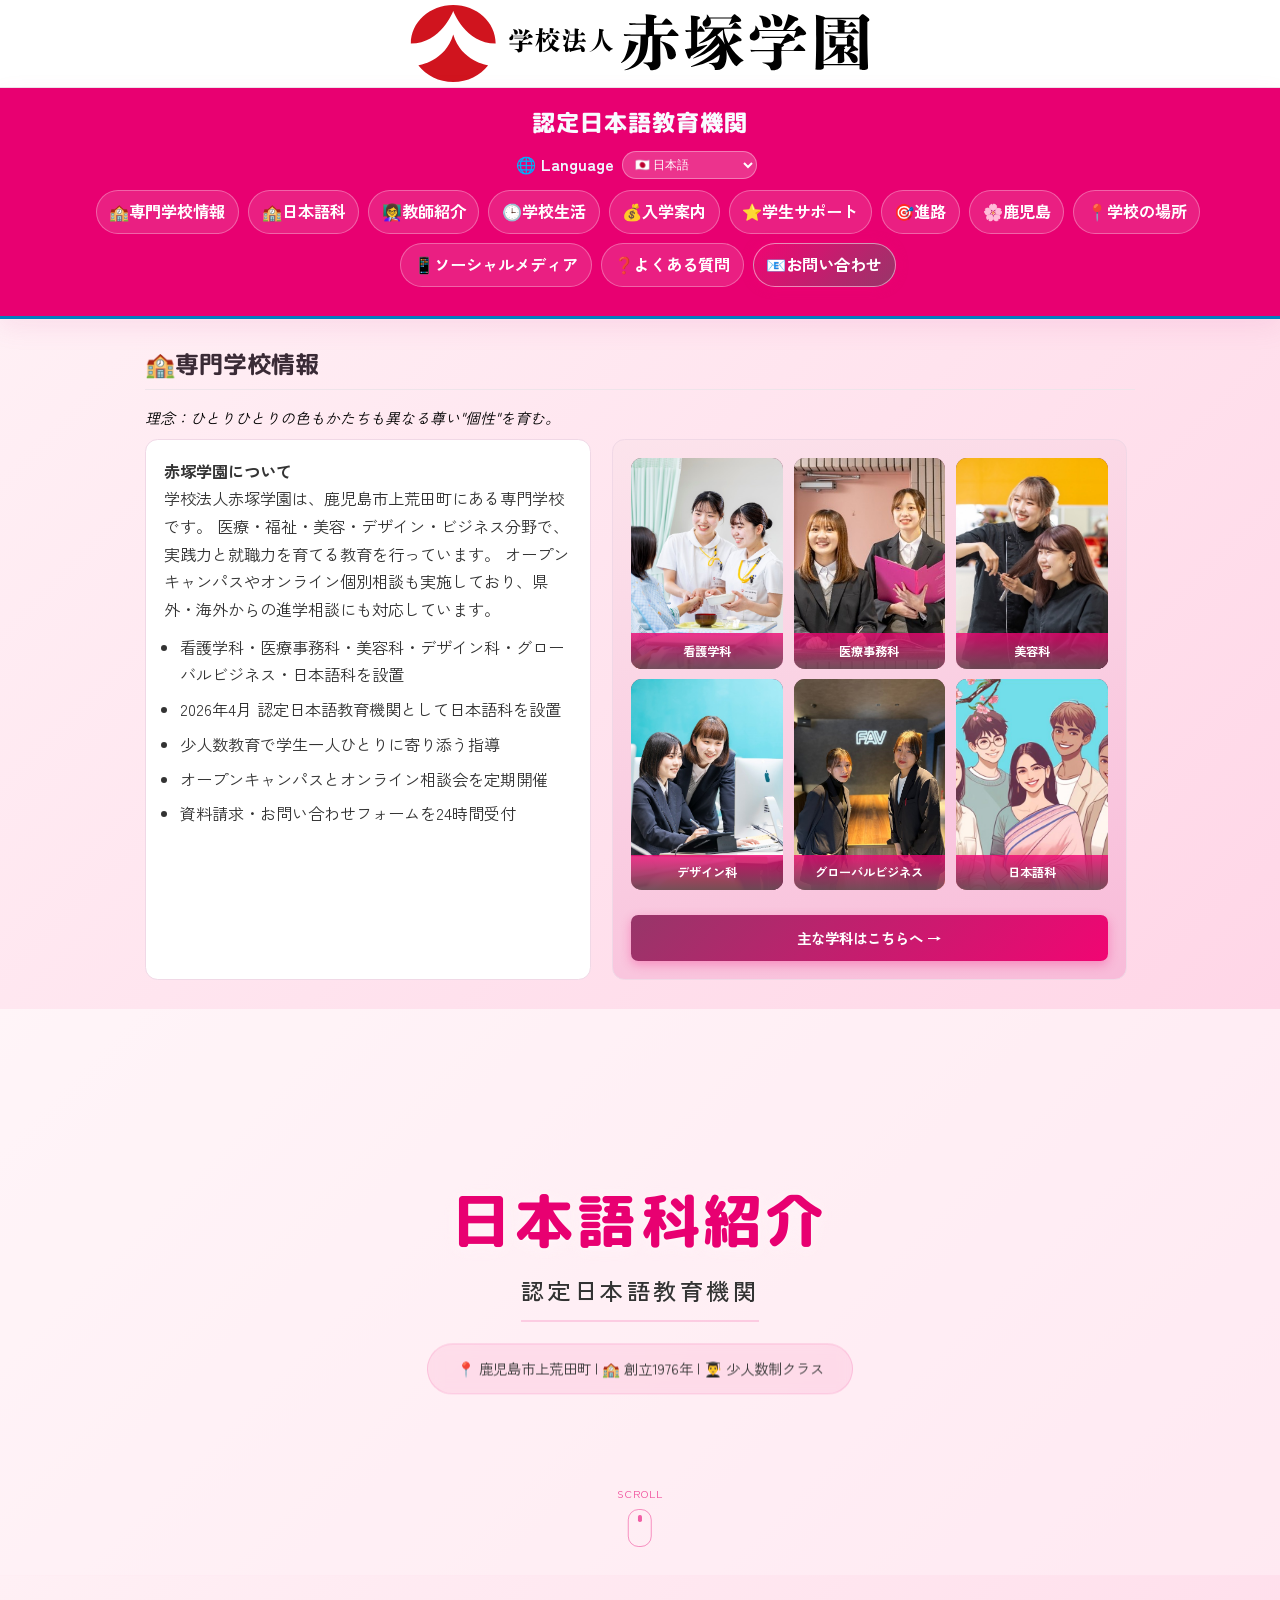
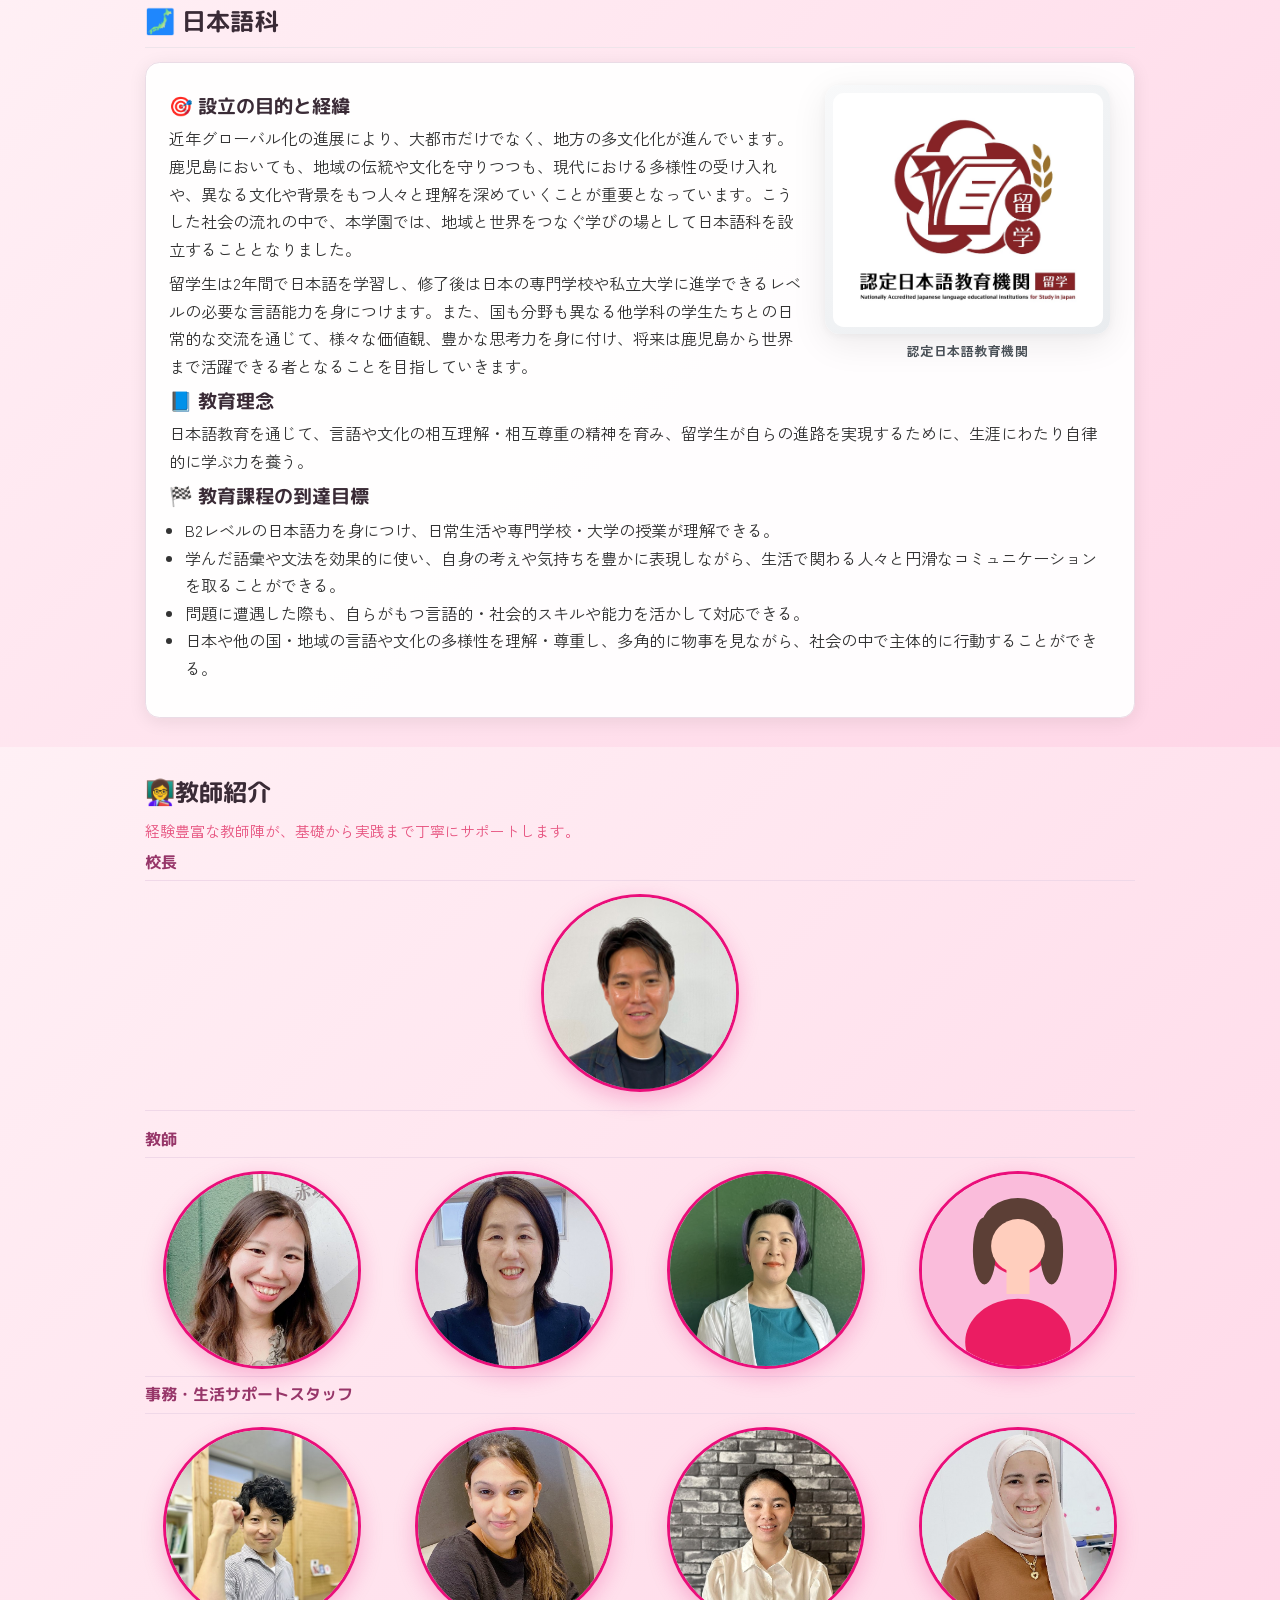
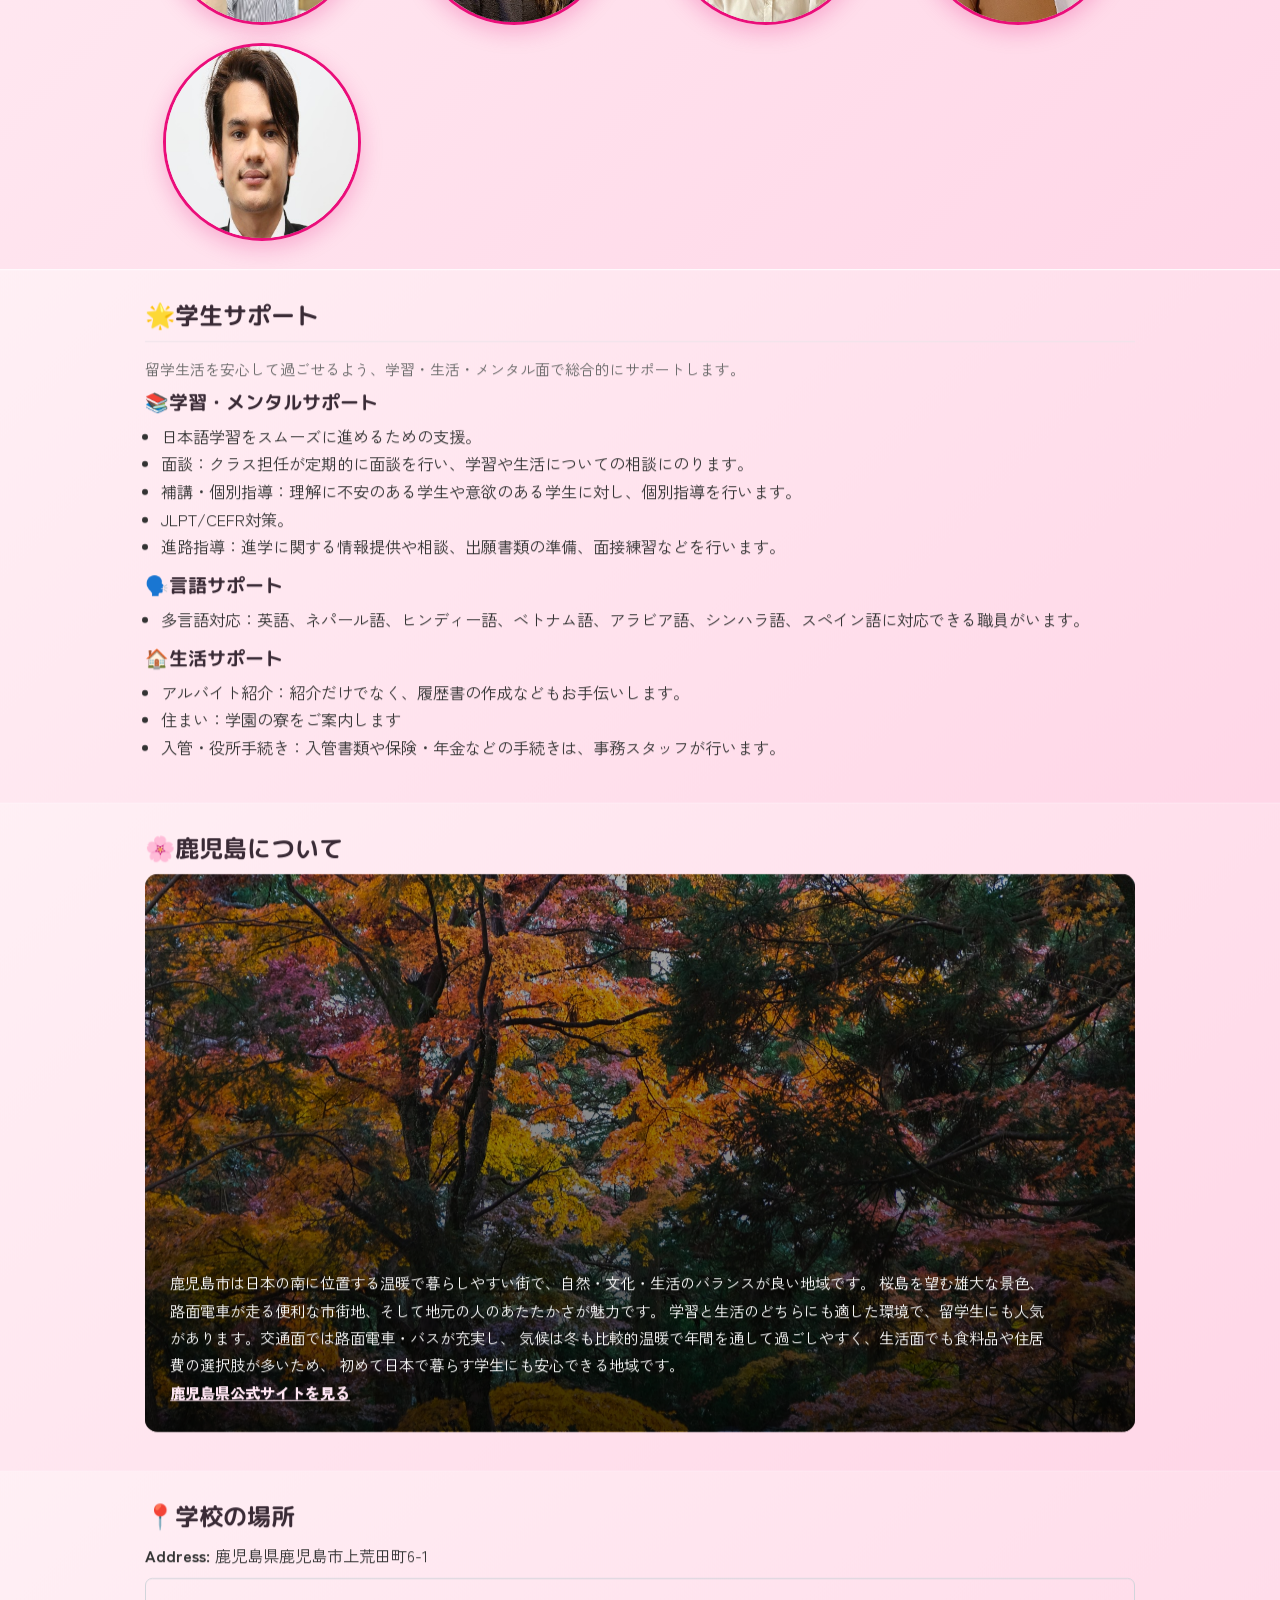
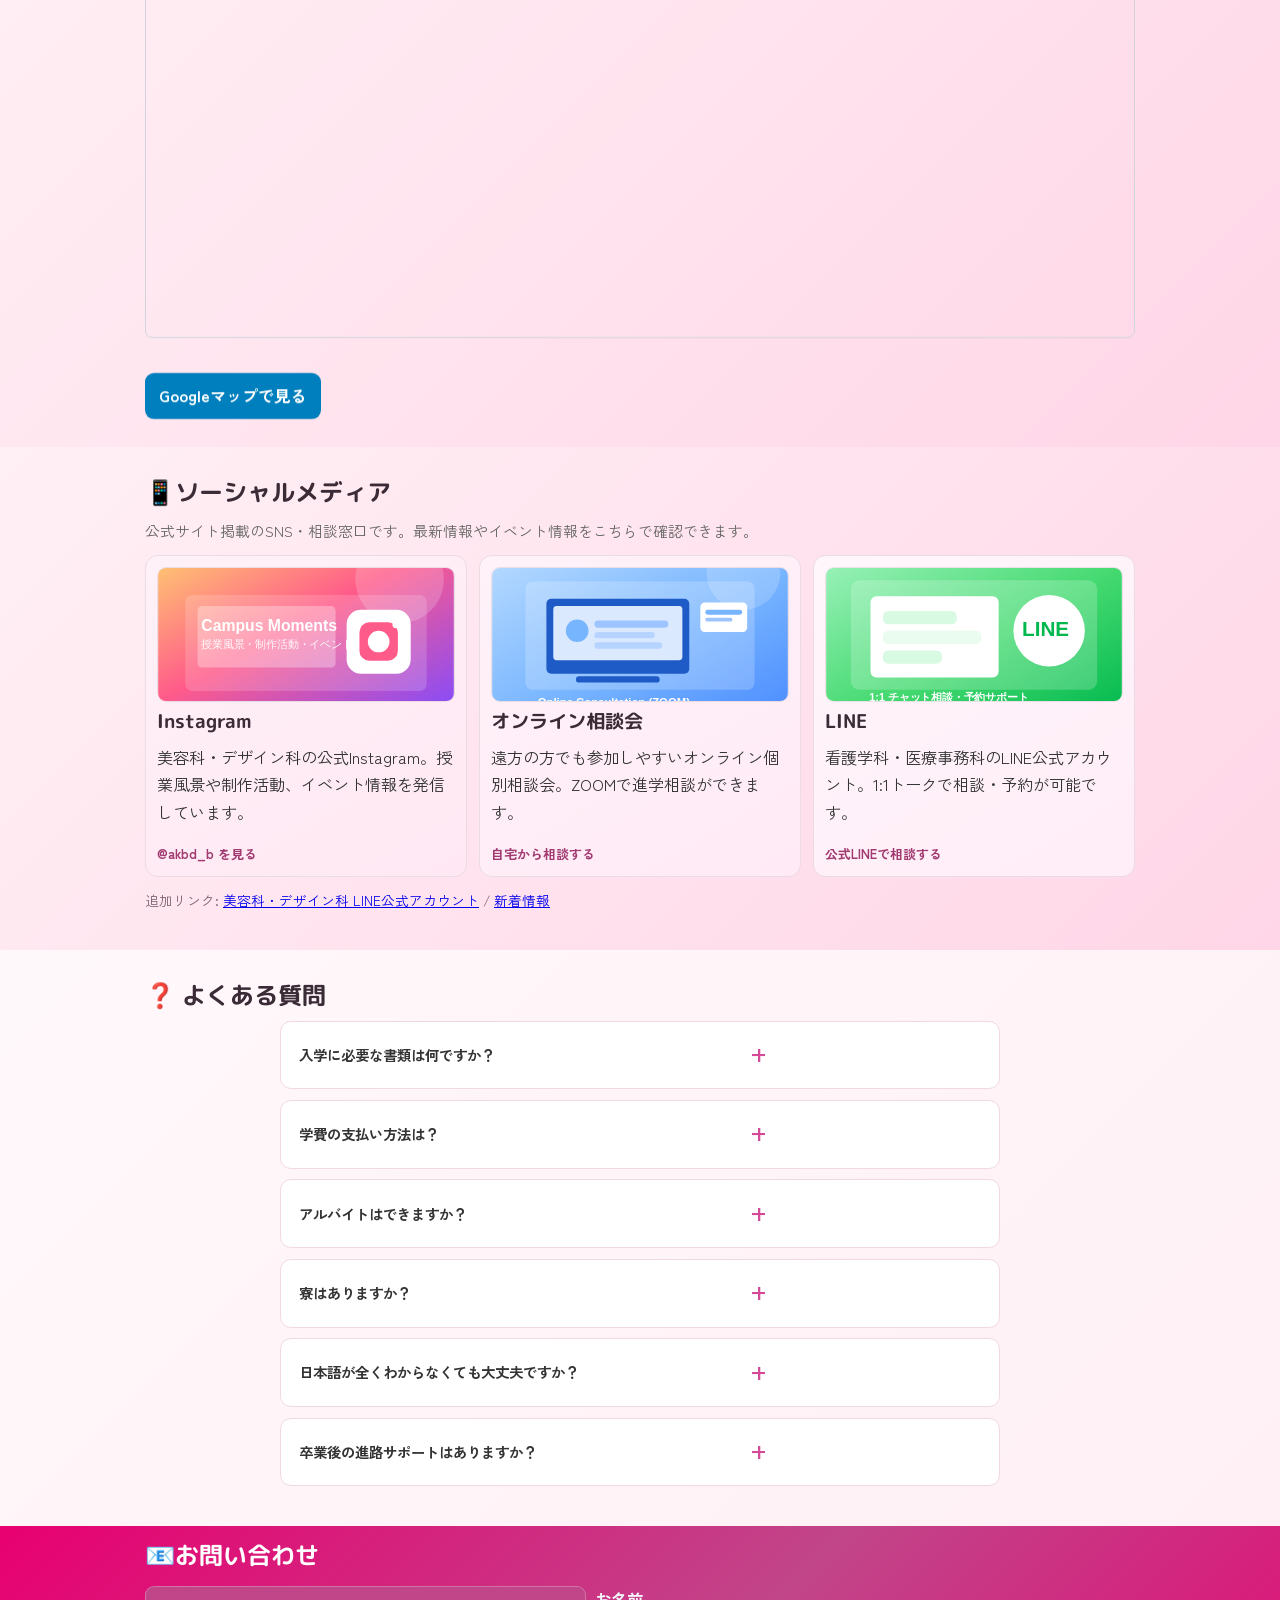
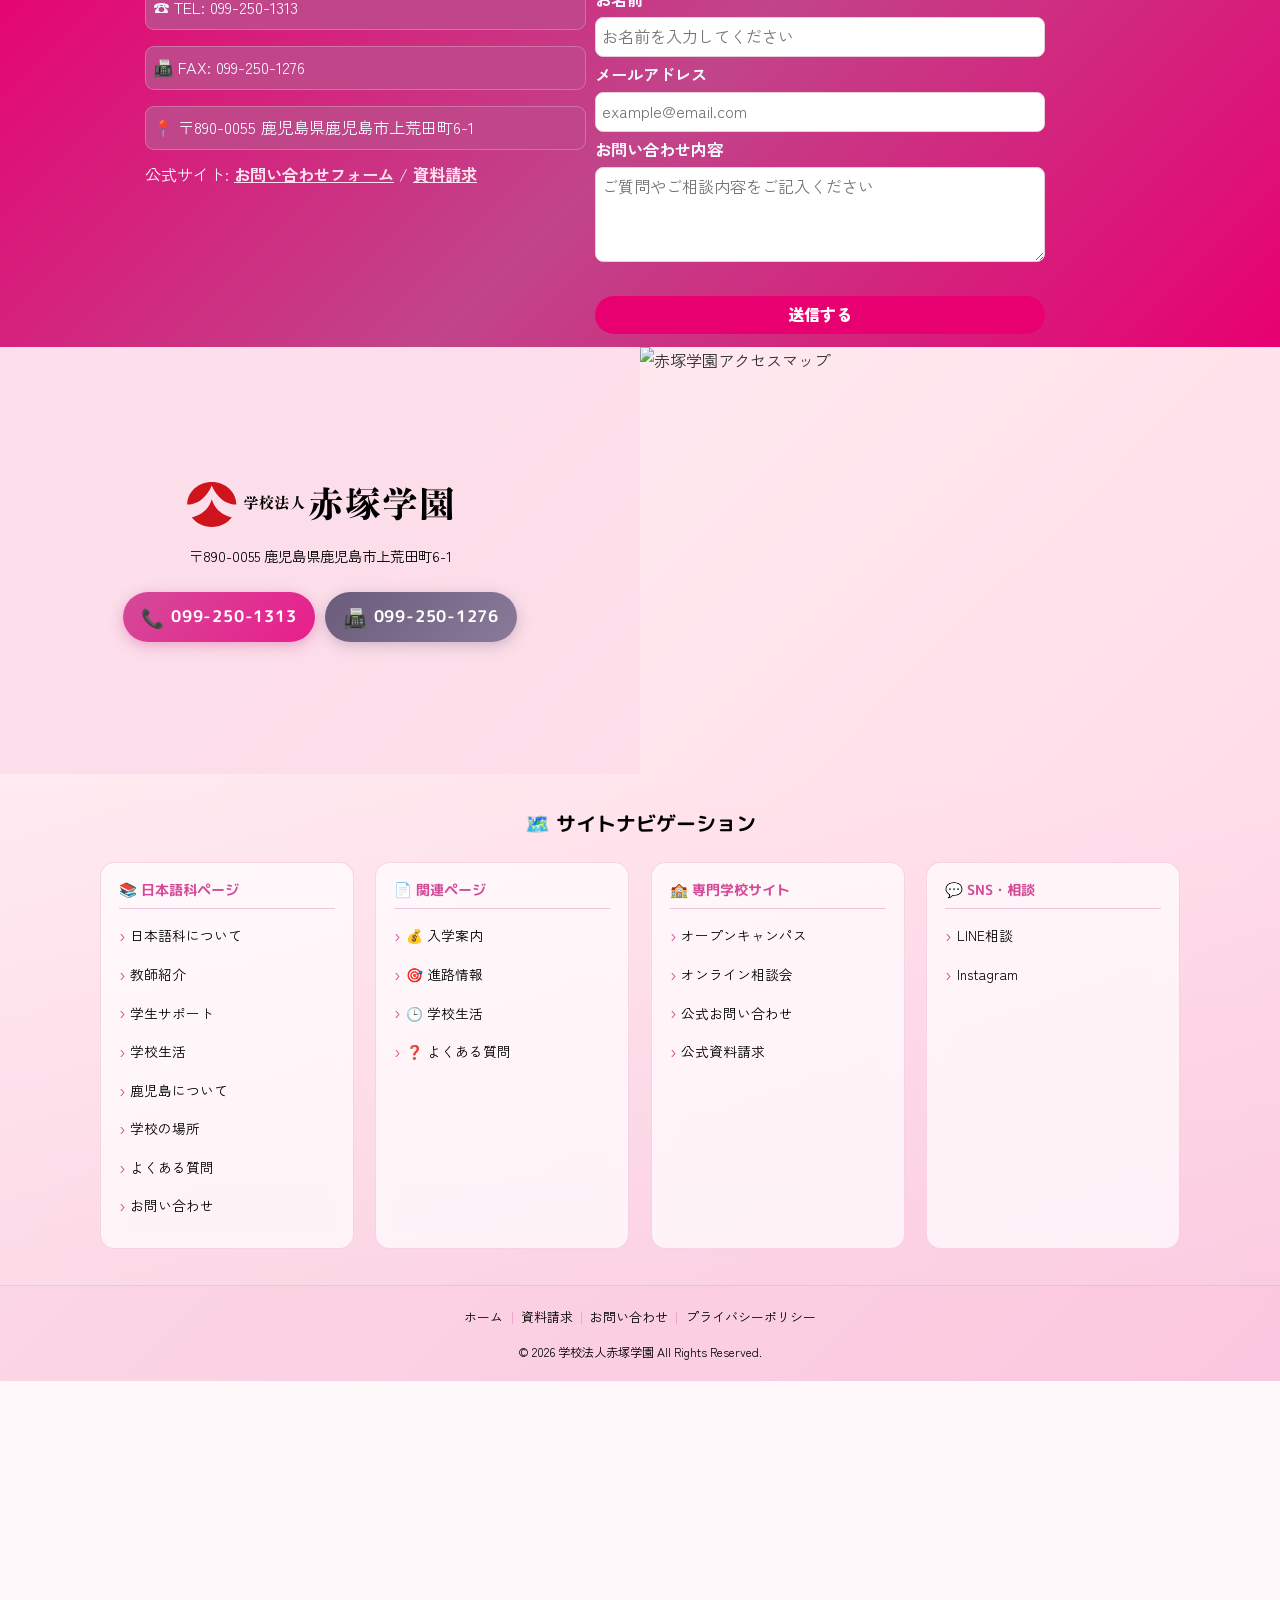
==== index.html @ 233ea820 "perf: optimize CSS/JS performance, add i18n translations, fix mobile responsive issues" ====
<!DOCTYPE html>
<html lang="ja">
<head>
  <meta charset="UTF-8" />
  <meta name="viewport" content="width=device-width, initial-scale=1.0" />
  <title>学校法人赤塚学園｜日本語科</title>
  <meta name="description" content="赤塚学園 日本語科の学校情報、コース、学生サポート、アクセス、問い合わせフォームを掲載しています。" />
  <meta property="og:type" content="website" />
  <meta property="og:title" content="学校法人赤塚学園｜日本語科" />
  <meta property="og:description" content="学校情報、コース、学生サポート、アクセス、問い合わせフォームを確認できます。" />
  <meta property="og:image" content="https://akatuka.ac.jp/wp-content/themes/akatuka/src/akatuka-map.webp" />
  <meta property="og:url" content="https://akatuka.ac.jp/japanese/" />
  <meta name="twitter:card" content="summary_large_image" />
  <meta name="robots" content="index, follow" />
  <link rel="canonical" href="https://akatuka.ac.jp/japanese/" />
  <!-- DNS Prefetch & Preconnect -->
  <link rel="dns-prefetch" href="https://www.google.com" />
  <link rel="dns-prefetch" href="https://maps.googleapis.com" />
  <link rel="preconnect" href="https://fonts.googleapis.com" />
  <link rel="preconnect" href="https://fonts.gstatic.com" crossorigin />
  <!-- Preload critical assets -->
  <link rel="preload" as="video" href="intro-video.mp4" type="video/mp4" />
  <link href="https://fonts.googleapis.com/css2?family=M+PLUS+Rounded+1c:wght@400;500;700;800&family=Zen+Kaku+Gothic+New:wght@400;500;700&display=swap" rel="stylesheet" media="print" onload="this.media='all'" />
  <link rel="shortcut icon" href="https://akatuka.ac.jp/wp-content/themes/akatuka/src/favicon.ico" type="image/x-icon" />
  <link rel="preload" as="image" href="logo/akatuka-logo.svg" />
  <link rel="stylesheet" href="copy.css" />
  <!-- Scripts -->
  <script defer src="copy.js"></script>
  <script type="application/ld+json">
  {
    "@context": "https://schema.org",
    "@type": "EducationalOrganization",
    "name": "学校法人赤塚学園 日本語学校",
    "alternateName": ["Akatsuka Gakuen Japanese Language School", "赤塚学園日本語科", "Akatsuka Japanese School"],
    "url": "https://akatuka.ac.jp/japanese/",
    "logo": {
      "@type": "ImageObject",
      "url": "https://akatuka.ac.jp/wp-content/themes/akatuka/src/favicon.ico",
      "width": 512,
      "height": 512
    },
    "image": "https://akatuka.ac.jp/wp-content/themes/akatuka/src/akatuka-map.webp",
    "description": "鹿児島県鹿児島市にある日本語学校。進学2年コースで大学・専門学校への進学をサポート。JLPT対策、奨学金制度、生活サポート完備。",
    "slogan": "世界中の学習者が安心して日本語を学べる環境を提供します",
    "foundingDate": "1976",
    "address": {
      "@type": "PostalAddress",
      "streetAddress": "上荒田町6-1",
      "addressLocality": "鹿児島市",
      "addressRegion": "鹿児島県",
      "postalCode": "890-0055",
      "addressCountry": "JP"
    },
    "geo": {
      "@type": "GeoCoordinates",
      "latitude": 31.577525,
      "longitude": 130.541351
    },
    "telephone": "+81-99-250-1313",
    "faxNumber": "+81-99-250-1276",
    "email": "info@akatuka.ac.jp",
    "openingHoursSpecification": [
      {
        "@type": "OpeningHoursSpecification",
        "dayOfWeek": ["Monday", "Tuesday", "Wednesday", "Thursday", "Friday"],
        "opens": "09:00",
        "closes": "17:00"
      }
    ],
    "sameAs": [
      "https://www.instagram.com/akbd_b/",
      "https://akatuka.ac.jp/",
      "https://page.line.me/957oyipg"
    ],
    "areaServed": {
      "@type": "GeoCircle",
      "geoMidpoint": {
        "@type": "GeoCoordinates",
        "latitude": 31.577525,
        "longitude": 130.541351
      },
      "geoRadius": "50000"
    },
    "hasOfferCatalog": {
      "@type": "OfferCatalog",
      "name": "日本語科コース",
      "itemListElement": [
        {
          "@type": "Course",
          "name": "進学2年コース",
          "description": "日本の大学や専門学校への進学を目指す2年間の日本語コース。JLPT N2〜N1レベルを目標とします。",
          "provider": {
            "@type": "EducationalOrganization",
            "name": "学校法人赤塚学園"
          },
          "timeRequired": "P2Y",
          "educationalLevel": "Beginner to Advanced",
          "teaches": ["日本語", "JLPT対策", "進学準備", "日本文化"],
          "coursePrerequisites": "高校卒業以上、12年以上の学校教育修了者",
          "hasCourseInstance": {
            "@type": "CourseInstance",
            "courseMode": "onsite",
            "courseWorkload": "PT20H/Week",
            "instructor": {
              "@type": "Person",
              "name": "経験豊富な日本語教師陣"
            }
          }
        }
      ]
    },
    "hasCredential": [
      {
        "@type": "EducationalOccupationalCredential",
        "credentialCategory": "JLPT N1",
        "description": "日本語能力試験N1取得サポート"
      },
      {
        "@type": "EducationalOccupationalCredential",
        "credentialCategory": "JLPT N2",
        "description": "日本語能力試験N2取得サポート"
      }
    ],
    "knowsLanguage": ["ja", "en", "ne", "hi", "vi"],
    "parentOrganization": {
      "@type": "EducationalOrganization",
      "name": "学校法人赤塚学園",
      "url": "https://akatuka.ac.jp/"
    }
  }
  </script>
  <script type="application/ld+json">
  {
    "@context": "https://schema.org",
    "@type": "FAQPage",
    "mainEntity": [
      {
        "@type": "Question",
        "name": "入学条件は何ですか？",
        "acceptedAnswer": {
          "@type": "Answer",
          "text": "高校卒業以上（12年以上の学校教育修了者）で、日本語学習に意欲のある方が対象です。"
        }
      },
      {
        "@type": "Question",
        "name": "奨学金制度はありますか？",
        "acceptedAnswer": {
          "@type": "Answer",
          "text": "はい。JLPT N1保持者は年間授業料の60%、N2保持者は35%、N3保持者は15%の奨学金制度があります。出席率95%以上が条件です。"
        }
      },
      {
        "@type": "Question",
        "name": "どのような進路がありますか？",
        "acceptedAnswer": {
          "@type": "Answer",
          "text": "日本の大学、専門学校への進学、または日本での就職をサポートしています。"
        }
      }
    ]
  }
  </script>
  <script type="application/ld+json">
  {
    "@context": "https://schema.org",
    "@type": "BreadcrumbList",
    "itemListElement": [
      {
        "@type": "ListItem",
        "position": 1,
        "name": "赤塚学園トップ",
        "item": "https://akatuka.ac.jp/"
      },
      {
        "@type": "ListItem",
        "position": 2,
        "name": "日本語学校",
        "item": "https://akatuka.ac.jp/japanese/"
      }
    ]
  }
  </script>
</head>
<body>
  <a href="#main-content" class="skip-link">メインコンテンツへスキップ</a>

  <!-- ===== WELCOME SPLASH ===== -->
  <div id="welcomeSplash" role="dialog" aria-modal="true" aria-label="ようこそ">
    <div class="splash-inner">
      <img src="logo/akatuka-logo.svg" alt="赤塚学園ロゴ" class="splash-logo" width="200" height="200" fetchpriority="high" decoding="async" />
      <h1 class="splash-title">学校法人赤塚学園</h1>
      <div class="splash-courses">
        <span>認定日本語教育機関</span>
      </div>
    </div>
  </div>

  <header>
    <img src="logo/akatuka-logo.svg" alt="学校法人赤塚学園ロゴ" class="top-banner" width="180" height="60" fetchpriority="high" decoding="async" />
    <nav role="navigation" aria-label="メインナビゲーション">
      <strong class="site-title">認定日本語教育機関</strong>

      <div class="container toolbar">
        <label for="langSelect">🌐 Language</label>
        <select id="langSelect" name="langSelect" translate="no" class="notranslate">
          <option value="ja" translate="no" class="notranslate">🇯🇵 日本語</option>
          <option value="en" translate="no" class="notranslate">🇬🇧 English</option>
          <option value="ne" translate="no" class="notranslate">🇳🇵 नेपाली</option>
          <option value="hi" translate="no" class="notranslate">🇮🇳 हिन्दी</option>
          <option value="vi" translate="no" class="notranslate">🇻🇳 Tiếng Việt</option>
        </select>
        <div id="google_translate_element"></div>
      </div>

      <div class="container">
        <ul class="menu" role="menubar">
          <li><a href="#about-our-college">🏫専門学校情報</a></li>
          <li><a href="#about-language-course">🏫日本語科</a></li>
          <li><a href="#teacher-introduction">👩‍🏫教師紹介</a></li>
          <li><a href="schoollife.html">🕒学校生活</a></li>
          <li><a href="new.html">💰入学案内</a></li>
          <li><a href="#student-support">⭐学生サポート</a></li>
          <li><a href="futurepath.html">🎯進路</a></li>
          <li><a href="#kagoshima">🌸鹿児島</a></li>
          <li><a href="#college-location">📍学校の場所</a></li>
          <li><a href="#social-media">📱ソーシャルメディア</a></li>
          <li><a href="#faq">❓よくある質問</a></li>
          <li><a href="#contact">📧お問い合わせ</a></li>
        </ul>
      </div>
    </nav>
  </header>

  <main id="main-content">
    <section id="about-our-college">
      <div class="container">
        <h1>🏫専門学校情報</h1>
        <hr />
        <p class="section-lead mission-lead"><em>理念：ひとりひとりの色もかたちも異なる尊い"個性"を育む。</em></p>

        <div class="about-layout">
          <article class="about-story">
            <p>
              <strong>赤塚学園について</strong><br />
              学校法人赤塚学園は、鹿児島市上荒田町にある専門学校です。
                医療・福祉・美容・デザイン・ビジネス分野で、実践力と就職力を育てる教育を行っています。
                オープンキャンパスやオンライン個別相談も実施しており、県外・海外からの進学相談にも対応しています。
                

            <ul class="about-highlights">
              <li>看護学科・医療事務科・美容科・デザイン科・グローバルビジネス・日本語科を設置</li>
              <li>2026年4月 認定日本語教育機関として日本語科を設置</li>
                <li>少人数教育で学生一人ひとりに寄り添う指導</li>
                <li>オープンキャンパスとオンライン相談会を定期開催</li>
                <li>資料請求・お問い合わせフォームを24時間受付</li>
            </ul>
          </article>

          <aside class="about-facts" aria-label="学科写真">
            <div class="fact-photo-grid">
              <div class="fact-photo-slot">
                <img src="departments/nursing1.jpg" alt="看護学科" width="300" height="200" loading="lazy" decoding="async" />
                <span class="fact-photo-label">看護学科</span>
              </div>
              <div class="fact-photo-slot">
                <img src="departments/medicaloffice.jpg" alt="医療事務科" width="300" height="200" loading="lazy" decoding="async" />
                <span class="fact-photo-label">医療事務科</span>
              </div>
              <div class="fact-photo-slot">
                <img src="departments/beauty3.jpg" alt="美容科" width="300" height="200" loading="lazy" decoding="async" />
                <span class="fact-photo-label">美容科</span>
              </div>
              <div class="fact-photo-slot">
                <img src="departments/design4.jpg" alt="デザイン科" width="300" height="200" loading="lazy" decoding="async" />
                <span class="fact-photo-label">デザイン科</span>
              </div>
              <div class="fact-photo-slot">
                <img src="departments/globalbusiness5.jpg" alt="グローバルビジネス" width="300" height="200" loading="lazy" decoding="async" />
                <span class="fact-photo-label">グローバルビジネス</span>
              </div>
              <div class="fact-photo-slot">
                <img src="departments/japaneselanguage.jpg" alt="日本語科" width="300" height="200" loading="lazy" decoding="async" />
                <span class="fact-photo-label">日本語科</span>
              </div>
            </div>
            <a href="https://akatuka.ac.jp" target="_blank" rel="noopener noreferrer" class="department-link">主な学科はこちらへ →</a>
          </aside>
        </div>
      </div>
    </section>

    <!-- Hero Video Section -->
    <section id="hero-video">
      <video autoplay muted playsinline preload="metadata" class="hero-video-bg" id="heroVideo">
        <source src="intro-video.mp4" type="video/mp4">
      </video>
      <div class="hero-video-overlay" id="heroOverlay">
        <h1>日本語科紹介</h1>
        <p class="hero-tagline">認定日本語教育機関</p>
        <p class="hero-info">📍 鹿児島市上荒田町 | 🏫 創立1976年 | 👨‍🎓 少人数制クラス</p>
      </div>
      <div class="hero-scroll-indicator">
        <span>Scroll</span>
      </div>
    </section>

    <section id="about-language-course">
      <div class="container">
        <h2>🗾 日本語科</h2>
        <hr />

        <div class="edu-policy">
          <!-- 認定日本語教育機関マーク - ガイドライン準拠 -->
          <div class="mark-showcase">
            <!-- 外側フレーム（マーク保護領域の外側） -->
            <div class="mark-frame">
              <!-- 保護領域（白背景・余白確保） -->
              <div class="mark-protection-zone">
                <img src="logo/mark.jpg" alt="認定日本語教育機関マーク" class="certification-mark" width="150" height="150" loading="lazy" decoding="async" />
              </div>
            </div>
            <!-- ラベル（保護領域の外側に配置） -->
            <p class="mark-caption">認定日本語教育機関</p>
          </div>

          <h3>🎯 設立の目的と経緯</h3>
          <p>
            近年グローバル化の進展により、大都市だけでなく、地方の多文化化が進んでいます。鹿児島においても、地域の伝統や文化を守りつつも、現代における多様性の受け入れや、異なる文化や背景をもつ人々と理解を深めていくことが重要となっています。こうした社会の流れの中で、本学園では、地域と世界をつなぐ学びの場として日本語科を設立することとなりました。
          </p>
          <p>
            留学生は2年間で日本語を学習し、修了後は日本の専門学校や私立大学に進学できるレベルの必要な言語能力を身につけます。また、国も分野も異なる他学科の学生たちとの日常的な交流を通じて、様々な価値観、豊かな思考力を身に付け、将来は鹿児島から世界まで活躍できる者となることを目指していきます。
          </p>

          <h3>📘 教育理念</h3>
          <p>
            日本語教育を通じて、言語や文化の相互理解・相互尊重の精神を育み、留学生が自らの進路を実現するために、生涯にわたり自律的に学ぶ力を養う。
          </p>

          <h3>🏁 教育課程の到達目標</h3>
          <ul>
            <li>B2レベルの日本語力を身につけ、日常生活や専門学校・大学の授業が理解できる。</li>
            <li>学んだ語彙や文法を効果的に使い、自身の考えや気持ちを豊かに表現しながら、生活で関わる人々と円滑なコミュニケーションを取ることができる。</li>
            <li>問題に遭遇した際も、自らがもつ言語的・社会的スキルや能力を活かして対応できる。</li>
            <li>日本や他の国・地域の言語や文化の多様性を理解・尊重し、多角的に物事を見ながら、社会の中で主体的に行動することができる。</li>
          </ul>
        </div>
      </div>
    </section>

    <section id="teacher-introduction" class="scroll-animate">
      <div class="container">
        <h2 class="section-title">👩‍🏫教師紹介</h2>
        <p class="section-lead teacher-lead">経験豊富な教師陣が、基礎から実践まで丁寧にサポートします。</p>
        <div class="teacher-sections">
          <div class="teacher-section">
            <h3 class="teacher-group-title">校長</h3>
            <div class="teacher-grid">
              <article class="teacher-card">
                <img src="teachers/principle.jpg" alt="校長先生" class="teacher-photo" width="200" height="250" loading="lazy" decoding="async" />
              
          </article>
            </div>
          </div>
          <hr>
          <div class="teacher-section">
            <h3 class="teacher-group-title">教師</h3>
            <div class="teacher-grid">
              <article class="teacher-card">
                <img src="teachers/muramuta.jpg" alt="村本先生" class="teacher-photo" width="200" height="250" loading="lazy" decoding="async" />
              </article>

              <article class="teacher-card">
                <img src="teachers/hayasi.jpg" alt="林先生" class="teacher-photo" width="200" height="250" loading="lazy" decoding="async" />
                
              </article>
              <article class="teacher-card">
                <img src="teachers/sensei.jpg" alt="西村先生" class="teacher-photo" width="200" height="250" loading="lazy" decoding="async" />
                
              </article>
              <article class="teacher-card">
                <img src="teachers/female-icon.svg" alt="女性教師" class="teacher-photo" width="200" height="250" loading="lazy" decoding="async" />
                
              </article>
            </div>
            <hr>
              <div class="teacher-section">
                <h3 class="teacher-group-title">事務・生活サポートスタッフ</h3>
                <div class="teacher-grid">
                <article class="teacher-card">
                <img src="teachers/fujino.jpg" alt="藤野先生" class="teacher-photo" width="200" height="250" loading="lazy" decoding="async" />
                
              </article>
                <article class="teacher-card">
                <img src="teachers/nipur.jpg" alt="ヌプール先生" class="teacher-photo" width="200" height="250" loading="lazy" decoding="async" />
                
              </article>
              <article class="teacher-card">
                <img src="teachers/enn.jpg" alt="イエン先生" class="teacher-photo" width="200" height="250" loading="lazy" decoding="async" />
              
              </article>
              <article class="teacher-card">
                <img src="teachers/maissam.jpg" alt="マイサム先生" class="teacher-photo" width="200" height="250" loading="lazy" decoding="async" />
                
              </article>

              <article class="teacher-card">
                <img src="teachers/aashish.jpg" alt="アシス先生" class="teacher-photo" width="200" height="250" loading="lazy" decoding="async" />
                
              </article>
            </div>
          </div>
        </div>
      </div>
    </section>

    <section id="student-support" class="scroll-animate">
      <div class="container">
        <h2>🌟学生サポート</h2>
        <hr />
        <p class="section-lead">留学生活を安心して過ごせるよう、学習・生活・メンタル面で総合的にサポートします。</p>

        <h3>📚学習・メンタルサポート</h3>
        <ul>
          <li>日本語学習をスムーズに進めるための支援。</li>
          <li>面談：クラス担任が定期的に面談を行い、学習や生活についての相談にのります。</li>
          <li>補講・個別指導：理解に不安のある学生や意欲のある学生に対し、個別指導を行います。</li>
          <li>JLPT/CEFR対策。</li>
          <li>進路指導：進学に関する情報提供や相談、出願書類の準備、面接練習などを行います。</li>
        </ul>

        <h3>🗣️言語サポート</h3>
        <ul>
          <li>多言語対応：英語、ネパール語、ヒンディー語、ベトナム語、アラビア語、シンハラ語、スペイン語に対応できる職員がいます。</li>
        </ul>

        <h3>🏠生活サポート</h3>
        <ul>
          <li>アルバイト紹介：紹介だけでなく、履歴書の作成などもお手伝いします。</li>
          <li>住まい：学園の寮をご案内します</li>
          <li>入管・役所手続き：入管書類や保険・年金などの手続きは、事務スタッフが行います。</li>
        </ul>
      </div>
    </section>

    <section id="kagoshima" class="scroll-animate">
      <div class="container">
        <h2 id="kagoshima-title">🌸鹿児島について</h2>
        <div class="kagoshima-hero">
          <img src="gallery/kagoshima.jpg" alt="鹿児島の街並み" class="kagoshima-hero-image" width="1200" height="600" loading="lazy" data-slides="gallery/kagoshima1.jpg,gallery/kagoshima2.jpg,gallery/kagoshima3.jpg,gallery/kagoshima4.jpg,gallery/kagoshima5.jpg" />
          <div class="kagoshima-overlay">
            <div class="kagoshima-overlay-content">
              <p>
                鹿児島市は日本の南に位置する温暖で暮らしやすい街で、自然・文化・生活のバランスが良い地域です。
                桜島を望む雄大な景色、路面電車が走る便利な市街地、そして地元の人のあたたかさが魅力です。
                学習と生活のどちらにも適した環境で、留学生にも人気があります。交通面では路面電車・バスが充実し、
                気候は冬も比較的温暖で年間を通して過ごしやすく、生活面でも食料品や住居費の選択肢が多いため、
                初めて日本で暮らす学生にも安心できる地域です。
              </p>
              <p class="kagoshima-source">
                <a href="https://www.pref.kagoshima.jp/" target="_blank" rel="noopener noreferrer">鹿児島県公式サイトを見る</a>
              </p>
            </div>
          </div>
        </div>
      </div>
    </section>

    <section id="college-location" class="scroll-animate">
      <div class="container">
        <h2>📍学校の場所</h2>
        <p><strong>Address:</strong> 鹿児島県鹿児島市上荒田町6-1</p>
        <iframe
          src="https://www.google.com/maps/embed?pb=!1m18!1m12!1m3!1d2438.6453160999304!2d130.5413510756138!3d31.577524774187804!2m3!1f0!2f0!3f0!3m2!1i1024!2i768!4f13.1!3m3!1m2!1s0x353e67486d71474b%3A0x14630927e04384a4!2z44CSODkwLTAwNTUg6bm_5YWQ5bO255yM6bm_5YWQ5bO25biC5LiK6I2S55Sw55S677yW4oiS77yR!5e1!3m2!1sja!2sjp!4v1772589461241!5m2!1sja!2sjp"
          width="100%"
          height="400"
          class="map-frame"
          allowfullscreen
          loading="lazy"></iframe>
        <br /><br />
        <a href="https://maps.google.com/?q=鹿児島県鹿児島市上荒田町6-1" target="_blank" rel="noopener noreferrer">
          Googleマップで見る
        </a>
      </div>
    </section>

    <section id="social-media" class="scroll-animate">
      <div class="container">
        <h2>📱ソーシャルメディア</h2>
        <p class="section-lead">公式サイト掲載のSNS・相談窓口です。最新情報やイベント情報をこちらで確認できます。</p>

        <div class="social-grid">
          <a class="social-card instagram" href="https://www.instagram.com/akbd_b/" target="_blank" rel="noopener noreferrer" aria-label="Instagram">
            <img src="logo/social-instagram.svg" alt="Instagram紹介イメージ" class="social-thumb" width="80" height="80" loading="lazy" />
            <h3>Instagram</h3>
            <p>美容科・デザイン科の公式Instagram。授業風景や制作活動、イベント情報を発信しています。</p>
            <span>@akbd_b を見る</span>
          </a>

          <a class="social-card facebook" href="https://akatuka.ac.jp/online" target="_blank" rel="noopener noreferrer" aria-label="Online consultation">
            <img src="logo/social-online.svg" alt="オンライン相談会紹介イメージ" class="social-thumb" width="80" height="80" loading="lazy" />
            <h3>オンライン相談会</h3>
            <p>遠方の方でも参加しやすいオンライン個別相談会。ZOOMで進学相談ができます。</p>
            <span>自宅から相談する</span>
          </a>

          <a class="social-card line" href="https://page.line.me/957oyipg?oat_content=url&openQrModal=true" target="_blank" rel="noopener noreferrer" aria-label="LINE">
            <img src="logo/social-line.svg" alt="LINE相談紹介イメージ" class="social-thumb" width="80" height="80" loading="lazy" />
            <h3>LINE</h3>
            <p>看護学科・医療事務科のLINE公式アカウント。1:1トークで相談・予約が可能です。</p>
            <span>公式LINEで相談する</span>
          </a>
        </div>

        <p class="social-note">追加リンク: <a href="https://page.line.me/bms2254t?oat_content=url&openQrModal=true" target="_blank" rel="noopener noreferrer">美容科・デザイン科 LINE公式アカウント</a> / <a href="https://akatuka.ac.jp/news" target="_blank" rel="noopener noreferrer">新着情報</a></p>
      </div>
    </section>

    <!-- ===========================================
         FUTURE SECTIONS - UNCOMMENT WHEN READY
         =========================================== -->

    <!-- TESTIMONIALS SECTION (Student Voices)
    <section id="testimonials" class="scroll-animate">
      <div class="container">
        <h2>💬 学生の声</h2>
        <p class="section-lead">赤塚学園で学んだ学生たちの感想をご紹介します。</p>
        
        <div class="testimonials-grid">
          <div class="testimonial-card">
            <div class="testimonial-header">
              <img src="teachers/female-icon.svg" alt="学生写真" class="testimonial-avatar" loading="lazy" />
              <div class="testimonial-info">
                <h4>プリヤンカさん</h4>
                <p>ネパール出身 / 2年コース</p>
              </div>
            </div>
            <p class="testimonial-content">
              先生方がとても親切で、日本語だけでなく日本の文化も学べました。クラスメイトとの交流も楽しかったです。卒業後は鹿児島の専門学校に進学しました。
            </p>
            <div class="testimonial-footer">
              <span class="testimonial-country">🇳🇵 ネパール</span>
              <span class="testimonial-year">2024年卒業</span>
            </div>
          </div>

          <div class="testimonial-card">
            <div class="testimonial-header">
              <img src="teachers/female-icon.svg" alt="学生写真" class="testimonial-avatar" loading="lazy" />
              <div class="testimonial-info">
                <h4>グエンさん</h4>
                <p>ベトナム出身 / 2年コース</p>
              </div>
            </div>
            <p class="testimonial-content">
              鹿児島は生活費が安く、自然も豊かで勉強に集中できる環境です。学校のサポートのおかげでアルバイトも見つかり、充実した留学生活を送れました。
            </p>
            <div class="testimonial-footer">
              <span class="testimonial-country">🇻🇳 ベトナム</span>
              <span class="testimonial-year">2024年卒業</span>
            </div>
          </div>

          <div class="testimonial-card">
            <div class="testimonial-header">
              <img src="teachers/female-icon.svg" alt="学生写真" class="testimonial-avatar" loading="lazy" />
              <div class="testimonial-info">
                <h4>ラジェシュさん</h4>
                <p>インド出身 / 2年コース</p>
              </div>
            </div>
            <p class="testimonial-content">
              入学前はひらがなも読めませんでしたが、2年間でJLPT N2に合格できました。先生方の熱心な指導と、少人数クラスでの丁寧な授業のおかげです。
            </p>
            <div class="testimonial-footer">
              <span class="testimonial-country">🇮🇳 インド</span>
              <span class="testimonial-year">2023年卒業</span>
            </div>
          </div>
        </div>
      </div>
    </section>
    -->

    <!-- SUCCESS STORIES SECTION
    <section id="success-stories" class="scroll-animate">
      <div class="container">
        <h2>🌟 卒業生の活躍</h2>
        <p class="section-lead">赤塚学園を卒業し、夢を実現した先輩たちをご紹介します。</p>
        
        <div class="success-stories-grid">
          <div class="success-story-card">
            <img src="gallery/success-student1.jpg" alt="卒業生の写真" class="success-story-image" loading="lazy" />
            <div class="success-story-content">
              <h3 class="success-story-name">アビシェクさん</h3>
              <p class="success-story-origin">🇳🇵 ネパール出身</p>
              <div class="success-story-journey">
                <span>日本語科 2年</span>
                <span class="journey-arrow">→</span>
                <span>IT専門学校</span>
                <span class="journey-arrow">→</span>
                <span>東京のIT企業勤務</span>
              </div>
              <p class="success-story-quote">
                赤塚学園で学んだ日本語と日本文化の知識が、今の仕事でとても役立っています。
                留学生の皆さんも諦めずに頑張ってください！
              </p>
            </div>
          </div>

          <div class="success-story-card">
            <img src="gallery/success-student2.jpg" alt="卒業生の写真" class="success-story-image" loading="lazy" />
            <div class="success-story-content">
              <h3 class="success-story-name">ミンさん</h3>
              <p class="success-story-origin">🇻🇳 ベトナム出身</p>
              <div class="success-story-journey">
                <span>日本語科 2年</span>
                <span class="journey-arrow">→</span>
                <span>看護専門学校</span>
                <span class="journey-arrow">→</span>
                <span>鹿児島の病院勤務</span>
              </div>
              <p class="success-story-quote">
                日本で看護師になる夢が叶いました。先生方のサポートがなければ実現できなかったと思います。
              </p>
            </div>
          </div>
        </div>
      </div>
    </section>
    -->

    <!-- EVENTS CALENDAR SECTION
    <section id="events" class="scroll-animate">
      <div class="container">
        <h2>📅 イベントカレンダー</h2>
        <p class="section-lead">学校行事や季節のイベントをご紹介します。</p>
        
        <div class="events-grid">
          <div class="event-card">
            <img src="gallery/event-entrance.jpg" alt="入学式" class="event-image" loading="lazy" />
            <div class="event-content">
              <span class="event-date">4月 / 10月</span>
              <h3 class="event-title">入学式</h3>
              <p class="event-description">新入生を迎える大切な式典。日本の伝統的な入学式を体験できます。</p>
            </div>
          </div>

          <div class="event-card">
            <img src="gallery/event-fieldtrip.jpg" alt="遠足" class="event-image" loading="lazy" />
            <div class="event-content">
              <span class="event-date">5月 / 11月</span>
              <h3 class="event-title">校外学習・遠足</h3>
              <p class="event-description">鹿児島の名所を訪れ、日本の文化や歴史を体験します。</p>
            </div>
          </div>

          <div class="event-card">
            <img src="gallery/event-speech.jpg" alt="スピーチコンテスト" class="event-image" loading="lazy" />
            <div class="event-content">
              <span class="event-date">12月</span>
              <h3 class="event-title">スピーチコンテスト</h3>
              <p class="event-description">学生が日本語でスピーチを発表。日頃の学習成果を披露します。</p>
            </div>
          </div>

          <div class="event-card">
            <img src="gallery/event-graduation.jpg" alt="卒業式" class="event-image" loading="lazy" />
            <div class="event-content">
              <span class="event-date">3月 / 9月</span>
              <h3 class="event-title">卒業式</h3>
              <p class="event-description">2年間の学びを終え、新たなステップへ旅立つ式典です。</p>
            </div>
          </div>
        </div>
      </div>
    </section>
    -->

    <!-- FAQ Section -->
    <section id="faq" class="scroll-animate">
      <div class="container">
        <h2 data-i18n="faq.title">❓ よくある質問</h2>
        
        <div class="accordion" data-single-open="true">
          <div class="accordion-item">
            <button class="accordion-header" aria-expanded="false">
              <span data-i18n="faq.q1">入学に必要な書類は何ですか？</span>
            </button>
            <div class="accordion-content">
              <div class="accordion-body" data-i18n="faq.a1">
                入学願書、最終学歴の卒業証明書、日本語学習歴証明書（ある場合）、パスポートのコピー、証明写真が必要です。詳細は入学案内ページをご確認ください。
              </div>
            </div>
          </div>

          <div class="accordion-item">
            <button class="accordion-header" aria-expanded="false">
              <span data-i18n="faq.q2">学費の支払い方法は？</span>
            </button>
            <div class="accordion-content">
              <div class="accordion-body" data-i18n="faq.a2">
                銀行振込でのお支払いとなります。分割払いにも対応しておりますので、ご相談ください。
              </div>
            </div>
          </div>

          <div class="accordion-item">
            <button class="accordion-header" aria-expanded="false">
              <span data-i18n="faq.q3">アルバイトはできますか？</span>
            </button>
            <div class="accordion-content">
              <div class="accordion-body" data-i18n="faq.a3">
                留学ビザをお持ちの方は、資格外活動許可を取得すれば週28時間までアルバイトが可能です。学校でサポートいたします。
              </div>
            </div>
          </div>

          <div class="accordion-item">
            <button class="accordion-header" aria-expanded="false">
              <span data-i18n="faq.q4">寮はありますか？</span>
            </button>
            <div class="accordion-content">
              <div class="accordion-body" data-i18n="faq.a4">
                学校提携の寮やアパートをご紹介しています。入学前からお部屋探しをサポートいたします。
              </div>
            </div>
          </div>

          <div class="accordion-item">
            <button class="accordion-header" aria-expanded="false">
              <span data-i18n="faq.q5">日本語が全くわからなくても大丈夫ですか？</span>
            </button>
            <div class="accordion-content">
              <div class="accordion-body" data-i18n="faq.a5">
                はい、初心者クラスがありますので、ゼロから学べます。ひらがな・カタカナから丁寧に指導します。
              </div>
            </div>
          </div>

          <div class="accordion-item">
            <button class="accordion-header" aria-expanded="false">
              <span data-i18n="faq.q6">卒業後の進路サポートはありますか？</span>
            </button>
            <div class="accordion-content">
              <div class="accordion-body" data-i18n="faq.a6">
                はい、専門学校・大学への進学指導、就職サポートを行っています。個別相談も随時受け付けています。
              </div>
            </div>
          </div>
        </div>
      </div>
    </section>

    <section id="contact" class="scroll-animate">
      <div class="container">
        <h2 data-i18n="contact.title">📧お問い合わせ</h2>
        
        <div class="contact-layout">
          <div class="contact-meta">
            <div>☎ TEL: 099-250-1313</div>
            <div>📠 FAX: 099-250-1276</div>
            <div>📍 〒890-0055 鹿児島県鹿児島市上荒田町6-1</div>
            <p>
              公式サイト:
              <a href="https://akatuka.ac.jp/contact" target="_blank" rel="noopener noreferrer">お問い合わせフォーム</a>
              /
              <a href="https://akatuka.ac.jp/request" target="_blank" rel="noopener noreferrer">資料請求</a>
            </p>
          </div>

          <form id="contactForm" action="https://api.web3forms.com/submit" method="POST" aria-describedby="contactFormStatus">
            <input type="hidden" name="access_key" value="663e2463-e67c-4d6a-975f-3784be3b8502" />
            <input type="hidden" name="subject" value="New Inquiry from Website" />
            <input type="checkbox" name="botcheck" class="hp-field" style="display:none;" tabindex="-1" autocomplete="off" aria-hidden="true" />
            
            <label for="name" data-i18n="contact.name">お名前</label>
            <input type="text" id="name" name="name" autocomplete="name" minlength="2" required aria-describedby="contactFormStatus" placeholder="お名前を入力してください" data-i18n-placeholder="contact.namePlaceholder" />

            <label for="email" data-i18n="contact.email">メールアドレス</label>
            <input type="email" id="email" name="email" autocomplete="email" required aria-describedby="contactFormStatus" placeholder="example@email.com" data-i18n-placeholder="contact.emailPlaceholder" />

            <label for="message" data-i18n="contact.message">お問い合わせ内容</label>
            <textarea id="message" name="message" rows="3" minlength="10" required aria-describedby="contactFormStatus" placeholder="ご質問やご相談内容をご記入ください" data-i18n-placeholder="contact.messagePlaceholder"></textarea>

            <input type="hidden" id="contactFormStartedAt" name="contactFormStartedAt" value="" />

            <p id="contactFormStatus" class="form-status" aria-live="polite"></p>

            <button type="submit" class="pulse-glow" data-i18n="contact.submit">送信する</button>
          </form>
        </div>

      </div>
    </section>

    <footer id="mega-footer" aria-labelledby="footer-title">
      <div class="footer-hero-split">
        <div class="footer-info-side">
          <img src="logo/akatuka-logo.svg" alt="赤塚学園ロゴ" class="footer-logo" loading="lazy" width="256" height="48" />
          <p class="footer-address">〒890-0055 鹿児島県鹿児島市上荒田町6-1</p>
          <div class="footer-contact-badges">
            <a href="tel:0992501313" class="contact-badge tel">
              <span class="badge-icon">📞</span>
              <span class="badge-text">099-250-1313</span>
            </a>
            <div class="contact-badge fax">
              <span class="badge-icon">📠</span>
              <span class="badge-text">099-250-1276</span>
            </div>
          </div>
        </div>
        <div class="footer-map-side">
          <img src="https://akatuka.ac.jp/wp-content/themes/akatuka/src/akatuka-map.webp" alt="赤塚学園アクセスマップ" loading="lazy" width="600" height="400" />
        </div>
      </div>

      <div class="footer-nav-wrap">
        <h2 id="footer-title" class="footer-nav-title">🗺️ サイトナビゲーション</h2>
        <div class="footer-nav-grid">
          <div class="footer-nav-group">
            <h3>📚 日本語科ページ</h3>
            <ul>
              <li><a href="#about-language-course">日本語科について</a></li>
              <li><a href="#teacher-introduction">教師紹介</a></li>
              <li><a href="#student-support">学生サポート</a></li>
              <li><a href="schoollife.html">学校生活</a></li>
              <li><a href="#kagoshima">鹿児島について</a></li>
              <li><a href="#college-location">学校の場所</a></li>
              <li><a href="#faq">よくある質問</a></li>
              <li><a href="#contact">お問い合わせ</a></li>
            </ul>
          </div>

          <div class="footer-nav-group">
            <h3>📄 関連ページ</h3>
            <ul>
              <li><a href="new.html">💰 入学案内</a></li>
              <li><a href="futurepath.html">🎯 進路情報</a></li>
              <li><a href="schoollife.html">🕒 学校生活</a></li>
              <li><a href="faq.html">❓ よくある質問</a></li>
            </ul>
          </div>

          <div class="footer-nav-group">
            <h3>🏫 専門学校サイト</h3>
            <ul>
              <li><a href="https://akatuka.ac.jp/open-campus" target="_blank" rel="noopener noreferrer">オープンキャンパス</a></li>
              <li><a href="https://akatuka.ac.jp/online" target="_blank" rel="noopener noreferrer">オンライン相談会</a></li>
              <li><a href="https://akatuka.ac.jp/contact" target="_blank" rel="noopener noreferrer">公式お問い合わせ</a></li>
              <li><a href="https://akatuka.ac.jp/request" target="_blank" rel="noopener noreferrer">公式資料請求</a></li>
            </ul>
          </div>

          <div class="footer-nav-group">
            <h3>💬 SNS・相談</h3>
            <ul>
              <li><a href="https://page.line.me/957oyipg?oat_content=url&openQrModal=true" target="_blank" rel="noopener noreferrer">LINE相談</a></li>
              <li><a href="https://www.instagram.com/akbd_b/" target="_blank" rel="noopener noreferrer">Instagram</a></li>
            </ul>
          </div>
        </div>
      </div>

      <div class="footer-bottom">
        <div class="footer-bottom-links">
          <a href="https://akatuka.ac.jp/" target="_blank" rel="noopener noreferrer">ホーム</a>
          <span class="divider">|</span>
          <a href="https://akatuka.ac.jp/request/" target="_blank" rel="noopener noreferrer">資料請求</a>
          <span class="divider">|</span>
          <a href="https://akatuka.ac.jp/contact/" target="_blank" rel="noopener noreferrer">お問い合わせ</a>
          <span class="divider">|</span>
          <a href="https://akatuka.ac.jp/privacy-policy/" target="_blank" rel="noopener noreferrer">プライバシーポリシー</a>
        </div>
        <p class="footer-copyright">© 2026 学校法人赤塚学園 All Rights Reserved.</p>
      </div>
    </footer>
  </main>
</body>
</html>
---- copy.css ----
* {
  box-sizing: border-box;
  margin: 0;
  padding: 0;
}

/* ===== MOBILE-FIRST GLOBAL STYLES ===== */
html {
  -webkit-text-size-adjust: 100%;
  -ms-text-size-adjust: 100%;
  text-size-adjust: 100%;
}

/* Touch handling and safe areas */
body {
  -webkit-tap-highlight-color: transparent;
  touch-action: manipulation;
  padding: env(safe-area-inset-top) env(safe-area-inset-right) env(safe-area-inset-bottom) env(safe-area-inset-left);
}

/* Prevent horizontal overflow */
html,
body {
  overflow-x: hidden;
  width: 100%;
  position: relative;
}

/* Smooth scrolling with reduced motion preference */
@media (prefers-reduced-motion: no-preference) {
  html {
    scroll-behavior: smooth;
  }
}

/* Respect reduced motion preference */
@media (prefers-reduced-motion: reduce) {
  *,
  *::before,
  *::after {
    animation-duration: 0.01ms !important;
    animation-iteration-count: 1 !important;
    transition-duration: 0.01ms !important;
    scroll-behavior: auto !important;
  }
}

/* Better image handling */
img {
  max-width: 100%;
  height: auto;
  display: block;
}

/* Focus visible for accessibility */
:focus-visible {
  outline: 3px solid var(--brand, #d44a99);
  outline-offset: 2px;
}

/* Remove focus outline for mouse users */
:focus:not(:focus-visible) {
  outline: none;
}

/* ===== SKIP LINK (Accessibility) ===== */
.skip-link {
  position: absolute;
  left: -9999px;
  top: auto;
  width: 1px;
  height: 1px;
  overflow: hidden;
  z-index: 10000;
  background: var(--nav-start, #e8107a);
  color: #fff;
  padding: 12px 24px;
  font-weight: 700;
  text-decoration: none;
  border-radius: 0 0 8px 8px;
}

.skip-link:focus {
  position: fixed;
  left: 50%;
  top: 0;
  transform: translateX(-50%);
  width: auto;
  height: auto;
  overflow: visible;
  outline: 3px solid #fff;
  outline-offset: 2px;
}

/* ===== WELCOME SPLASH ===== */
#welcomeSplash {
  position: fixed;
  inset: 0;
  z-index: 9999;
  display: flex;
  align-items: center;
  justify-content: center;
  background:
    linear-gradient(145deg, rgba(240,240,245,0.55) 0%, rgba(200,200,210,0.65) 100%),
    url("gallery/kagoshima.jpg") center / cover no-repeat;
  transition: opacity 1.1s cubic-bezier(0.4, 0, 0.2, 1), visibility 1.1s cubic-bezier(0.4, 0, 0.2, 1);
}

#welcomeSplash.splash-hidden {
  opacity: 0;
  visibility: hidden;
  pointer-events: none;
}

.splash-inner {
  text-align: center;
  color: #1a1a2e;
  padding: 32px 24px;
}

.splash-logo {
  width: min(280px, 70vw);
  height: auto;
  margin-bottom: 20px;
  filter: none;
  opacity: 0;
  transform: translateY(20px);
  animation: splashFadeUp 1s cubic-bezier(0.22, 1, 0.36, 1) 0.1s both;
}

.splash-title {
  font-size: clamp(2rem, 6vw, 3.4rem);
  font-weight: 800;
  letter-spacing: 0.06em;
  margin-bottom: 6px;
  text-shadow: 0 1px 4px rgba(255,255,255,0.6);
  opacity: 0;
  transform: translateY(20px);
  animation: splashFadeUp 1s cubic-bezier(0.22, 1, 0.36, 1) 0.3s both;
}

.splash-courses {
  display: flex;
  flex-wrap: wrap;
  justify-content: center;
  gap: 10px;
  margin-bottom: 32px;
  opacity: 0;
  transform: translateY(20px);
  animation: splashFadeUp 1s cubic-bezier(0.22, 1, 0.36, 1) 0.65s both;
}

.splash-courses span {
  background: rgba(255,255,255,0.5);
  border: 1px solid rgba(0,0,0,0.15);
  border-radius: 999px;
  padding: 6px 16px;
  font-size: 0.92rem;
  font-weight: 600;
  color: #1a1a2e;
  backdrop-filter: blur(4px);
}

@keyframes splashFadeUp {
  from { opacity: 0; transform: translateY(24px); }
  to   { opacity: 1; transform: translateY(0); }
}

:root {
  --bg: #fff9fc;
  --paper: #ffffff;
  --text: #333333;
  --muted: #666666;
  --line: #eee4ea;
  --nav-start: #e80071;
  --nav-end:#e80071;
  --accent: #007fbe;
  --accent-dark: #00679c;
  --sky: #fff0f7;
  --mint: #fff6fb;
  --shadow-soft: 0 10px 26px rgba(212, 74, 153, 0.1);
  --shadow-card: 0 16px 30px rgba(212, 74, 153, 0.16);
}

html {
  scroll-behavior: smooth;
  overflow-x: hidden;
  max-width: 100%;
  overscroll-behavior-x: none;
  zoom: 1.35;
}

/* Responsive scaling for different display settings */
@media screen and (max-width: 1600px) {
  html {
    zoom: 1.15;
  }
}

@media screen and (max-width: 1400px) {
  html {
    zoom: 0.9;
  }
}

@media screen and (max-width: 1200px) {
  html {
    zoom: 0.75;
  }
}

@media screen and (max-width: 1024px) {
  html {
    zoom: 0.6;
  }
}

body {
  font-family: "Zen Kaku Gothic New", "M PLUS Rounded 1c", sans-serif;
  color: var(--text);
  line-height: 1.7;
  font-size: 18px;
  overflow-x: hidden;
  max-width: 100%;
  overscroll-behavior-x: none;
  background:
    radial-gradient(circle at 15% 0%, #fff0f7 0%, transparent 40%),
    radial-gradient(circle at 85% 8%, #ffeef7 0%, transparent 35%),
    var(--bg);
}

img,
iframe {
  max-width: 100%;
}

.container {
  width: min(1300px, 94%);
  margin: 0 auto;
}

.top-banner {
  width: 100%;
  height: 98px;
  object-fit: contain;
  display: block;
  background: #ffffff;
  border-bottom: 1px solid var(--line);
}

nav {
  background: linear-gradient(120deg, var(--nav-start), var(--nav-end));
  padding: 16px 0 18px;
  border-bottom: 4px solid var(--accent);
  box-shadow: var(--shadow-soft);
  position: sticky;
  top: 0;
  z-index: 1000;
  transition: padding 0.3s ease, box-shadow 0.3s ease;
}

nav.scrolled {
  padding: 10px 0 12px;
  box-shadow: 0 4px 20px rgba(232, 16, 122, 0.4);
}

nav.scrolled .site-title {
  font-size: clamp(1rem, 0.9rem + 0.5vw, 1.3rem);
  margin-bottom: 6px;
}

.site-title {
  display: block;
  text-align: center;
  color: #f8fbff;
  font-family: "M PLUS Rounded 1c", sans-serif;
  font-size: clamp(1.2rem, 1.1rem + 0.7vw, 1.6rem);
  font-weight: 800;
  letter-spacing: 0.04em;
  margin-bottom: 10px;
  transition: font-size 0.3s ease, margin 0.3s ease;
}

.toolbar {
  display: flex;
  flex-wrap: wrap;
  align-items: center;
  justify-content: center;
  gap: 8px;
  margin-bottom: 12px;
  color: #eff6ff;
}

.toolbar label {
  font-weight: 700;
}

#langSelect {
  min-width: 150px;
  padding: 7px 10px;
  border-radius: 999px;
  border: 1px solid rgba(255, 255, 255, 0.35);
  background: rgba(255, 255, 255, 0.2);
  color: #ffffff;
}

#langSelect option {
  color: #172033;
}

/* Keep translation functionality but hide Google gadget label/banner UI. */
#google_translate_element .goog-te-gadget,
#google_translate_element .goog-te-gadget-simple {
  font-size: 0;
}

#google_translate_element .goog-logo-link,
#google_translate_element .goog-te-gadget span,
#google_translate_element .VIpgJd-ZVi9od-l4eHX-hSRGPd {
  display: none !important;
}

body > .skiptranslate,
.goog-te-banner-frame.skiptranslate {
  display: none !important;
}

body {
  top: 0 !important;
}

.menu {
  list-style: none;
  display: flex;
  flex-wrap: wrap;
  justify-content: center;
  gap: 10px;
}

.menu a {
  display: inline-block;
  text-decoration: none;
  color: #ffffff;
  font-weight: 600;
  padding: 8px 14px;
  border-radius: 999px;
  border: 1px solid rgba(255, 255, 255, 0.3);
  background: rgba(255, 255, 255, 0.12);
  transition: transform 0.2s ease, background-color 0.2s ease, box-shadow 0.3s ease;
}

.menu a:hover {
  transform: translateY(-2px);
  background: rgba(241, 5, 115, 0.6);
  box-shadow: 0 0 15px rgba(241, 5, 115, 0.6), 0 0 30px rgba(241, 5, 115, 0.3);
}

.menu a.active {
  background: linear-gradient(135deg, #f10573, #973669);
  border-color: rgba(255, 255, 255, 0.5);
  box-shadow: 0 0 12px rgba(241, 5, 115, 0.5);
}

section {
  width: 100%;
  margin: 0 auto;
  padding: 32px 5%;
  border: none;
  border-radius: 0;
  background: linear-gradient(135deg, #fff0f5, #ffd6e7);
  box-shadow: none;
  animation: rise-in 0.5s ease both;
}

section > * {
  max-width: 1100px;
  margin-left: auto;
  margin-right: auto;
}

section:nth-of-type(2) {
  animation-delay: 0.06s;
}

section:nth-of-type(3) {
  animation-delay: 0.12s;
}

h1,
h2,
h3 {
  font-family: "M PLUS Rounded 1c", sans-serif;
  color: #3a2b36;
  line-height: 1.35;
}

h1,
h2 {
  margin-bottom: 10px;
}

p {
  margin-bottom: 10px;
}

.section-lead {
  color: var(--muted);
  font-size: 1.03rem;
}

.teacher-lead {
  color: #e75480;
}

.mission-lead {
  color: #000000;
}

.edu-policy {
  margin-top: 14px;
  padding: 20px;
  border: 1px solid #eadce6;
  border-radius: 12px;
  background: #ffffff;
}

.edu-policy h3 {
  margin-top: 10px;
}

.edu-policy h3:first-child {
  margin-top: 0;
}

.edu-policy p {
  margin: 6px 0 8px;
}

/* Course Section - Background Image Layout */
/* Edu Policy Container with Floated Images */
.edu-policy {
  background: rgba(255,255,255,0.95);
  padding: 25px;
  border-radius: 16px;
  box-shadow: 0 4px 20px rgba(0,0,0,0.08);
}

/* ===== 認定日本語教育機関マーク - ガイドライン準拠デザイン ===== */
/* ルール: 変形禁止、色変更禁止、影・立体化禁止、保護領域確保 */

/* 外側ショーケース - マークを引き立てるフレーム */
.mark-showcase {
  float: right;
  width: 320px;
  margin: 0 0 20px 25px;
  display: flex;
  flex-direction: column;
  align-items: center;
}

/* 外側フレーム（保護領域の外側なので装飾OK） */
.mark-frame {
  background: linear-gradient(145deg, #f8f9fa, #e9ecef);
  padding: 8px;
  border-radius: 16px;
  box-shadow: 
    0 10px 40px rgba(0, 0, 0, 0.08),
    0 2px 10px rgba(0, 0, 0, 0.04);
  /* ホバー用トランジション - 外側フレームのみ */
  transition: transform 0.3s ease, box-shadow 0.3s ease;
  cursor: pointer;
}

/* ホバー効果 - 外側フレームのみ（マーク本体は変化なし = ガイドライン準拠） */
.mark-frame:hover {
  transform: translateY(-5px);
  box-shadow: 
    0 15px 50px rgba(0, 0, 0, 0.12),
    0 5px 20px rgba(0, 0, 0, 0.08);
}

/* 保護領域（クリアスペース）- 白背景・余白確保・装飾なし */
.mark-protection-zone {
  background: #ffffff;
  padding: 25px;
  border-radius: 12px;
  display: flex;
  justify-content: center;
  align-items: center;
}

/* マーク本体 - 一切の装飾禁止 */
.certification-mark {
  width: 100%;
  max-width: 250px;
  height: auto;
  display: block;
  /* 禁止: box-shadow, border, filter, transform など */
}

/* キャプション（保護領域外に配置） */
.mark-caption {
  margin-top: 15px;
  font-size: 0.9rem;
  font-weight: 600;
  color: #495057;
  letter-spacing: 0.5px;
  text-align: center;
}

hr {
  border: none;
  border-top: 1px solid var(--line);
  margin: 10px 0 16px;
}

ul {
  margin: 8px 0 14px 18px;
}

#about-our-college {
  background: linear-gradient(135deg, #fff0f5, #ffd6e7);
}

.about-layout {
  display: flex;
  gap: 24px;
  align-items: stretch;
}

.about-layout .about-story {
  flex: 0 0 45%;
  min-width: 0;
}

.about-layout .about-facts {
  flex: 0 0 52%;
  min-width: 0;
  background: linear-gradient(160deg, #fce4ec, #f8bbd9);
  border: 1px solid #f0d8e6;
  border-radius: 14px;
  padding: 20px;
  display: flex;
  flex-direction: column;
}

.about-layout .about-facts .fact-photo-grid {
  flex: 1;
}

.about-story {
  background: #ffffff;
  border: 1px solid #f0d8e6;
  border-radius: 14px;
  padding: 20px;
  min-height: 480px;
}

.fact-photo-grid {
  display: grid;
  grid-template-columns: repeat(3, 1fr);
  grid-template-rows: repeat(2, 1fr);
  gap: 12px;
  height: 100%;
  max-height: 480px;
  box-sizing: border-box;
}

.fact-photo-slot {
  background: linear-gradient(160deg, #6e4855, #f10573);
  border-radius: 12px;
  overflow: hidden;
  position: relative;
  height: 100%;
  min-height: 180px;
  transition: transform 0.3s ease, box-shadow 0.3s ease;
  cursor: pointer;
}

.fact-photo-slot:hover {
  transform: scale(1.05);
  box-shadow: 0 8px 20px rgba(241, 5, 115, 0.4);
  z-index: 10;
}

.fact-photo-slot img {
  width: 100%;
  height: 100%;
  object-fit: cover;
  object-position: center 25%;
  display: block;
  transition: transform 0.3s ease;
}

.fact-photo-slot:hover img {
  transform: scale(1.1);
}

.fact-photo-label {
  position: absolute;
  bottom: 0;
  left: 0;
  right: 0;
  background: linear-gradient(to top, rgba(110, 72, 85, 0.95), rgba(241, 5, 115, 0.8));
  color: #fff;
  font-size: 0.85rem;
  font-weight: 700;
  padding: 8px 10px;
  text-align: center;
}

.department-link {
  display: block;
  margin-top: 16px;
  padding: 12px 20px;
  background: linear-gradient(135deg, #973669, #f10573);
  color: #fff;
  text-align: center;
  text-decoration: none;
  font-weight: 700;
  font-size: 1rem;
  border-radius: 8px;
  box-shadow: 0 4px 12px rgba(241, 5, 115, 0.3);
  transition: transform 0.3s ease, box-shadow 0.3s ease, background 0.3s ease;
}

.department-link:hover {
  transform: translateY(-2px);
  box-shadow: 0 6px 18px rgba(241, 5, 115, 0.5);
  background: linear-gradient(135deg, #b04080, #ff1a8c);
}

.about-highlights {
  margin-top: 12px;
}

.about-highlights li {
  margin-bottom: 8px;
}

.about-facts {
  display: grid;
  grid-template-columns: repeat(2, minmax(120px, 1fr));
  gap: 12px;
}

.teacher-photo,
.kagoshima-photo {
  width: min(100%, 360px);
  height: 235px;
  object-fit: cover;
  border-radius: 14px;
  border: 1px solid #ead8e3;
  box-shadow: 0 8px 18px rgba(180, 69, 135, 0.16);
  margin: 10px 12px 10px 0;
}

#teacher-introduction {
  background: linear-gradient(135deg, #fff0f5, #ffd6e7);
}

.teacher-sections {
  display: flex;
  flex-direction: column;
  gap: 12px;
}

.teacher-sections hr {
  border: none;
  border-top: 2px solid #f0d8e8;
  margin: 8px 0;
}

.teacher-section {
  margin-bottom: 0;
}

.teacher-grid {
  margin-top: 10px;
  display: grid;
  grid-template-columns: repeat(4, minmax(0, 1fr));
  gap: 20px;
}

.teacher-section > .teacher-grid {
  grid-template-columns: repeat(4, minmax(0, 1fr));
}

/* Principal section - single centered card */
.teacher-section:first-child > .teacher-grid {
  grid-template-columns: 1fr;
  max-width: 220px;
  margin: 0 auto;
  margin-top: 8px;
}

.teacher-group-title {
  color: #973669;
  font-size: 1.1rem;
  margin-bottom: 14px;
  padding-bottom: 8px;
  border-bottom: 2px solid #f0d8e8;
}

.teacher-card {
  background: transparent;
  border: none;
  border-radius: 0;
  padding: 0;
  box-shadow: none;
  text-align: center;
  display: flex;
  flex-direction: column;
  align-items: center;
}

.teacher-card .teacher-photo {
  width: 220px;
  height: 220px;
  margin: 0 auto 0;
  border-radius: 50%;
  object-fit: cover;
  object-position: center 10%;
  border: 4px solid #e8107a;
  box-shadow: 0 8px 24px rgba(232, 16, 122, 0.25);
  transition: transform 0.3s ease, box-shadow 0.3s ease;
  backface-visibility: hidden;
  transform: translateZ(0);
  will-change: transform;
  filter: contrast(1.02);
}

.teacher-card .teacher-photo:hover {
  transform: scale(1.15) translateZ(0);
  box-shadow: 0 12px 32px rgba(232, 16, 122, 0.4);
}

.teacher-name-badge {
  display: inline-block;
  background: linear-gradient(135deg, #e8107a 0%, #a8366e 100%);
  color: #fff;
  padding: 8px 20px;
  border-radius: 999px;
  font-weight: 700;
  font-size: 0.95rem;
  margin-top: -18px;
  position: relative;
  z-index: 2;
  box-shadow: 0 4px 12px rgba(168, 54, 110, 0.3);
}

.teacher-card h3 {
  margin-bottom: 6px;
  color: #973669;
}

.teacher-card p {
  margin: 12px 0 0;
  font-size: 0.88rem;
  color: #555;
  line-height: 1.6;
  max-width: 200px;
}

@media (max-width: 900px) {
  .about-layout {
    flex-direction: column;
  }
  .about-layout .about-story,
  .about-layout .about-facts {
    flex: 1 1 100%;
  }
  .teacher-grid {
    grid-template-columns: repeat(3, minmax(0, 1fr));
  }
}

@media (max-width: 600px) {
  .fact-photo-grid {
    grid-template-columns: repeat(2, 1fr);
    gap: 10px;
  }
  .fact-photo-slot {
    min-height: 140px;
  }
  .fact-photo-slot img {
    height: 140px;
    min-height: 140px;
    object-position: center 25%;
  }
  .fact-photo-label {
    font-size: 0.75rem;
    padding: 6px 8px;
  }
  .about-facts-inline {
    grid-template-columns: 1fr;
  }
  .teacher-grid {
    grid-template-columns: repeat(2, minmax(0, 1fr));
    gap: 16px;
  }
  .teacher-card .teacher-photo {
    width: 140px;
    height: 140px;
  }
  .teacher-card .teacher-photo:hover {
    width: 160px;
    height: 160px;
  }
  .teacher-name-badge {
    font-size: 0.85rem;
    padding: 6px 14px;
  }
}

#kagoshima {
  background: linear-gradient(135deg, #fff0f5, #ffd6e7);
}

.kagoshima-hero {
  position: relative;
  border-radius: 14px;
  overflow: hidden;
  margin-bottom: 12px;
}

.kagoshima-hero-image {
  width: 100%;
  height: clamp(300px, 50vw, 620px);
  object-fit: cover;
  display: block;
  transition: opacity 0.45s ease, transform 0.5s ease;
}

.kagoshima-hero:hover .kagoshima-hero-image {
  transform: scale(1.05);
}

.kagoshima-hero-image.is-swapping {
  opacity: 0.28;
}

.kagoshima-overlay {
  position: absolute;
  inset: 0;
  display: flex;
  align-items: stretch;
  padding: 28px;
  background: linear-gradient(to top, rgba(0, 0, 0, 0.78), rgba(0, 0, 0, 0.45) 46%, rgba(0, 0, 0, 0.28));
}

.kagoshima-overlay-content {
  align-self: end;
  width: min(980px, 100%);
}

.kagoshima-overlay p {
  margin: 0;
  color: #ffffff;
  font-size: 1.06rem;
  line-height: 1.8;
  text-shadow: 0 2px 8px rgba(0, 0, 0, 0.35);
}

.kagoshima-overlay a {
  color: #ffe6f3;
  font-weight: 800;
}

.kagoshima-source {
  margin-top: 12px;
}

.kagoshima-source a {
  display: inline-flex;
  align-items: center;
  gap: 6px;
}


table {
  width: 100%;
  border-collapse: collapse;
  margin-top: 10px;
  background: #ffffff;
}

.table-swipe-hint {
  display: none;
  margin: 8px 0 6px;
  font-size: 0.82rem;
  font-weight: 700;
  color: var(--muted);
}

th,
td {
  border: 1px solid #ebdbe5;
  padding: 10px;
  text-align: center;
  font-size: 0.95rem;
}

th {
  background: #fff0f7;
  color: #a13a70;
  font-weight: 700;
}

#timetable table {
  border: 2px solid #1a1a1a;
  border-collapse: collapse;
}

#timetable th,
#timetable td {
  border: 1px solid #1a1a1a;
}

#timetable thead th {
  background: #1a1a1a;
  color: #ffffff;
}

.course-framework {
  margin-top: 18px;
  background: #d8d6cd;
  border: 1px solid #b8b5a9;
  padding: 16px;
}

.framework-title {
  margin: 0 0 12px;
  font-size: 2rem;
  line-height: 1.1;
  font-weight: 700;
  color: #191b16;
}

.framework-title span {
  font-size: 0.7em;
  font-weight: 500;
  margin-left: 10px;
}

.framework-wrap {
  overflow-x: auto;
}

.framework-table {
  width: 100%;
  border-collapse: collapse;
  margin-top: 0;
  background: #efede5;
  table-layout: fixed;
  max-width: 100%;
  overflow-wrap: break-word;
  word-wrap: break-word;
}

.table-wrapper {
  width: 100%;
  overflow-x: auto;
  -webkit-overflow-scrolling: touch;
  margin-bottom: 16px;
}

.timetable-intro {
  margin: 16px 0 10px;
  color: #56505a;
  font-weight: 600;
}

.timetable-subtitle {
  margin: 22px 0 10px;
  color: #973669;
  font-size: 1.18rem;
}

.timetable-note {
  margin-top: 12px;
  color: #6a6170;
  font-size: 0.92rem;
}

.framework-table th,
.framework-table td {
  border: 1px solid #1f1f1f;
  padding: 10px;
  text-align: center;
  vertical-align: middle;
  font-size: 0.95rem;
  line-height: 1.25;
  color: #151515;
  overflow-wrap: break-word;
  word-wrap: break-word;
}

.framework-table .side-head {
  width: 140px;
  font-weight: 700;
  background: #e8e0be;
}

.framework-table .col-a {
  background: #dcc7e8;
}

.framework-table .col-b {
  background: #ead7c6;
}

.framework-table .col-c {
  background: #e9dcca;
}

.framework-table .col-d {
  background: #dde8d6;
}

.framework-table tr:last-child td {
  text-align: left;
  font-size: 0.92rem;
}

.framework-table td {
  white-space: normal;
}

.framework-book {
  display: inline-block;
  width: 70px;
  margin: 2px;
  height: auto;
  border: 1px solid #c8c3b2;
  border-radius: 6px;
  background: #ffffff;
  vertical-align: middle;
}

#college-location a {
  display: inline-block;
  text-decoration: none;
  color: #ffffff;
  font-weight: 700;
  background: var(--accent);
  padding: 10px 16px;
  border-radius: 10px;
  transition: background-color 0.2s ease, transform 0.2s ease;
}

#college-location a:hover {
  background: var(--accent-dark);
  transform: translateY(-1px);
}

#social-media {
  background: linear-gradient(135deg, #fff0f5, #ffd6e7);
}

.social-grid {
  display: grid;
  grid-template-columns: repeat(3, minmax(0, 1fr));
  gap: 14px;
  margin-top: 14px;
}

.social-card {
  text-decoration: none;
  color: #333333;
  border-radius: 14px;
  border: 1px solid #ebdbe5;
  padding: 12px;
  display: grid;
  gap: 8px;
  min-height: 230px;
  transition: transform 0.2s ease, box-shadow 0.2s ease;
}

.social-thumb {
  width: 100%;
  height: 150px;
  object-fit: cover;
  border-radius: 10px;
  display: block;
  border: 1px solid rgba(0, 0, 0, 0.08);
}

.social-card h3 {
  margin-bottom: 2px;
}

.social-card span {
  font-size: 0.9rem;
  color: #a13a70;
  font-weight: 700;
}

.social-card:hover {
  transform: translateY(-4px);
  box-shadow: var(--shadow-card);
}

.social-card.instagram {
  background: linear-gradient(150deg, #fff1f8, #ffe8f3);
}

.social-card.youtube {
  background: linear-gradient(150deg, #fff0f7, #ffe4f1);
}

.social-card.facebook {
  background: linear-gradient(150deg, #fff2f9, #ffeaf5);
}

.social-card.line {
  background: linear-gradient(150deg, #fff6fb, #ffedf7);
}

.social-note {
  margin-top: 14px;
  font-size: 0.95rem;
  color: #7b5f70;
}

#contact {
  background: linear-gradient(135deg,#e80071, #c14589,#e80071);
  color: #f5f9ff;
  border: none;
}

#contact h2 {
  color: #ffffff;
}

.contact-layout {
  display: grid;
  grid-template-columns: 0.9fr 1.1fr;
  gap: 10px;
  align-items: start;
}

.contact-meta {
  display: grid;
  gap: 6px;
}

#contact a {
  color: #ffe2f0;
  font-weight: 700;
}

#contact a:hover {
  color: #ffffff;
}

.contact-meta > div {
  background: #c14589;
  border: 1px solid rgba(255, 255, 255, 0.24);
  border-radius: 10px;
  padding: 12px;
  margin: 10px 0;
}

/* Keep contact area compact without affecting other sections. */
#contact {
  padding: 14px;
}

.contact-meta > div {
  padding: 8px;
  margin: 6px 0;
}

#contact p {
  margin-bottom: 6px;
}

#contact form {
  margin-top: 6px;
  gap: 4px;
}

#contact input,
#contact textarea,
#contact button {
  max-width: 500px;
  padding: 6px;
}

#contact textarea {
  min-height: 90px;
}

form {
  margin-top: 12px;
  display: grid;
  gap: 8px;
}

label {
  font-weight: 600;
}

input,
textarea,
button {
  width: 100%;
  max-width: 560px;
  padding: 10px;
  border-radius: 9px;
  border: 1px solid #e6cfdb;
  font: inherit;
}

textarea {
  resize: vertical;
}

button {
  border: none;
  border-radius: 999px;
  padding: 12px 18px;
  background: var(--nav-end);
  color: #ffffff;
  font-weight: 800;
  cursor: pointer;
  transition: transform 0.2s ease, filter 0.2s ease;
}

button:hover {
  transform: translateY(-2px);
  filter: brightness(1.02);
}

button[disabled] {
  opacity: 0.75;
  cursor: not-allowed;
}

.form-status {
  min-height: 1.4em;
  max-width: 560px;
  margin: 2px 0 4px;
  font-size: 0.95rem;
  color: #ecfeff;
}

.form-status.is-error {
  color: #ffe8e8;
}

.form-status.is-success {
  color: #dcffec;
}

.hp-field {
  position: absolute;
  left: -9999px;
  opacity: 0;
  pointer-events: none;
}

/* ===== MEGA FOOTER ===== */
#mega-footer {
  margin-top: 0;
  background: linear-gradient(135deg, #fff0f5 0%, #ffe4ec 50%, #ffd6e7 100%);
  color: #333333;
  overflow: hidden;
}

.footer-hero-split {
  display: grid;
  grid-template-columns: 1fr 1fr;
  min-height: 280px;
}

.footer-info-side {
  display: flex;
  flex-direction: column;
  justify-content: center;
  align-items: center;
  padding: 40px 30px;
  background: linear-gradient(135deg, rgba(212, 74, 153, 0.1) 0%, rgba(212, 74, 153, 0.05) 100%);
  text-align: center;
  gap: 16px;
}

.footer-map-side {
  position: relative;
  overflow: hidden;
}

.footer-map-side img {
  width: 100%;
  height: 100%;
  object-fit: cover;
  display: block;
}

.footer-logo {
  width: clamp(180px, 25vw, 300px);
  height: auto;
  transition: transform 0.3s ease;
}

.footer-logo:hover {
  transform: scale(1.05);
}

.footer-contact-badges {
  display: flex;
  gap: 12px;
  flex-wrap: wrap;
  justify-content: center;
}

.contact-badge {
  display: flex;
  align-items: center;
  gap: 8px;
  background: linear-gradient(135deg, #d44a99, #e91e8c);
  padding: 10px 20px;
  border-radius: 50px;
  text-decoration: none;
  color: #ffffff;
  font-weight: 700;
  font-size: 1.1rem;
  box-shadow: 0 4px 15px rgba(212, 74, 153, 0.4);
  transition: transform 0.3s ease, box-shadow 0.3s ease;
}

.contact-badge:hover {
  transform: translateY(-3px);
  box-shadow: 0 8px 25px rgba(212, 74, 153, 0.6);
}

.contact-badge.fax {
  background: linear-gradient(135deg, #6b5b7a, #8b7b9a);
  box-shadow: 0 4px 15px rgba(107, 91, 122, 0.3);
}

.contact-badge.fax:hover {
  box-shadow: 0 8px 25px rgba(107, 91, 122, 0.4);
}

.badge-icon {
  font-size: 1.3rem;
}

.badge-text {
  font-family: "M PLUS Rounded 1c", sans-serif;
  letter-spacing: 0.05em;
}

.footer-address {
  font-size: 1rem;
  color: #000000;
}

/* Navigation Grid */
.footer-nav-wrap {
  padding: 40px 24px;
  background: linear-gradient(180deg, transparent, rgba(212, 74, 153, 0.08));
}

.footer-nav-title {
  text-align: center;
  font-size: 1.4rem;
  margin-bottom: 28px;
  color: #000000;
}

.footer-nav-grid {
  display: grid;
  grid-template-columns: repeat(4, 1fr);
  gap: 24px;
  max-width: 1200px;
  margin: 0 auto;
}

.footer-nav-group {
  background: rgba(255, 255, 255, 0.7);
  border-radius: 16px;
  padding: 20px;
  border: 1px solid rgba(212, 74, 153, 0.2);
  backdrop-filter: blur(10px);
  transition: background 0.3s ease, transform 0.3s ease, box-shadow 0.3s ease;
}

.footer-nav-group:hover {
  background: rgba(255, 255, 255, 0.95);
  transform: translateY(-4px);
  box-shadow: 0 10px 30px rgba(212, 74, 153, 0.15);
}

.footer-nav-group h3 {
  font-size: 1rem;
  margin-bottom: 14px;
  color: #d44a99;
  border-bottom: 2px solid rgba(212, 74, 153, 0.3);
  padding-bottom: 8px;
}

.footer-nav-group ul {
  list-style: none;
  margin: 0;
  padding: 0;
}

.footer-nav-group li {
  margin-bottom: 10px;
}

.footer-nav-group a {
  color: #000000;
  text-decoration: none;
  font-size: 0.95rem;
  display: inline-flex;
  align-items: center;
  gap: 6px;
  transition: color 0.2s ease, padding-left 0.2s ease;
}

.footer-nav-group a::before {
  content: "›";
  color: #d44a99;
  font-size: 1.2rem;
  transition: transform 0.2s ease;
}

.footer-nav-group a:hover {
  color: #d44a99;
  padding-left: 6px;
}

.footer-nav-group a:hover::before {
  transform: translateX(4px);
}

/* Footer Bottom */
.footer-bottom {
  background: rgba(212, 74, 153, 0.1);
  padding: 20px 24px;
  text-align: center;
  border-top: 1px solid rgba(212, 74, 153, 0.15);
}

.footer-bottom-links {
  display: flex;
  justify-content: center;
  align-items: center;
  flex-wrap: wrap;
  gap: 8px;
  margin-bottom: 12px;
}

.footer-bottom-links a {
  color: #000000;
  text-decoration: none;
  font-size: 0.9rem;
  transition: color 0.2s ease;
}

.footer-bottom-links a:hover {
  color: #d44a99;
}

.footer-bottom-links .divider {
  color: rgba(212, 74, 153, 0.3);
}

.footer-copyright {
  font-size: 0.85rem;
  color: #000000;
  margin: 0;
}

@keyframes rise-in {
  from {
    opacity: 0;
    transform: translateY(12px);
  }
  to {
    opacity: 1;
    transform: translateY(0);
  }
}

@media (max-width: 980px) {
  .container,
  section {
    width: 100%;
    max-width: 100%;
  }

  .container {
    padding-inline: 12px;
  }

  section,
  .about-story,
  .teacher-card,
  .social-card,
  .contact-meta > div {
    min-width: 0;
  }

  .about-highlights li,
  .kagoshima-overlay p,
  .social-card p,
  .contact-meta,
  .fact-label,
  .fact-value {
    overflow-wrap: anywhere;
  }

  .social-grid {
    grid-template-columns: repeat(2, minmax(0, 1fr));
  }

  .social-thumb {
    height: 140px;
  }

  .about-grid {
    grid-template-columns: 1fr;
  }

  .teacher-grid {
    grid-template-columns: 1fr;
  }

  /* Mega Footer Responsive */
  .footer-hero-split {
    grid-template-columns: 1fr;
  }

  .footer-info-side {
    padding: 30px 20px;
  }

  .footer-map-side {
    height: 200px;
  }

  .footer-nav-grid {
    grid-template-columns: repeat(2, 1fr);
    gap: 16px;
  }

  .footer-contact-badges {
    flex-direction: column;
    align-items: center;
  }

  .contact-badge {
    font-size: 1rem;
    padding: 10px 18px;
  }
}

@media (max-width: 768px) {
  .table-swipe-hint {
    display: block;
  }

  .container,
  section {
    width: 100%;
    max-width: 100%;
  }

  .container {
    padding-inline: 4px;
  }

  section {
    padding: 16px 0;
  }

  /* 認定マーク - モバイル対応 */
  .mark-showcase {
    float: none;
    width: 100%;
    max-width: 260px;
    margin: 0 auto 20px;
  }

  .mark-frame {
    padding: 6px;
  }

  .mark-protection-zone {
    padding: 18px;
  }

  .certification-mark {
    max-width: 200px;
  }

  .edu-policy {
    padding: 16px;
  }

  .top-banner {
    height: 76px;
  }

  nav {
    padding-top: 12px;
  }

  .toolbar {
    justify-content: flex-start;
  }

  .menu {
    justify-content: flex-start;
  }

  section {
    margin: 0 auto;
    padding: 24px 4%;
  }

  .about-facts {
    grid-template-columns: 1fr 1fr;
  }

  .teacher-photo,
  .kagoshima-photo {
    width: 100%;
    height: 210px;
    margin-right: 0;
  }

  .kagoshima-hero-image {
    height: clamp(320px, 55vw, 550px);
  }

  .kagoshima-overlay {
    padding: 16px;
  }

  .kagoshima-overlay p {
    font-size: 0.93rem;
    line-height: 1.65;
  }


  table {
    display: table;
    width: 100%;
    table-layout: auto;
    white-space: normal;
    border: none;
    font-size: 0.75rem;
  }

  table th,
  table td {
    border: none;
    padding: 6px 4px;
    word-wrap: break-word;
    word-break: break-word;
  }

  table tbody tr:nth-child(odd) {
    background: #fff0f7;
  }

  table tbody tr:nth-child(even) {
    background: #ffffff;
  }

  table thead tr {
    background: linear-gradient(135deg, #e8107a, #d44a99);
    color: #fff;
  }

  table thead th {
    border: none;
    background: transparent;
    color: #fff;
    font-size: 0.7rem;
  }

  .table-wrapper {
    width: calc(100% + 8px);
    margin-left: -4px;
    margin-right: -4px;
    padding: 0;
    overflow-x: auto;
  }

  .framework-table {
    width: 100%;
    table-layout: fixed;
    margin: 0;
  }

  .framework-table .side-head {
    width: 45px;
    font-size: 0.5rem;
    padding: 3px 2px;
  }

  .framework-table th,
  .framework-table td {
    border: none;
    padding: 4px 2px;
    font-size: 0.55rem;
    word-wrap: break-word;
  }

  .framework-table img.framework-book {
    width: 30px;
    height: auto;
  }

  #timetable .container {
    padding-inline: 0;
  }

  #timetable table {
    width: 100%;
  }

  iframe {
    height: 300px;
  }

  .contact-layout {
    grid-template-columns: 1fr;
    gap: 8px;
  }

  /* Mega Footer Mobile */
  .footer-hero-split {
    grid-template-columns: 1fr;
  }

  .footer-info-side {
    padding: 24px 16px;
    gap: 12px;
  }

  .footer-map-side {
    height: 180px;
  }

  .footer-nav-grid {
    grid-template-columns: 1fr;
    gap: 12px;
  }

  .footer-nav-group {
    padding: 16px;
  }

  .footer-bottom-links {
    gap: 6px;
  }

  .footer-bottom-links a {
    font-size: 0.85rem;
  }
}

/* Medium-small devices (phones in landscape, small tablets) */
@media (max-width: 700px) {
  .social-grid {
    grid-template-columns: repeat(2, minmax(0, 1fr));
    gap: 12px;
  }

  .social-card {
    min-height: 200px;
    padding: 10px;
  }

  .social-thumb {
    height: 120px;
  }

  .teacher-grid {
    grid-template-columns: repeat(2, minmax(0, 1fr));
    gap: 14px;
  }

  .teacher-card .teacher-photo {
    width: 130px;
    height: 130px;
  }

  .teacher-card p {
    font-size: 0.85rem;
    max-width: 160px;
  }

  .kagoshima-hero-image {
    height: clamp(260px, 55vw, 400px);
  }

  .kagoshima-overlay {
    padding: 14px;
  }

  .kagoshima-overlay h2 {
    font-size: 1.3rem;
  }

  .kagoshima-overlay p {
    font-size: 0.88rem;
  }
}

@media (max-width: 520px) {
  /* Typography scaling for small screens */
  body {
    font-size: 16px;
  }

  h1 {
    font-size: 1.5rem;
  }

  h2 {
    font-size: 1.3rem;
  }

  h3 {
    font-size: 1.1rem;
  }

  .framework-title {
    font-size: 1.45rem;
  }

  .framework-title span {
    display: block;
    margin: 4px 0 0;
  }

  /* Better touch targets */
  .menu a {
    min-height: 44px;
    min-width: 44px;
    padding: 10px 14px;
  }

  button,
  .btn,
  input[type="submit"] {
    min-height: 44px;
    padding: 12px 16px;
  }

  /* Form elements */
  input,
  textarea,
  select {
    font-size: 16px; /* Prevents zoom on iOS */
    min-height: 44px;
  }

  /* Sections */
  section {
    padding: 20px 4%;
  }

  .access-contact-item {
    font-size: 1.05rem;
    gap: 8px;
    flex-wrap: wrap;
  }

  .contact-tag {
    min-width: 72px;
    font-size: 0.92rem;
    padding: 2px 8px;
  }

  .kagoshima-hero-image {
    height: clamp(380px, 90vw, 500px);
  }

  .social-grid {
    grid-template-columns: 1fr;
  }

  .social-thumb {
    height: 160px;
  }

  .about-facts {
    grid-template-columns: 1fr;
  }

  .about-layout {
    flex-direction: column;
  }

  .about-story-img {
    max-height: 200px;
  }

  /* Teacher cards */
  .teacher-grid {
    grid-template-columns: 1fr;
    gap: 20px;
  }

  .teacher-card {
    padding: 16px;
  }

  .teacher-card .teacher-photo {
    width: 100px;
    height: 100px;
  }

  .teacher-card p {
    max-width: 100%;
  }

  /* Contact section */
  #contact form {
    gap: 12px;
  }

  #contact input,
  #contact textarea {
    padding: 12px;
    min-height: 44px;
  }

  /* Mega Footer Extra Small */
  .footer-info-side {
    padding: 20px 12px;
  }

  .contact-badge {
    font-size: 0.95rem;
    padding: 8px 14px;
    width: 100%;
    justify-content: center;
  }

  .badge-icon {
    font-size: 1.1rem;
  }

  .footer-logo {
    width: 160px;
  }

  .footer-address {
    font-size: 0.9rem;
  }

  .footer-nav-title {
    font-size: 1.2rem;
  }

  .footer-map-side {
    height: 150px;
  }

  .footer-nav-group a {
    padding: 8px 0;
    font-size: 0.9rem;
  }

  .footer-bottom {
    padding: 16px 12px;
  }

  .footer-bottom-links {
    flex-direction: column;
    gap: 8px;
  }

  .footer-bottom-links .divider {
    display: none;
  }

  /* Back to top button */
  .back-to-top {
    bottom: 20px;
    right: 20px;
    width: 46px;
    height: 46px;
    font-size: 1.3rem;
  }
}

/* Extra small devices (less than 380px) */
@media (max-width: 380px) {
  html {
    zoom: 0.55;
  }

  section {
    padding: 16px 3%;
  }

  .menu {
    gap: 4px;
  }

  .menu a {
    padding: 8px 10px;
    font-size: 0.75rem;
  }

  .footer-nav-grid {
    gap: 8px;
  }

  .footer-nav-group {
    padding: 12px;
  }

  .contact-badge {
    padding: 6px 10px;
    font-size: 0.85rem;
  }

  /* Back to top button mobile */
  .back-to-top {
    bottom: 16px;
    right: 16px;
    width: 42px;
    height: 42px;
    font-size: 1.2rem;
  }
}

/* ===== BACK TO TOP BUTTON ===== */
.back-to-top {
  position: fixed;
  bottom: 30px;
  right: 30px;
  width: 50px;
  height: 50px;
  background: linear-gradient(135deg, #d44a99, #e91e8c);
  color: #ffffff;
  border: none;
  border-radius: 50%;
  cursor: pointer;
  font-size: 1.5rem;
  display: flex;
  align-items: center;
  justify-content: center;
  box-shadow: 0 4px 15px rgba(212, 74, 153, 0.4);
  opacity: 0;
  visibility: hidden;
  transform: translateY(20px);
  transition: opacity 0.3s ease, visibility 0.3s ease, transform 0.3s ease, box-shadow 0.3s ease;
  z-index: 999;
  will-change: transform, opacity;
}

.back-to-top.visible {
  opacity: 1;
  visibility: visible;
  transform: translateY(0);
}

.back-to-top:hover {
  transform: translateY(-3px);
  box-shadow: 0 8px 25px rgba(212, 74, 153, 0.6);
}

/* ===== SCROLL ANIMATIONS ===== */
.scroll-animate {
  opacity: 0;
  transform: translateY(100px) scale(0.95);
  transition: opacity 1.2s ease-out, transform 1.2s ease-out;
  will-change: opacity, transform;
}

.scroll-animate.animate-in {
  opacity: 1;
  transform: translateY(0) scale(1);
}

/* Fade from left */
.scroll-animate-left {
  opacity: 0;
  transform: translateX(-60px);
  transition: opacity 0.8s cubic-bezier(0.16, 1, 0.3, 1), 
              transform 0.8s cubic-bezier(0.16, 1, 0.3, 1);
}

.scroll-animate-left.animate-in {
  opacity: 1;
  transform: translateX(0);
}

/* Fade from right */
.scroll-animate-right {
  opacity: 0;
  transform: translateX(60px);
  transition: opacity 0.8s cubic-bezier(0.16, 1, 0.3, 1), 
              transform 0.8s cubic-bezier(0.16, 1, 0.3, 1);
}

.scroll-animate-right.animate-in {
  opacity: 1;
  transform: translateX(0);
}

/* Scale up */
.scroll-animate-scale {
  opacity: 0;
  transform: scale(0.9);
  transition: opacity 0.7s cubic-bezier(0.16, 1, 0.3, 1), 
              transform 0.7s cubic-bezier(0.16, 1, 0.3, 1);
}

.scroll-animate-scale.animate-in {
  opacity: 1;
  transform: scale(1);
}

/* Staggered children animation */
.scroll-animate-stagger > * {
  opacity: 0;
  transform: translateY(30px);
  transition: opacity 0.6s cubic-bezier(0.16, 1, 0.3, 1), 
              transform 0.6s cubic-bezier(0.16, 1, 0.3, 1);
}

.scroll-animate-stagger.animate-in > *:nth-child(1) { transition-delay: 0.05s; }
.scroll-animate-stagger.animate-in > *:nth-child(2) { transition-delay: 0.1s; }
.scroll-animate-stagger.animate-in > *:nth-child(3) { transition-delay: 0.15s; }
.scroll-animate-stagger.animate-in > *:nth-child(4) { transition-delay: 0.2s; }
.scroll-animate-stagger.animate-in > *:nth-child(5) { transition-delay: 0.25s; }
.scroll-animate-stagger.animate-in > *:nth-child(6) { transition-delay: 0.3s; }
.scroll-animate-stagger.animate-in > *:nth-child(7) { transition-delay: 0.35s; }
.scroll-animate-stagger.animate-in > *:nth-child(8) { transition-delay: 0.4s; }
.scroll-animate-stagger.animate-in > *:nth-child(9) { transition-delay: 0.45s; }
.scroll-animate-stagger.animate-in > *:nth-child(10) { transition-delay: 0.5s; }

.scroll-animate-stagger.animate-in > * {
  opacity: 1;
  transform: translateY(0);
}

/* Floating animation for decorative elements */
@keyframes float {
  0%, 100% { transform: translateY(0px) rotate(0deg); }
  50% { transform: translateY(-10px) rotate(2deg); }
}

.float-animation {
  animation: float 4s ease-in-out infinite;
}

/* Pulse glow for CTAs */
@keyframes pulse-glow {
  0%, 100% { transform: scale(1); }
  50% { transform: scale(1.03); }
}

.pulse-glow {
  animation: pulse-glow 2s ease-in-out infinite;
  will-change: transform;
}

/* Gradient text animation */
@keyframes gradient-shift {
  0% { background-position: 0% 50%; }
  50% { background-position: 100% 50%; }
  100% { background-position: 0% 50%; }
}

.gradient-text-animate {
  background: linear-gradient(90deg, #e8107a, #ff6b9d, #e8107a);
  background-size: 200% auto;
  -webkit-background-clip: text;
  -webkit-text-fill-color: transparent;
  background-clip: text;
  animation: gradient-shift 3s ease infinite;
}

/* ===== UTILITY CLASSES ===== */
.hidden {
  display: none;
}

.mt-sm {
  margin-top: 12px;
}

.mt-md {
  margin-top: 14px;
}

.color-inherit {
  color: inherit;
}

.map-frame {
  border: 1px solid #d1d5db;
  border-radius: 8px;
}

/* ===== VIDEO SECTION ===== */
#course-video {
  background: linear-gradient(135deg, #f0f9ff, #e0f2fe);
  padding: 4rem 0;
}

#course-video h2 {
  text-align: center;
  color: #0369a1;
  margin-bottom: 0.5rem;
}

#course-video .section-lead {
  text-align: center;
  color: #64748b;
  margin-bottom: 2rem;
}

.video-wrapper {
  max-width: 900px;
  margin: 0 auto;
  border-radius: 12px;
  overflow: hidden;
  box-shadow: 0 10px 40px rgba(0, 0, 0, 0.15);
  background: #000;
}

.video-wrapper video {
  width: 100%;
  display: block;
  aspect-ratio: 16 / 9;
  object-fit: contain;
  background: #000;
}

.video-caption {
  text-align: center;
  margin-top: 1.5rem;
  color: #475569;
  font-size: 0.95rem;
}

/* ===== HERO VIDEO SECTION (Refined) ===== */
#hero-video {
  position: relative;
  width: 100%;
  height: 70vh;
  min-height: 450px;
  max-height: 700px;
  overflow: hidden;
}

.hero-video-bg {
  position: absolute;
  top: 50%;
  left: 50%;
  transform: translate(-50%, -50%);
  min-width: 100%;
  min-height: 100%;
  width: auto;
  height: auto;
  object-fit: cover;
  z-index: 1;
  filter: brightness(0.95);
}

.hero-video-overlay {
  position: absolute;
  top: 50%;
  left: 50%;
  transform: translate(-50%, -50%);
  min-width: 100%;
  min-height: 100%;
  width: auto;
  height: auto;
  z-index: 2;
  display: flex;
  flex-direction: column;
  align-items: center;
  justify-content: center;
  text-align: center;
  padding: 2rem;
  background: rgba(255, 249, 252, 0.55);
}

.hero-video-overlay h1,
.hero-tagline,
.hero-info,
.hero-scroll-indicator {
  transition: opacity 0.8s ease, transform 0.8s ease;
}

.hero-video-overlay.text-hidden h1,
.hero-video-overlay.text-hidden .hero-tagline,
.hero-video-overlay.text-hidden .hero-info {
  opacity: 0;
  transform: translateY(20px);
  pointer-events: none;
}

.hero-scroll-indicator.text-hidden {
  opacity: 0;
  transform: translateX(-50%) translateY(20px);
  pointer-events: none;
}

.hero-video-overlay h1 {
  font-size: clamp(2.2rem, 6vw, 4rem);
  font-weight: 800;
  color: #e80071;
  text-shadow: 
    0 2px 4px rgba(255, 255, 255, 0.5),
    0 4px 20px rgba(255, 249, 252, 0.6);
  margin-bottom: 0.75rem;
  letter-spacing: 0.08em;
}

.hero-tagline {
  font-size: clamp(1.1rem, 3vw, 1.6rem);
  font-weight: 500;
  color: #333;
  text-shadow: 0 1px 4px rgba(255, 255, 255, 0.5);
  margin-bottom: 1.5rem;
  letter-spacing: 0.15em;
  border-bottom: 2px solid rgba(232, 0, 113, 0.3);
  padding-bottom: 0.75rem;
}

.hero-info {
  font-size: clamp(0.85rem, 1.8vw, 1rem);
  color: #333;
  background: rgba(232, 0, 113, 0.08);
  padding: 0.85rem 2rem;
  border-radius: 50px;
  backdrop-filter: blur(8px);
  border: 1px solid rgba(232, 0, 113, 0.15);
  transition: background 0.3s ease, transform 0.3s ease;
}

.hero-info:hover {
  background: rgba(232, 0, 113, 0.12);
  transform: scale(1.02);
}

/* Scroll indicator */
.hero-scroll-indicator {
  position: absolute;
  bottom: 2rem;
  left: 50%;
  transform: translateX(-50%);
  z-index: 3;
  display: flex;
  flex-direction: column;
  align-items: center;
  gap: 0.5rem;
}

.hero-scroll-indicator span {
  font-size: 0.75rem;
  color: rgba(232, 0, 113, 0.7);
  letter-spacing: 0.1em;
  text-transform: uppercase;
}

.hero-scroll-indicator::after {
  content: '';
  width: 24px;
  height: 40px;
  border: 2px solid rgba(232, 0, 113, 0.4);
  border-radius: 12px;
  position: relative;
}

.hero-scroll-indicator::before {
  content: '';
  position: absolute;
  bottom: 28px;
  left: 50%;
  transform: translateX(-50%);
  width: 4px;
  height: 8px;
  background: rgba(232, 0, 113, 0.6);
  border-radius: 2px;
  animation: scrollBounce 1.5s ease-in-out infinite;
}

@keyframes heroFadeIn {
  from {
    opacity: 0;
    transform: translateY(20px);
  }
  to {
    opacity: 1;
    transform: translateY(0);
  }
}

@keyframes scrollBounce {
  0%, 100% {
    transform: translateX(-50%) translateY(0);
    opacity: 1;
  }
  50% {
    transform: translateX(-50%) translateY(10px);
    opacity: 0.5;
  }
}

@media (max-width: 768px) {
  #hero-video {
    height: 60vh;
    min-height: 350px;
  }
  
  .hero-video-overlay {
    padding: 1.5rem;
  }
  
  .hero-info {
    font-size: 0.75rem;
    padding: 0.6rem 1.2rem;
  }
  
  .hero-scroll-indicator {
    bottom: 1.5rem;
  }
}

@media (max-width: 768px) {
  #course-video {
    padding: 2.5rem 1rem;
  }
  
  .video-wrapper {
    border-radius: 8px;
  }
  
  .video-caption {
    font-size: 0.85rem;
    padding: 0 0.5rem;
  }
}

/* ===== FAQ ACCORDION ===== */
#faq {
  background: linear-gradient(135deg, #fff8fb, #fff0f5);
}

.accordion {
  max-width: 800px;
  margin: 0 auto;
}

.accordion-item {
  background: #ffffff;
  border: 1px solid #f0d8e6;
  border-radius: 12px;
  margin-bottom: 12px;
  overflow: hidden;
  transition: box-shadow 0.3s ease;
}

.accordion-item:hover {
  box-shadow: 0 4px 12px rgba(241, 5, 115, 0.15);
}

.accordion-header {
  width: 100%;
  padding: 18px 20px;
  background: transparent;
  border: none;
  text-align: left;
  font-size: 1rem;
  font-weight: 600;
  color: #333;
  cursor: pointer;
  display: flex;
  justify-content: space-between;
  align-items: center;
  transition: background 0.2s ease;
}

.accordion-header:hover {
  background: #fff8fb;
}

.accordion-header::after {
  content: "+";
  font-size: 1.4rem;
  font-weight: 700;
  color: #d44a99;
  transition: transform 0.3s ease;
}

.accordion-header[aria-expanded="true"]::after {
  content: "−";
  transform: rotate(180deg);
}

.accordion-content {
  max-height: 0;
  overflow: hidden;
  transition: max-height 0.3s ease-out;
}

.accordion-body {
  padding: 0 20px 18px;
  color: #555;
  line-height: 1.7;
}

/* ===== TESTIMONIALS ===== */
#testimonials {
  background: linear-gradient(135deg, #fdf8fb, #fff0f7);
}

.testimonials-grid {
  display: grid;
  grid-template-columns: repeat(auto-fit, minmax(280px, 1fr));
  gap: 24px;
  margin-top: 20px;
}

.testimonial-card {
  background: #ffffff;
  border: 1px solid #f0d8e6;
  border-radius: 16px;
  padding: 24px;
  box-shadow: 0 4px 12px rgba(180, 69, 135, 0.1);
  transition: transform 0.3s ease, box-shadow 0.3s ease;
}

.testimonial-card:hover {
  transform: translateY(-4px);
  box-shadow: 0 8px 24px rgba(241, 5, 115, 0.2);
}

.testimonial-header {
  display: flex;
  align-items: center;
  gap: 16px;
  margin-bottom: 16px;
}

.testimonial-avatar {
  width: 60px;
  height: 60px;
  border-radius: 50%;
  object-fit: cover;
  border: 3px solid #f0d8e6;
}

.testimonial-info h4 {
  margin: 0;
  font-size: 1.1rem;
  color: #333;
}

.testimonial-info p {
  margin: 4px 0 0;
  font-size: 0.85rem;
  color: #888;
}

.testimonial-content {
  font-size: 0.95rem;
  line-height: 1.7;
  color: #555;
  font-style: italic;
}

.testimonial-content::before {
  content: "\201C";
  font-size: 2rem;
  color: #d44a99;
  line-height: 0;
  vertical-align: -0.4em;
  margin-right: 4px;
}

.testimonial-content::after {
  content: "\201D";
  font-size: 2rem;
  color: #d44a99;
  line-height: 0;
  vertical-align: -0.4em;
  margin-left: 4px;
}

.testimonial-footer {
  margin-top: 16px;
  padding-top: 12px;
  border-top: 1px solid #f0d8e6;
  display: flex;
  justify-content: space-between;
  align-items: center;
}

.testimonial-country {
  font-size: 0.85rem;
  color: #888;
}

.testimonial-year {
  font-size: 0.8rem;
  color: #aaa;
}

/* ===== EVENTS CALENDAR (Future) ===== */
.events-grid {
  display: grid;
  grid-template-columns: repeat(auto-fit, minmax(300px, 1fr));
  gap: 20px;
}

.event-card {
  background: #fff;
  border: 1px solid #f0d8e6;
  border-radius: 12px;
  overflow: hidden;
  transition: transform 0.3s ease;
}

.event-card:hover {
  transform: translateY(-4px);
}

.event-image {
  width: 100%;
  height: 180px;
  object-fit: cover;
}

.event-content {
  padding: 16px;
}

.event-date {
  display: inline-block;
  background: linear-gradient(135deg, #e8107a, #d44a99);
  color: #fff;
  padding: 4px 12px;
  border-radius: 20px;
  font-size: 0.8rem;
  font-weight: 600;
  margin-bottom: 8px;
}

.event-title {
  margin: 0 0 8px;
  font-size: 1.1rem;
  color: #333;
}

.event-description {
  font-size: 0.9rem;
  color: #666;
  line-height: 1.6;
}

/* ===== SUCCESS STORIES (Future) ===== */
.success-stories-grid {
  display: grid;
  grid-template-columns: repeat(auto-fit, minmax(350px, 1fr));
  gap: 30px;
}

.success-story-card {
  background: #fff;
  border-radius: 20px;
  overflow: hidden;
  box-shadow: 0 8px 24px rgba(180, 69, 135, 0.12);
  transition: transform 0.3s ease;
}

.success-story-card:hover {
  transform: translateY(-6px);
}

.success-story-image {
  width: 100%;
  height: 250px;
  object-fit: cover;
}

.success-story-content {
  padding: 24px;
}

.success-story-name {
  font-size: 1.3rem;
  color: #333;
  margin: 0 0 4px;
}

.success-story-origin {
  font-size: 0.9rem;
  color: #888;
  margin-bottom: 12px;
}

.success-story-journey {
  display: flex;
  align-items: center;
  gap: 12px;
  background: #fff8fb;
  padding: 12px 16px;
  border-radius: 10px;
  margin-bottom: 16px;
}

.journey-arrow {
  color: #d44a99;
  font-weight: bold;
}

.success-story-quote {
  font-style: italic;
  color: #555;
  line-height: 1.7;
  border-left: 3px solid #d44a99;
  padding-left: 16px;
}

/* Mobile styles for new sections */
@media (max-width: 600px) {
  .accordion-header {
    padding: 14px 16px;
    font-size: 0.95rem;
  }

  .accordion-body {
    padding: 0 16px 14px;
    font-size: 0.9rem;
  }

  .testimonials-grid {
    grid-template-columns: 1fr;
  }

  .testimonial-card {
    padding: 18px;
  }

  .success-stories-grid {
    grid-template-columns: 1fr;
  }
}

/* ===== PRINT STYLES ===== */
@media print {
  /* Reset backgrounds and colors for printing */
  body {
    background: #ffffff !important;
    color: #000000 !important;
    font-size: 12pt !important;
    line-height: 1.5 !important;
  }

  /* Hide non-essential elements */
  nav,
  .top-banner,
  .back-to-top,
  #mega-footer,
  .footer-hero-split,
  .footer-nav-grid,
  .footer-bottom,
  #welcomeSplash,
  .social-section,
  iframe,
  .contact-badge,
  .menu,
  .toolbar,
  .google-translate-container,
  .table-swipe-hint {
    display: none !important;
  }

  /* Remove animations and transitions */
  * {
    animation: none !important;
    transition: none !important;
    transform: none !important;
    filter: none !important;
  }

  .scroll-animate,
  .scroll-animate-left,
  .scroll-animate-right,
  .scroll-animate-scale,
  .scroll-animate-stagger > * {
    opacity: 1 !important;
    transform: none !important;
    filter: none !important;
  }

  /* Remove decorative elements */
  *::before,
  *::after {
    background: transparent !important;
  }

  /* Section styling for print */
  section {
    padding: 15pt 0 !important;
    margin: 0 !important;
    box-shadow: none !important;
    border: none !important;
    page-break-inside: avoid;
  }

  /* Cards and content blocks */
  .teacher-card,
  .social-card,
  .about-facts,
  .contact-layout {
    box-shadow: none !important;
    border: 1px solid #cccccc !important;
    page-break-inside: avoid;
  }

  /* Typography for print */
  h1, h2, h3, h4, h5, h6 {
    color: #000000 !important;
    page-break-after: avoid;
  }

  h1 { font-size: 18pt !important; }
  h2 { font-size: 16pt !important; }
  h3 { font-size: 14pt !important; }

  /* Links - show URL */
  a {
    color: #000000 !important;
    text-decoration: underline !important;
  }

  a[href^="http"]:after {
    content: " (" attr(href) ")";
    font-size: 9pt;
    color: #666666;
  }

  a[href^="mailto"]:after,
  a[href^="tel"]:after {
    content: " (" attr(href) ")";
    font-size: 9pt;
    color: #666666;
  }

  /* Tables */
  table {
    display: table !important;
    width: 100% !important;
    border-collapse: collapse !important;
    white-space: normal !important;
    overflow: visible !important;
  }

  th, td {
    border: 1px solid #000000 !important;
    padding: 8pt !important;
    background: #ffffff !important;
    color: #000000 !important;
  }

  th {
    background: #f0f0f0 !important;
    font-weight: bold !important;
  }

  /* Images */
  img {
    max-width: 100% !important;
    page-break-inside: avoid;
  }

  .teacher-photo,
  .kagoshima-photo,
  .about-story-img {
    max-width: 150pt !important;
    height: auto !important;
  }

  /* Grid layouts - linearize for print */
  .teacher-grid,
  .social-grid,
  .about-grid,
  .footer-nav-grid {
    display: block !important;
  }

  .teacher-grid > *,
  .social-grid > *,
  .about-grid > * {
    margin-bottom: 15pt !important;
  }

  /* Contact info */
  .contact-layout {
    display: block !important;
  }

  .access-contact-item {
    margin-bottom: 8pt !important;
  }

  /* Page breaks */
  .page-break-before {
    page-break-before: always;
  }

  .page-break-after {
    page-break-after: always;
  }

  /* Footer for print - simple copyright */
  .footer-copyright {
    display: block !important;
    text-align: center;
    padding: 10pt 0;
    border-top: 1px solid #cccccc;
    margin-top: 20pt;
  }
}
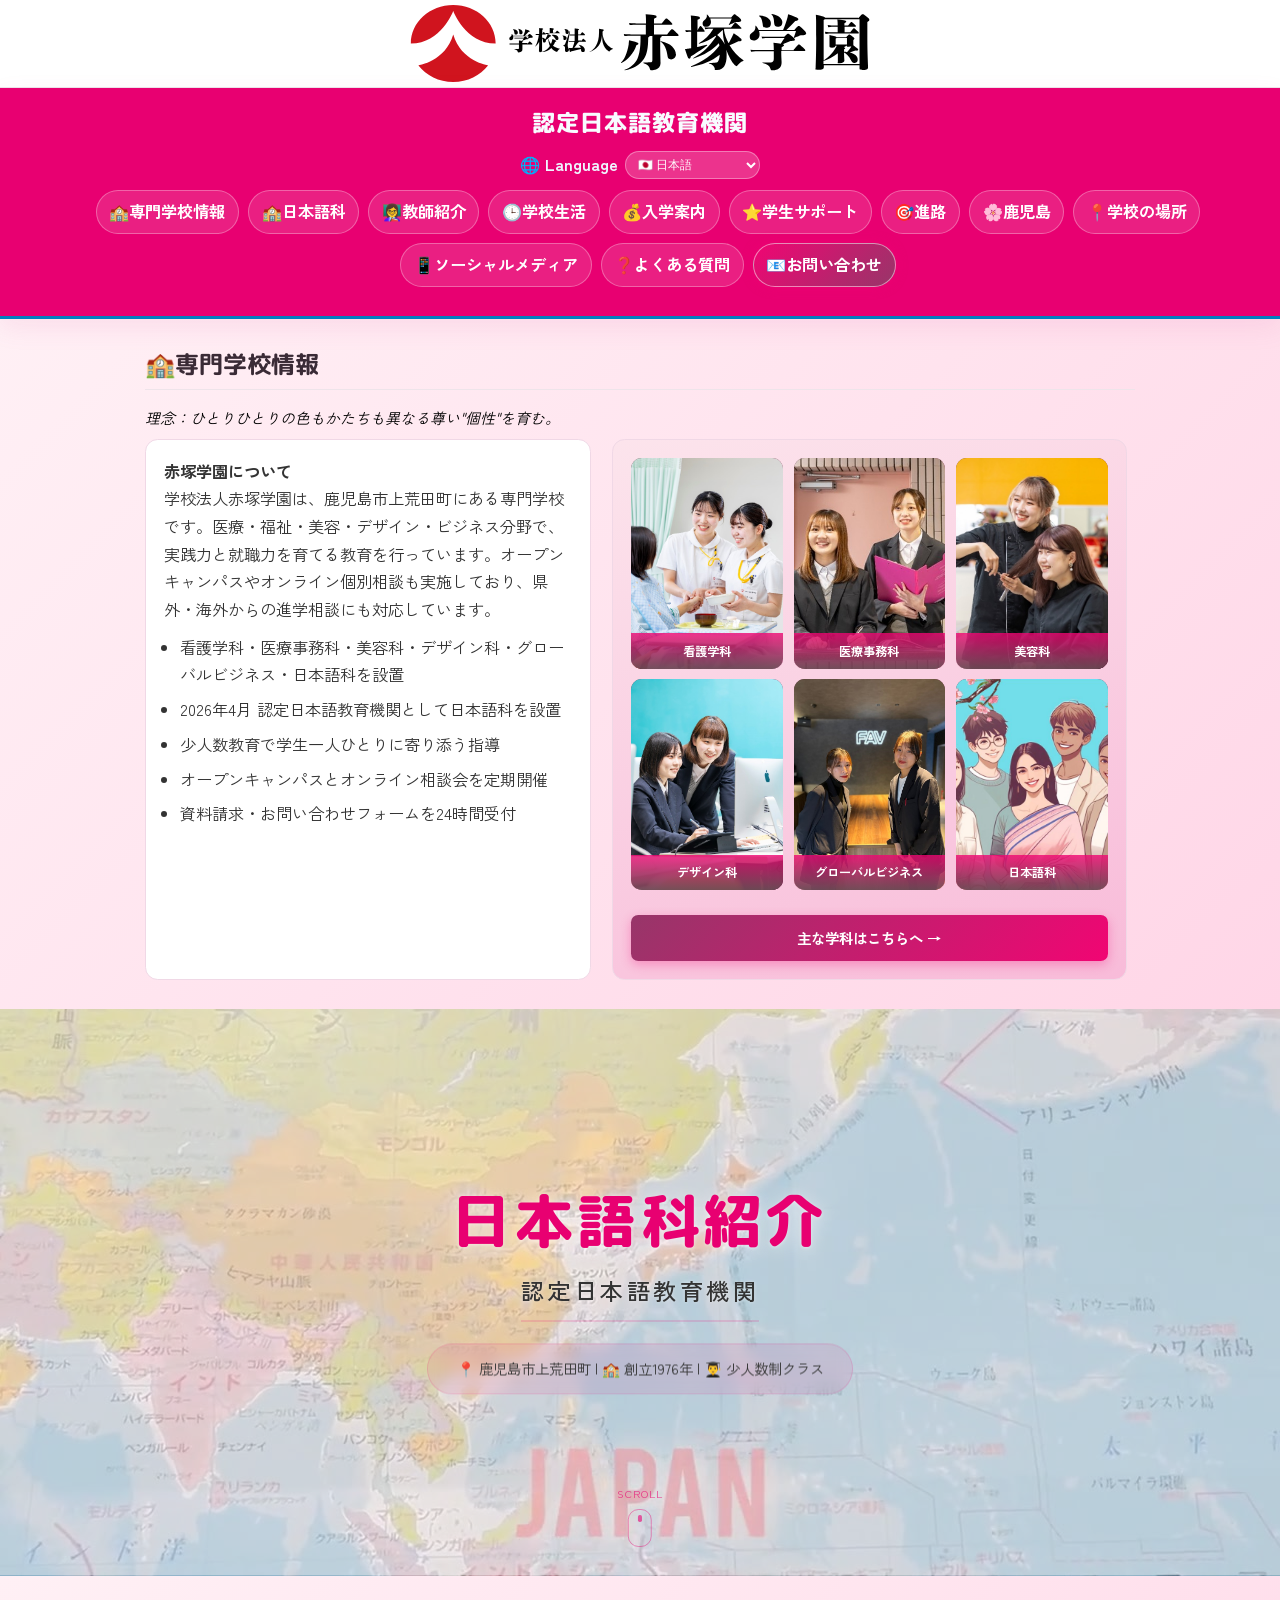
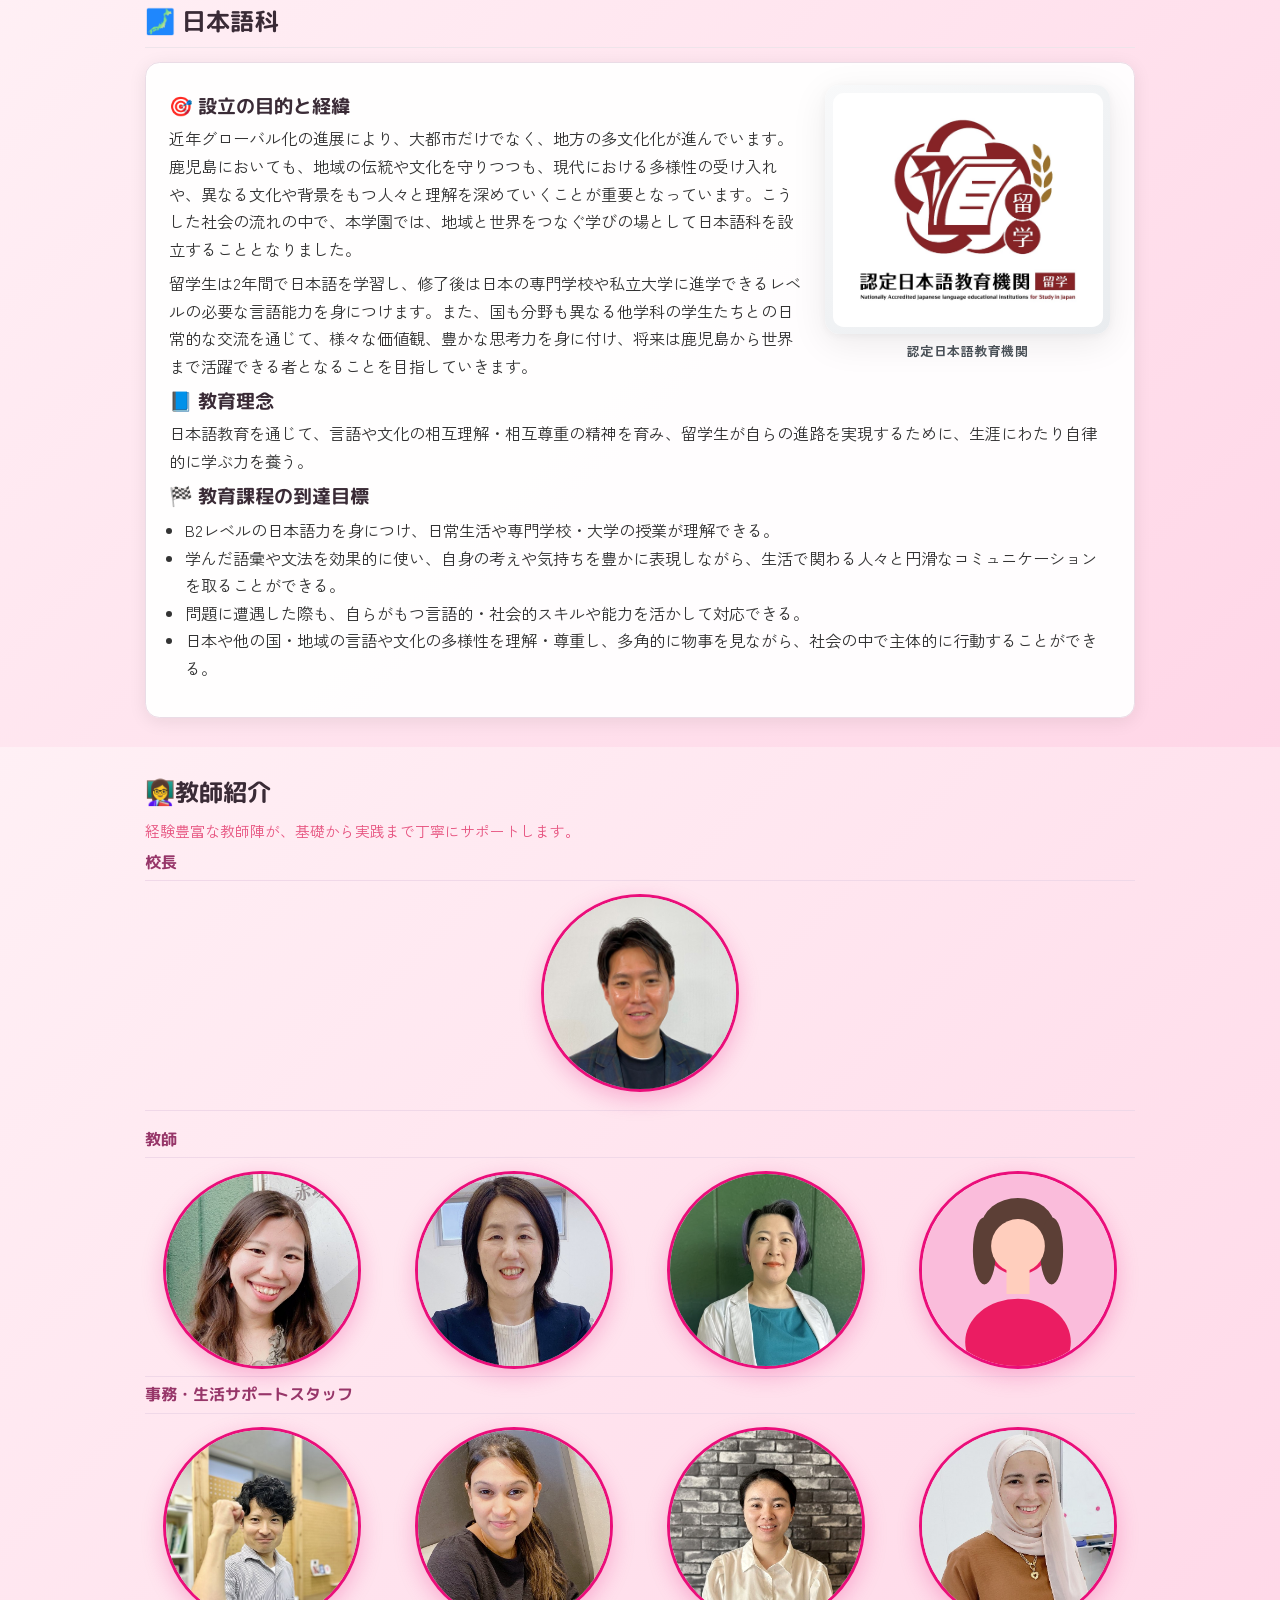
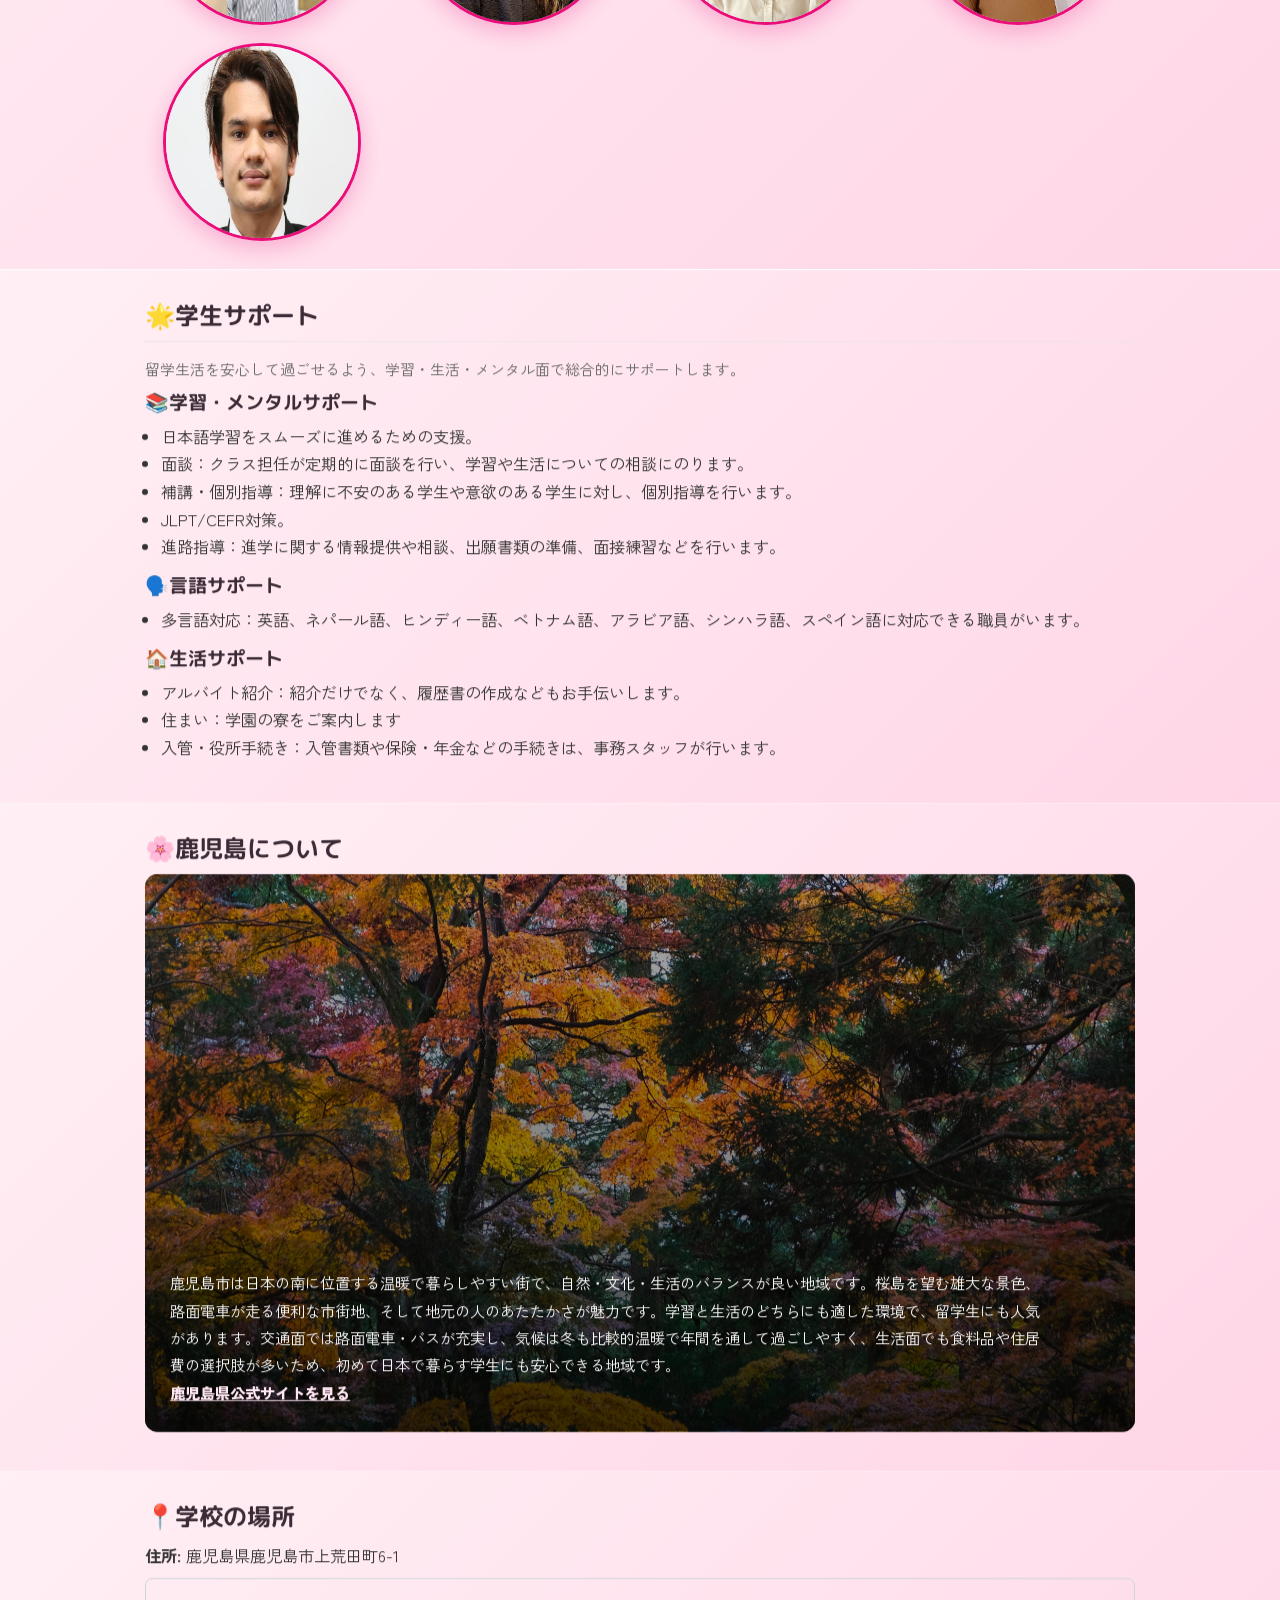
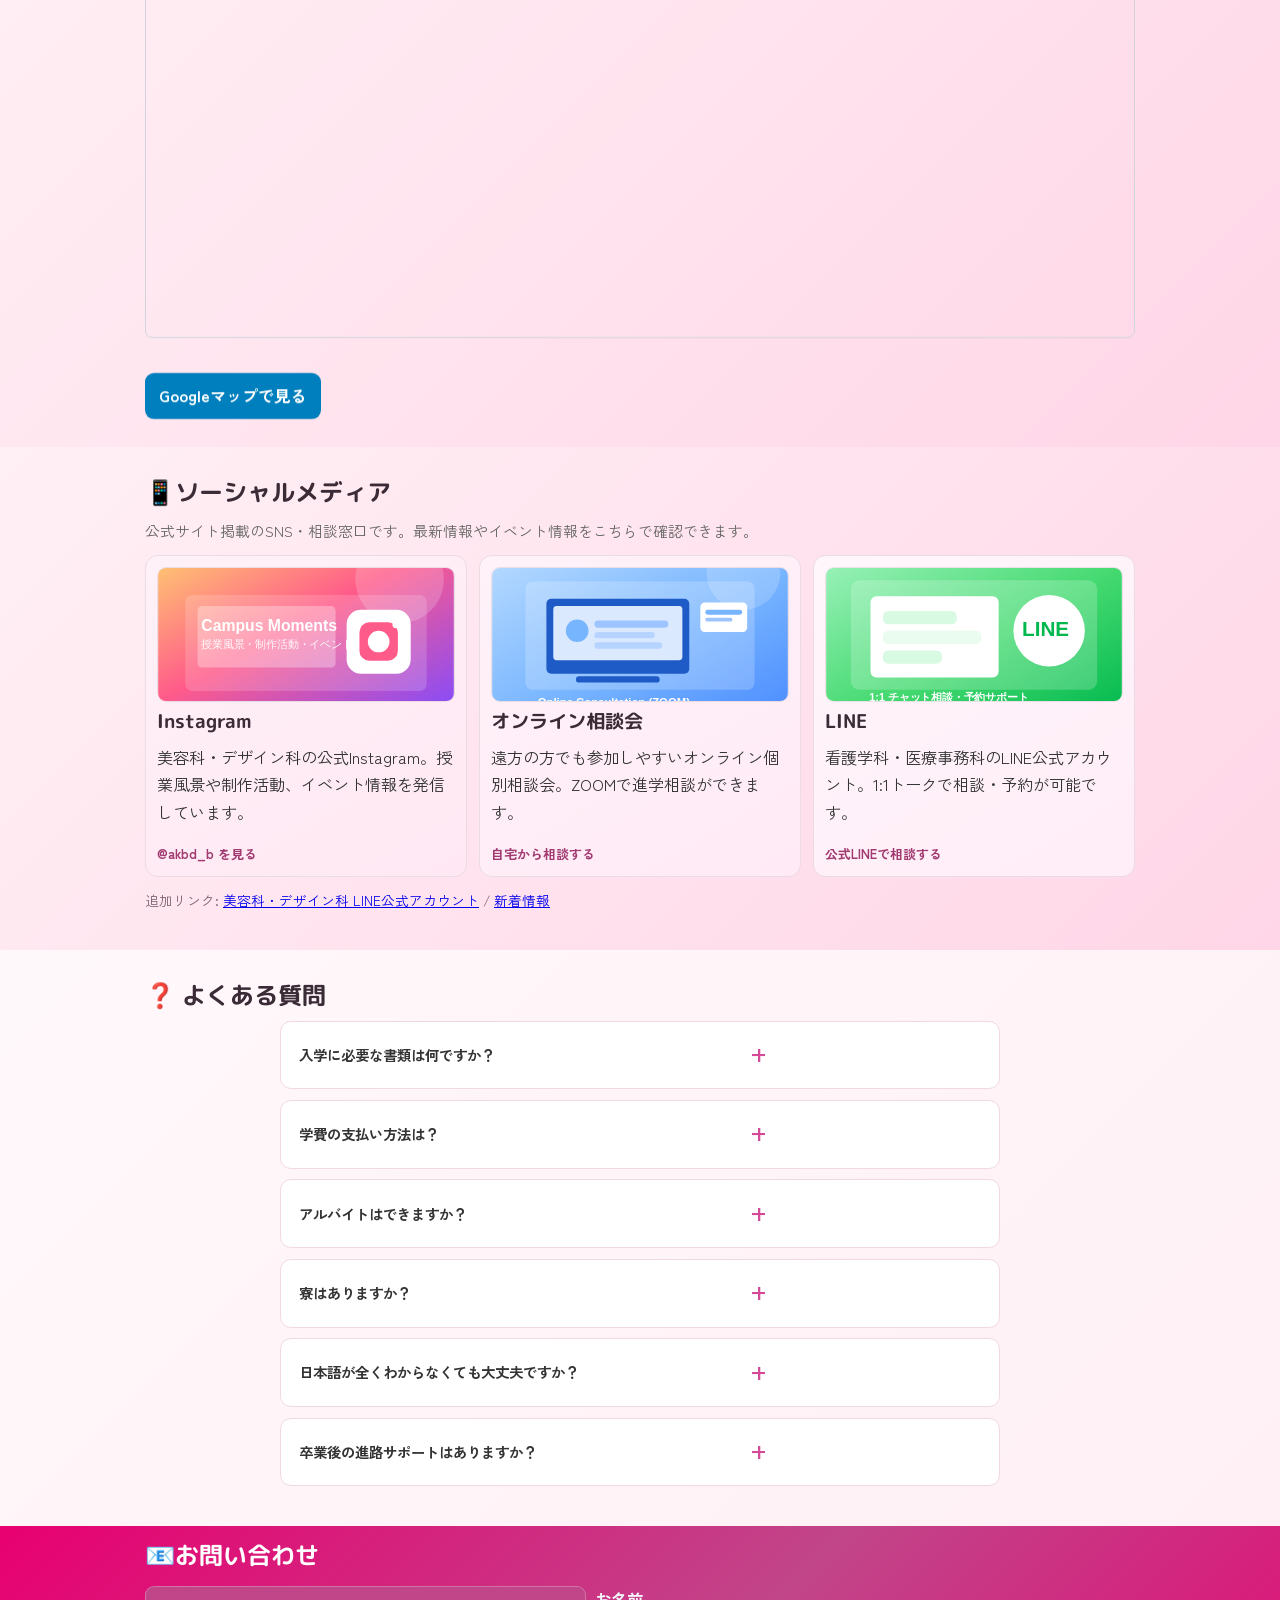
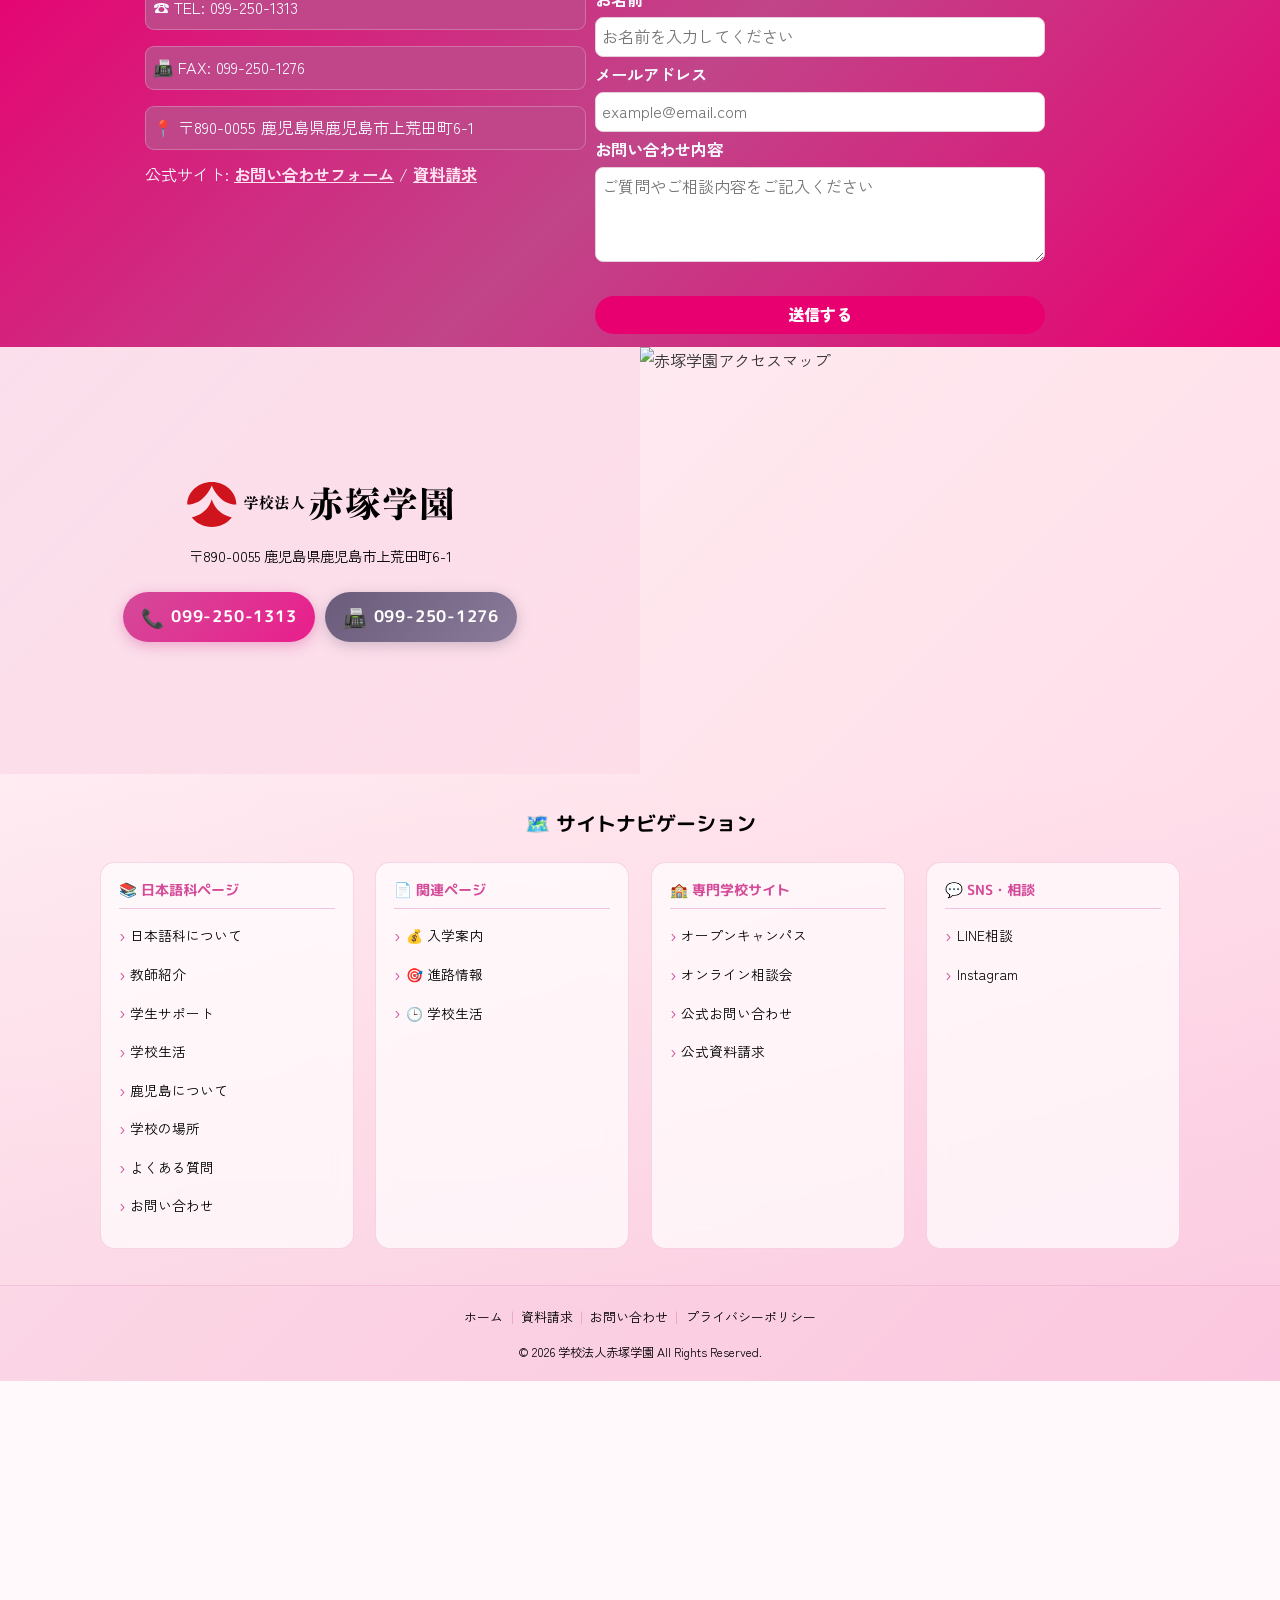
==== commit 3c1ccb4b: "Full site audit: fix nested grid translations, remove faq/cert form, replace book images, fix CSS/na" ====
--- a/index.html
+++ b/index.html
@@ -16,15 +16,18 @@
   <!-- DNS Prefetch & Preconnect -->
   <link rel="dns-prefetch" href="https://www.google.com" />
   <link rel="dns-prefetch" href="https://maps.googleapis.com" />
+
+  <link rel="preload" href="data/translations.json" as="fetch" crossorigin />
   <link rel="preconnect" href="https://fonts.googleapis.com" />
   <link rel="preconnect" href="https://fonts.gstatic.com" crossorigin />
   <!-- Preload critical assets -->
-  <link rel="preload" as="video" href="intro-video.mp4" type="video/mp4" />
+  <!-- Video loaded conditionally by JS; poster used as fallback -->
   <link href="https://fonts.googleapis.com/css2?family=M+PLUS+Rounded+1c:wght@400;500;700;800&family=Zen+Kaku+Gothic+New:wght@400;500;700&display=swap" rel="stylesheet" media="print" onload="this.media='all'" />
   <link rel="shortcut icon" href="https://akatuka.ac.jp/wp-content/themes/akatuka/src/favicon.ico" type="image/x-icon" />
   <link rel="preload" as="image" href="logo/akatuka-logo.svg" />
   <link rel="stylesheet" href="copy.css" />
   <!-- Scripts -->
+  <script defer src="data/translations.js"></script>
   <script defer src="copy.js"></script>
   <script type="application/ld+json">
   {
@@ -147,7 +150,7 @@
         "name": "奨学金制度はありますか？",
         "acceptedAnswer": {
           "@type": "Answer",
-          "text": "はい。JLPT N1保持者は年間授業料の60%、N2保持者は35%、N3保持者は15%の奨学金制度があります。出席率95%以上が条件です。"
+          "text": "はい。JLPT N1保持者は年間授業料の50%、N2保持者は35%、N3保持者は15%の奨学金制度があります。出席率95%以上が条件です。"
         }
       },
       {
@@ -183,15 +186,15 @@
   </script>
 </head>
 <body>
-  <a href="#main-content" class="skip-link">メインコンテンツへスキップ</a>
+  <a href="#main-content" class="skip-link" data-i18n="common.skipToMain">メインコンテンツへスキップ</a>
 
   <!-- ===== WELCOME SPLASH ===== -->
   <div id="welcomeSplash" role="dialog" aria-modal="true" aria-label="ようこそ">
     <div class="splash-inner">
       <img src="logo/akatuka-logo.svg" alt="赤塚学園ロゴ" class="splash-logo" width="200" height="200" fetchpriority="high" decoding="async" />
-      <h1 class="splash-title">学校法人赤塚学園</h1>
+      <h1 class="splash-title" data-i18n="index.splash.title">学校法人赤塚学園</h1>
       <div class="splash-courses">
-        <span>認定日本語教育機関</span>
+        <span data-i18n="index.splash.subtitle">認定日本語教育機関</span>
       </div>
     </div>
   </div>
@@ -199,7 +202,7 @@
   <header>
     <img src="logo/akatuka-logo.svg" alt="学校法人赤塚学園ロゴ" class="top-banner" width="180" height="60" fetchpriority="high" decoding="async" />
     <nav role="navigation" aria-label="メインナビゲーション">
-      <strong class="site-title">認定日本語教育機関</strong>
+      <strong class="site-title" data-i18n="index.siteTitle">認定日本語教育機関</strong>
 
       <div class="container toolbar">
         <label for="langSelect">🌐 Language</label>
@@ -210,23 +213,22 @@
           <option value="hi" translate="no" class="notranslate">🇮🇳 हिन्दी</option>
           <option value="vi" translate="no" class="notranslate">🇻🇳 Tiếng Việt</option>
         </select>
-        <div id="google_translate_element"></div>
       </div>
 
       <div class="container">
         <ul class="menu" role="menubar">
-          <li><a href="#about-our-college">🏫専門学校情報</a></li>
-          <li><a href="#about-language-course">🏫日本語科</a></li>
-          <li><a href="#teacher-introduction">👩‍🏫教師紹介</a></li>
-          <li><a href="schoollife.html">🕒学校生活</a></li>
-          <li><a href="new.html">💰入学案内</a></li>
-          <li><a href="#student-support">⭐学生サポート</a></li>
-          <li><a href="futurepath.html">🎯進路</a></li>
-          <li><a href="#kagoshima">🌸鹿児島</a></li>
-          <li><a href="#college-location">📍学校の場所</a></li>
-          <li><a href="#social-media">📱ソーシャルメディア</a></li>
-          <li><a href="#faq">❓よくある質問</a></li>
-          <li><a href="#contact">📧お問い合わせ</a></li>
+          <li><a href="#about-our-college" data-i18n="nav.schoolInfo">🏫専門学校情報</a></li>
+          <li><a href="#about-language-course" data-i18n="nav.japaneseCourse">🏫日本語科</a></li>
+          <li><a href="#teacher-introduction" data-i18n="nav.teacherIntro">👩‍🏫教師紹介</a></li>
+          <li><a href="schoollife.html" data-i18n="nav.schoolLife">🕒学校生活</a></li>
+          <li><a href="new.html" data-i18n="nav.admission">💰入学案内</a></li>
+          <li><a href="#student-support" data-i18n="nav.studentSupport">⭐学生サポート</a></li>
+          <li><a href="futurepath.html" data-i18n="nav.careerPath">🎯進路</a></li>
+          <li><a href="#kagoshima" data-i18n="nav.kagoshima">🌸鹿児島</a></li>
+          <li><a href="#college-location" data-i18n="nav.location">📍学校の場所</a></li>
+          <li><a href="#social-media" data-i18n="nav.socialMedia">📱ソーシャルメディア</a></li>
+          <li><a href="#faq" data-i18n="nav.faq">❓よくある質問</a></li>
+          <li><a href="#contact" data-i18n="nav.contact">📧お問い合わせ</a></li>
         </ul>
       </div>
     </nav>
@@ -235,20 +237,20 @@
   <main id="main-content">
     <section id="about-our-college">
       <div class="container">
-        <h1>🏫専門学校情報</h1>
+        <h1 data-i18n="index.aboutCollege.title">🏫専門学校情報</h1>
         <hr />
-        <p class="section-lead mission-lead"><em>理念：ひとりひとりの色もかたちも異なる尊い"個性"を育む。</em></p>
+        <p class="section-lead mission-lead"><em data-i18n="index.aboutCollege.mission">理念：ひとりひとりの色もかたちも異なる尊い“個性”を育む。</em></p>
 
         <div class="about-layout">
           <article class="about-story">
             <p>
-              <strong>赤塚学園について</strong><br />
-              学校法人赤塚学園は、鹿児島市上荒田町にある専門学校です。
+              <strong data-i18n="index.aboutCollege.aboutTitle">赤塚学園について</strong><br />
+              <span data-i18n="index.aboutCollege.aboutText">学校法人赤塚学園は、鹿児島市上荒田町にある専門学校です。
                 医療・福祉・美容・デザイン・ビジネス分野で、実践力と就職力を育てる教育を行っています。
-                オープンキャンパスやオンライン個別相談も実施しており、県外・海外からの進学相談にも対応しています。
-                
-
-            <ul class="about-highlights">
+                オープンキャンパスやオンライン個別相談も実施しており、県外・海外からの進学相談にも対応しています。</span>
+            </p>
+
+            <ul class="about-highlights" data-i18n-html="index.aboutCollege.aboutHighlightsHtml">
               <li>看護学科・医療事務科・美容科・デザイン科・グローバルビジネス・日本語科を設置</li>
               <li>2026年4月 認定日本語教育機関として日本語科を設置</li>
                 <li>少人数教育で学生一人ひとりに寄り添う指導</li>
@@ -261,30 +263,30 @@
             <div class="fact-photo-grid">
               <div class="fact-photo-slot">
                 <img src="departments/nursing1.jpg" alt="看護学科" width="300" height="200" loading="lazy" decoding="async" />
-                <span class="fact-photo-label">看護学科</span>
+                <span class="fact-photo-label" data-i18n="index.aboutCollege.departments.nursing">看護学科</span>
               </div>
               <div class="fact-photo-slot">
                 <img src="departments/medicaloffice.jpg" alt="医療事務科" width="300" height="200" loading="lazy" decoding="async" />
-                <span class="fact-photo-label">医療事務科</span>
+                <span class="fact-photo-label" data-i18n="index.aboutCollege.departments.medicalAdmin">医療事務科</span>
               </div>
               <div class="fact-photo-slot">
                 <img src="departments/beauty3.jpg" alt="美容科" width="300" height="200" loading="lazy" decoding="async" />
-                <span class="fact-photo-label">美容科</span>
+                <span class="fact-photo-label" data-i18n="index.aboutCollege.departments.beauty">美容科</span>
               </div>
               <div class="fact-photo-slot">
                 <img src="departments/design4.jpg" alt="デザイン科" width="300" height="200" loading="lazy" decoding="async" />
-                <span class="fact-photo-label">デザイン科</span>
+                <span class="fact-photo-label" data-i18n="index.aboutCollege.departments.design">デザイン科</span>
               </div>
               <div class="fact-photo-slot">
                 <img src="departments/globalbusiness5.jpg" alt="グローバルビジネス" width="300" height="200" loading="lazy" decoding="async" />
-                <span class="fact-photo-label">グローバルビジネス</span>
+                <span class="fact-photo-label" data-i18n="index.aboutCollege.departments.globalBusiness">グローバルビジネス</span>
               </div>
               <div class="fact-photo-slot">
                 <img src="departments/japaneselanguage.jpg" alt="日本語科" width="300" height="200" loading="lazy" decoding="async" />
-                <span class="fact-photo-label">日本語科</span>
-              </div>
-            </div>
-            <a href="https://akatuka.ac.jp" target="_blank" rel="noopener noreferrer" class="department-link">主な学科はこちらへ →</a>
+                <span class="fact-photo-label" data-i18n="index.aboutCollege.departments.japanese">日本語科</span>
+              </div>
+            </div>
+            <a href="https://akatuka.ac.jp" target="_blank" rel="noopener noreferrer" class="department-link" data-i18n="index.aboutCollege.viewDepartments">主な学科はこちらへ →</a>
           </aside>
         </div>
       </div>
@@ -292,13 +294,15 @@
 
     <!-- Hero Video Section -->
     <section id="hero-video">
-      <video autoplay muted playsinline preload="metadata" class="hero-video-bg" id="heroVideo">
+      <video autoplay muted loop playsinline preload="metadata"
+             poster="logo/hero-poster.jpg"
+             class="hero-video-bg" id="heroVideo">
         <source src="intro-video.mp4" type="video/mp4">
       </video>
       <div class="hero-video-overlay" id="heroOverlay">
-        <h1>日本語科紹介</h1>
-        <p class="hero-tagline">認定日本語教育機関</p>
-        <p class="hero-info">📍 鹿児島市上荒田町 | 🏫 創立1976年 | 👨‍🎓 少人数制クラス</p>
+        <h1 data-i18n="index.heroVideo.title">日本語科紹介</h1>
+        <p class="hero-tagline" data-i18n="index.heroVideo.tagline">認定日本語教育機関</p>
+        <p class="hero-info" data-i18n="index.heroVideo.info">📍 鹿児島市上荒田町 | 🏫 創立1976年 | 👨‍🎓 少人数制クラス</p>
       </div>
       <div class="hero-scroll-indicator">
         <span>Scroll</span>
@@ -307,7 +311,7 @@
 
     <section id="about-language-course">
       <div class="container">
-        <h2>🗾 日本語科</h2>
+        <h2 data-i18n="index.japaneseCourse.title">🗾 日本語科</h2>
         <hr />
 
         <div class="edu-policy">
@@ -321,24 +325,24 @@
               </div>
             </div>
             <!-- ラベル（保護領域の外側に配置） -->
-            <p class="mark-caption">認定日本語教育機関</p>
-          </div>
-
-          <h3>🎯 設立の目的と経緯</h3>
-          <p>
+            <p class="mark-caption" data-i18n="index.japaneseCourse.certified">認定日本語教育機関</p>
+          </div>
+
+          <h3 data-i18n="index.japaneseCourse.purposeTitle">🎯 設立の目的と経緯</h3>
+          <p data-i18n="index.japaneseCourse.purposeText1">
             近年グローバル化の進展により、大都市だけでなく、地方の多文化化が進んでいます。鹿児島においても、地域の伝統や文化を守りつつも、現代における多様性の受け入れや、異なる文化や背景をもつ人々と理解を深めていくことが重要となっています。こうした社会の流れの中で、本学園では、地域と世界をつなぐ学びの場として日本語科を設立することとなりました。
           </p>
-          <p>
+          <p data-i18n="index.japaneseCourse.purposeText2">
             留学生は2年間で日本語を学習し、修了後は日本の専門学校や私立大学に進学できるレベルの必要な言語能力を身につけます。また、国も分野も異なる他学科の学生たちとの日常的な交流を通じて、様々な価値観、豊かな思考力を身に付け、将来は鹿児島から世界まで活躍できる者となることを目指していきます。
           </p>
 
-          <h3>📘 教育理念</h3>
-          <p>
+          <h3 data-i18n="index.japaneseCourse.philosophyTitle">📘 教育理念</h3>
+          <p data-i18n="index.japaneseCourse.philosophyText">
             日本語教育を通じて、言語や文化の相互理解・相互尊重の精神を育み、留学生が自らの進路を実現するために、生涯にわたり自律的に学ぶ力を養う。
           </p>
 
-          <h3>🏁 教育課程の到達目標</h3>
-          <ul>
+          <h3 data-i18n="index.japaneseCourse.goalsTitle">🏁 教育課程の到達目標</h3>
+          <ul data-i18n-html="index.japaneseCourse.goalsHtml">
             <li>B2レベルの日本語力を身につけ、日常生活や専門学校・大学の授業が理解できる。</li>
             <li>学んだ語彙や文法を効果的に使い、自身の考えや気持ちを豊かに表現しながら、生活で関わる人々と円滑なコミュニケーションを取ることができる。</li>
             <li>問題に遭遇した際も、自らがもつ言語的・社会的スキルや能力を活かして対応できる。</li>
@@ -350,11 +354,11 @@
 
     <section id="teacher-introduction" class="scroll-animate">
       <div class="container">
-        <h2 class="section-title">👩‍🏫教師紹介</h2>
-        <p class="section-lead teacher-lead">経験豊富な教師陣が、基礎から実践まで丁寧にサポートします。</p>
+        <h2 class="section-title" data-i18n="index.teachers.title">👩‍🏫教師紹介</h2>
+        <p class="section-lead teacher-lead" data-i18n="index.teachers.lead">経験豊富な教師陣が、基礎から実践まで丁寧にサポートします。</p>
         <div class="teacher-sections">
           <div class="teacher-section">
-            <h3 class="teacher-group-title">校長</h3>
+            <h3 class="teacher-group-title" data-i18n="index.teachers.principal">校長</h3>
             <div class="teacher-grid">
               <article class="teacher-card">
                 <img src="teachers/principle.jpg" alt="校長先生" class="teacher-photo" width="200" height="250" loading="lazy" decoding="async" />
@@ -364,7 +368,7 @@
           </div>
           <hr>
           <div class="teacher-section">
-            <h3 class="teacher-group-title">教師</h3>
+            <h3 class="teacher-group-title" data-i18n="index.teachers.teachers">教師</h3>
             <div class="teacher-grid">
               <article class="teacher-card">
                 <img src="teachers/muramuta.jpg" alt="村本先生" class="teacher-photo" width="200" height="250" loading="lazy" decoding="async" />
@@ -385,7 +389,7 @@
             </div>
             <hr>
               <div class="teacher-section">
-                <h3 class="teacher-group-title">事務・生活サポートスタッフ</h3>
+                <h3 class="teacher-group-title" data-i18n="index.teachers.staff">事務・生活サポートスタッフ</h3>
                 <div class="teacher-grid">
                 <article class="teacher-card">
                 <img src="teachers/fujino.jpg" alt="藤野先生" class="teacher-photo" width="200" height="250" loading="lazy" decoding="async" />
@@ -416,12 +420,12 @@
 
     <section id="student-support" class="scroll-animate">
       <div class="container">
-        <h2>🌟学生サポート</h2>
+        <h2 data-i18n="index.studentSupport.title">🌟学生サポート</h2>
         <hr />
-        <p class="section-lead">留学生活を安心して過ごせるよう、学習・生活・メンタル面で総合的にサポートします。</p>
-
-        <h3>📚学習・メンタルサポート</h3>
-        <ul>
+        <p class="section-lead" data-i18n="index.studentSupport.lead">留学生活を安心して過ごせるよう、学習・生活・メンタル面で総合的にサポートします。</p>
+
+        <h3 data-i18n="index.studentSupport.studySupport">📚学習・メンタルサポート</h3>
+        <ul data-i18n-html="index.studentSupport.studySupportHtml">
           <li>日本語学習をスムーズに進めるための支援。</li>
           <li>面談：クラス担任が定期的に面談を行い、学習や生活についての相談にのります。</li>
           <li>補講・個別指導：理解に不安のある学生や意欲のある学生に対し、個別指導を行います。</li>
@@ -429,13 +433,13 @@
           <li>進路指導：進学に関する情報提供や相談、出願書類の準備、面接練習などを行います。</li>
         </ul>
 
-        <h3>🗣️言語サポート</h3>
-        <ul>
+        <h3 data-i18n="index.studentSupport.languageSupport">🗣️言語サポート</h3>
+        <ul data-i18n-html="index.studentSupport.languageSupportHtml">
           <li>多言語対応：英語、ネパール語、ヒンディー語、ベトナム語、アラビア語、シンハラ語、スペイン語に対応できる職員がいます。</li>
         </ul>
 
-        <h3>🏠生活サポート</h3>
-        <ul>
+        <h3 data-i18n="index.studentSupport.lifeSupport">🏠生活サポート</h3>
+        <ul data-i18n-html="index.studentSupport.lifeSupportHtml">
           <li>アルバイト紹介：紹介だけでなく、履歴書の作成などもお手伝いします。</li>
           <li>住まい：学園の寮をご案内します</li>
           <li>入管・役所手続き：入管書類や保険・年金などの手続きは、事務スタッフが行います。</li>
@@ -445,12 +449,12 @@
 
     <section id="kagoshima" class="scroll-animate">
       <div class="container">
-        <h2 id="kagoshima-title">🌸鹿児島について</h2>
+        <h2 id="kagoshima-title" data-i18n="index.kagoshima.title">🌸鹿児島について</h2>
         <div class="kagoshima-hero">
           <img src="gallery/kagoshima.jpg" alt="鹿児島の街並み" class="kagoshima-hero-image" width="1200" height="600" loading="lazy" data-slides="gallery/kagoshima1.jpg,gallery/kagoshima2.jpg,gallery/kagoshima3.jpg,gallery/kagoshima4.jpg,gallery/kagoshima5.jpg" />
           <div class="kagoshima-overlay">
             <div class="kagoshima-overlay-content">
-              <p>
+              <p data-i18n="index.kagoshima.description">
                 鹿児島市は日本の南に位置する温暖で暮らしやすい街で、自然・文化・生活のバランスが良い地域です。
                 桜島を望む雄大な景色、路面電車が走る便利な市街地、そして地元の人のあたたかさが魅力です。
                 学習と生活のどちらにも適した環境で、留学生にも人気があります。交通面では路面電車・バスが充実し、
@@ -458,7 +462,7 @@
                 初めて日本で暮らす学生にも安心できる地域です。
               </p>
               <p class="kagoshima-source">
-                <a href="https://www.pref.kagoshima.jp/" target="_blank" rel="noopener noreferrer">鹿児島県公式サイトを見る</a>
+                <a href="https://www.pref.kagoshima.jp/" target="_blank" rel="noopener noreferrer" data-i18n="index.kagoshimaSourceLink">鹿児島県公式サイトを見る</a>
               </p>
             </div>
           </div>
@@ -468,8 +472,8 @@
 
     <section id="college-location" class="scroll-animate">
       <div class="container">
-        <h2>📍学校の場所</h2>
-        <p><strong>Address:</strong> 鹿児島県鹿児島市上荒田町6-1</p>
+        <h2 data-i18n="index.location.title">📍学校の場所</h2>
+        <p data-i18n-html="index.location.addressHtml"><strong>Address:</strong> 鹿児島県鹿児島市上荒田町6-1</p>
         <iframe
           src="https://www.google.com/maps/embed?pb=!1m18!1m12!1m3!1d2438.6453160999304!2d130.5413510756138!3d31.577524774187804!2m3!1f0!2f0!3f0!3m2!1i1024!2i768!4f13.1!3m3!1m2!1s0x353e67486d71474b%3A0x14630927e04384a4!2z44CSODkwLTAwNTUg6bm_5YWQ5bO255yM6bm_5YWQ5bO25biC5LiK6I2S55Sw55S677yW4oiS77yR!5e1!3m2!1sja!2sjp!4v1772589461241!5m2!1sja!2sjp"
           width="100%"
@@ -478,7 +482,7 @@
           allowfullscreen
           loading="lazy"></iframe>
         <br /><br />
-        <a href="https://maps.google.com/?q=鹿児島県鹿児島市上荒田町6-1" target="_blank" rel="noopener noreferrer">
+        <a href="https://maps.google.com/?q=鹿児島県鹿児島市上荒田町6-1" target="_blank" rel="noopener noreferrer" data-i18n="index.location.viewMap">
           Googleマップで見る
         </a>
       </div>
@@ -486,33 +490,33 @@
 
     <section id="social-media" class="scroll-animate">
       <div class="container">
-        <h2>📱ソーシャルメディア</h2>
-        <p class="section-lead">公式サイト掲載のSNS・相談窓口です。最新情報やイベント情報をこちらで確認できます。</p>
+        <h2 data-i18n="index.socialMedia.title">📱ソーシャルメディア</h2>
+        <p class="section-lead" data-i18n="index.socialMedia.lead">公式サイト掲載のSNS・相談窓口です。最新情報やイベント情報をこちらで確認できます。</p>
 
         <div class="social-grid">
           <a class="social-card instagram" href="https://www.instagram.com/akbd_b/" target="_blank" rel="noopener noreferrer" aria-label="Instagram">
             <img src="logo/social-instagram.svg" alt="Instagram紹介イメージ" class="social-thumb" width="80" height="80" loading="lazy" />
             <h3>Instagram</h3>
-            <p>美容科・デザイン科の公式Instagram。授業風景や制作活動、イベント情報を発信しています。</p>
-            <span>@akbd_b を見る</span>
+            <p data-i18n="index.socialInstagramDesc">美容科・デザイン科の公式Instagram。授業風景や制作活動、イベント情報を発信しています。</p>
+            <span data-i18n="index.socialInstagramBtn">@akbd_b を見る</span>
           </a>
 
           <a class="social-card facebook" href="https://akatuka.ac.jp/online" target="_blank" rel="noopener noreferrer" aria-label="Online consultation">
             <img src="logo/social-online.svg" alt="オンライン相談会紹介イメージ" class="social-thumb" width="80" height="80" loading="lazy" />
-            <h3>オンライン相談会</h3>
-            <p>遠方の方でも参加しやすいオンライン個別相談会。ZOOMで進学相談ができます。</p>
-            <span>自宅から相談する</span>
+            <h3 data-i18n="index.socialFacebookTitle">オンライン相談会</h3>
+            <p data-i18n="index.socialFacebookDesc">遠方の方でも参加しやすいオンライン個別相談会。ZOOMで進学相談ができます。</p>
+            <span data-i18n="index.socialFacebookBtn">自宅から相談する</span>
           </a>
 
           <a class="social-card line" href="https://page.line.me/957oyipg?oat_content=url&openQrModal=true" target="_blank" rel="noopener noreferrer" aria-label="LINE">
             <img src="logo/social-line.svg" alt="LINE相談紹介イメージ" class="social-thumb" width="80" height="80" loading="lazy" />
             <h3>LINE</h3>
-            <p>看護学科・医療事務科のLINE公式アカウント。1:1トークで相談・予約が可能です。</p>
-            <span>公式LINEで相談する</span>
+            <p data-i18n="index.socialLineDesc">看護学科・医療事務科のLINE公式アカウント。1:1トークで相談・予約が可能です。</p>
+            <span data-i18n="index.socialLineBtn">公式LINEで相談する</span>
           </a>
         </div>
 
-        <p class="social-note">追加リンク: <a href="https://page.line.me/bms2254t?oat_content=url&openQrModal=true" target="_blank" rel="noopener noreferrer">美容科・デザイン科 LINE公式アカウント</a> / <a href="https://akatuka.ac.jp/news" target="_blank" rel="noopener noreferrer">新着情報</a></p>
+        <p class="social-note"><span data-i18n="index.socialNote">追加リンク:</span> <a href="https://page.line.me/bms2254t?oat_content=url&openQrModal=true" target="_blank" rel="noopener noreferrer" data-i18n="index.socialBeautyLine">美容科・デザイン科 LINE公式アカウント</a> / <a href="https://akatuka.ac.jp/news" target="_blank" rel="noopener noreferrer" data-i18n="index.socialNews">新着情報</a></p>
       </div>
     </section>
 
@@ -760,12 +764,12 @@
           <div class="contact-meta">
             <div>☎ TEL: 099-250-1313</div>
             <div>📠 FAX: 099-250-1276</div>
-            <div>📍 〒890-0055 鹿児島県鹿児島市上荒田町6-1</div>
+            <div data-i18n="index.contactAddress">📍 〒890-0055 鹿児島県鹿児島市上荒田町6-1</div>
             <p>
-              公式サイト:
-              <a href="https://akatuka.ac.jp/contact" target="_blank" rel="noopener noreferrer">お問い合わせフォーム</a>
+              <span data-i18n="index.contactOfficialSite">公式サイト:</span>
+              <a href="https://akatuka.ac.jp/contact" target="_blank" rel="noopener noreferrer" data-i18n="index.contactFormLink">お問い合わせフォーム</a>
               /
-              <a href="https://akatuka.ac.jp/request" target="_blank" rel="noopener noreferrer">資料請求</a>
+              <a href="https://akatuka.ac.jp/request" target="_blank" rel="noopener noreferrer" data-i18n="index.contactRequestLink">資料請求</a>
             </p>
           </div>
 
@@ -798,7 +802,7 @@
       <div class="footer-hero-split">
         <div class="footer-info-side">
           <img src="logo/akatuka-logo.svg" alt="赤塚学園ロゴ" class="footer-logo" loading="lazy" width="256" height="48" />
-          <p class="footer-address">〒890-0055 鹿児島県鹿児島市上荒田町6-1</p>
+          <p class="footer-address" data-i18n="footer.address">〒890-0055 鹿児島県鹿児島市上荒田町6-1</p>
           <div class="footer-contact-badges">
             <a href="tel:0992501313" class="contact-badge tel">
               <span class="badge-icon">📞</span>
@@ -816,47 +820,46 @@
       </div>
 
       <div class="footer-nav-wrap">
-        <h2 id="footer-title" class="footer-nav-title">🗺️ サイトナビゲーション</h2>
+        <h2 id="footer-title" class="footer-nav-title" data-i18n="footer.siteNav">🗺️ サイトナビゲーション</h2>
         <div class="footer-nav-grid">
           <div class="footer-nav-group">
-            <h3>📚 日本語科ページ</h3>
+            <h3 data-i18n="footer.japanesePages">📚 日本語科ページ</h3>
             <ul>
-              <li><a href="#about-language-course">日本語科について</a></li>
-              <li><a href="#teacher-introduction">教師紹介</a></li>
-              <li><a href="#student-support">学生サポート</a></li>
-              <li><a href="schoollife.html">学校生活</a></li>
-              <li><a href="#kagoshima">鹿児島について</a></li>
-              <li><a href="#college-location">学校の場所</a></li>
-              <li><a href="#faq">よくある質問</a></li>
-              <li><a href="#contact">お問い合わせ</a></li>
+              <li><a href="#about-language-course" data-i18n="footer.aboutCourse">日本語科について</a></li>
+              <li><a href="#teacher-introduction" data-i18n="footer.teacherIntro">教師紹介</a></li>
+              <li><a href="#student-support" data-i18n="footer.studentSupportLink">学生サポート</a></li>
+              <li><a href="schoollife.html" data-i18n="footer.schoolLifeLink">学校生活</a></li>
+              <li><a href="#kagoshima" data-i18n="footer.aboutKagoshima">鹿児島について</a></li>
+              <li><a href="#college-location" data-i18n="footer.schoolLocation">学校の場所</a></li>
+              <li><a href="#faq" data-i18n="footer.faqLink">よくある質問</a></li>
+              <li><a href="#contact" data-i18n="footer.contactLink">お問い合わせ</a></li>
             </ul>
           </div>
 
           <div class="footer-nav-group">
-            <h3>📄 関連ページ</h3>
+            <h3 data-i18n="footer.relatedPages">📄 関連ページ</h3>
             <ul>
-              <li><a href="new.html">💰 入学案内</a></li>
-              <li><a href="futurepath.html">🎯 進路情報</a></li>
-              <li><a href="schoollife.html">🕒 学校生活</a></li>
-              <li><a href="faq.html">❓ よくある質問</a></li>
+              <li><a href="new.html" data-i18n="footer.admissionLink">💰 入学案内</a></li>
+              <li><a href="futurepath.html" data-i18n="footer.careerLink">🎯 進路情報</a></li>
+              <li><a href="schoollife.html" data-i18n="footer.schoolLifeLink2">🕒 学校生活</a></li>
             </ul>
           </div>
 
           <div class="footer-nav-group">
-            <h3>🏫 専門学校サイト</h3>
+            <h3 data-i18n="footer.collegeSite">🏫 専門学校サイト</h3>
             <ul>
-              <li><a href="https://akatuka.ac.jp/open-campus" target="_blank" rel="noopener noreferrer">オープンキャンパス</a></li>
-              <li><a href="https://akatuka.ac.jp/online" target="_blank" rel="noopener noreferrer">オンライン相談会</a></li>
-              <li><a href="https://akatuka.ac.jp/contact" target="_blank" rel="noopener noreferrer">公式お問い合わせ</a></li>
-              <li><a href="https://akatuka.ac.jp/request" target="_blank" rel="noopener noreferrer">公式資料請求</a></li>
+              <li><a href="https://akatuka.ac.jp/open-campus" target="_blank" rel="noopener noreferrer" data-i18n="footer.openCampus">オープンキャンパス</a></li>
+              <li><a href="https://akatuka.ac.jp/online" target="_blank" rel="noopener noreferrer" data-i18n="footer.onlineConsult">オンライン相談会</a></li>
+              <li><a href="https://akatuka.ac.jp/contact" target="_blank" rel="noopener noreferrer" data-i18n="footer.officialContact">公式お問い合わせ</a></li>
+              <li><a href="https://akatuka.ac.jp/request" target="_blank" rel="noopener noreferrer" data-i18n="footer.officialRequest">公式資料請求</a></li>
             </ul>
           </div>
 
           <div class="footer-nav-group">
-            <h3>💬 SNS・相談</h3>
+            <h3 data-i18n="footer.sns">💬 SNS・相談</h3>
             <ul>
-              <li><a href="https://page.line.me/957oyipg?oat_content=url&openQrModal=true" target="_blank" rel="noopener noreferrer">LINE相談</a></li>
-              <li><a href="https://www.instagram.com/akbd_b/" target="_blank" rel="noopener noreferrer">Instagram</a></li>
+              <li><a href="https://page.line.me/957oyipg?oat_content=url&openQrModal=true" target="_blank" rel="noopener noreferrer" data-i18n="footer.lineConsult">LINE相談</a></li>
+              <li><a href="https://www.instagram.com/akbd_b/" target="_blank" rel="noopener noreferrer" data-i18n="footer.instagram">Instagram</a></li>
             </ul>
           </div>
         </div>
@@ -864,15 +867,15 @@
 
       <div class="footer-bottom">
         <div class="footer-bottom-links">
-          <a href="https://akatuka.ac.jp/" target="_blank" rel="noopener noreferrer">ホーム</a>
+          <a href="https://akatuka.ac.jp/" target="_blank" rel="noopener noreferrer" data-i18n="footer.home">ホーム</a>
           <span class="divider">|</span>
-          <a href="https://akatuka.ac.jp/request/" target="_blank" rel="noopener noreferrer">資料請求</a>
+          <a href="https://akatuka.ac.jp/request/" target="_blank" rel="noopener noreferrer" data-i18n="footer.requestDocs">資料請求</a>
           <span class="divider">|</span>
-          <a href="https://akatuka.ac.jp/contact/" target="_blank" rel="noopener noreferrer">お問い合わせ</a>
+          <a href="https://akatuka.ac.jp/contact/" target="_blank" rel="noopener noreferrer" data-i18n="footer.contact">お問い合わせ</a>
           <span class="divider">|</span>
-          <a href="https://akatuka.ac.jp/privacy-policy/" target="_blank" rel="noopener noreferrer">プライバシーポリシー</a>
-        </div>
-        <p class="footer-copyright">© 2026 学校法人赤塚学園 All Rights Reserved.</p>
+          <a href="https://akatuka.ac.jp/privacy-policy/" target="_blank" rel="noopener noreferrer" data-i18n="footer.privacy">プライバシーポリシー</a>
+        </div>
+        <p class="footer-copyright" data-i18n="footer.copyright">© 2026 学校法人赤塚学園 All Rights Reserved.</p>
       </div>
     </footer>
   </main>
--- a/copy.css
+++ b/copy.css
@@ -308,26 +308,7 @@
   color: #172033;
 }
 
-/* Keep translation functionality but hide Google gadget label/banner UI. */
-#google_translate_element .goog-te-gadget,
-#google_translate_element .goog-te-gadget-simple {
-  font-size: 0;
-}
-
-#google_translate_element .goog-logo-link,
-#google_translate_element .goog-te-gadget span,
-#google_translate_element .VIpgJd-ZVi9od-l4eHX-hSRGPd {
-  display: none !important;
-}
-
-body > .skiptranslate,
-.goog-te-banner-frame.skiptranslate {
-  display: none !important;
-}
-
-body {
-  top: 0 !important;
-}
+
 
 .menu {
   list-style: none;
@@ -2422,33 +2403,80 @@
     height: 60vh;
     min-height: 350px;
   }
-  
+
   .hero-video-overlay {
     padding: 1.5rem;
   }
-  
+
   .hero-info {
     font-size: 0.75rem;
     padding: 0.6rem 1.2rem;
   }
-  
+
   .hero-scroll-indicator {
     bottom: 1.5rem;
   }
-}
-
-@media (max-width: 768px) {
+
   #course-video {
     padding: 2.5rem 1rem;
   }
-  
+
   .video-wrapper {
     border-radius: 8px;
   }
-  
+
   .video-caption {
     font-size: 0.85rem;
     padding: 0 0.5rem;
+  }
+}
+
+@media (max-width: 520px) {
+  #hero-video {
+    height: 50vh;
+    min-height: 280px;
+  }
+
+  .hero-video-overlay h1 {
+    font-size: 1.8rem;
+    letter-spacing: 0.04em;
+  }
+
+  .hero-tagline {
+    font-size: 1rem;
+    letter-spacing: 0.08em;
+    margin-bottom: 1rem;
+  }
+
+  .hero-info {
+    font-size: 0.7rem;
+    padding: 0.5rem 0.8rem;
+    white-space: normal;
+    line-height: 1.6;
+  }
+
+  .hero-scroll-indicator {
+    display: none;
+  }
+}
+
+@media (max-width: 380px) {
+  #hero-video {
+    height: 45vh;
+    min-height: 240px;
+  }
+
+  .hero-video-overlay {
+    padding: 1rem;
+  }
+
+  .hero-video-overlay h1 {
+    font-size: 1.5rem;
+  }
+
+  .hero-info {
+    font-size: 0.65rem;
+    padding: 0.4rem 0.6rem;
   }
 }
 
@@ -2783,7 +2811,8 @@
   .menu,
   .toolbar,
   .google-translate-container,
-  .table-swipe-hint {
+  .table-swipe-hint,
+  #hero-video {
     display: none !important;
   }
 
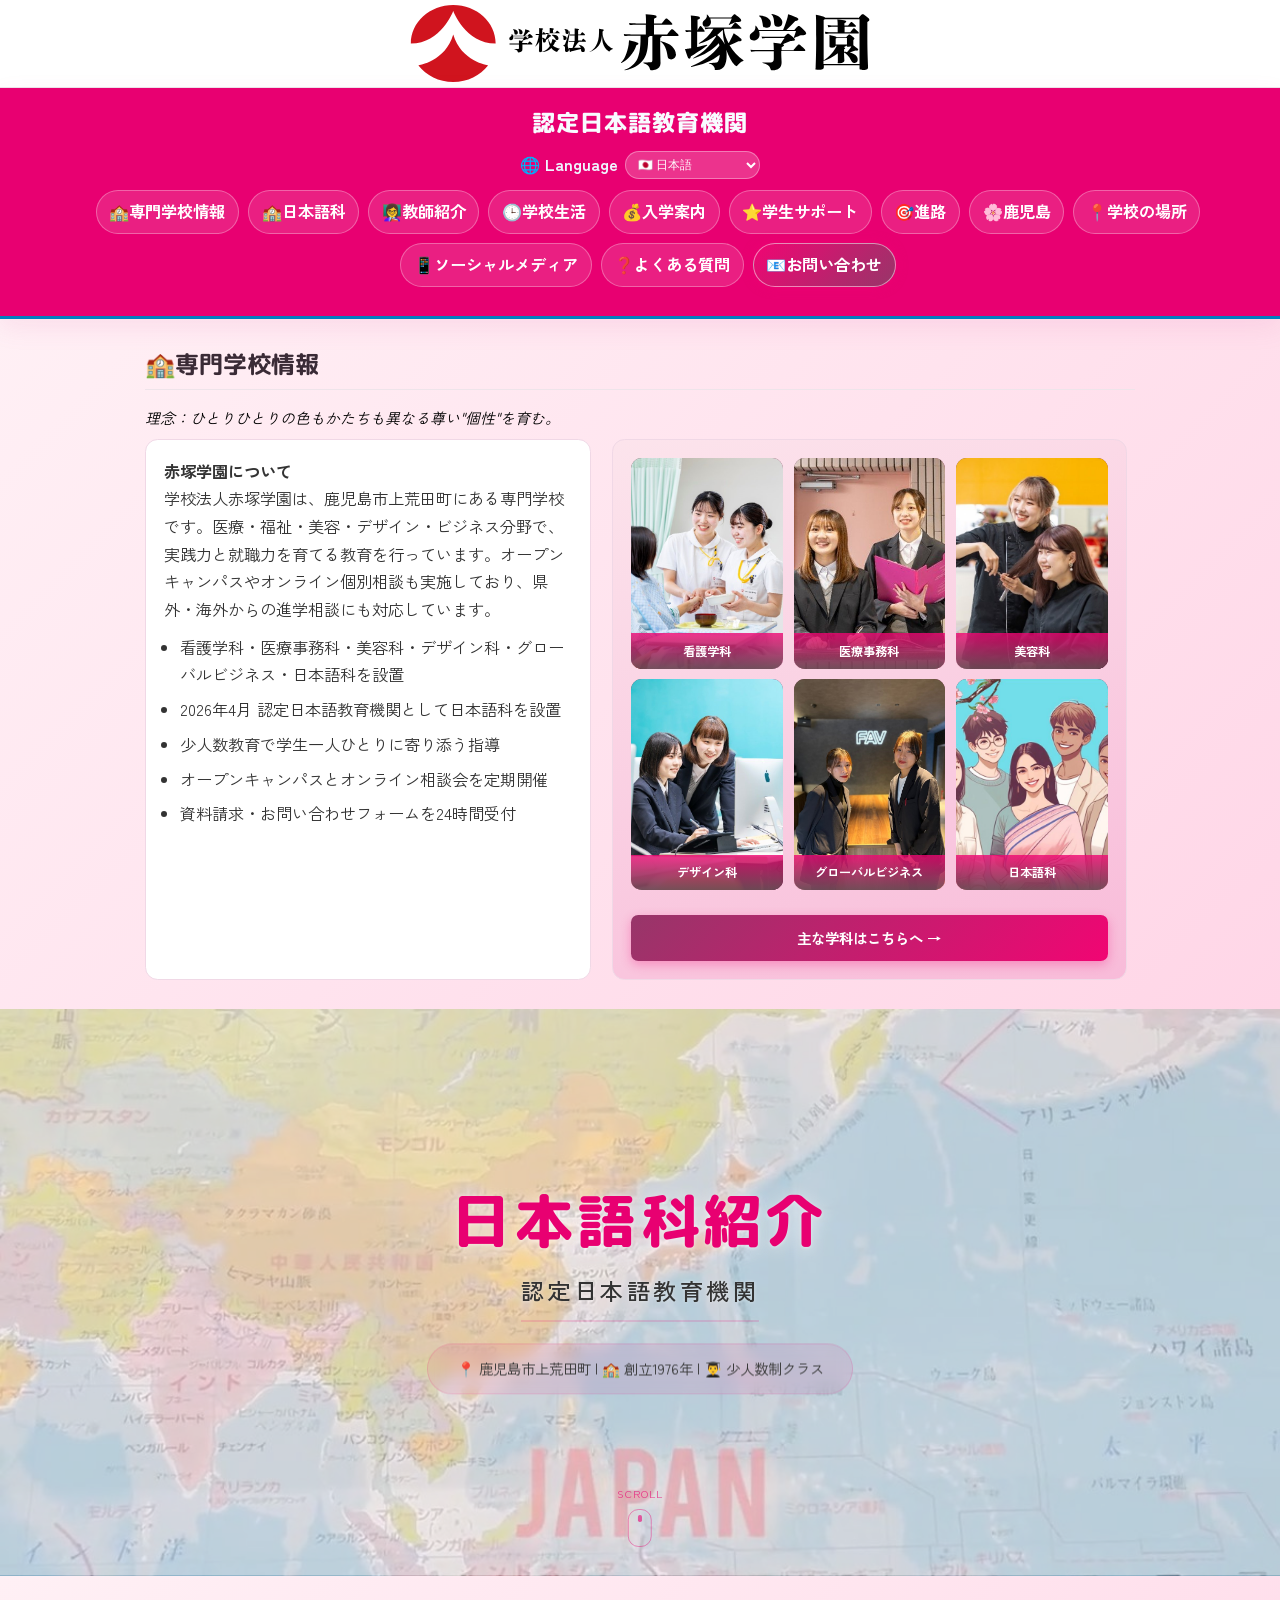
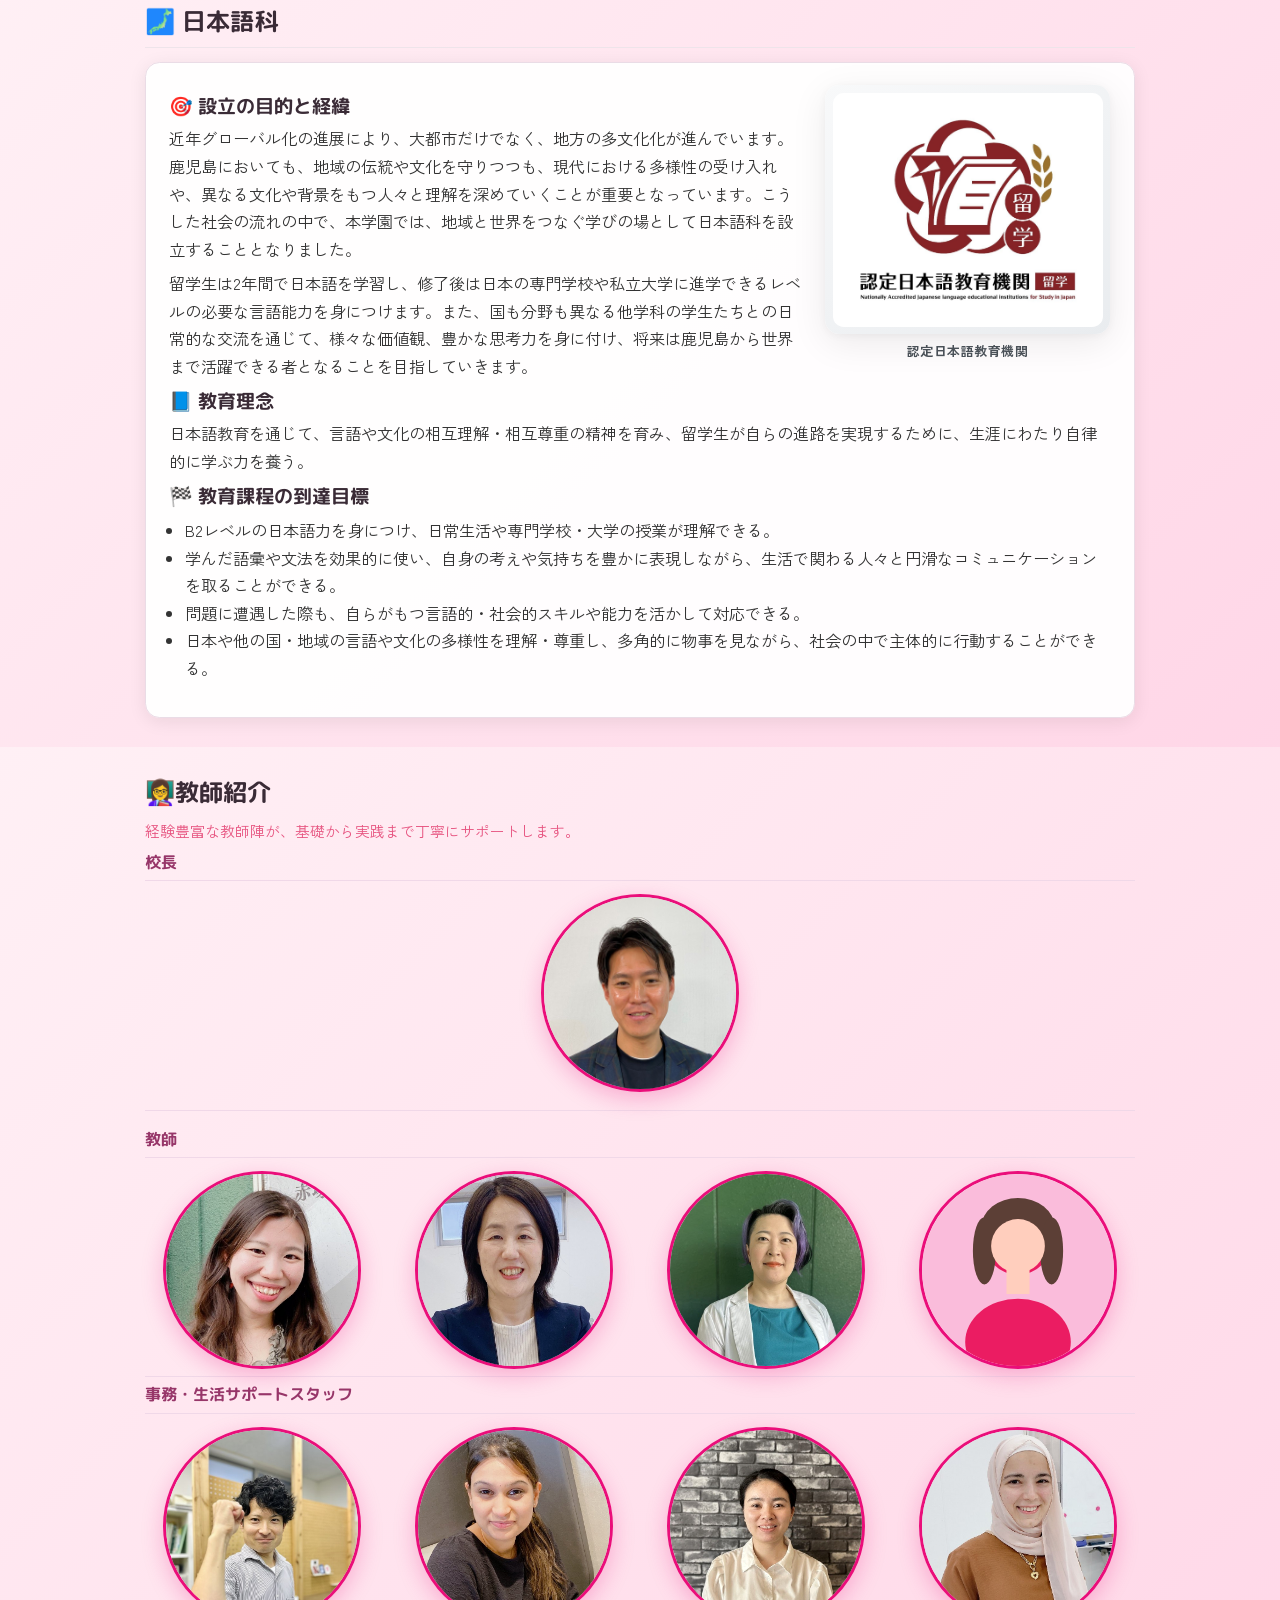
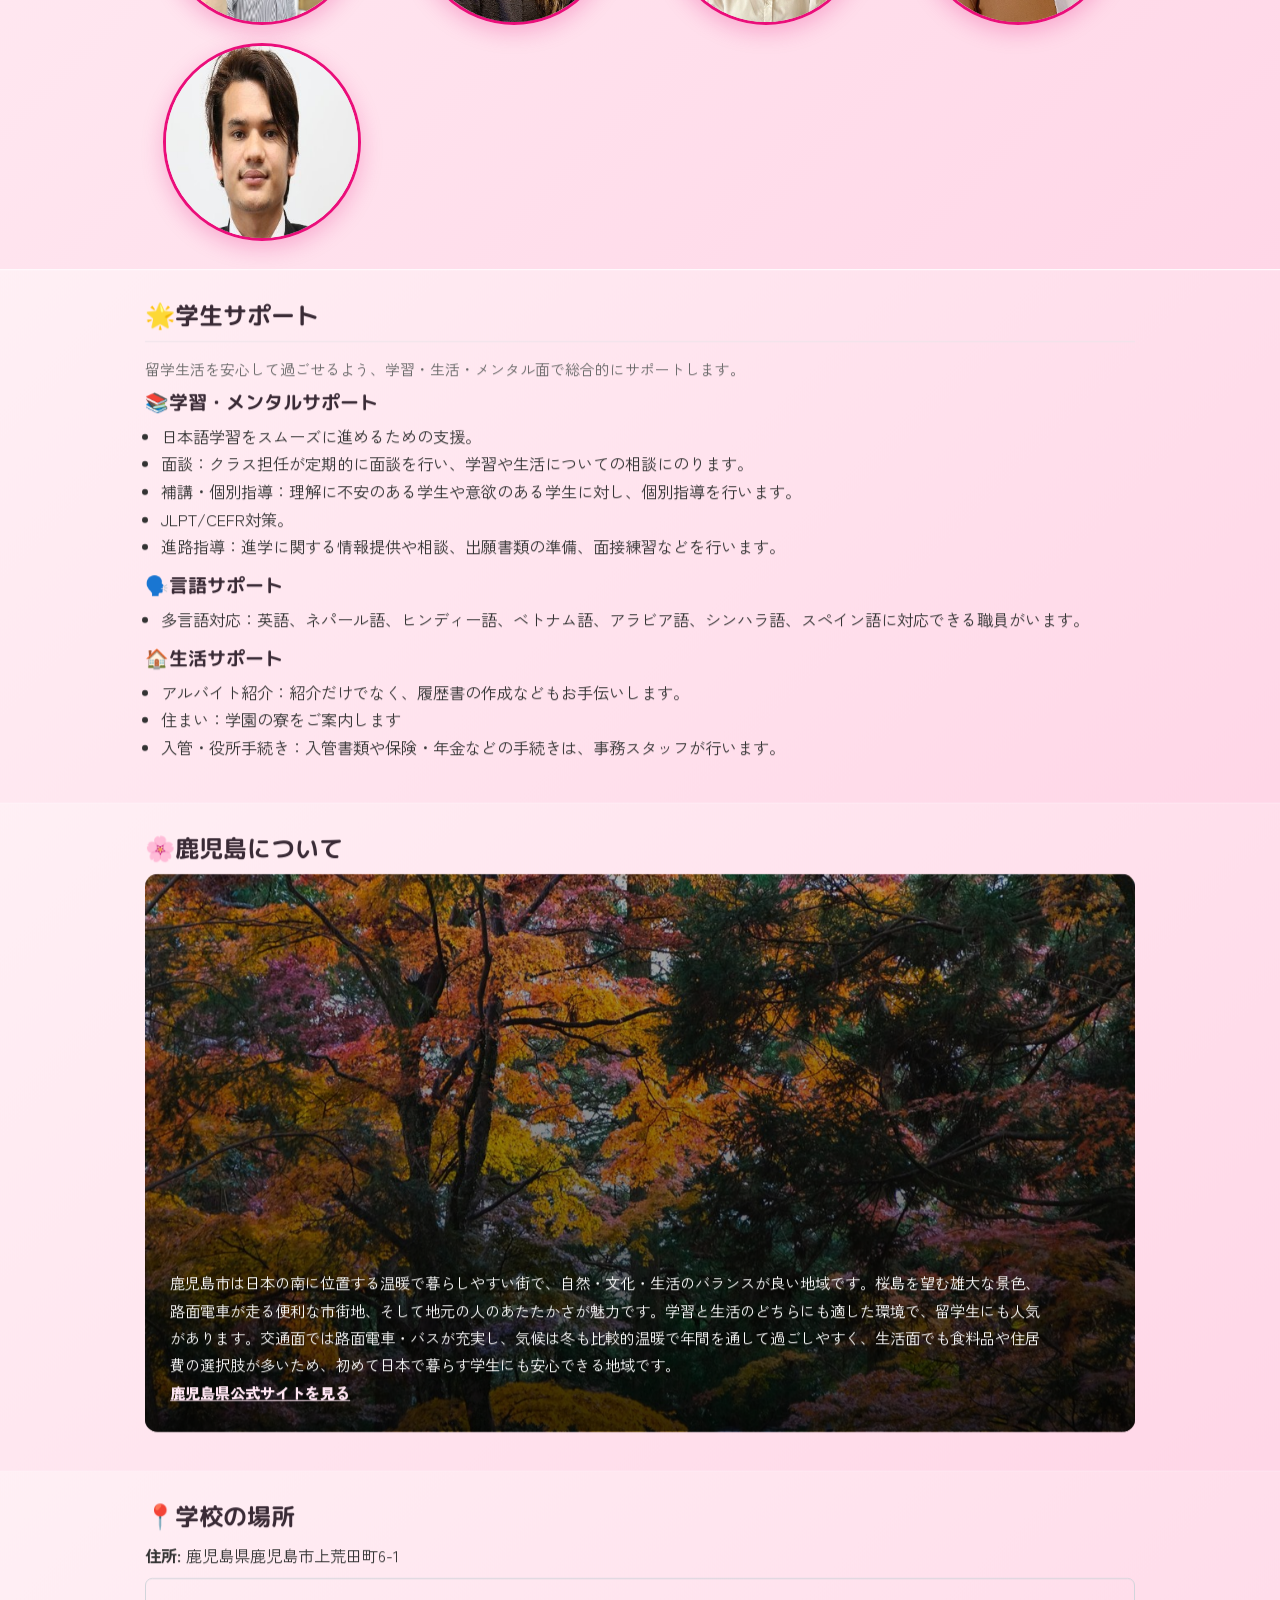
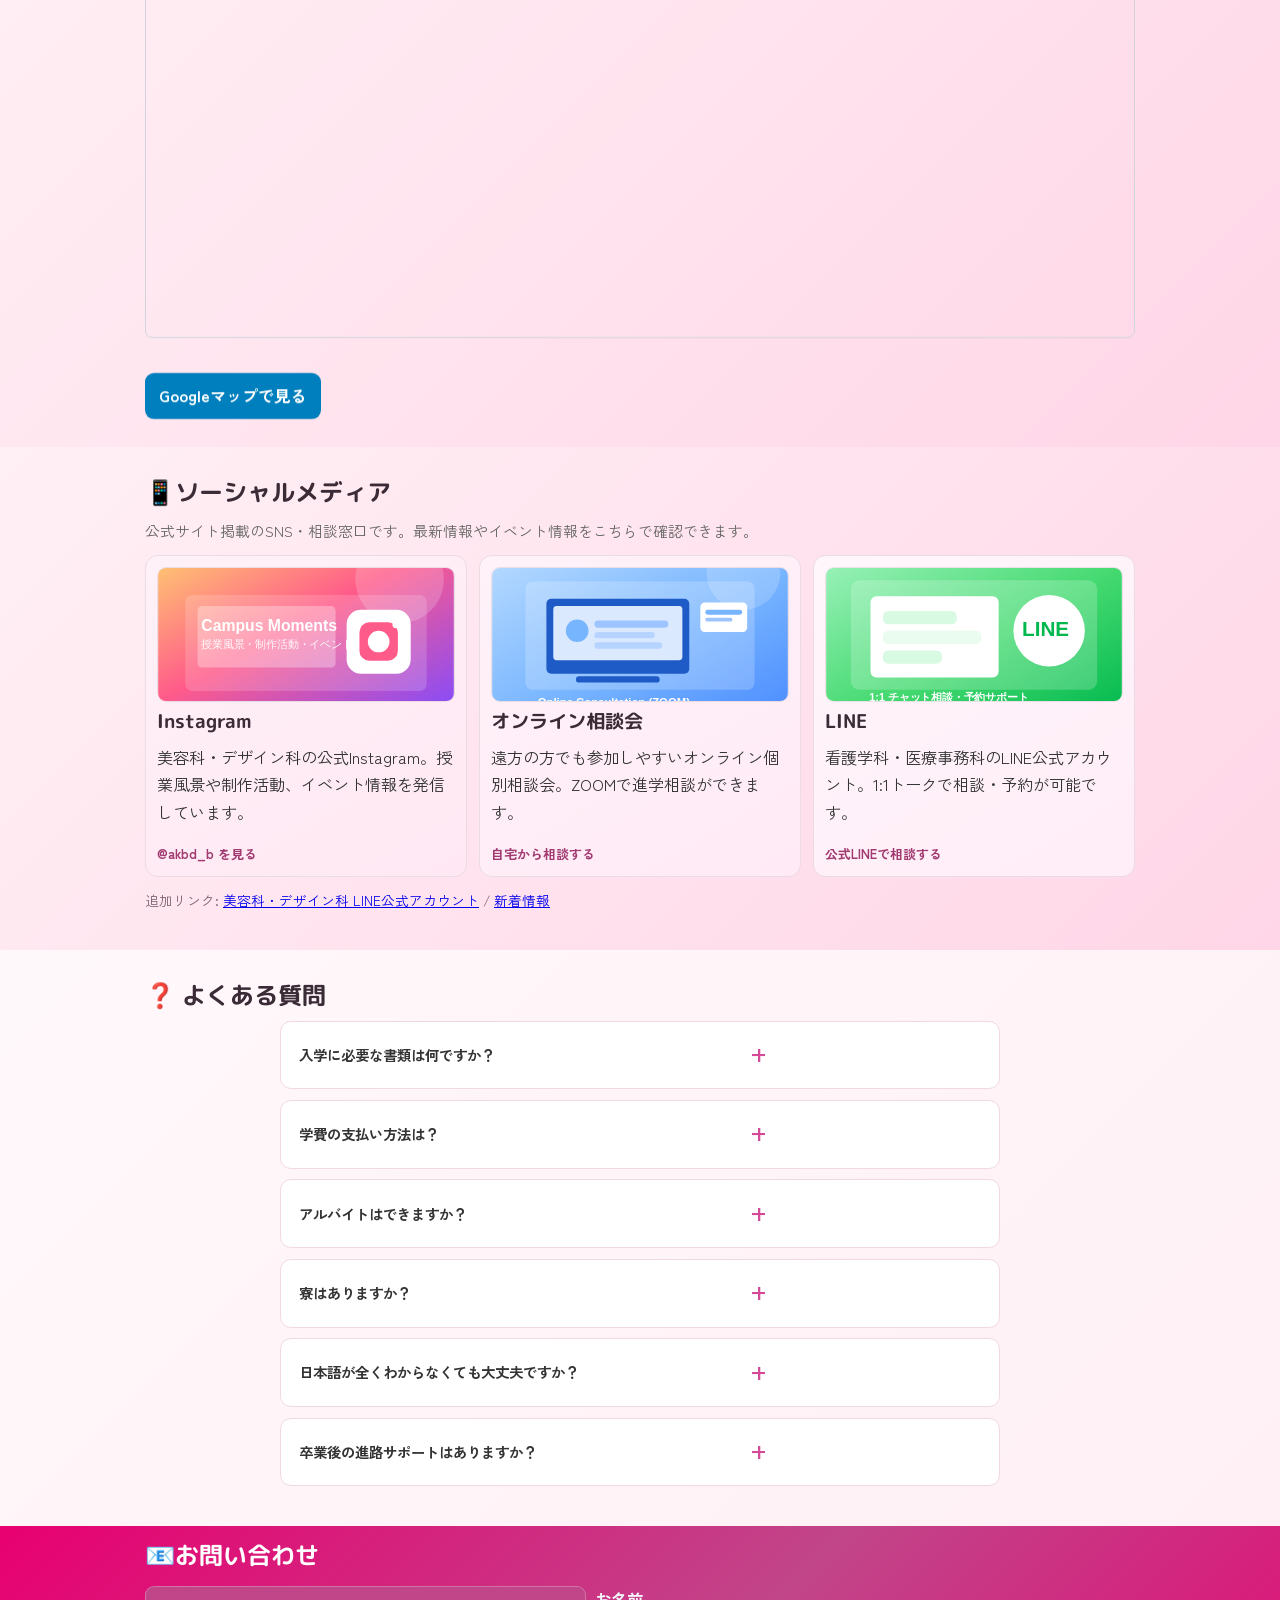
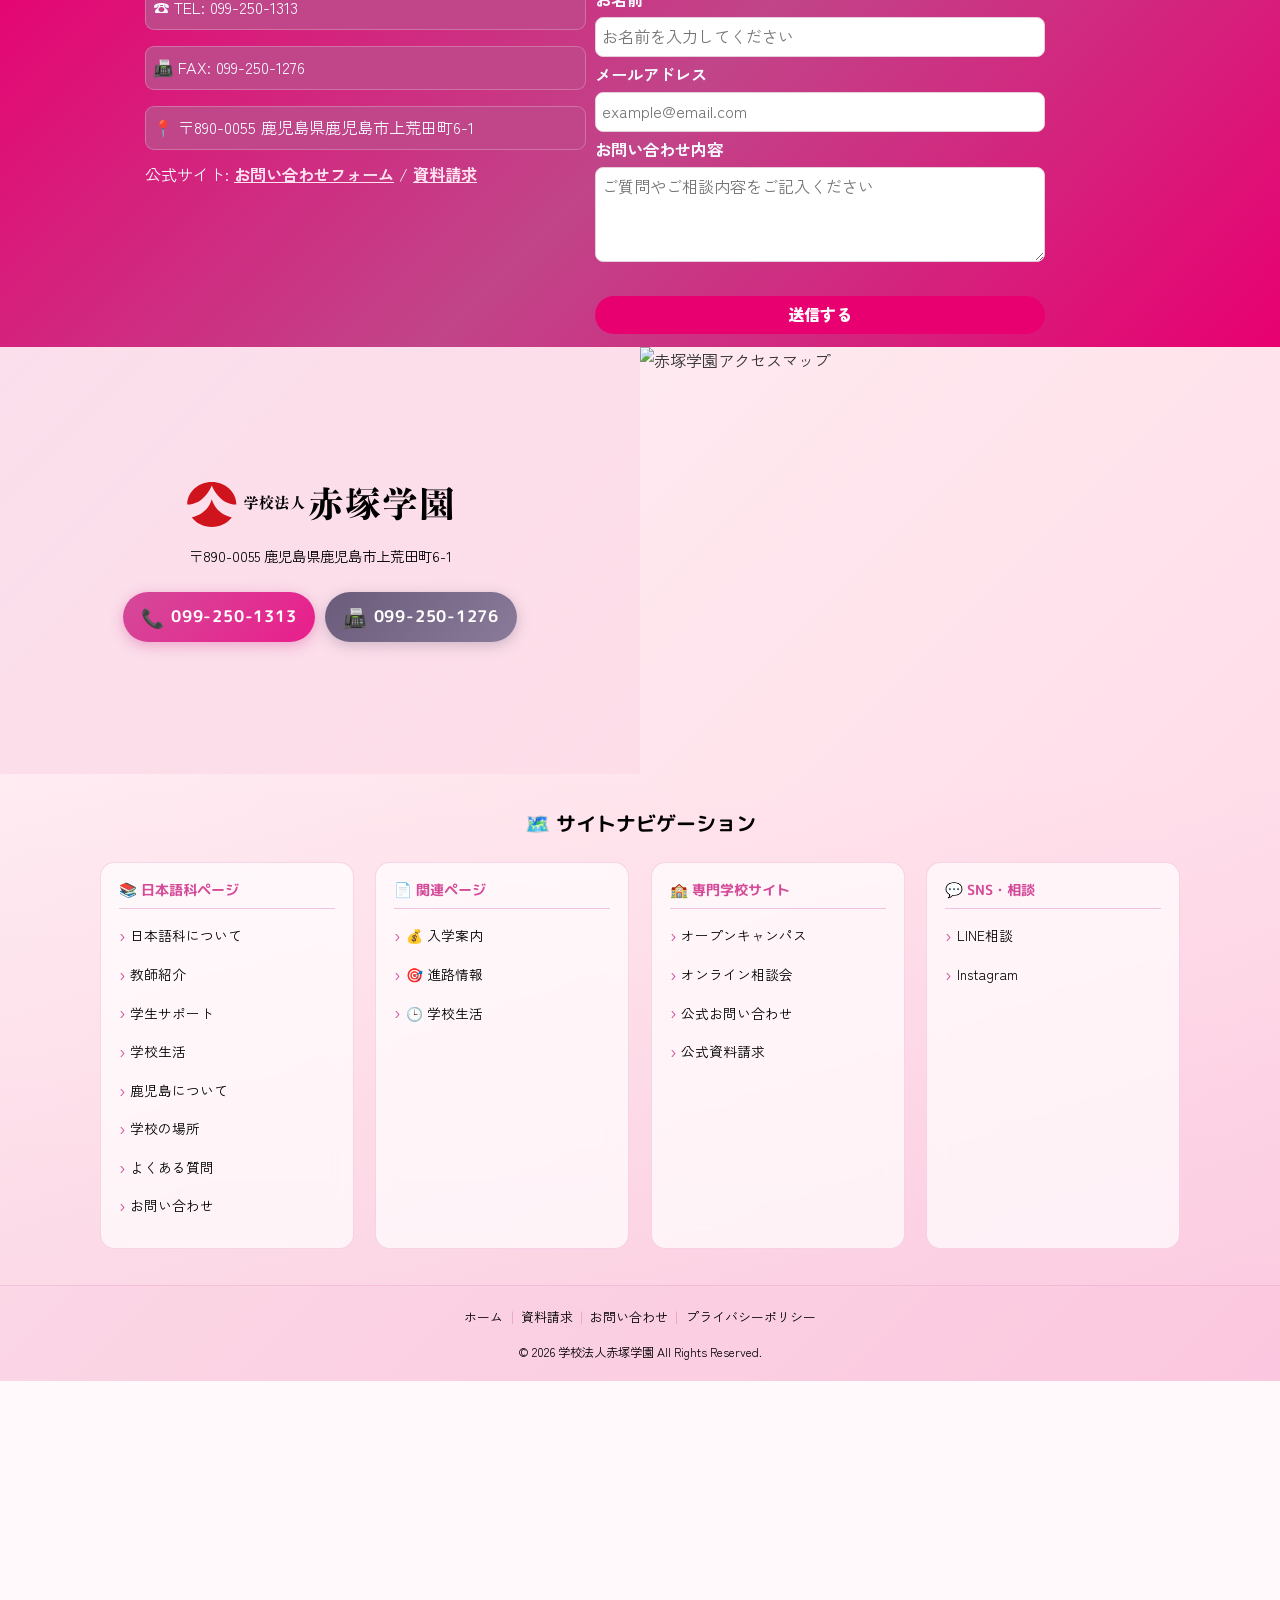
==== commit fc4bbe47: "Fix おはら祭り month 10月11月 in translations" ====
--- a/index.html
+++ b/index.html
@@ -1,4 +1,4 @@
-<!DOCTYPE html>
+﻿<!DOCTYPE html>
 <html lang="ja">
 <head>
   <meta charset="UTF-8" />
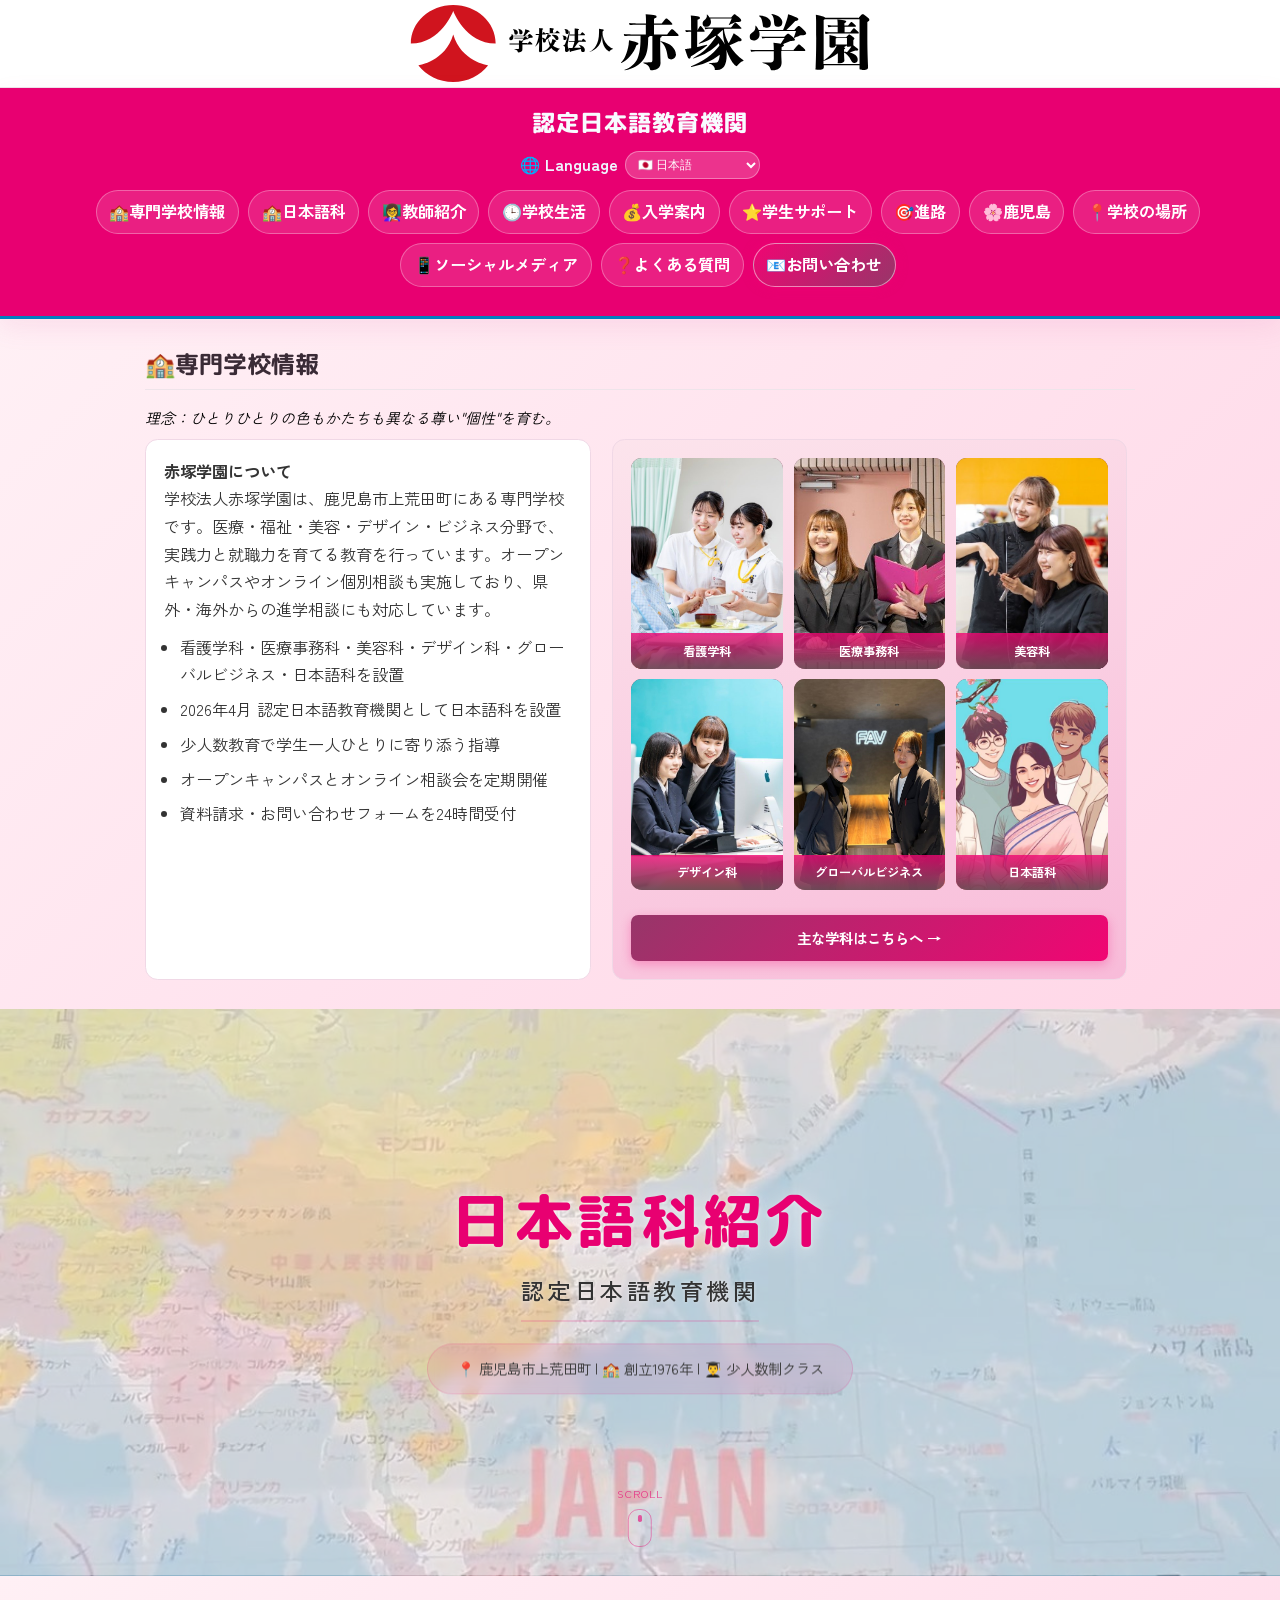
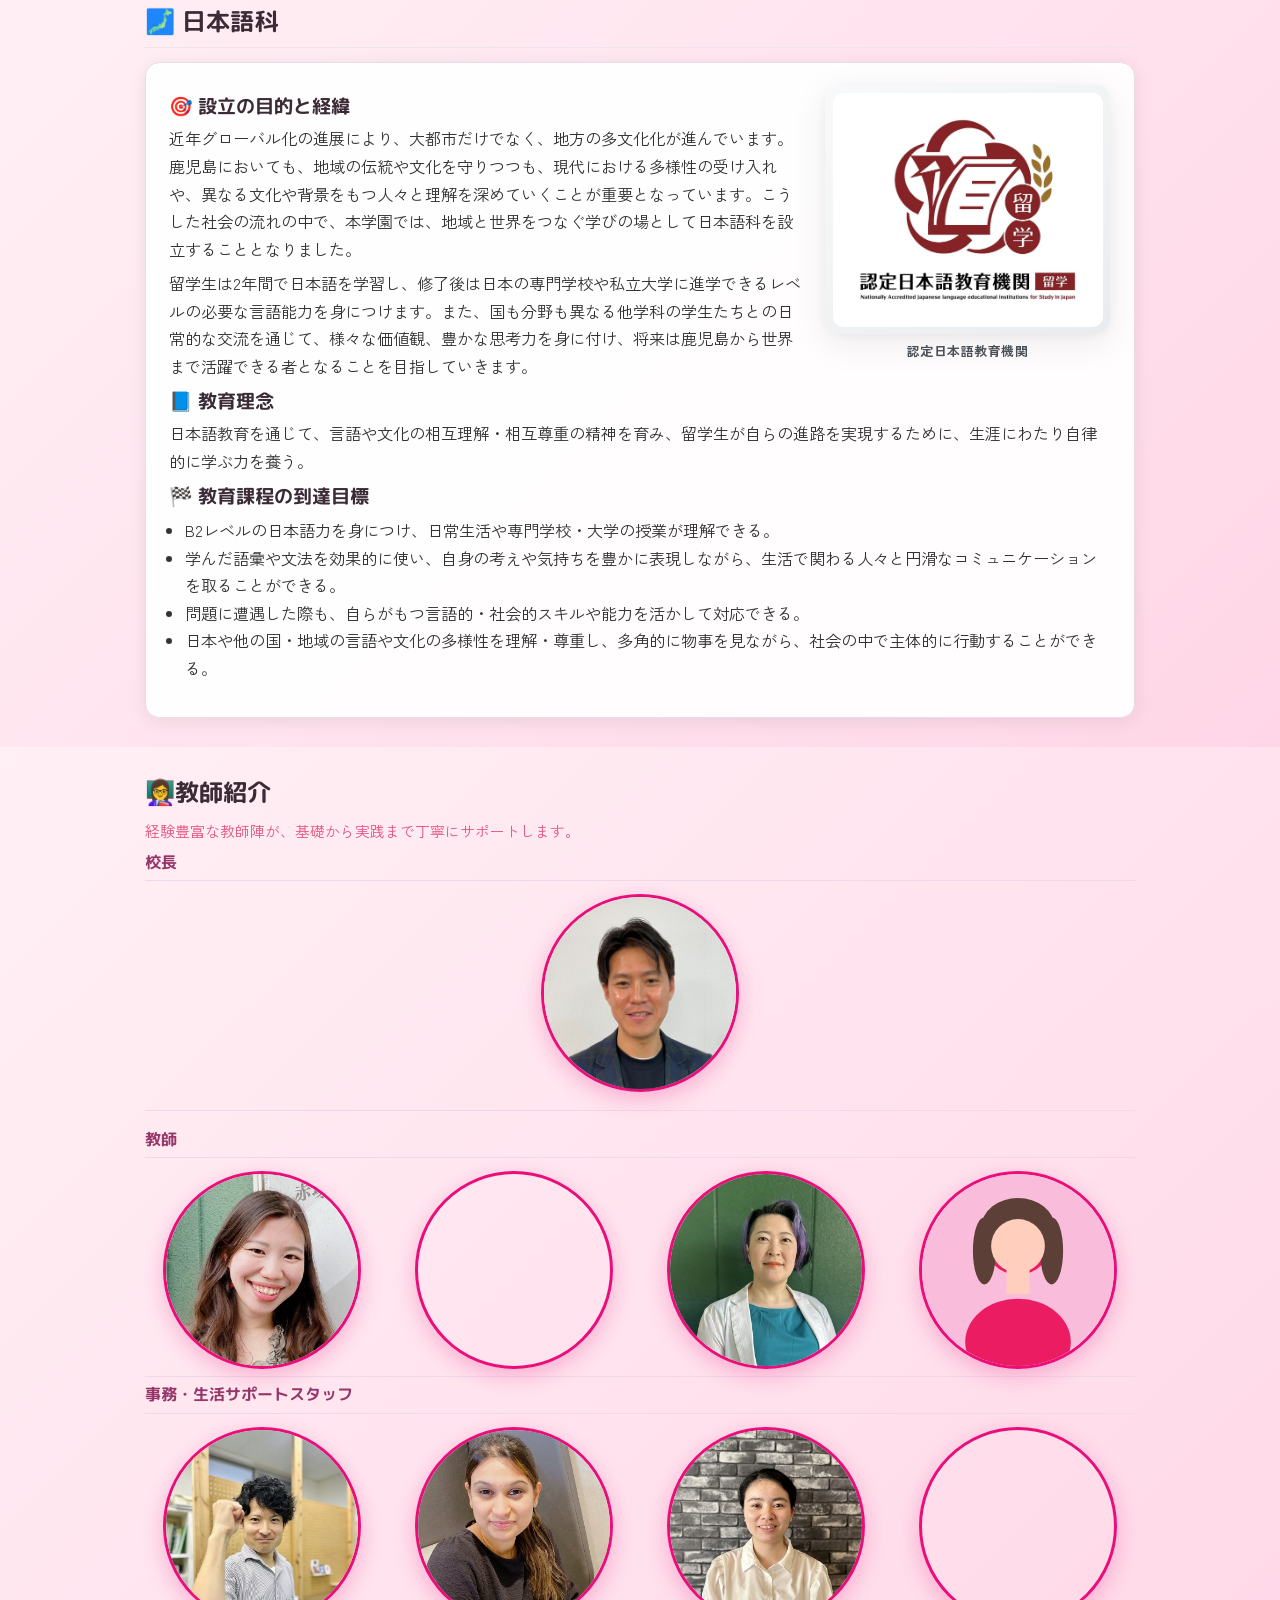
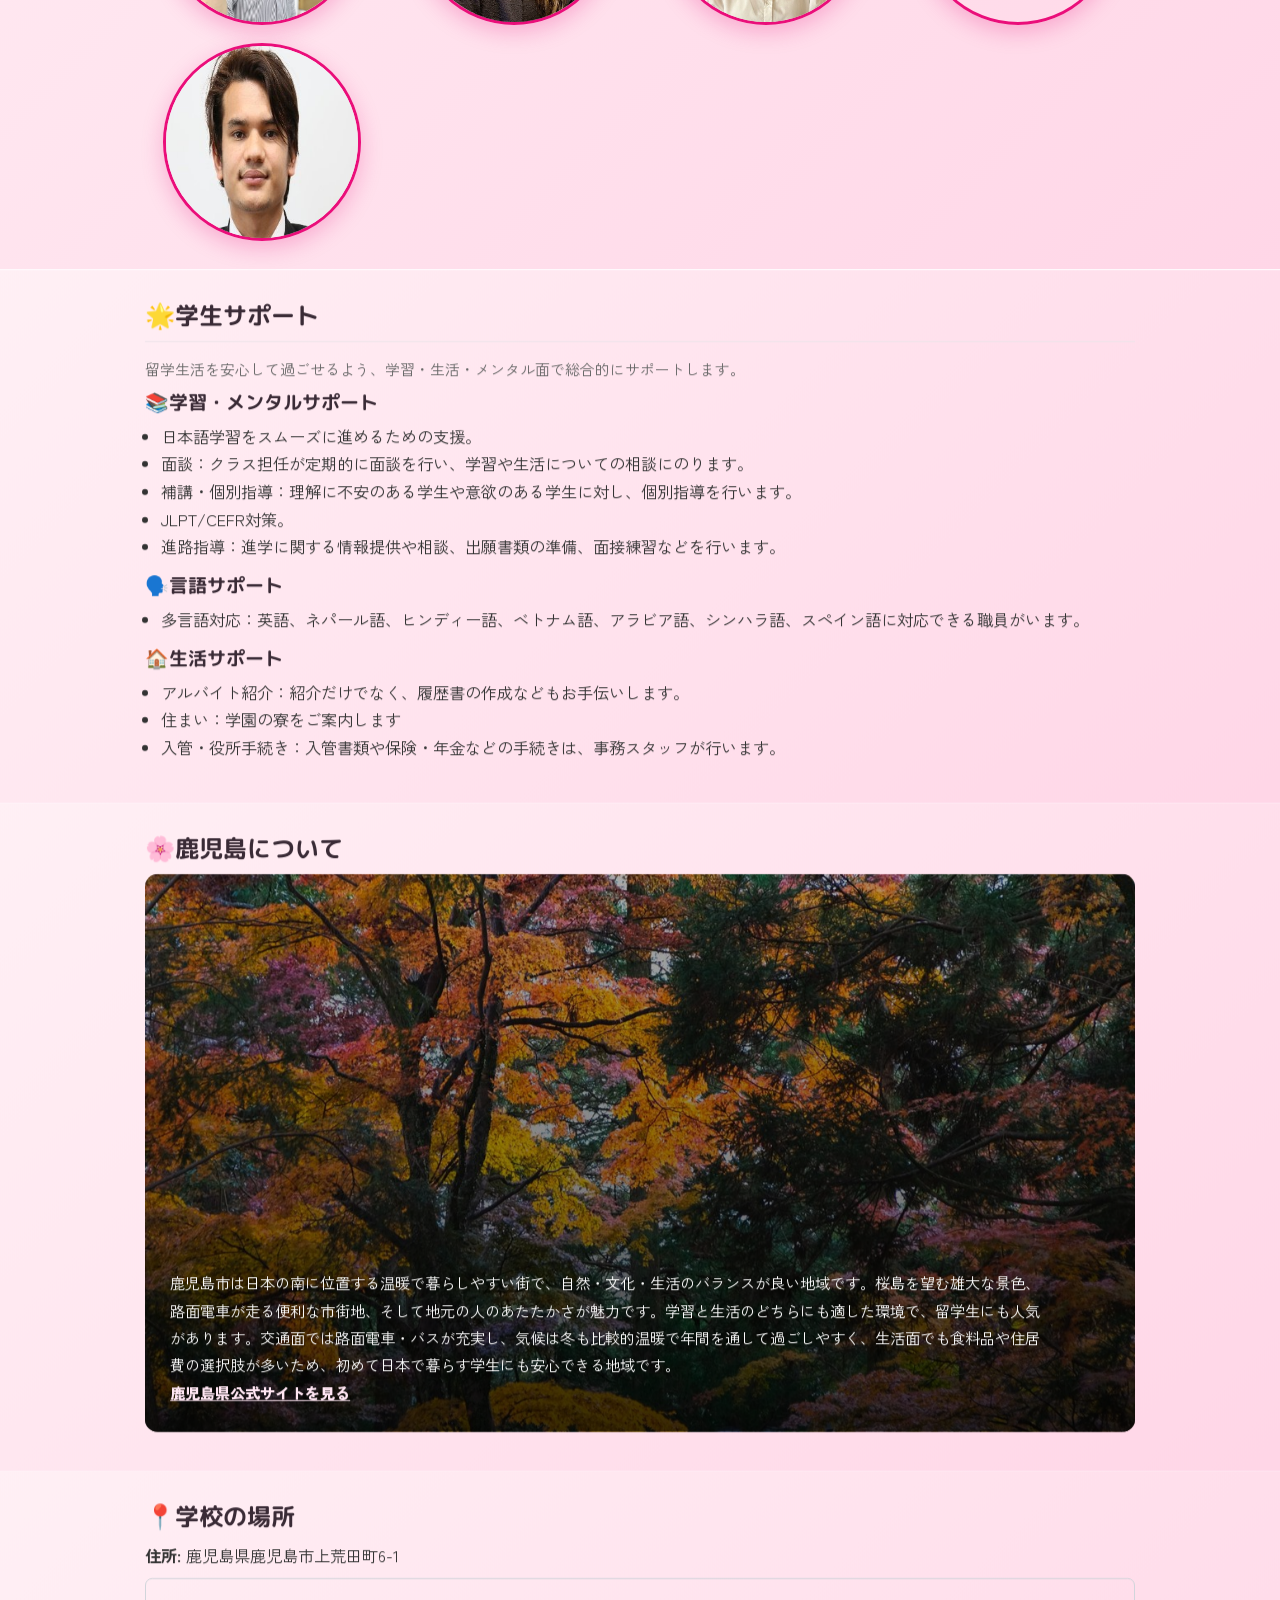
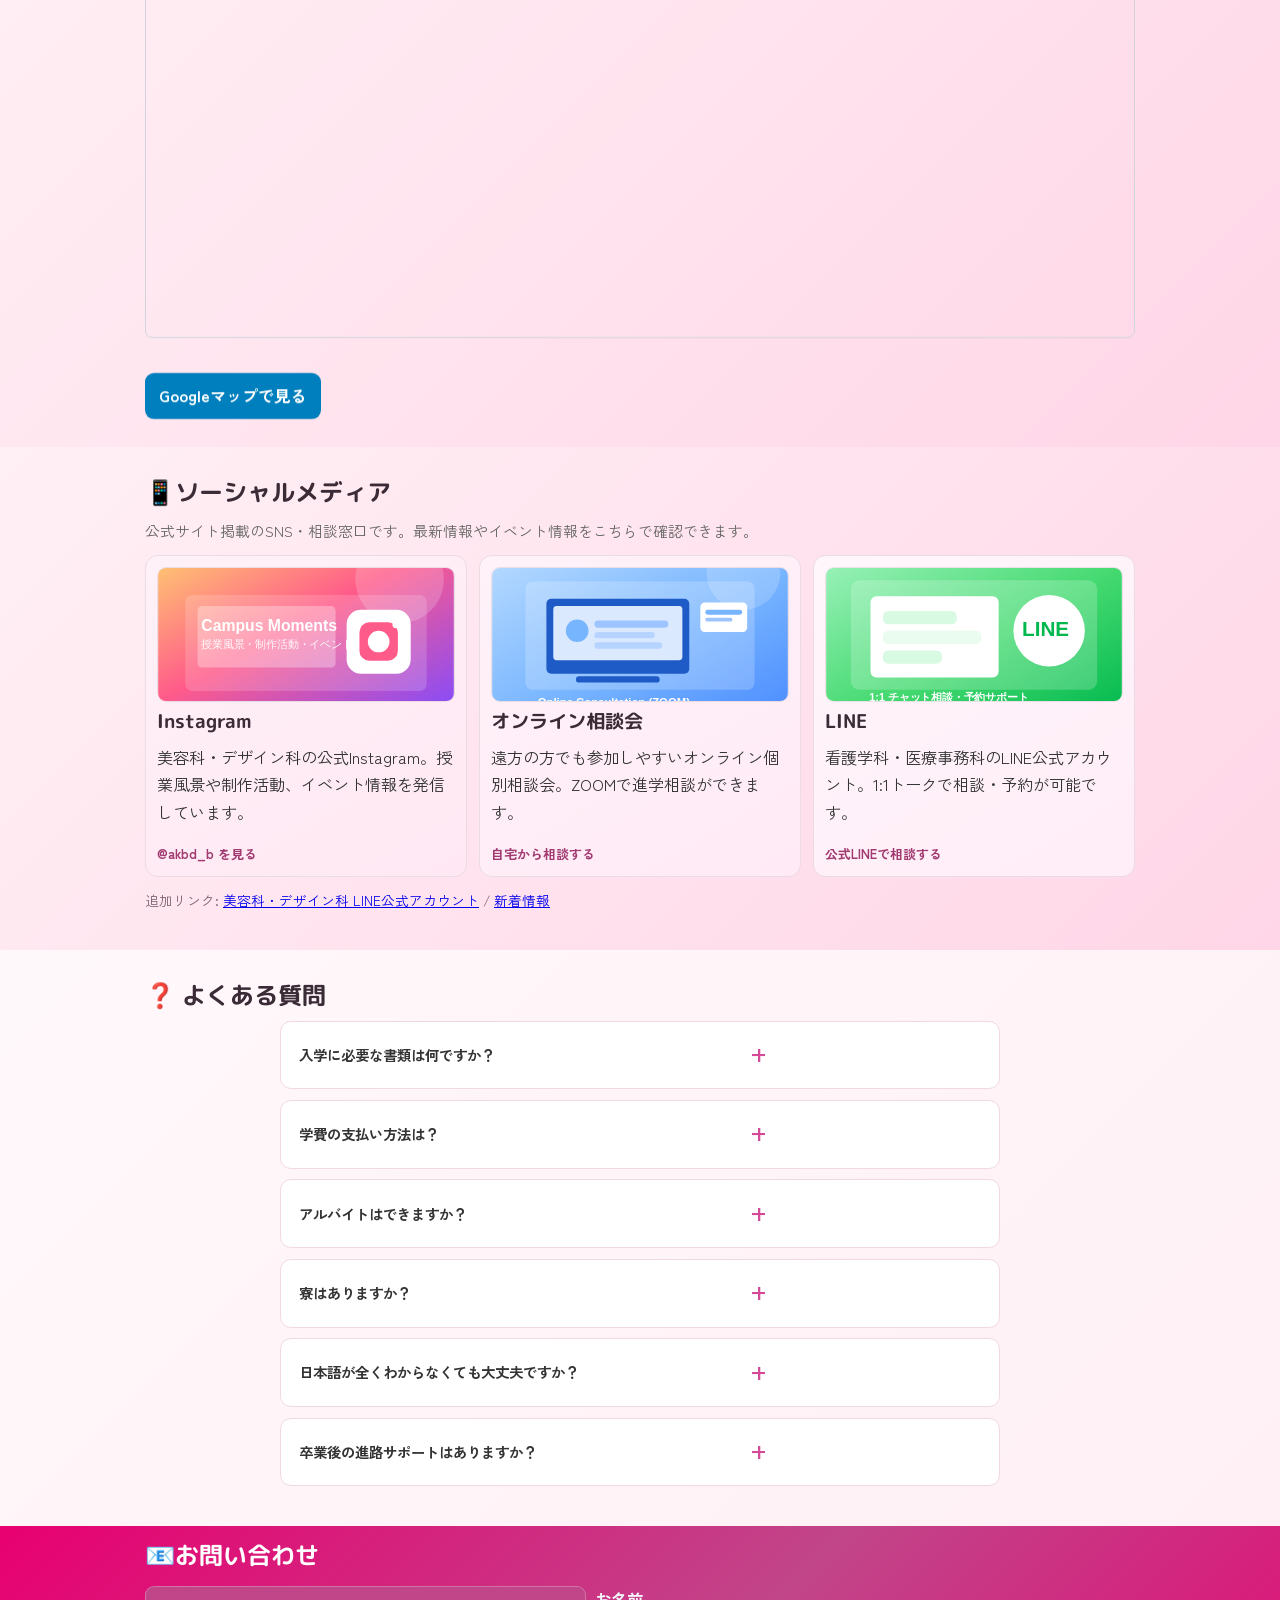
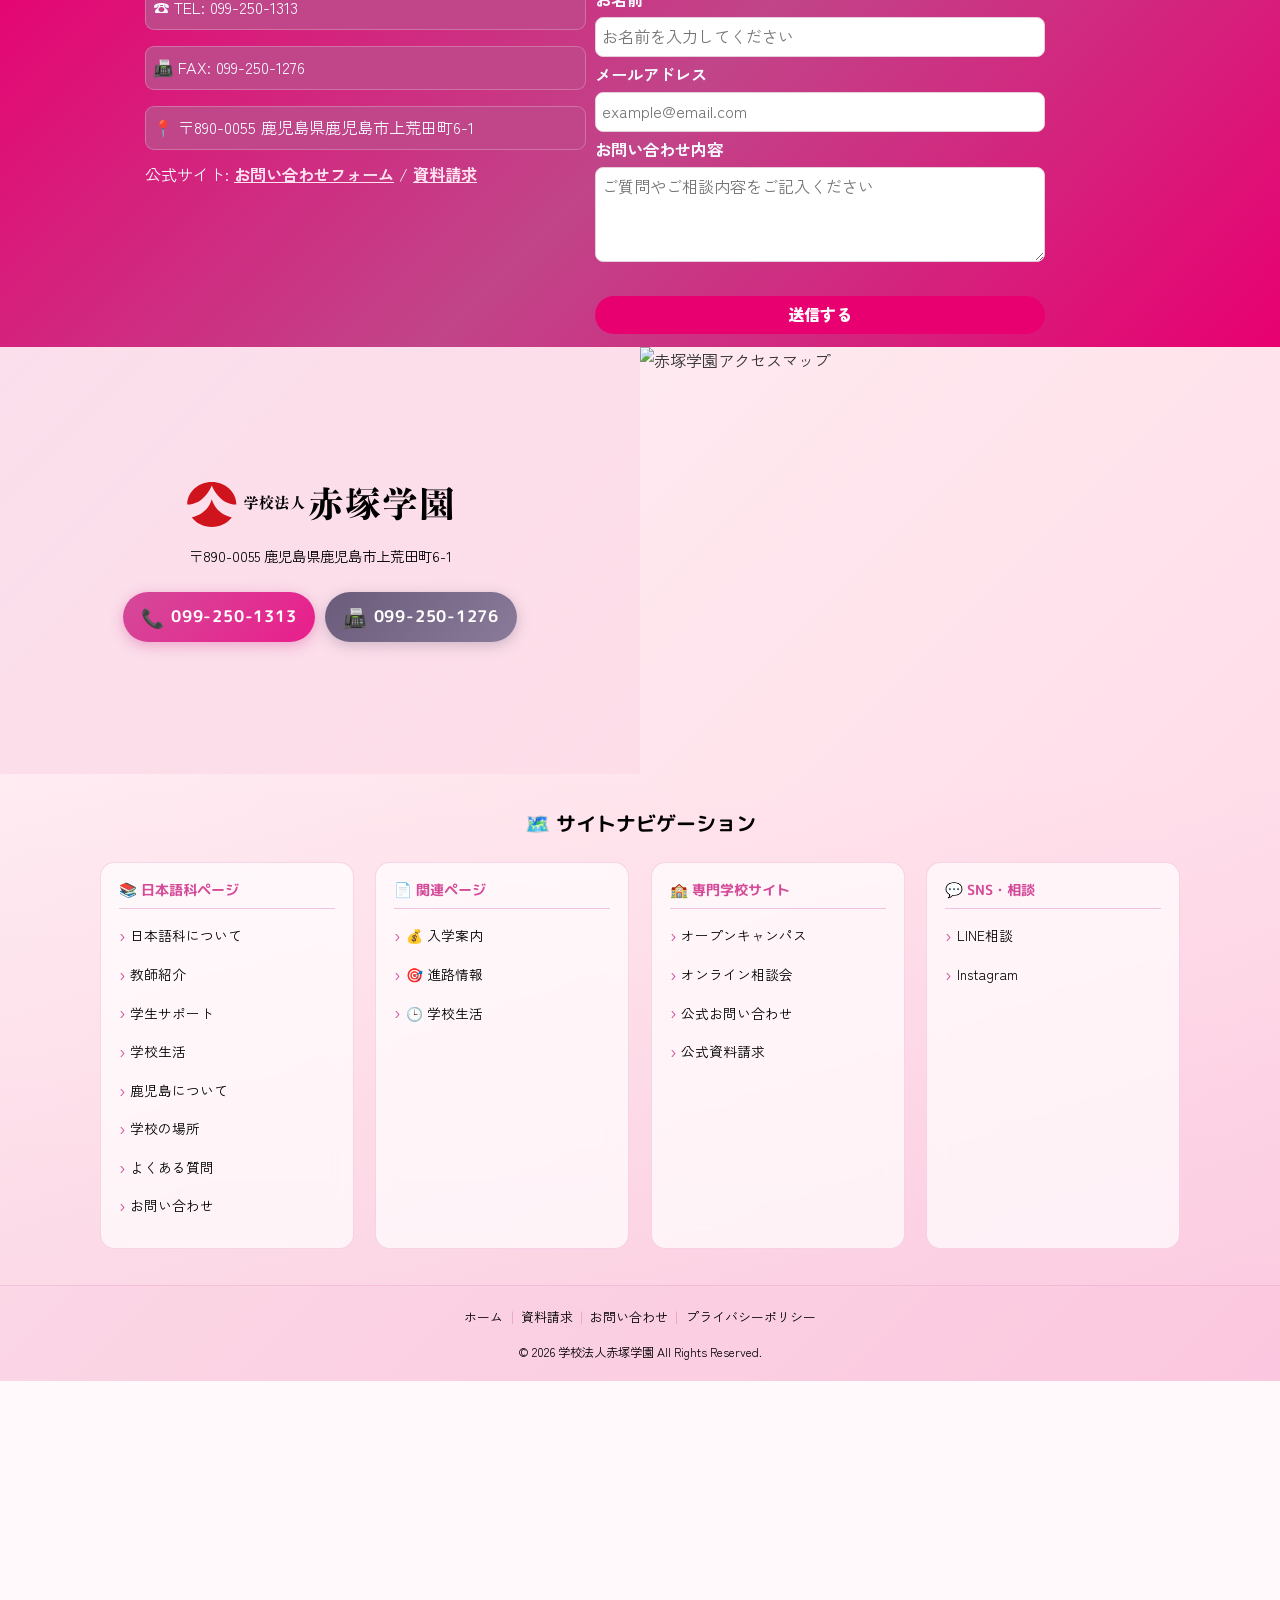
==== commit 0e10c3bf: "SEO: add meta keywords, OG/Twitter tags, hreflang alternates, structured data, update sitemap" ====
--- a/index.html
+++ b/index.html
@@ -5,14 +5,30 @@
   <meta name="viewport" content="width=device-width, initial-scale=1.0" />
   <title>学校法人赤塚学園｜日本語科</title>
   <meta name="description" content="赤塚学園 日本語科の学校情報、コース、学生サポート、アクセス、問い合わせフォームを掲載しています。" />
+  <meta name="keywords" content="赤塚学園, 日本語学校, 鹿児島, Japanese language school, Kagoshima, JLPT, 進学, 留学, Akatsuka Gakuen, जापानी भाषा स्कूल, trường Nhật ngữ" />
   <meta property="og:type" content="website" />
+  <meta property="og:site_name" content="学校法人赤塚学園 日本語学校" />
+  <meta property="og:locale" content="ja_JP" />
+  <meta property="og:locale:alternate" content="en_US" />
+  <meta property="og:locale:alternate" content="ne_NP" />
+  <meta property="og:locale:alternate" content="vi_VN" />
+  <meta property="og:locale:alternate" content="hi_IN" />
   <meta property="og:title" content="学校法人赤塚学園｜日本語科" />
   <meta property="og:description" content="学校情報、コース、学生サポート、アクセス、問い合わせフォームを確認できます。" />
   <meta property="og:image" content="https://akatuka.ac.jp/wp-content/themes/akatuka/src/akatuka-map.webp" />
   <meta property="og:url" content="https://akatuka.ac.jp/japanese/" />
   <meta name="twitter:card" content="summary_large_image" />
+  <meta name="twitter:title" content="学校法人赤塚学園｜日本語科" />
+  <meta name="twitter:description" content="鹿児島の日本語学校。進学2年コースで大学・専門学校への進学をサポート。" />
+  <meta name="twitter:image" content="https://akatuka.ac.jp/wp-content/themes/akatuka/src/akatuka-map.webp" />
   <meta name="robots" content="index, follow" />
   <link rel="canonical" href="https://akatuka.ac.jp/japanese/" />
+  <link rel="alternate" hreflang="ja" href="https://akatuka.ac.jp/japanese/" />
+  <link rel="alternate" hreflang="en" href="https://akatuka.ac.jp/japanese/" />
+  <link rel="alternate" hreflang="ne" href="https://akatuka.ac.jp/japanese/" />
+  <link rel="alternate" hreflang="vi" href="https://akatuka.ac.jp/japanese/" />
+  <link rel="alternate" hreflang="hi" href="https://akatuka.ac.jp/japanese/" />
+  <link rel="alternate" hreflang="x-default" href="https://akatuka.ac.jp/japanese/" />
   <!-- DNS Prefetch & Preconnect -->
   <link rel="dns-prefetch" href="https://www.google.com" />
   <link rel="dns-prefetch" href="https://maps.googleapis.com" />
@@ -184,6 +200,20 @@
     ]
   }
   </script>
+  <script type="application/ld+json">
+  {
+    "@context": "https://schema.org",
+    "@type": "WebSite",
+    "name": "学校法人赤塚学園 日本語学校",
+    "alternateName": "Akatsuka Gakuen Japanese Language School",
+    "url": "https://akatuka.ac.jp/japanese/",
+    "inLanguage": ["ja", "en", "ne", "vi", "hi"],
+    "publisher": {
+      "@type": "EducationalOrganization",
+      "name": "学校法人赤塚学園"
+    }
+  }
+  </script>
 </head>
 <body>
   <a href="#main-content" class="skip-link" data-i18n="common.skipToMain">メインコンテンツへスキップ</a>
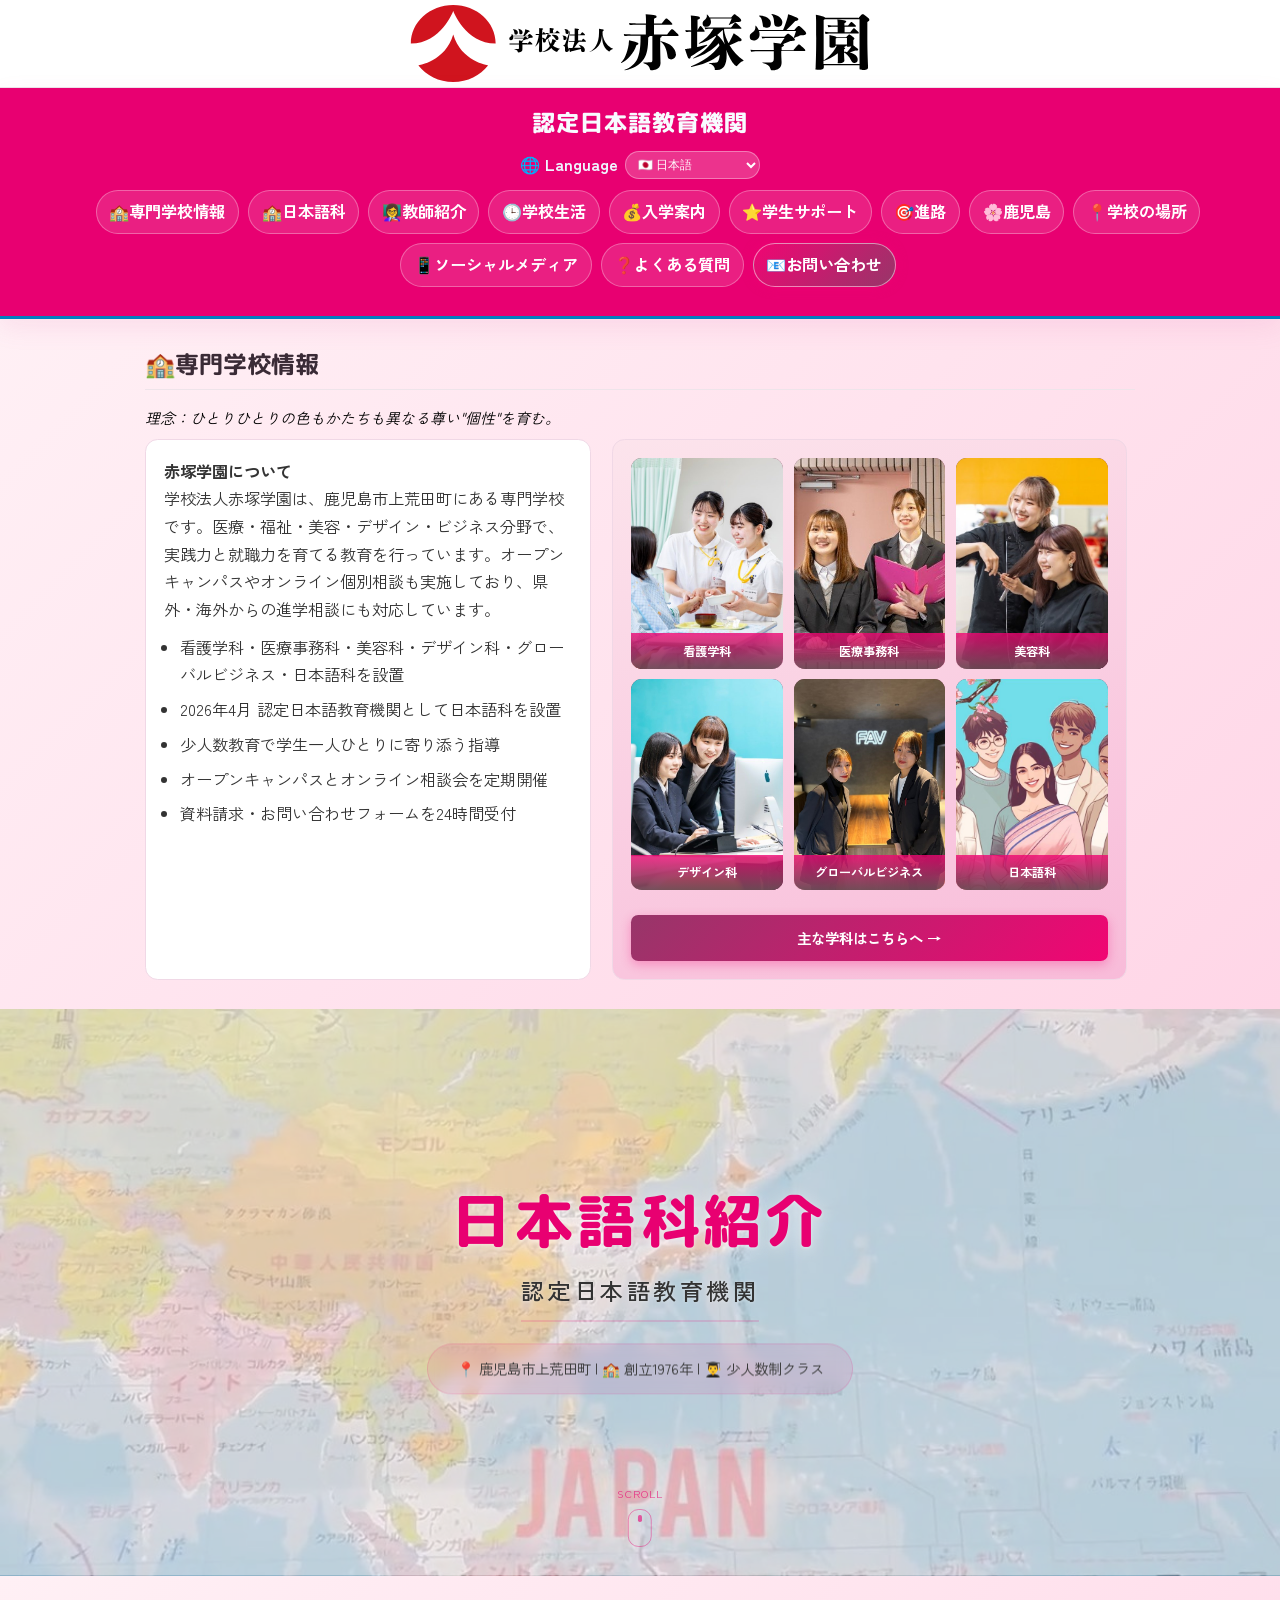
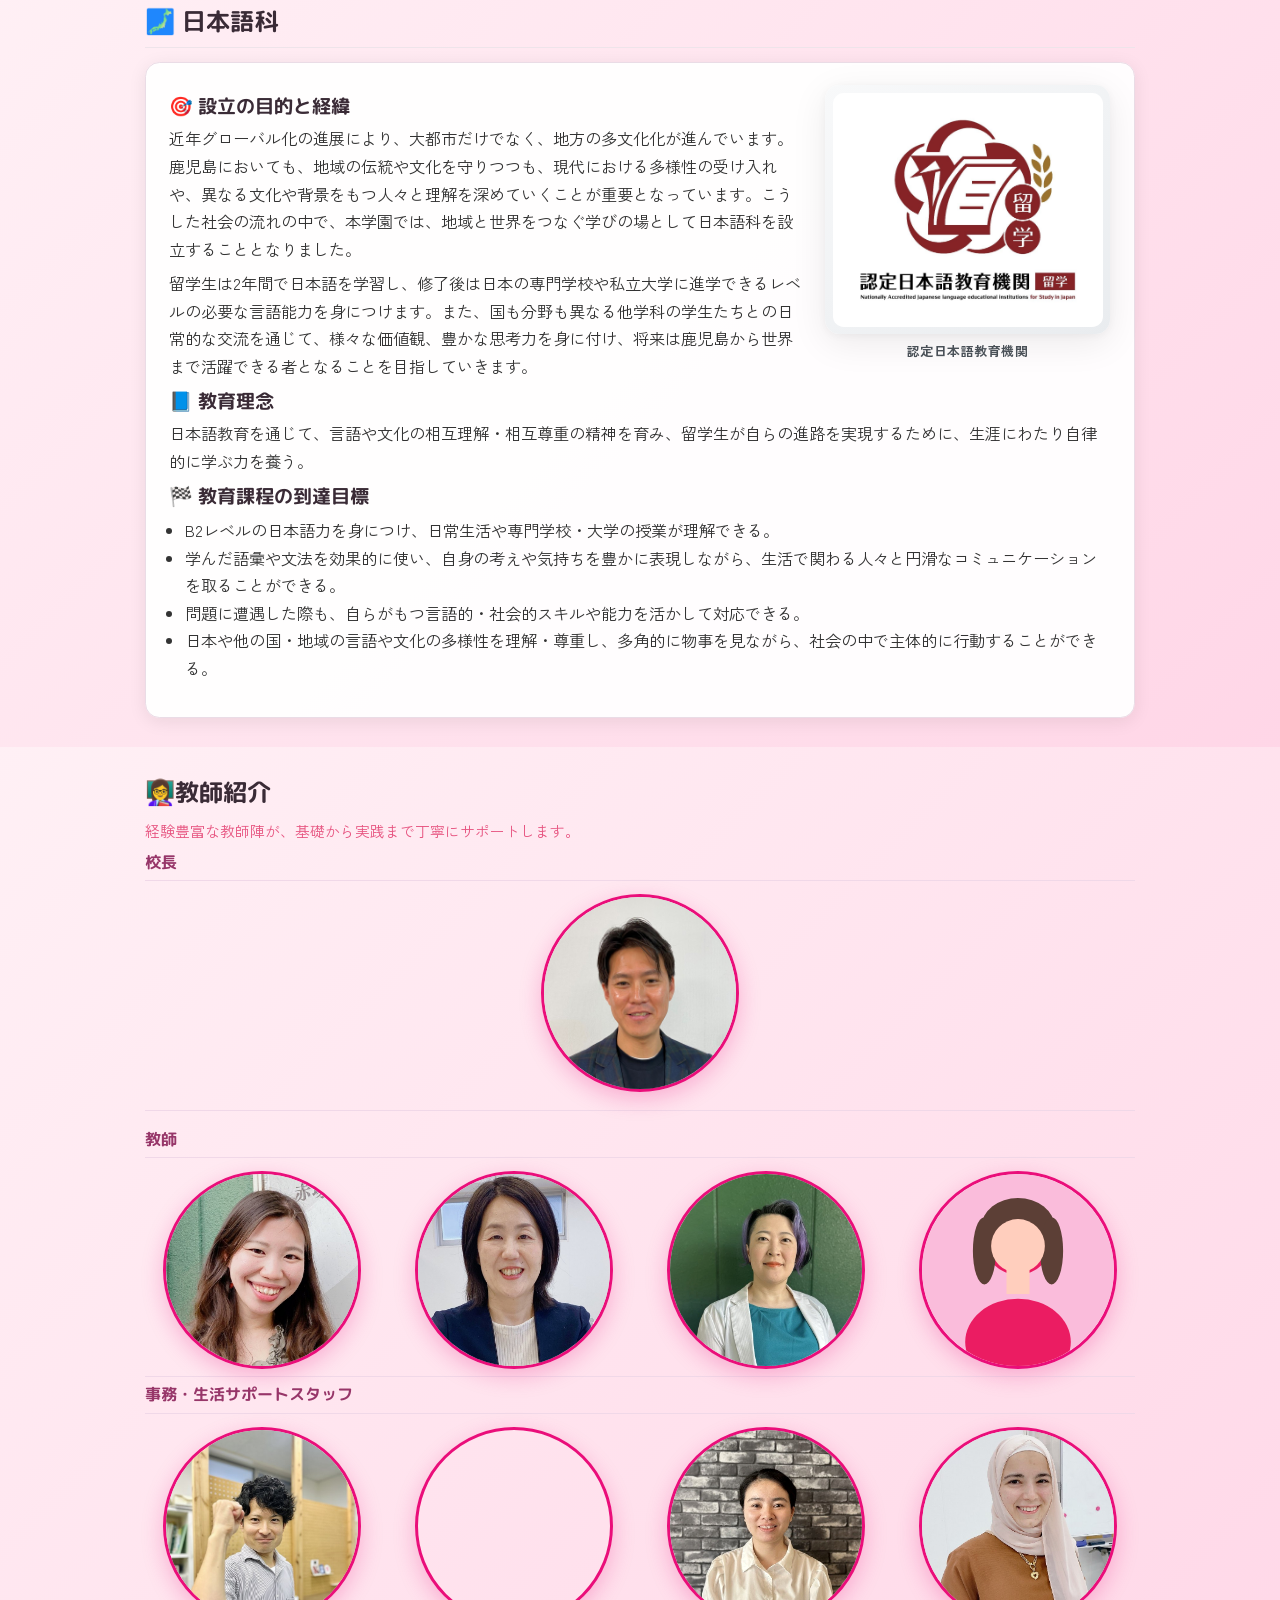
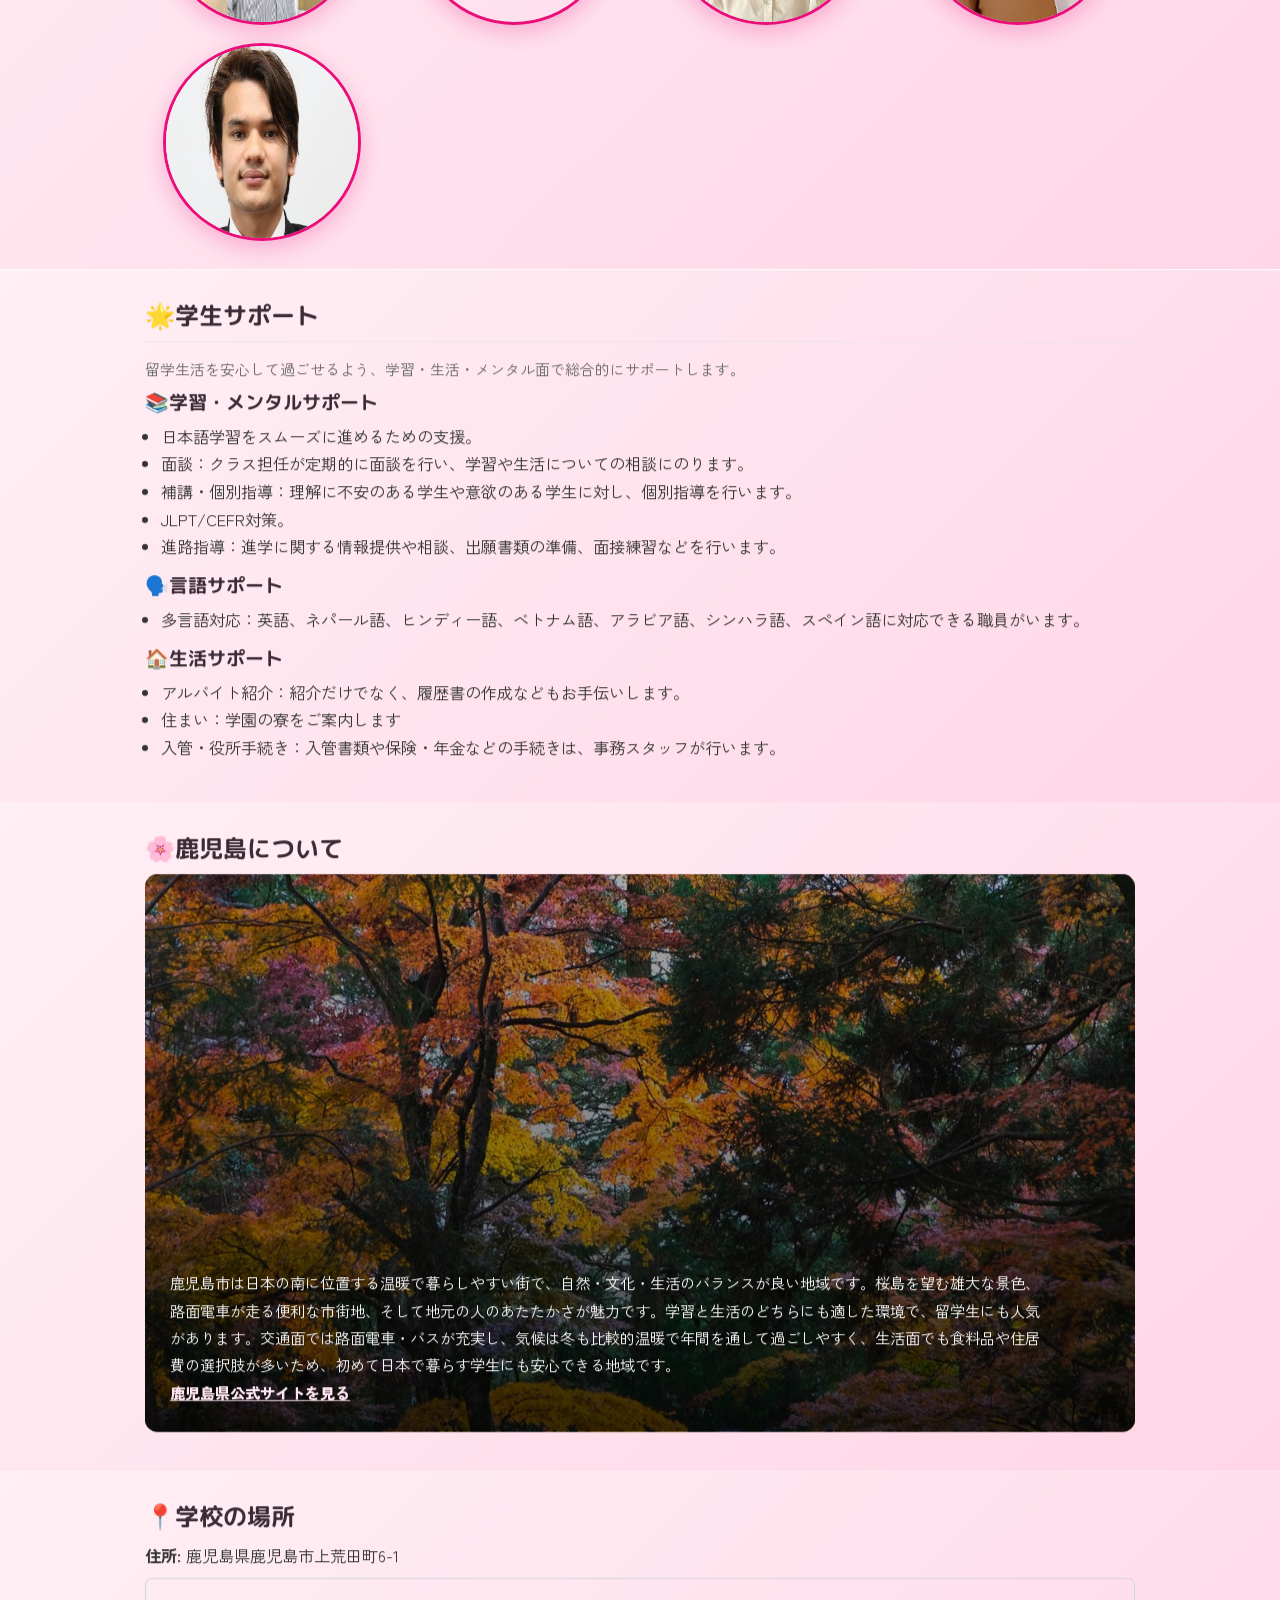
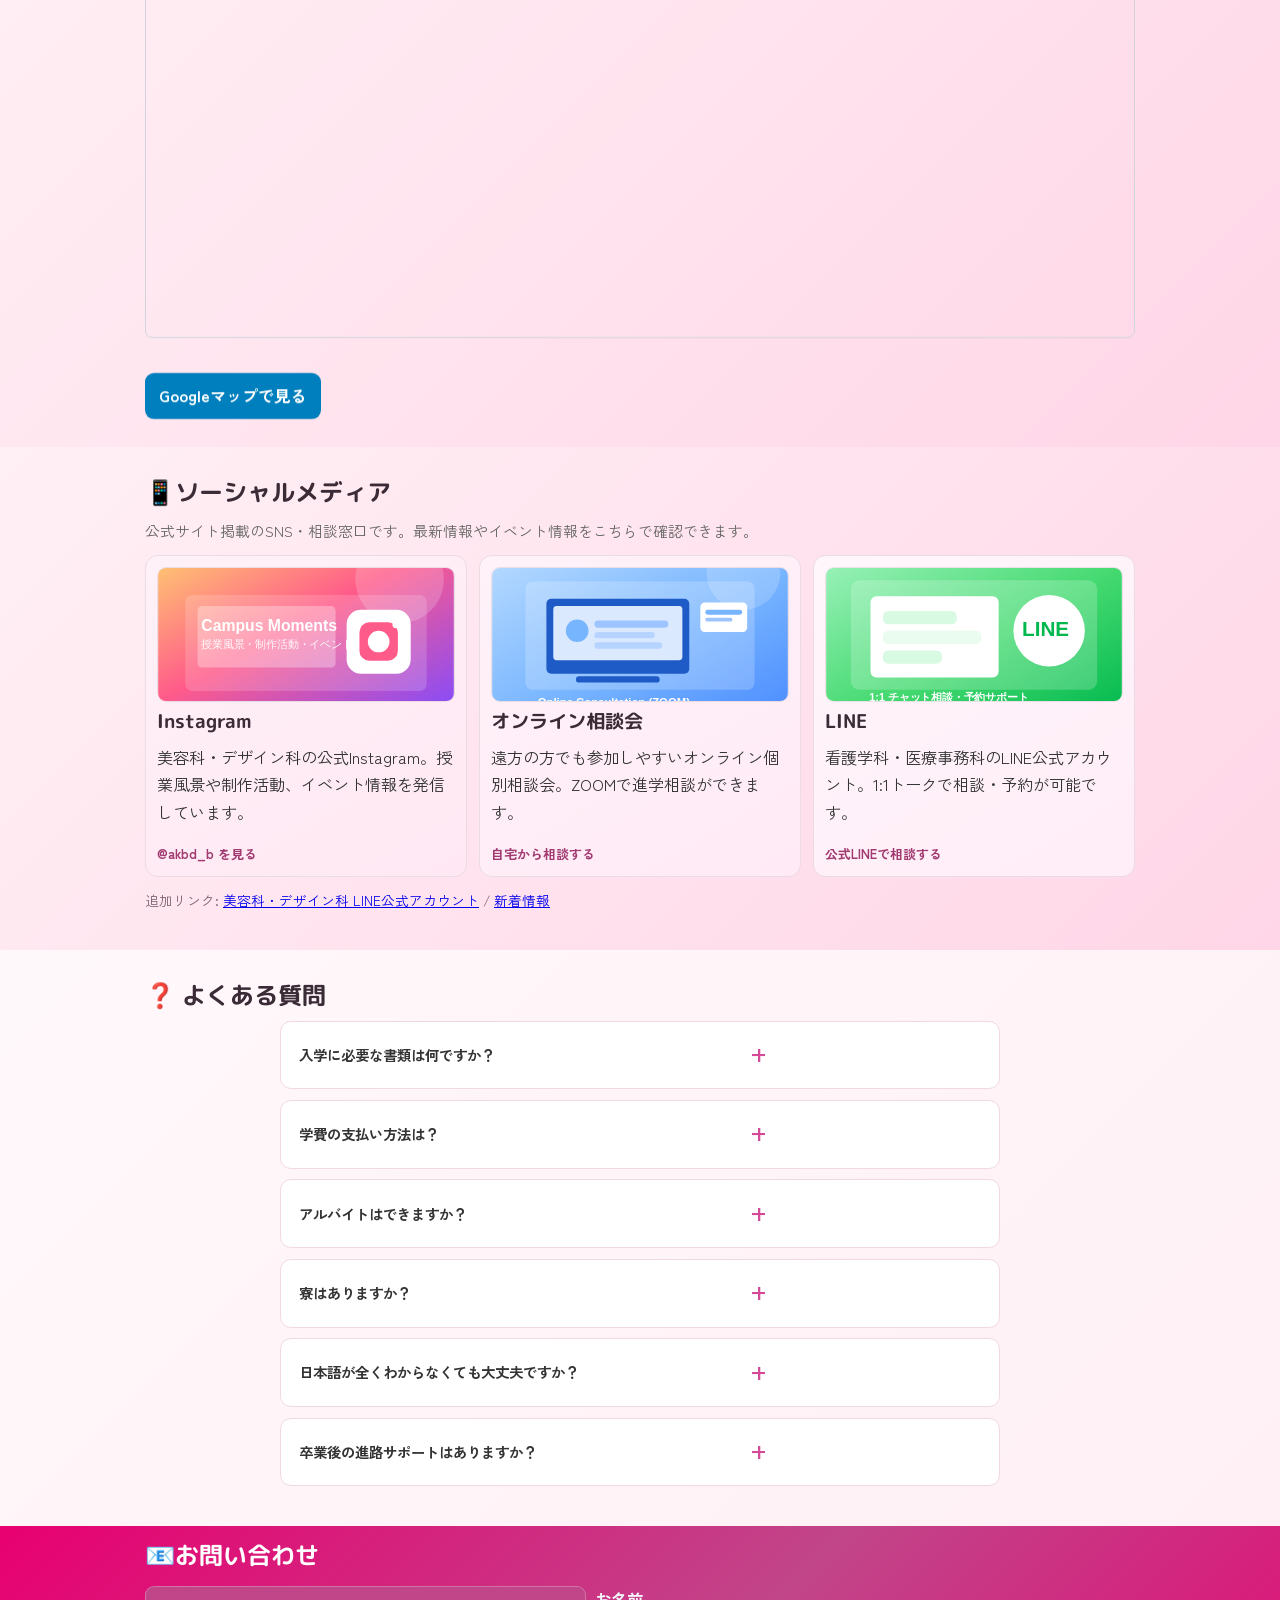
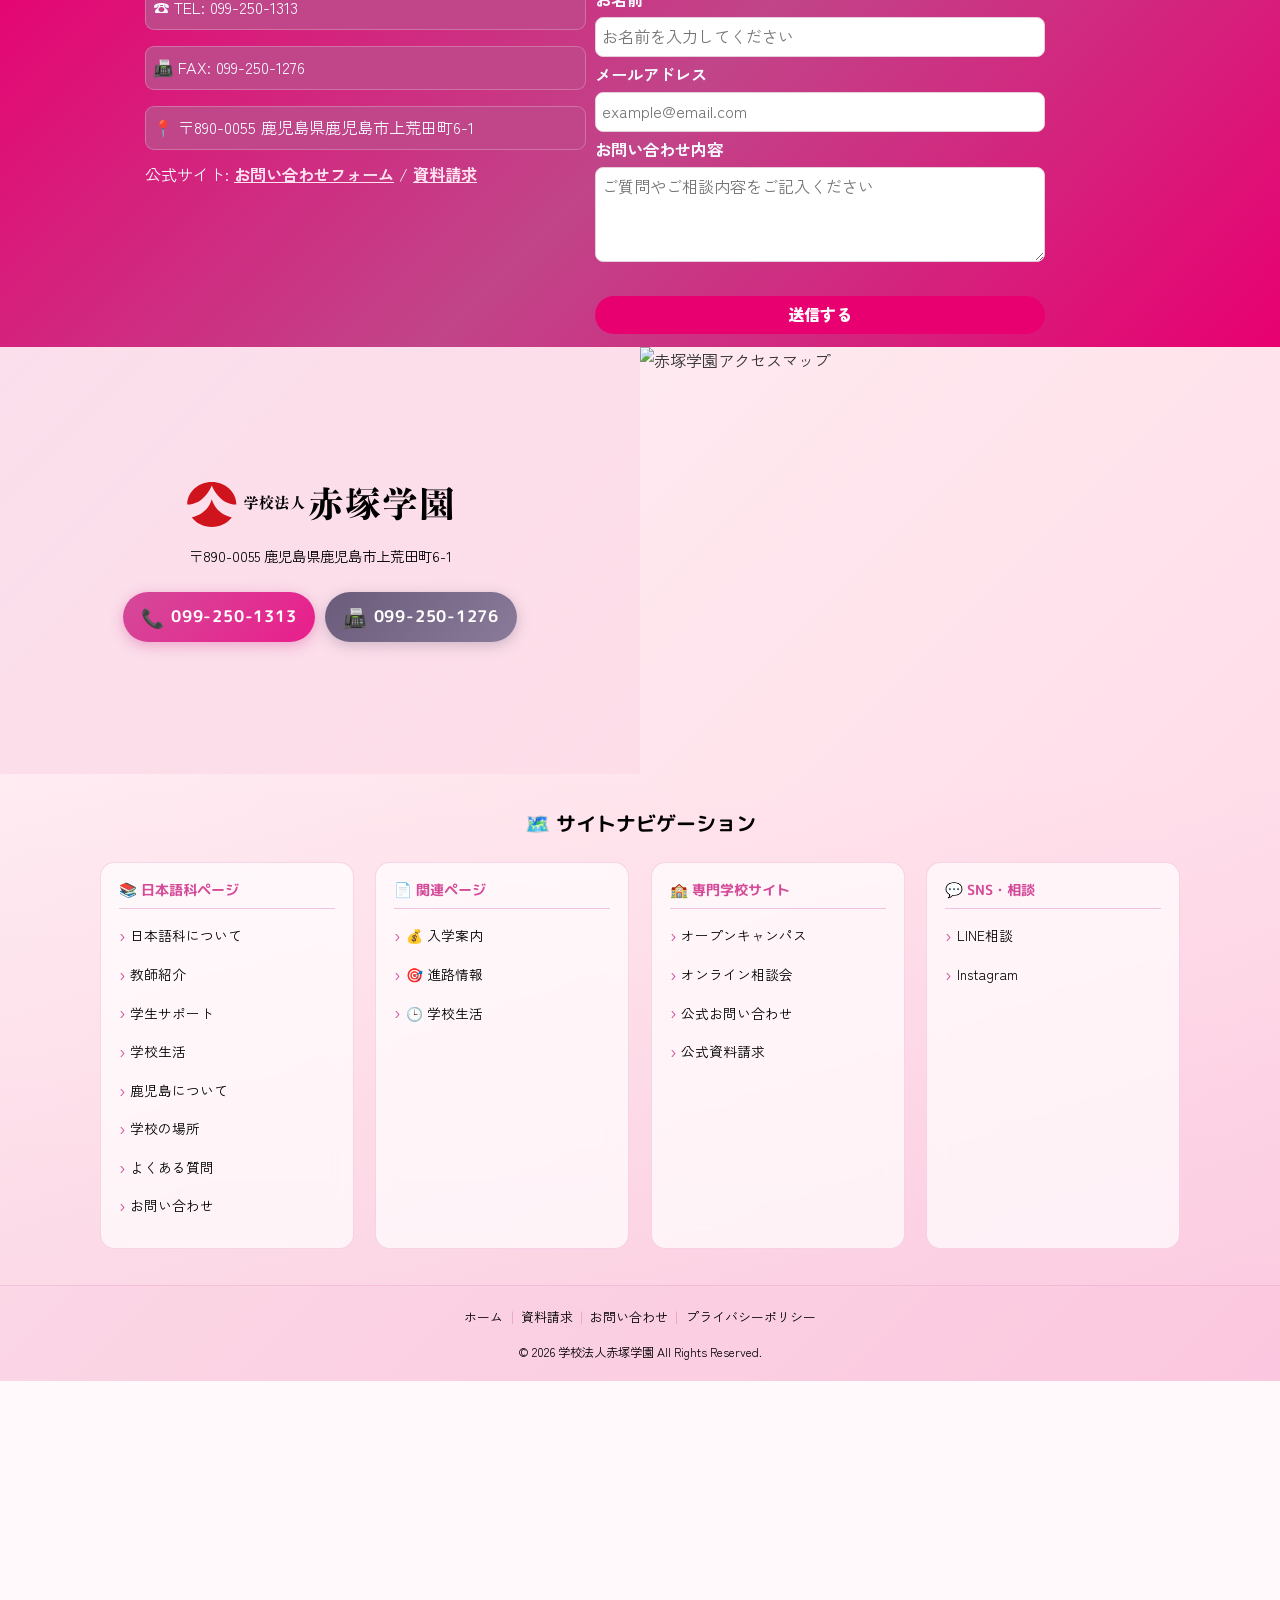
==== commit 867c7020: "Remove unused preload for translations.json" ====
--- a/index.html
+++ b/index.html
@@ -33,7 +33,6 @@
   <link rel="dns-prefetch" href="https://www.google.com" />
   <link rel="dns-prefetch" href="https://maps.googleapis.com" />
 
-  <link rel="preload" href="data/translations.json" as="fetch" crossorigin />
   <link rel="preconnect" href="https://fonts.googleapis.com" />
   <link rel="preconnect" href="https://fonts.gstatic.com" crossorigin />
   <!-- Preload critical assets -->
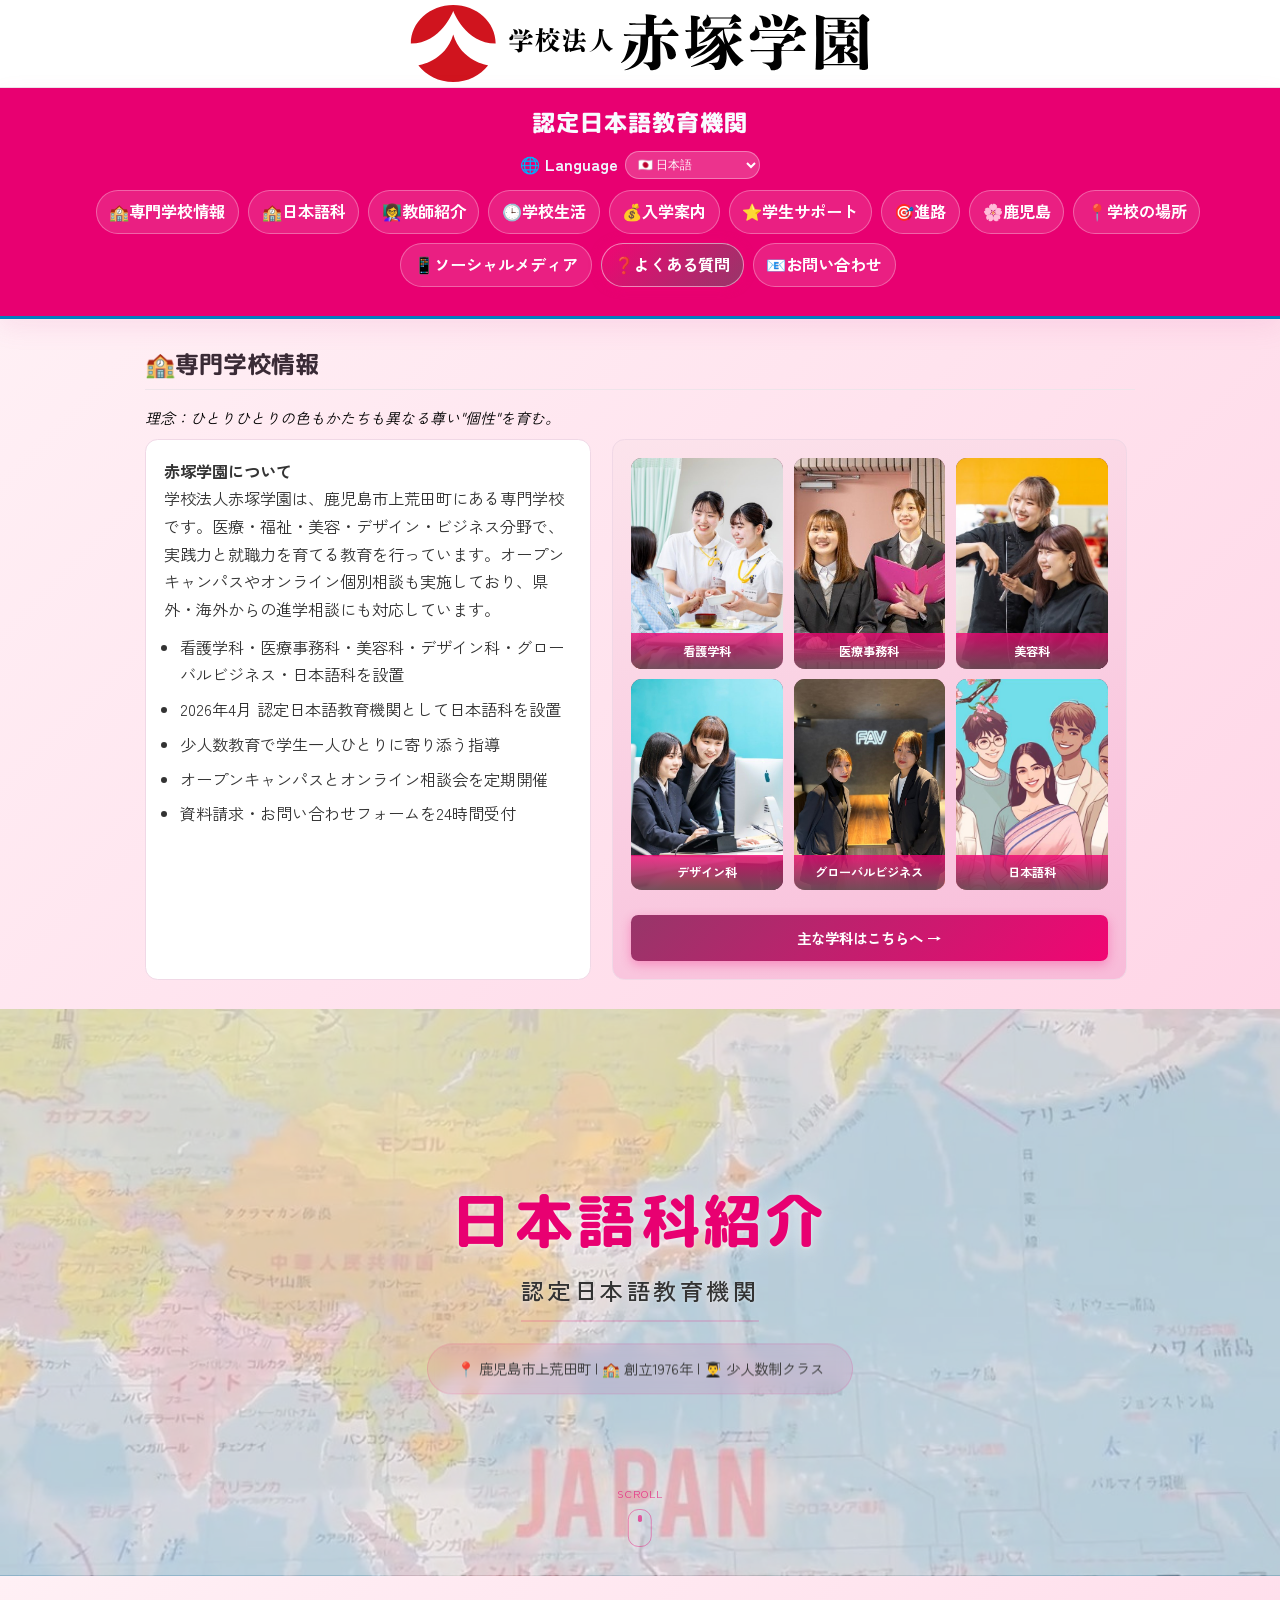
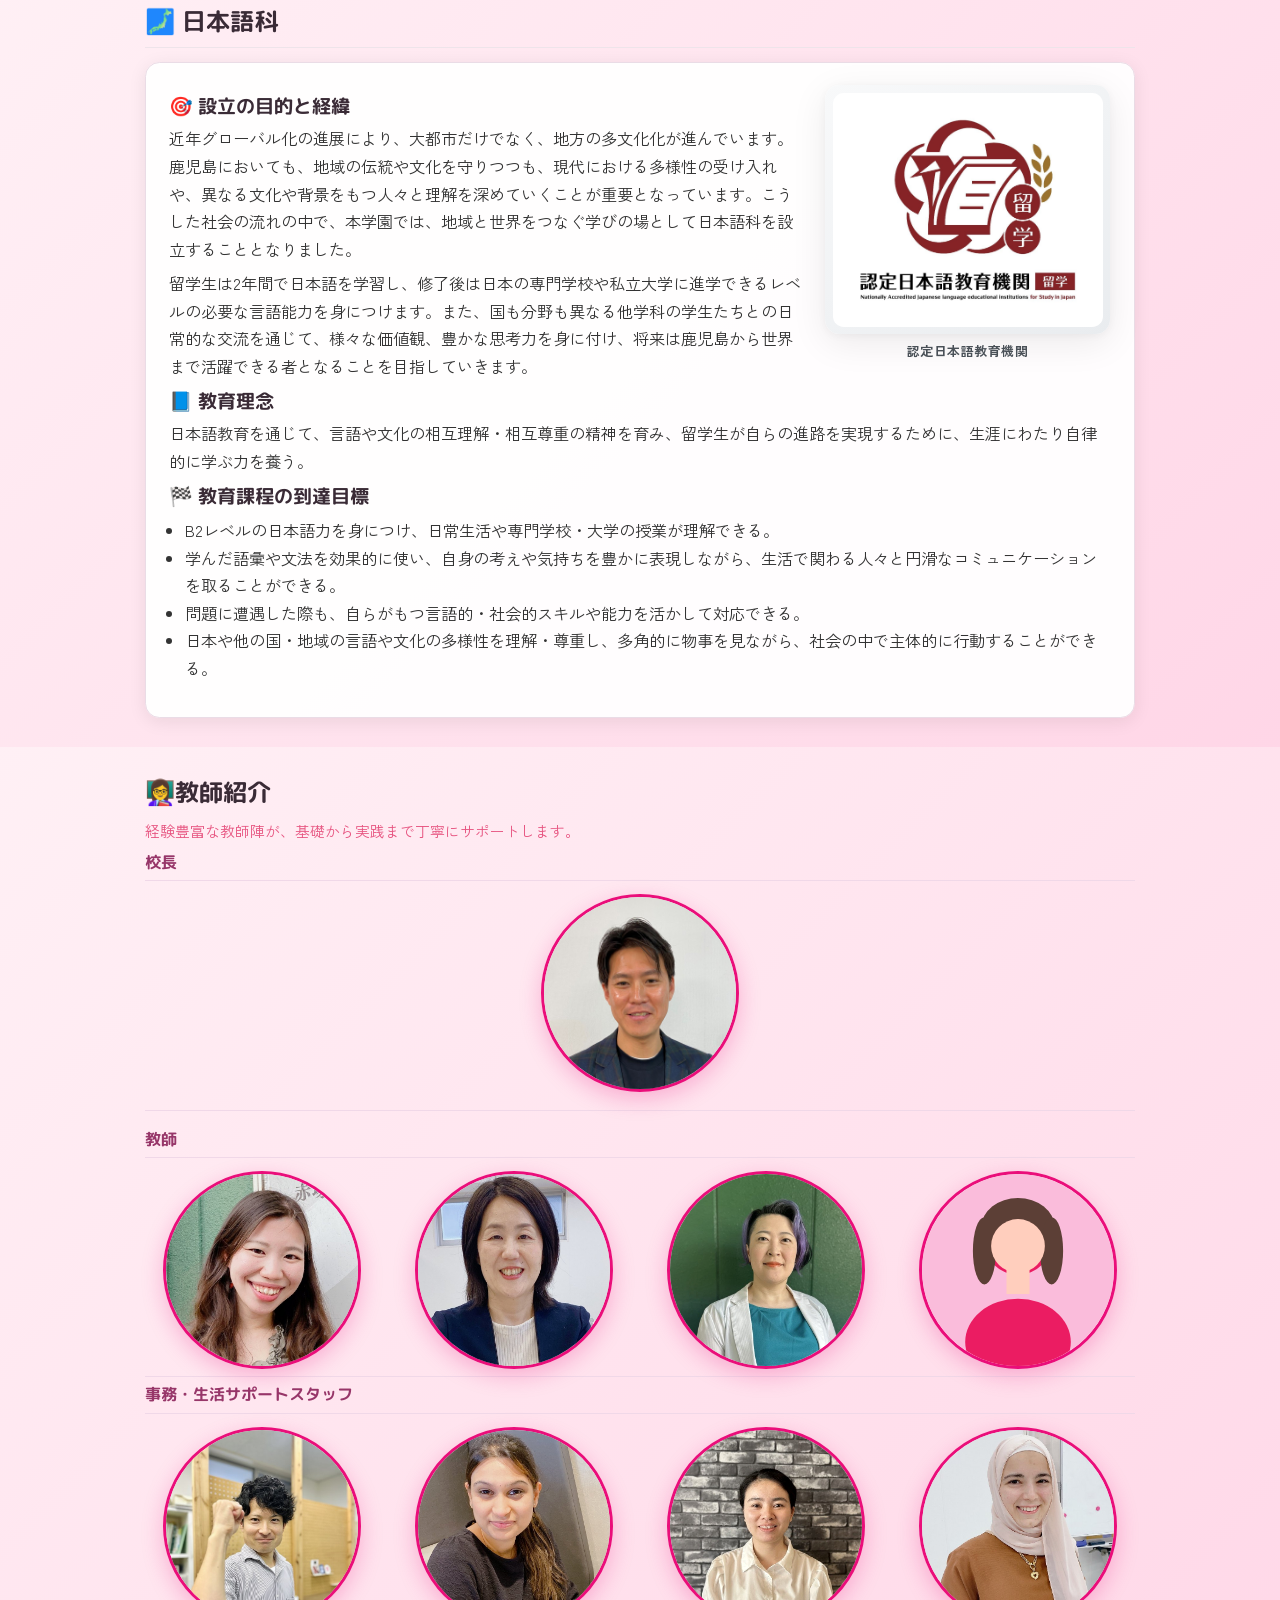
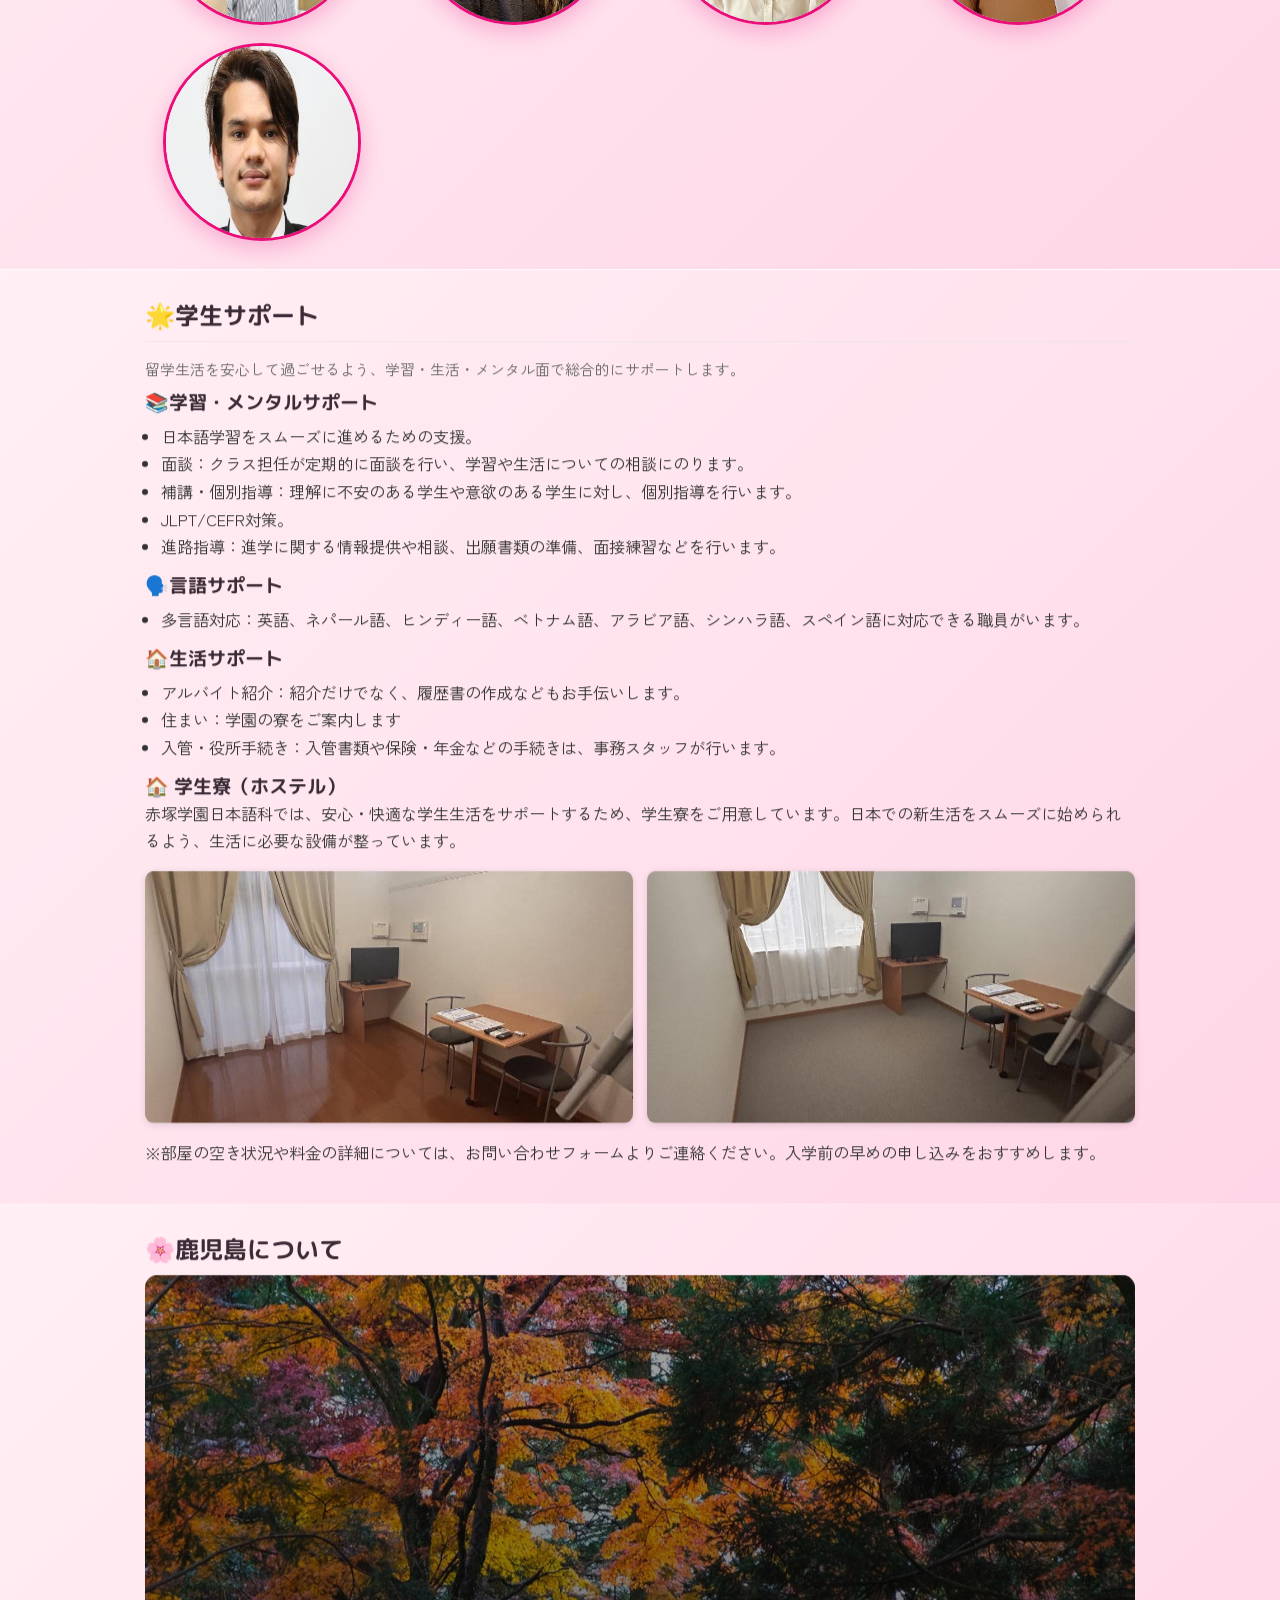
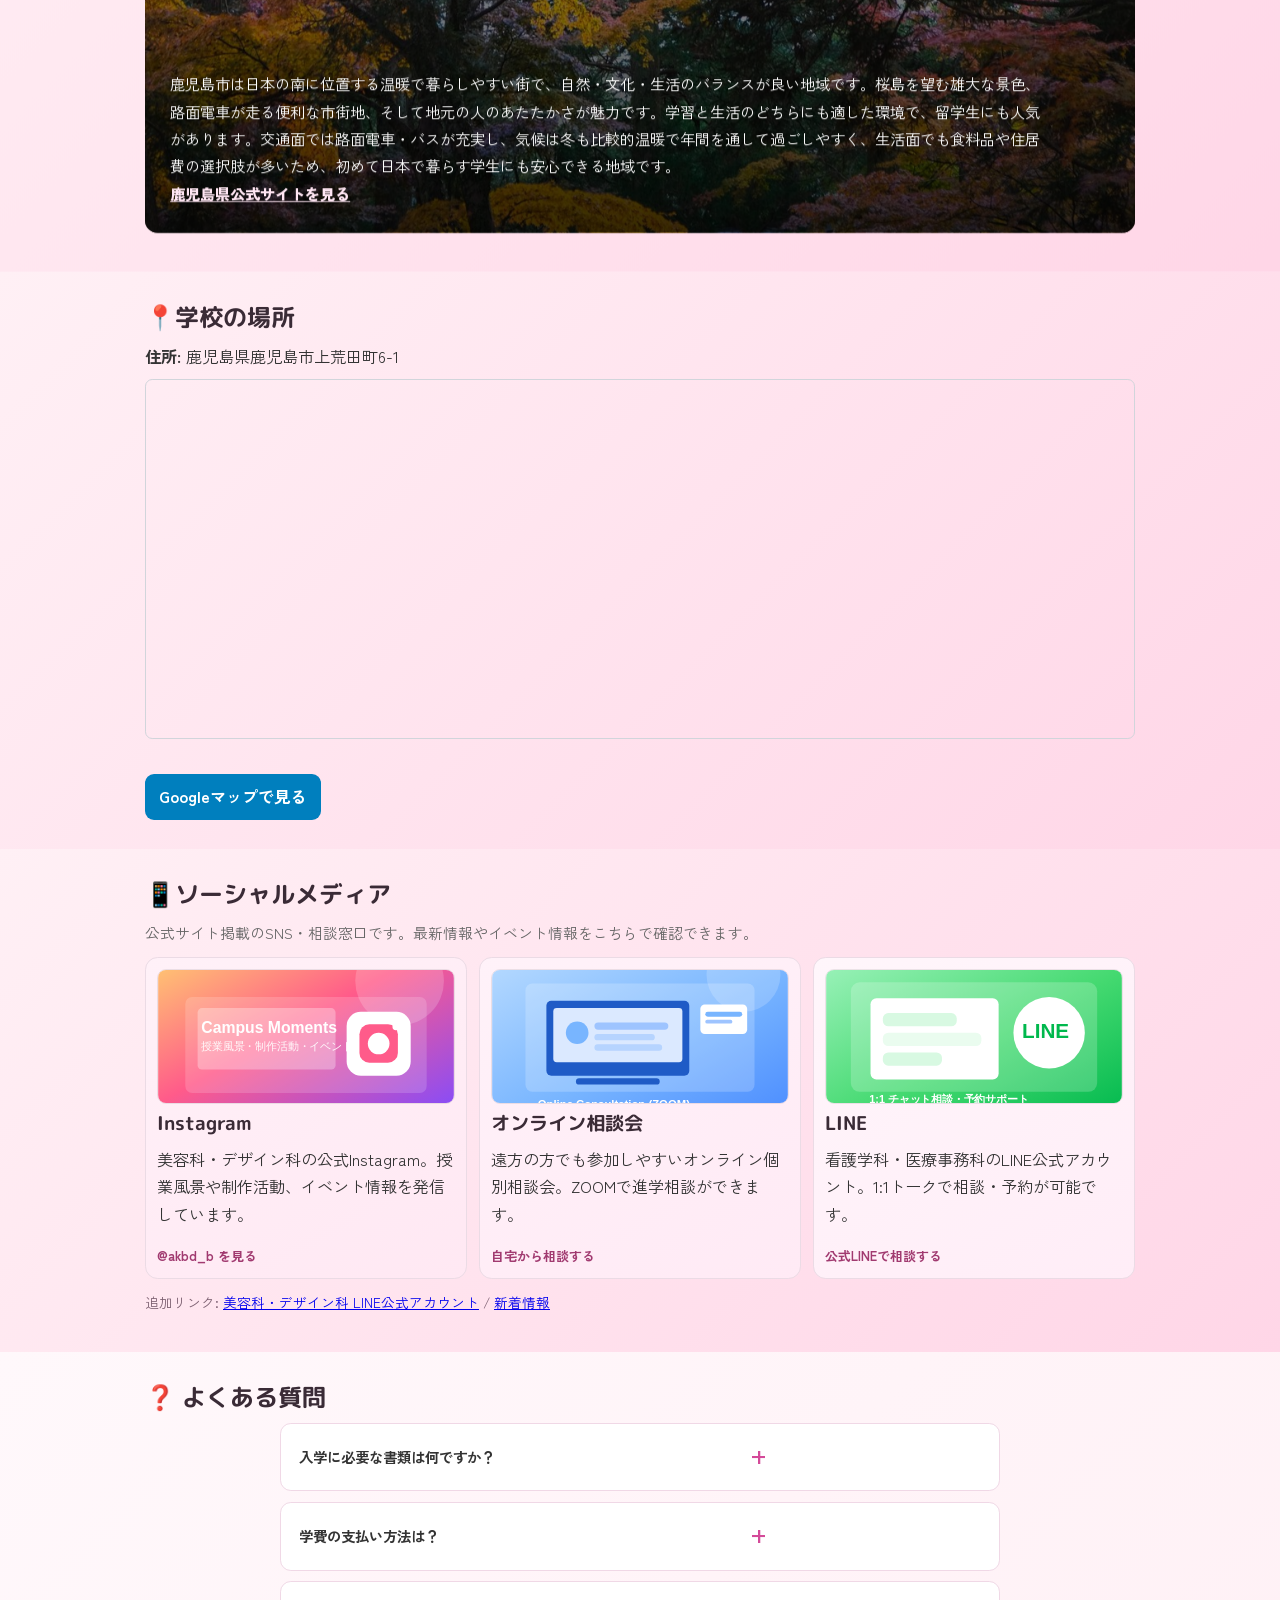
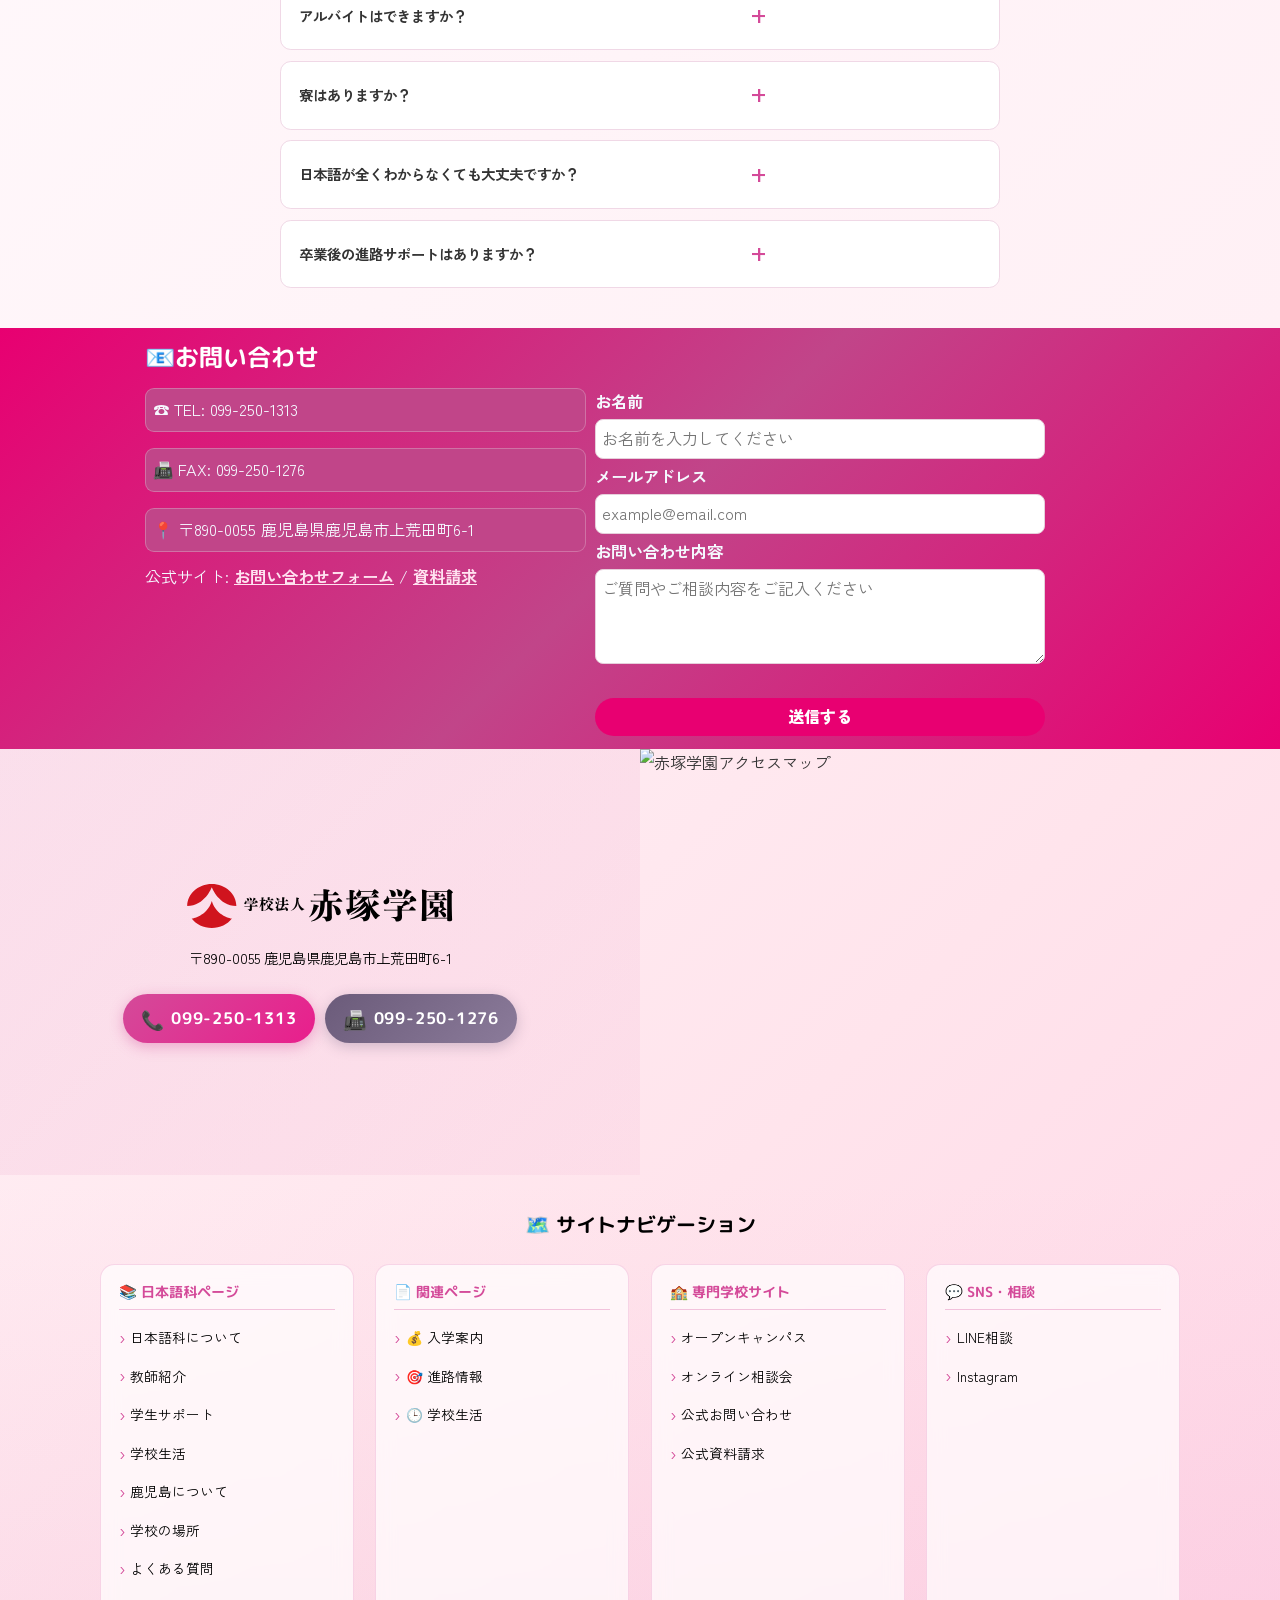
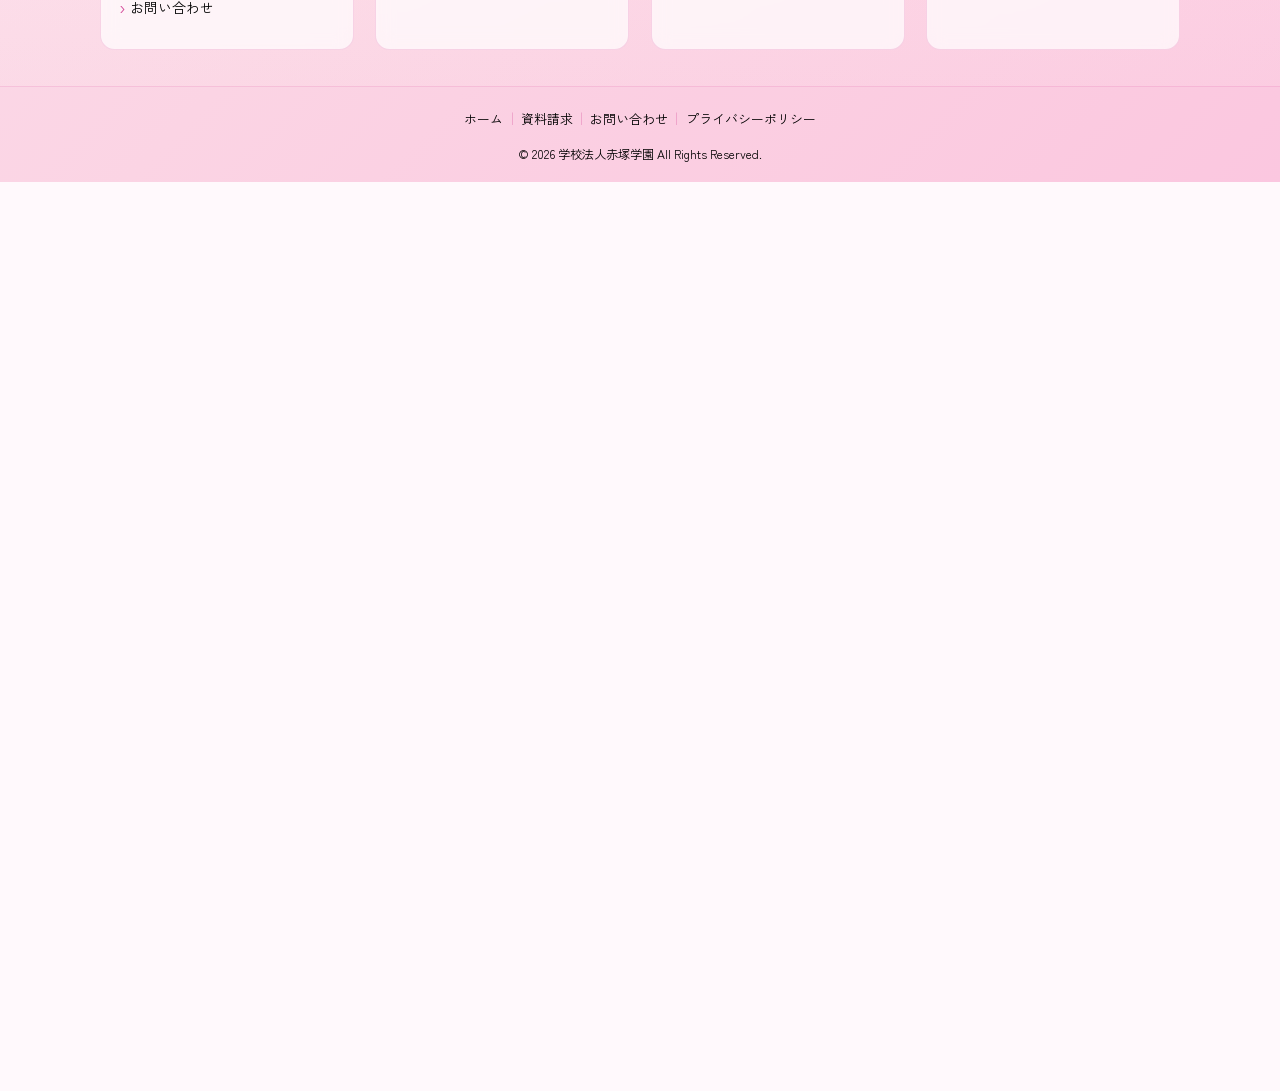
==== commit b762df1f: "Add hostel section with photos in student support" ====
--- a/index.html
+++ b/index.html
@@ -473,6 +473,14 @@
           <li>住まい：学園の寮をご案内します</li>
           <li>入管・役所手続き：入管書類や保険・年金などの手続きは、事務スタッフが行います。</li>
         </ul>
+
+        <h3 data-i18n="index.studentSupport.hostel">🏠 学生寮（ホステル）</h3>
+        <p data-i18n="index.studentSupport.hostelIntro">赤塚学園日本語科では、安心・快適な学生生活をサポートするため、学生寮をご用意しています。日本での新生活をスムーズに始められるよう、生活に必要な設備が整っています。</p>
+        <div class="hostel-photos">
+          <img src="gallery/hostel1.jpeg" alt="学生寮の部屋" class="hostel-photo" width="600" height="400" loading="lazy" />
+          <img src="gallery/hostel2.jpeg" alt="学生寮の共用スペース" class="hostel-photo" width="600" height="400" loading="lazy" />
+        </div>
+        <p class="hostel-note" data-i18n="index.studentSupport.hostelNote">※部屋の空き状況や料金の詳細については、お問い合わせフォームよりご連絡ください。入学前の早めの申し込みをおすすめします。</p>
       </div>
     </section>
 
--- a/copy.css
+++ b/copy.css
@@ -2963,3 +2963,23 @@
     margin-top: 20pt;
   }
 }
+
+/* ===== HOSTEL PHOTOS ===== */
+.hostel-photos {
+  display: grid;
+  grid-template-columns: 1fr 1fr;
+  gap: 16px;
+  margin: 18px 0;
+}
+.hostel-photo {
+  width: 100%;
+  height: 280px;
+  border-radius: 10px;
+  object-fit: cover;
+  box-shadow: 0 2px 8px rgba(0, 0, 0, 0.12);
+}
+@media (max-width: 600px) {
+  .hostel-photos {
+    grid-template-columns: 1fr;
+  }
+}
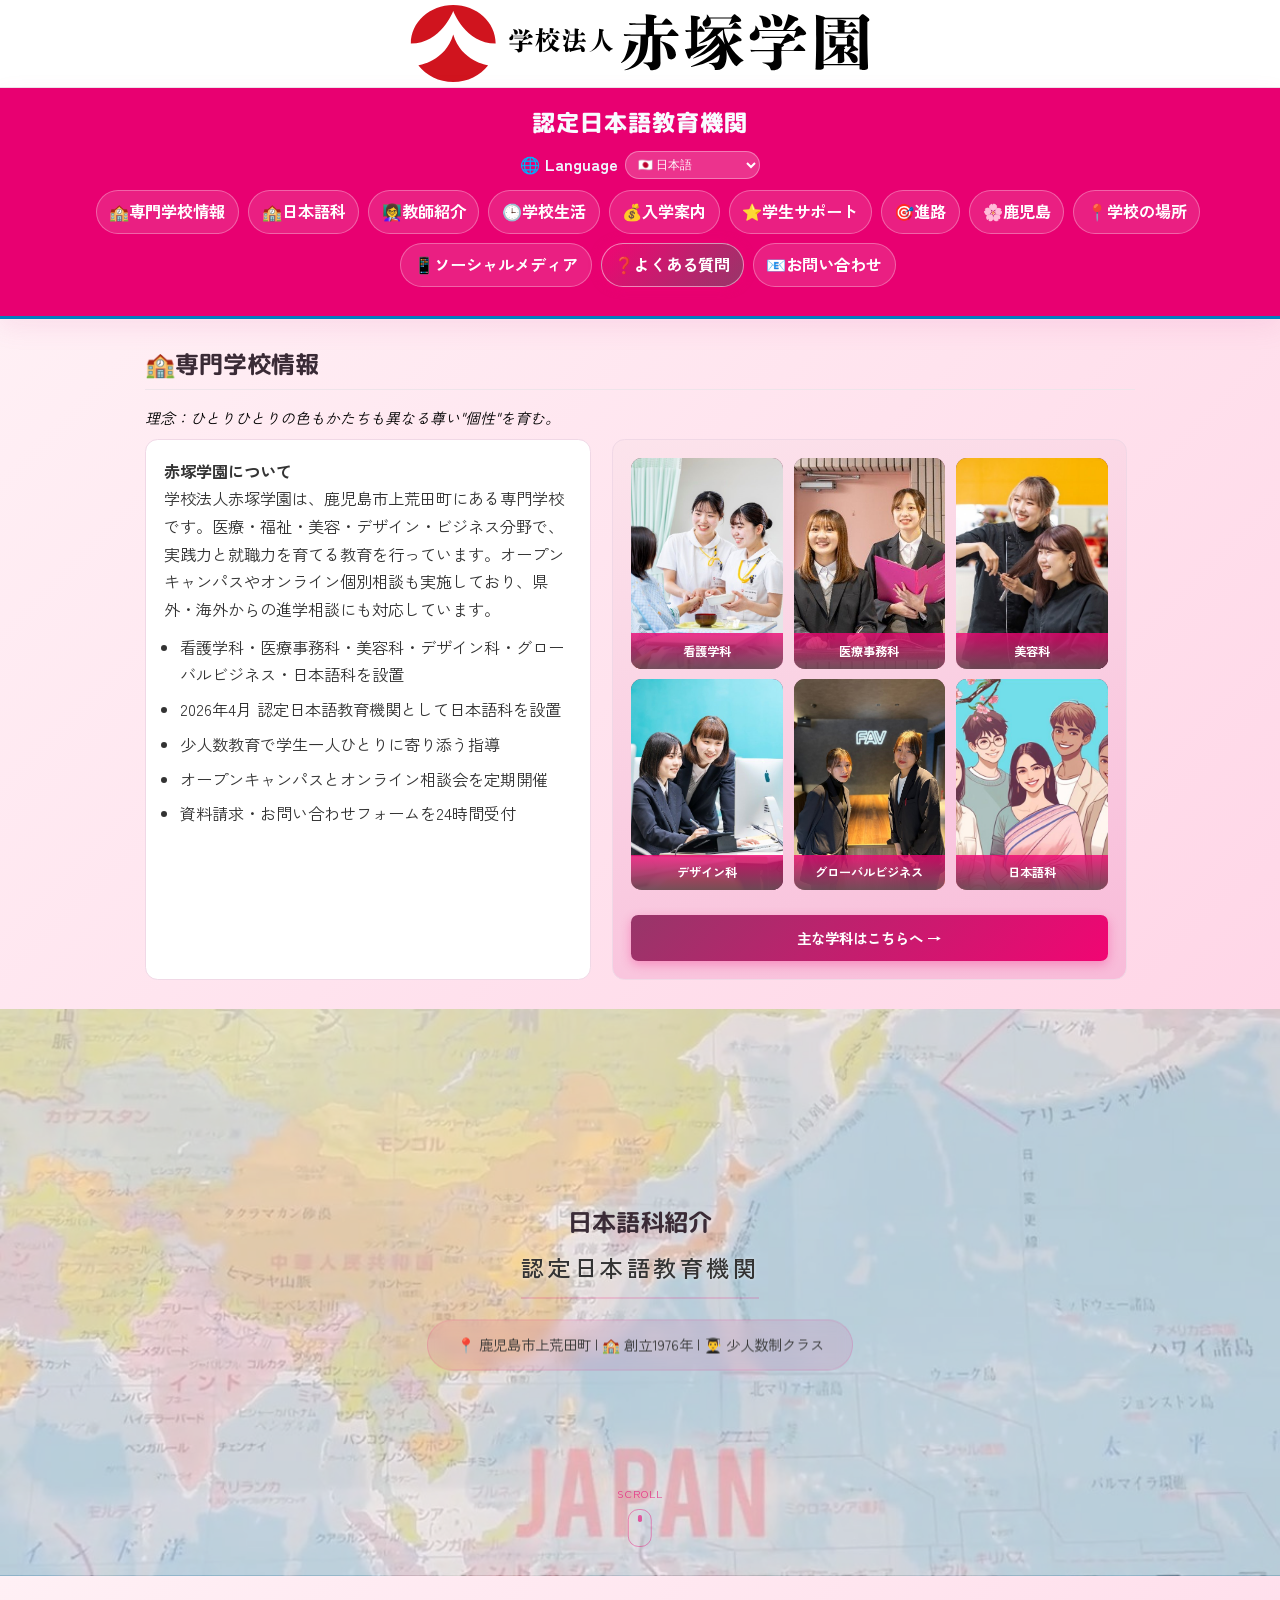
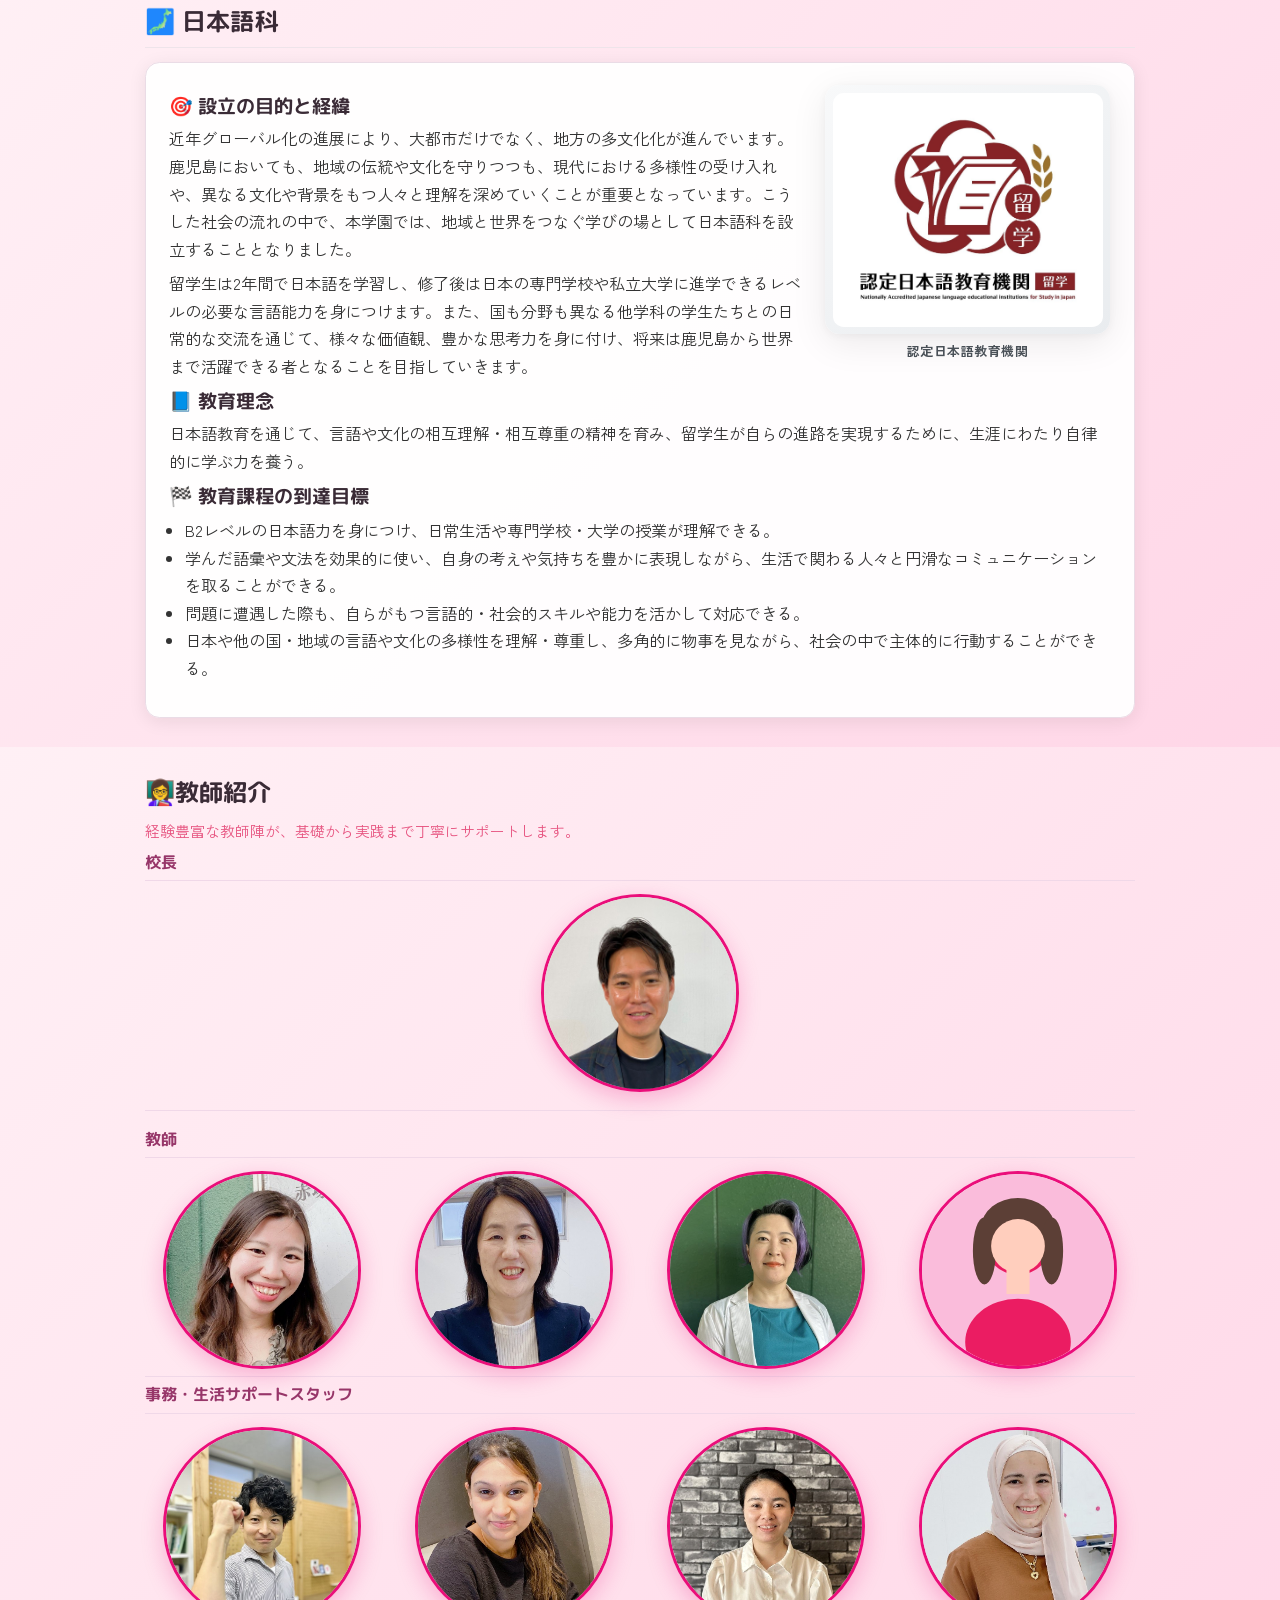
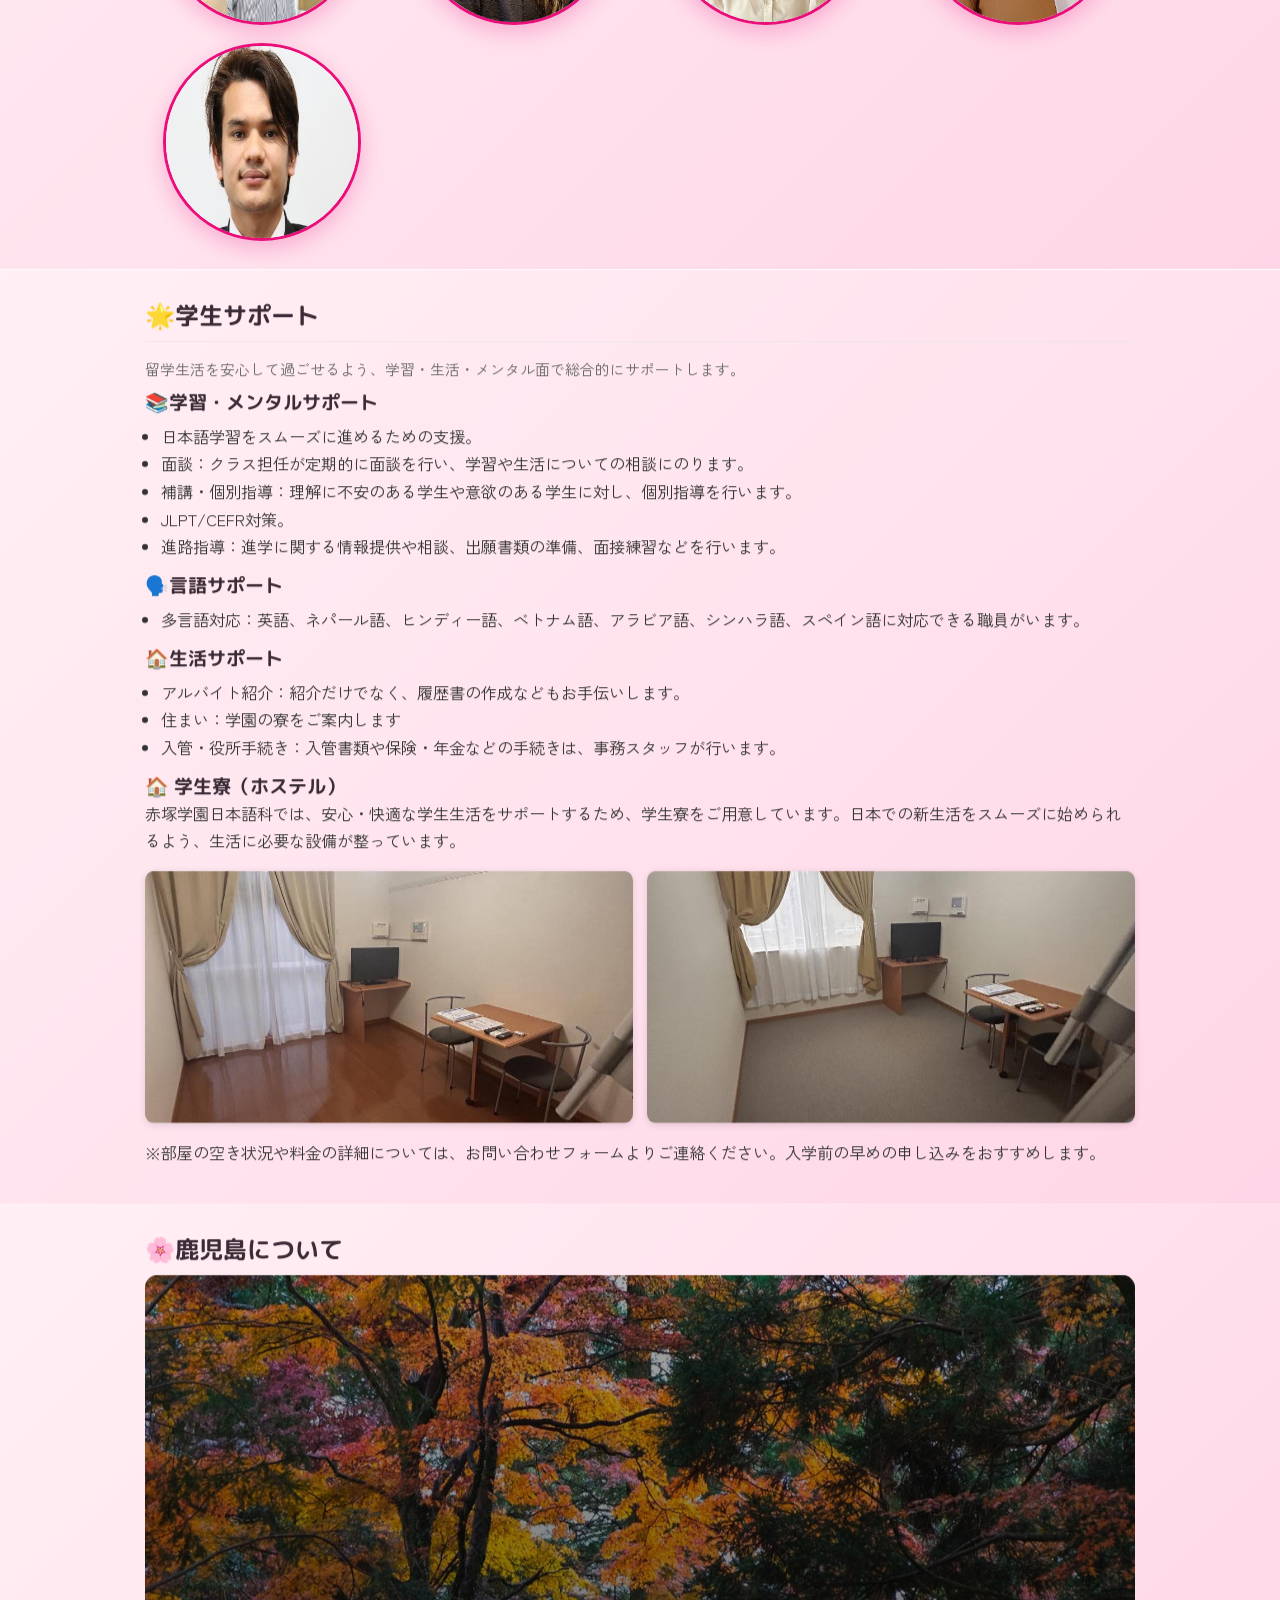
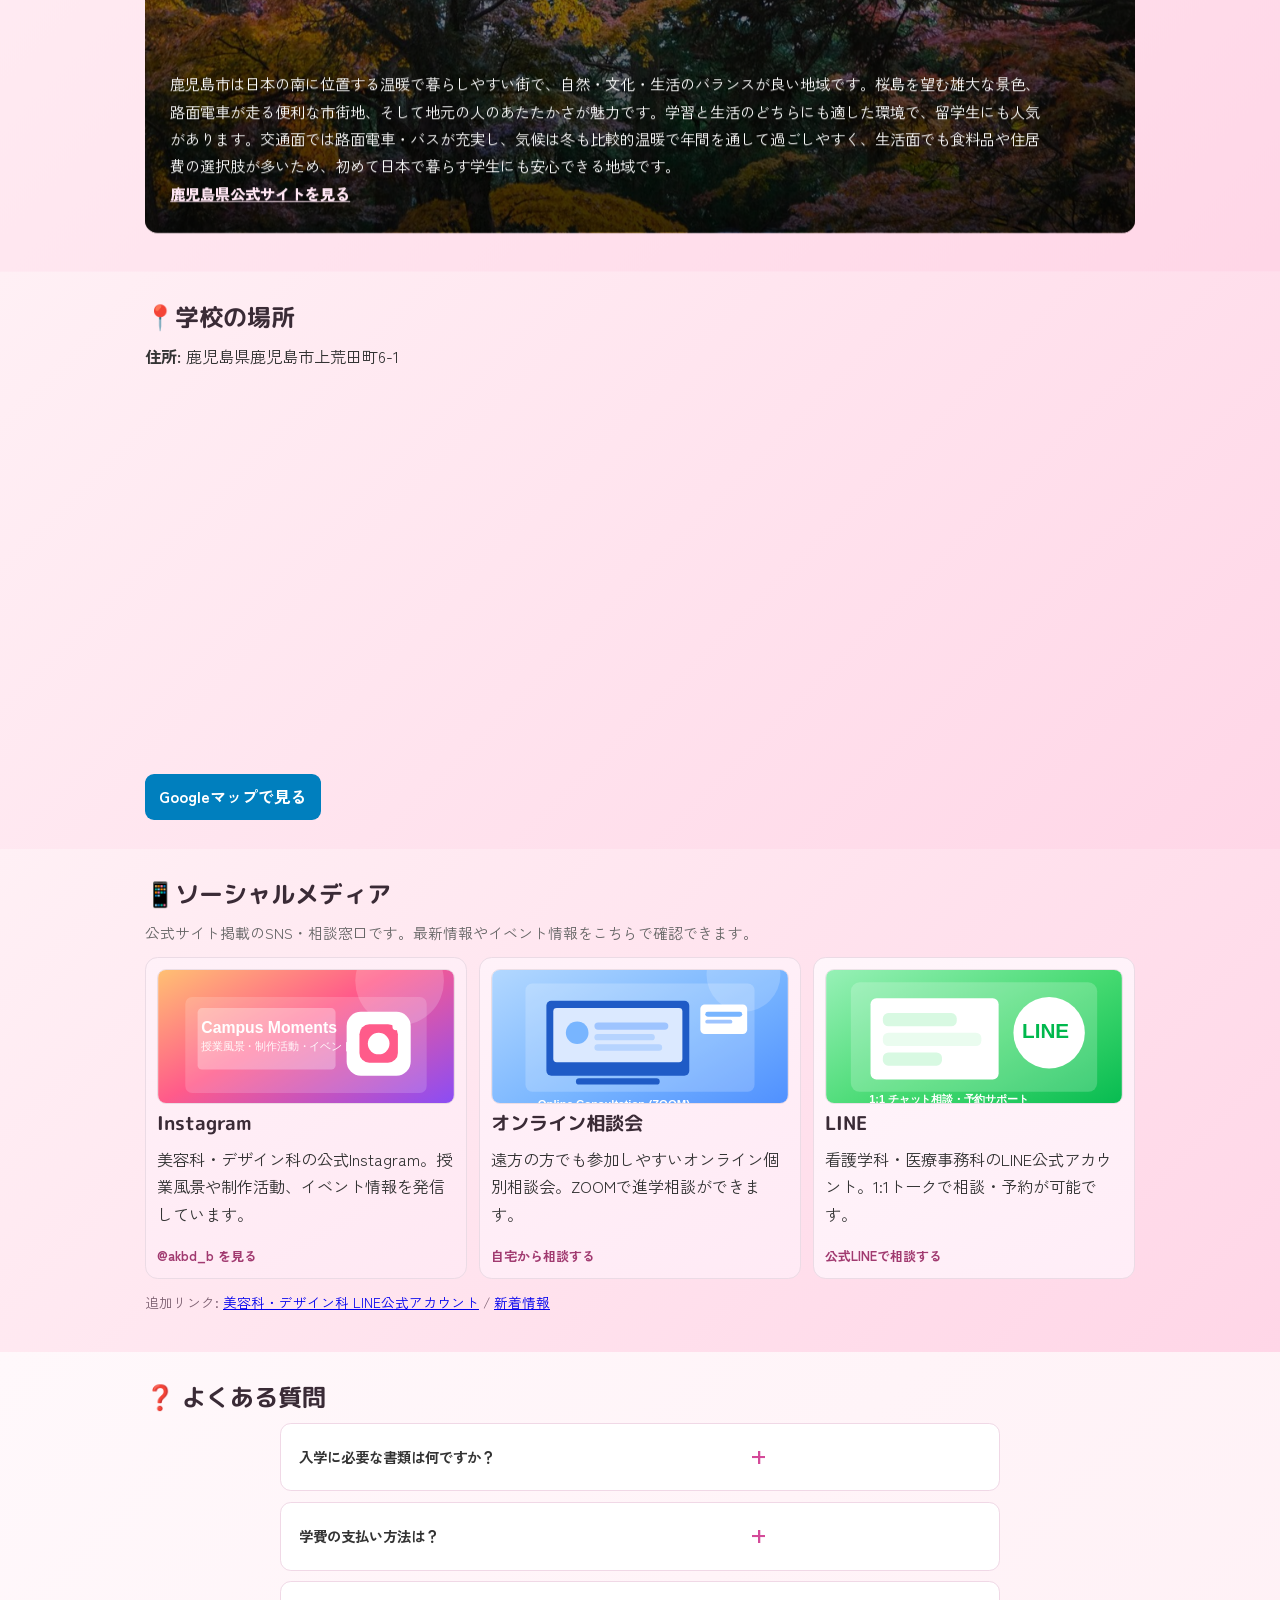
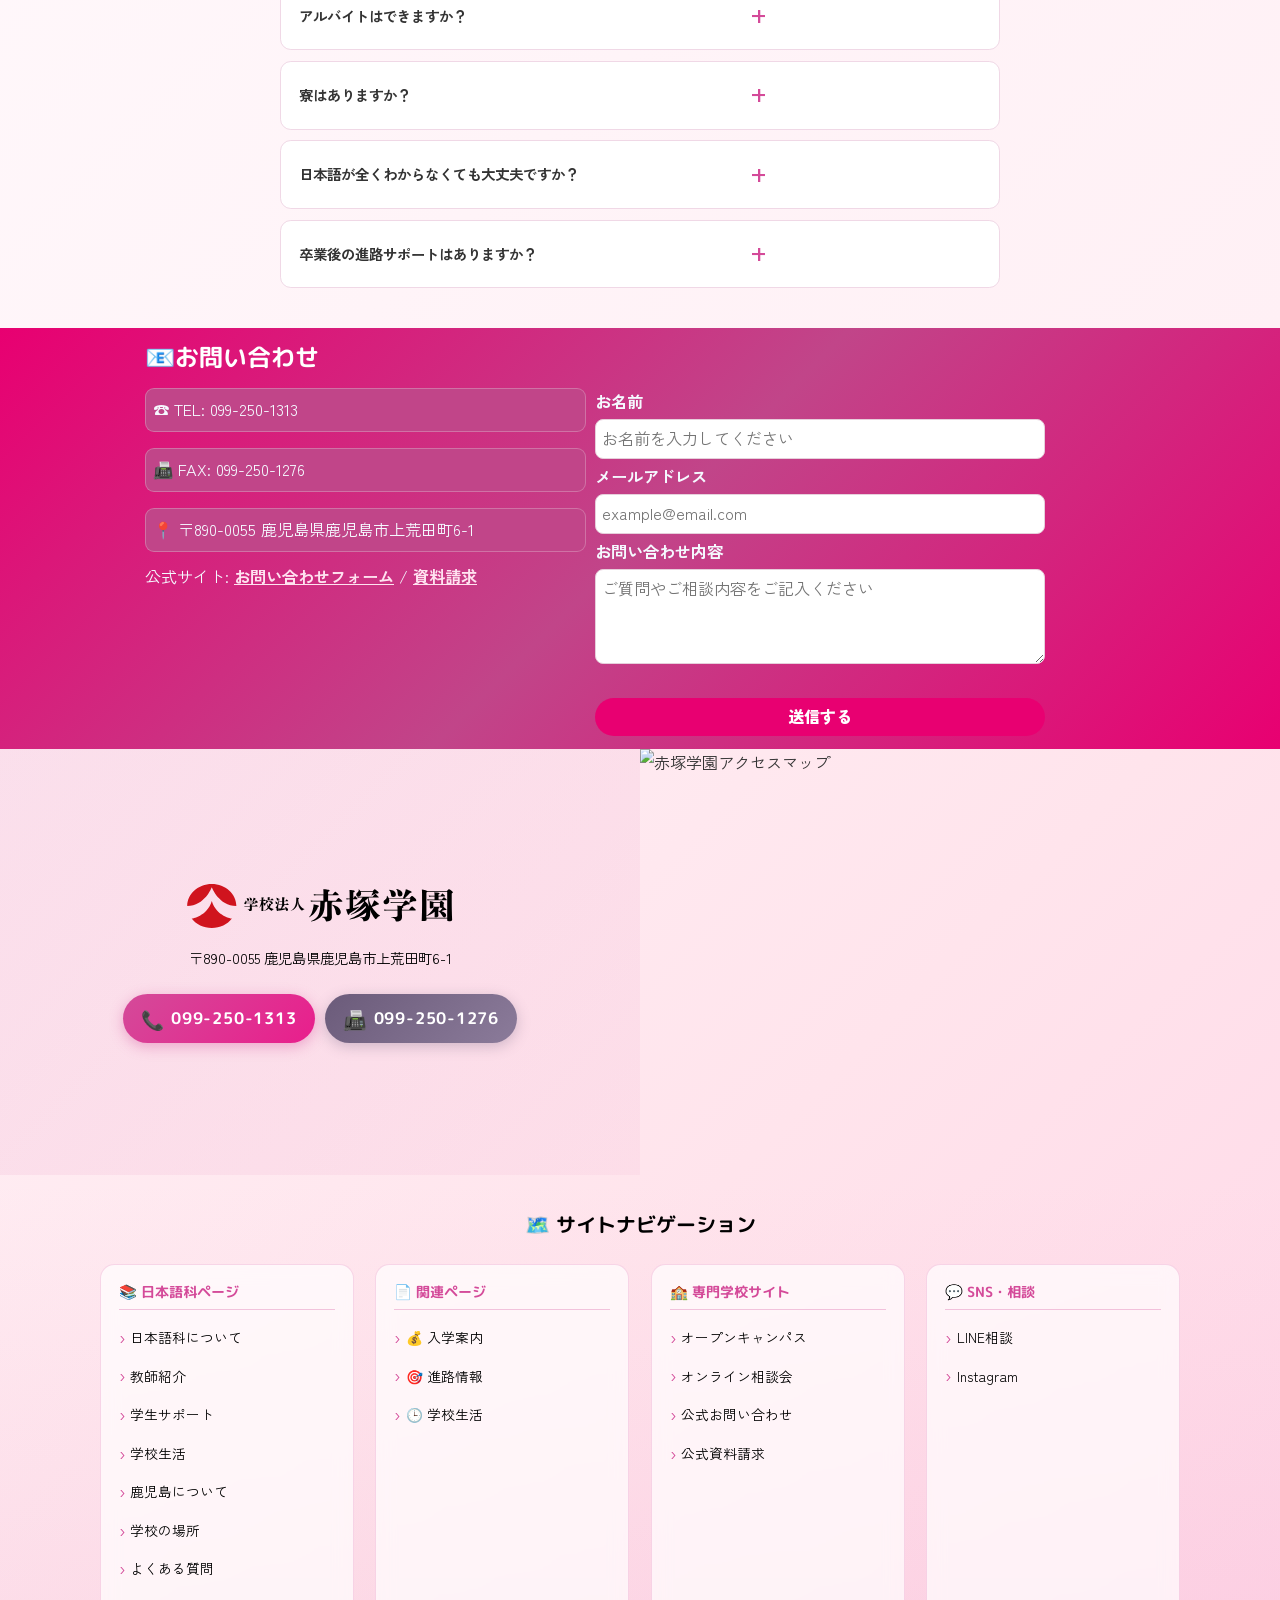
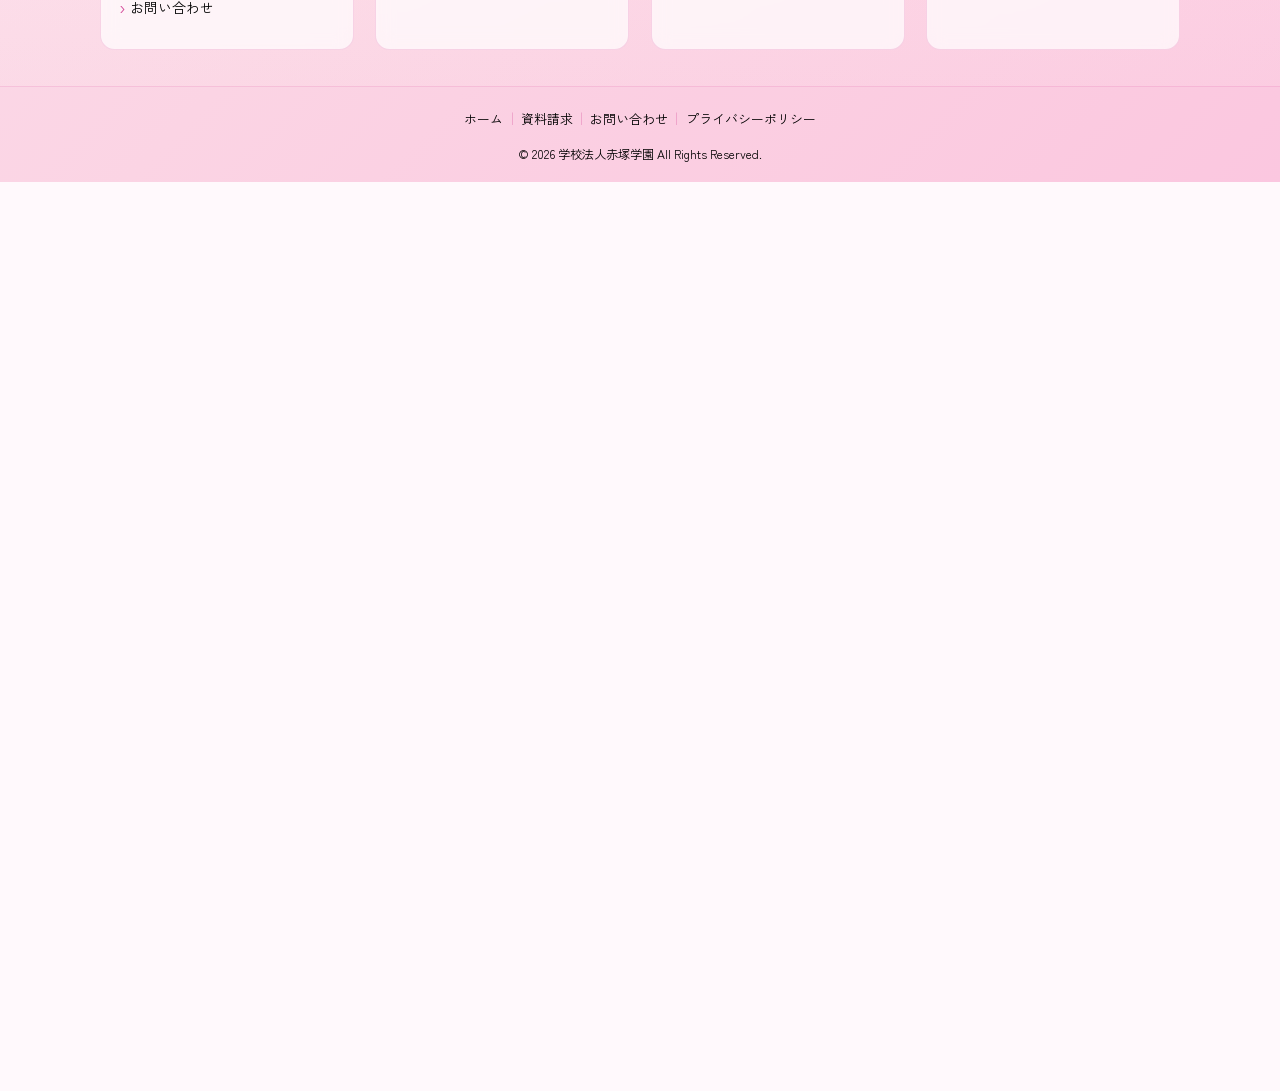
==== commit a21907ae: "Site polish: accessibility, i18n, cleanup, mobile fixes - Fix honeypot selector mismatch in contact " ====
--- a/index.html
+++ b/index.html
@@ -266,7 +266,7 @@
   <main id="main-content">
     <section id="about-our-college">
       <div class="container">
-        <h1 data-i18n="index.aboutCollege.title">🏫専門学校情報</h1>
+        <h2 data-i18n="index.aboutCollege.title">🏫専門学校情報</h2>
         <hr />
         <p class="section-lead mission-lead"><em data-i18n="index.aboutCollege.mission">理念：ひとりひとりの色もかたちも異なる尊い“個性”を育む。</em></p>
 
@@ -324,12 +324,12 @@
     <!-- Hero Video Section -->
     <section id="hero-video">
       <video autoplay muted loop playsinline preload="metadata"
-             poster="logo/hero-poster.jpg"
-             class="hero-video-bg" id="heroVideo">
+            poster="logo/hero-poster.jpg"
+              class="hero-video-bg" id="heroVideo">
         <source src="intro-video.mp4" type="video/mp4">
       </video>
       <div class="hero-video-overlay" id="heroOverlay">
-        <h1 data-i18n="index.heroVideo.title">日本語科紹介</h1>
+        <h2 data-i18n="index.heroVideo.title">日本語科紹介</h2>
         <p class="hero-tagline" data-i18n="index.heroVideo.tagline">認定日本語教育機関</p>
         <p class="hero-info" data-i18n="index.heroVideo.info">📍 鹿児島市上荒田町 | 🏫 創立1976年 | 👨‍🎓 少人数制クラス</p>
       </div>
@@ -391,8 +391,7 @@
             <div class="teacher-grid">
               <article class="teacher-card">
                 <img src="teachers/principle.jpg" alt="校長先生" class="teacher-photo" width="200" height="250" loading="lazy" decoding="async" />
-              
-          </article>
+              </article>
             </div>
           </div>
           <hr>
@@ -405,15 +404,12 @@
 
               <article class="teacher-card">
                 <img src="teachers/hayasi.jpg" alt="林先生" class="teacher-photo" width="200" height="250" loading="lazy" decoding="async" />
-                
               </article>
               <article class="teacher-card">
                 <img src="teachers/sensei.jpg" alt="西村先生" class="teacher-photo" width="200" height="250" loading="lazy" decoding="async" />
-                
               </article>
               <article class="teacher-card">
                 <img src="teachers/female-icon.svg" alt="女性教師" class="teacher-photo" width="200" height="250" loading="lazy" decoding="async" />
-                
               </article>
             </div>
             <hr>
@@ -422,26 +418,22 @@
                 <div class="teacher-grid">
                 <article class="teacher-card">
                 <img src="teachers/fujino.jpg" alt="藤野先生" class="teacher-photo" width="200" height="250" loading="lazy" decoding="async" />
-                
               </article>
                 <article class="teacher-card">
                 <img src="teachers/nipur.jpg" alt="ヌプール先生" class="teacher-photo" width="200" height="250" loading="lazy" decoding="async" />
-                
               </article>
               <article class="teacher-card">
                 <img src="teachers/enn.jpg" alt="イエン先生" class="teacher-photo" width="200" height="250" loading="lazy" decoding="async" />
-              
               </article>
               <article class="teacher-card">
                 <img src="teachers/maissam.jpg" alt="マイサム先生" class="teacher-photo" width="200" height="250" loading="lazy" decoding="async" />
-                
               </article>
 
               <article class="teacher-card">
                 <img src="teachers/aashish.jpg" alt="アシス先生" class="teacher-photo" width="200" height="250" loading="lazy" decoding="async" />
-                
               </article>
             </div>
+          </div>
           </div>
         </div>
       </div>
@@ -516,6 +508,8 @@
           width="100%"
           height="400"
           class="map-frame"
+          title="赤塚学園の地図"
+          style="border:0"
           allowfullscreen
           loading="lazy"></iframe>
         <br /><br />
@@ -725,10 +719,10 @@
         
         <div class="accordion" data-single-open="true">
           <div class="accordion-item">
-            <button class="accordion-header" aria-expanded="false">
+            <button class="accordion-header" aria-expanded="false" aria-controls="faq-panel-1">
               <span data-i18n="faq.q1">入学に必要な書類は何ですか？</span>
             </button>
-            <div class="accordion-content">
+            <div class="accordion-content" id="faq-panel-1" role="region">
               <div class="accordion-body" data-i18n="faq.a1">
                 入学願書、最終学歴の卒業証明書、日本語学習歴証明書（ある場合）、パスポートのコピー、証明写真が必要です。詳細は入学案内ページをご確認ください。
               </div>
@@ -736,10 +730,10 @@
           </div>
 
           <div class="accordion-item">
-            <button class="accordion-header" aria-expanded="false">
+            <button class="accordion-header" aria-expanded="false" aria-controls="faq-panel-2">
               <span data-i18n="faq.q2">学費の支払い方法は？</span>
             </button>
-            <div class="accordion-content">
+            <div class="accordion-content" id="faq-panel-2" role="region">
               <div class="accordion-body" data-i18n="faq.a2">
                 銀行振込でのお支払いとなります。分割払いにも対応しておりますので、ご相談ください。
               </div>
@@ -747,10 +741,10 @@
           </div>
 
           <div class="accordion-item">
-            <button class="accordion-header" aria-expanded="false">
+            <button class="accordion-header" aria-expanded="false" aria-controls="faq-panel-3">
               <span data-i18n="faq.q3">アルバイトはできますか？</span>
             </button>
-            <div class="accordion-content">
+            <div class="accordion-content" id="faq-panel-3" role="region">
               <div class="accordion-body" data-i18n="faq.a3">
                 留学ビザをお持ちの方は、資格外活動許可を取得すれば週28時間までアルバイトが可能です。学校でサポートいたします。
               </div>
@@ -758,10 +752,10 @@
           </div>
 
           <div class="accordion-item">
-            <button class="accordion-header" aria-expanded="false">
+            <button class="accordion-header" aria-expanded="false" aria-controls="faq-panel-4">
               <span data-i18n="faq.q4">寮はありますか？</span>
             </button>
-            <div class="accordion-content">
+            <div class="accordion-content" id="faq-panel-4" role="region">
               <div class="accordion-body" data-i18n="faq.a4">
                 学校提携の寮やアパートをご紹介しています。入学前からお部屋探しをサポートいたします。
               </div>
@@ -769,10 +763,10 @@
           </div>
 
           <div class="accordion-item">
-            <button class="accordion-header" aria-expanded="false">
+            <button class="accordion-header" aria-expanded="false" aria-controls="faq-panel-5">
               <span data-i18n="faq.q5">日本語が全くわからなくても大丈夫ですか？</span>
             </button>
-            <div class="accordion-content">
+            <div class="accordion-content" id="faq-panel-5" role="region">
               <div class="accordion-body" data-i18n="faq.a5">
                 はい、初心者クラスがありますので、ゼロから学べます。ひらがな・カタカナから丁寧に指導します。
               </div>
@@ -780,10 +774,10 @@
           </div>
 
           <div class="accordion-item">
-            <button class="accordion-header" aria-expanded="false">
+            <button class="accordion-header" aria-expanded="false" aria-controls="faq-panel-6">
               <span data-i18n="faq.q6">卒業後の進路サポートはありますか？</span>
             </button>
-            <div class="accordion-content">
+            <div class="accordion-content" id="faq-panel-6" role="region">
               <div class="accordion-body" data-i18n="faq.a6">
                 はい、専門学校・大学への進学指導、就職サポートを行っています。個別相談も随時受け付けています。
               </div>
@@ -834,6 +828,8 @@
 
       </div>
     </section>
+
+  </main>
 
     <footer id="mega-footer" aria-labelledby="footer-title">
       <div class="footer-hero-split">
@@ -915,6 +911,7 @@
         <p class="footer-copyright" data-i18n="footer.copyright">© 2026 学校法人赤塚学園 All Rights Reserved.</p>
       </div>
     </footer>
-  </main>
+</body>
 </body>
 </html>
+
--- a/copy.css
+++ b/copy.css
@@ -172,6 +172,8 @@
   --text: #333333;
   --muted: #666666;
   --line: #eee4ea;
+  --brand: #d44a99;
+  --brand-strong: #e80071;
   --nav-start: #e80071;
   --nav-end:#e80071;
   --accent: #007fbe;
@@ -770,8 +772,11 @@
     object-position: center 25%;
   }
   .fact-photo-label {
-    font-size: 0.75rem;
-    padding: 6px 8px;
+    font-size: 0.70rem;
+    padding: 4px 6px;
+    background: linear-gradient(to top, rgba(110, 72, 85, 0.55), rgba(241, 5, 115, 0.35));
+    backdrop-filter: blur(2px);
+    -webkit-backdrop-filter: blur(2px);
   }
   .about-facts-inline {
     grid-template-columns: 1fr;
@@ -1676,27 +1681,27 @@
   }
 
   .framework-table {
-    width: 100%;
-    table-layout: fixed;
+    min-width: 620px;
+    table-layout: auto;
     margin: 0;
   }
 
   .framework-table .side-head {
-    width: 45px;
-    font-size: 0.5rem;
-    padding: 3px 2px;
+    width: 90px;
+    font-size: 0.78rem;
+    padding: 6px 4px;
   }
 
   .framework-table th,
   .framework-table td {
-    border: none;
-    padding: 4px 2px;
-    font-size: 0.55rem;
+    border: 1px solid #1f1f1f;
+    padding: 6px 4px;
+    font-size: 0.78rem;
     word-wrap: break-word;
   }
 
   .framework-table img.framework-book {
-    width: 30px;
+    width: 50px;
     height: auto;
   }
 
@@ -2240,6 +2245,7 @@
   min-height: 450px;
   max-height: 700px;
   overflow: hidden;
+  background: linear-gradient(135deg, #1a3a5c 0%, #2d6a9f 50%, #1a3a5c 100%);
 }
 
 .hero-video-bg {
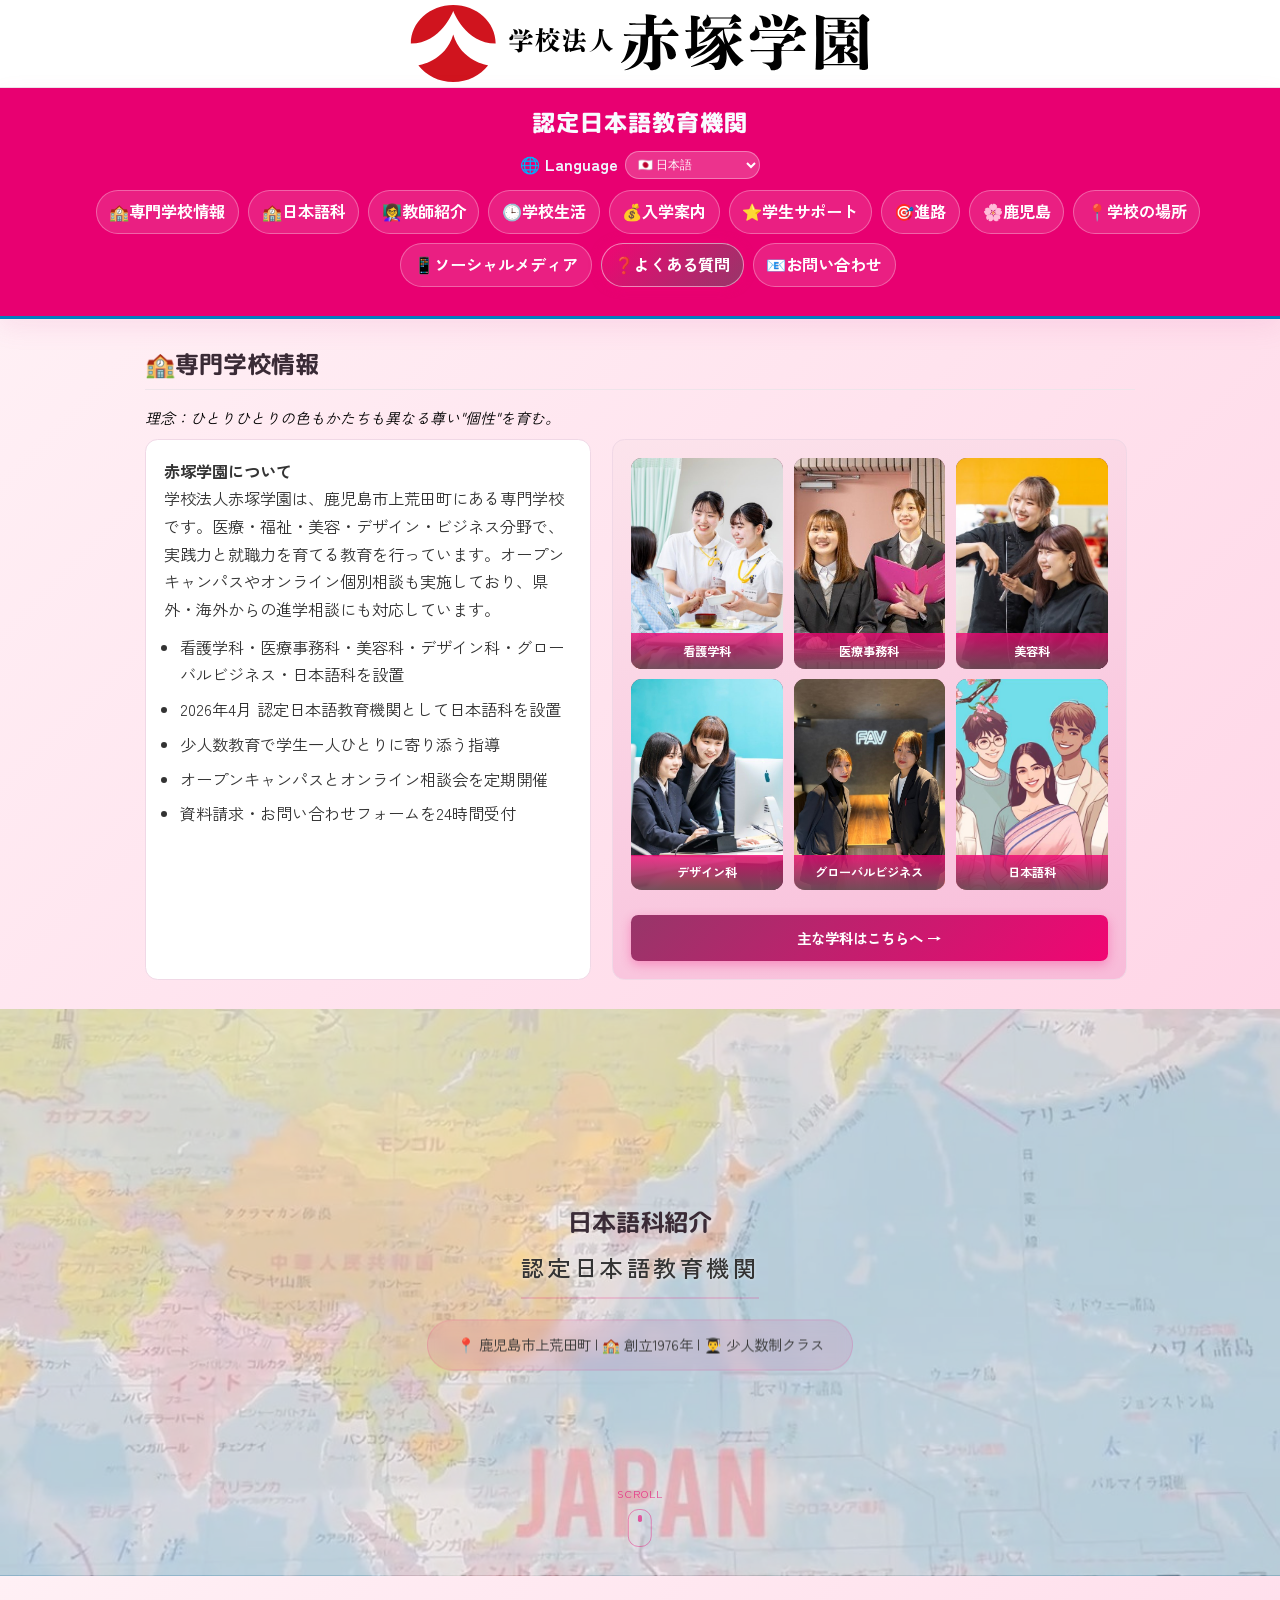
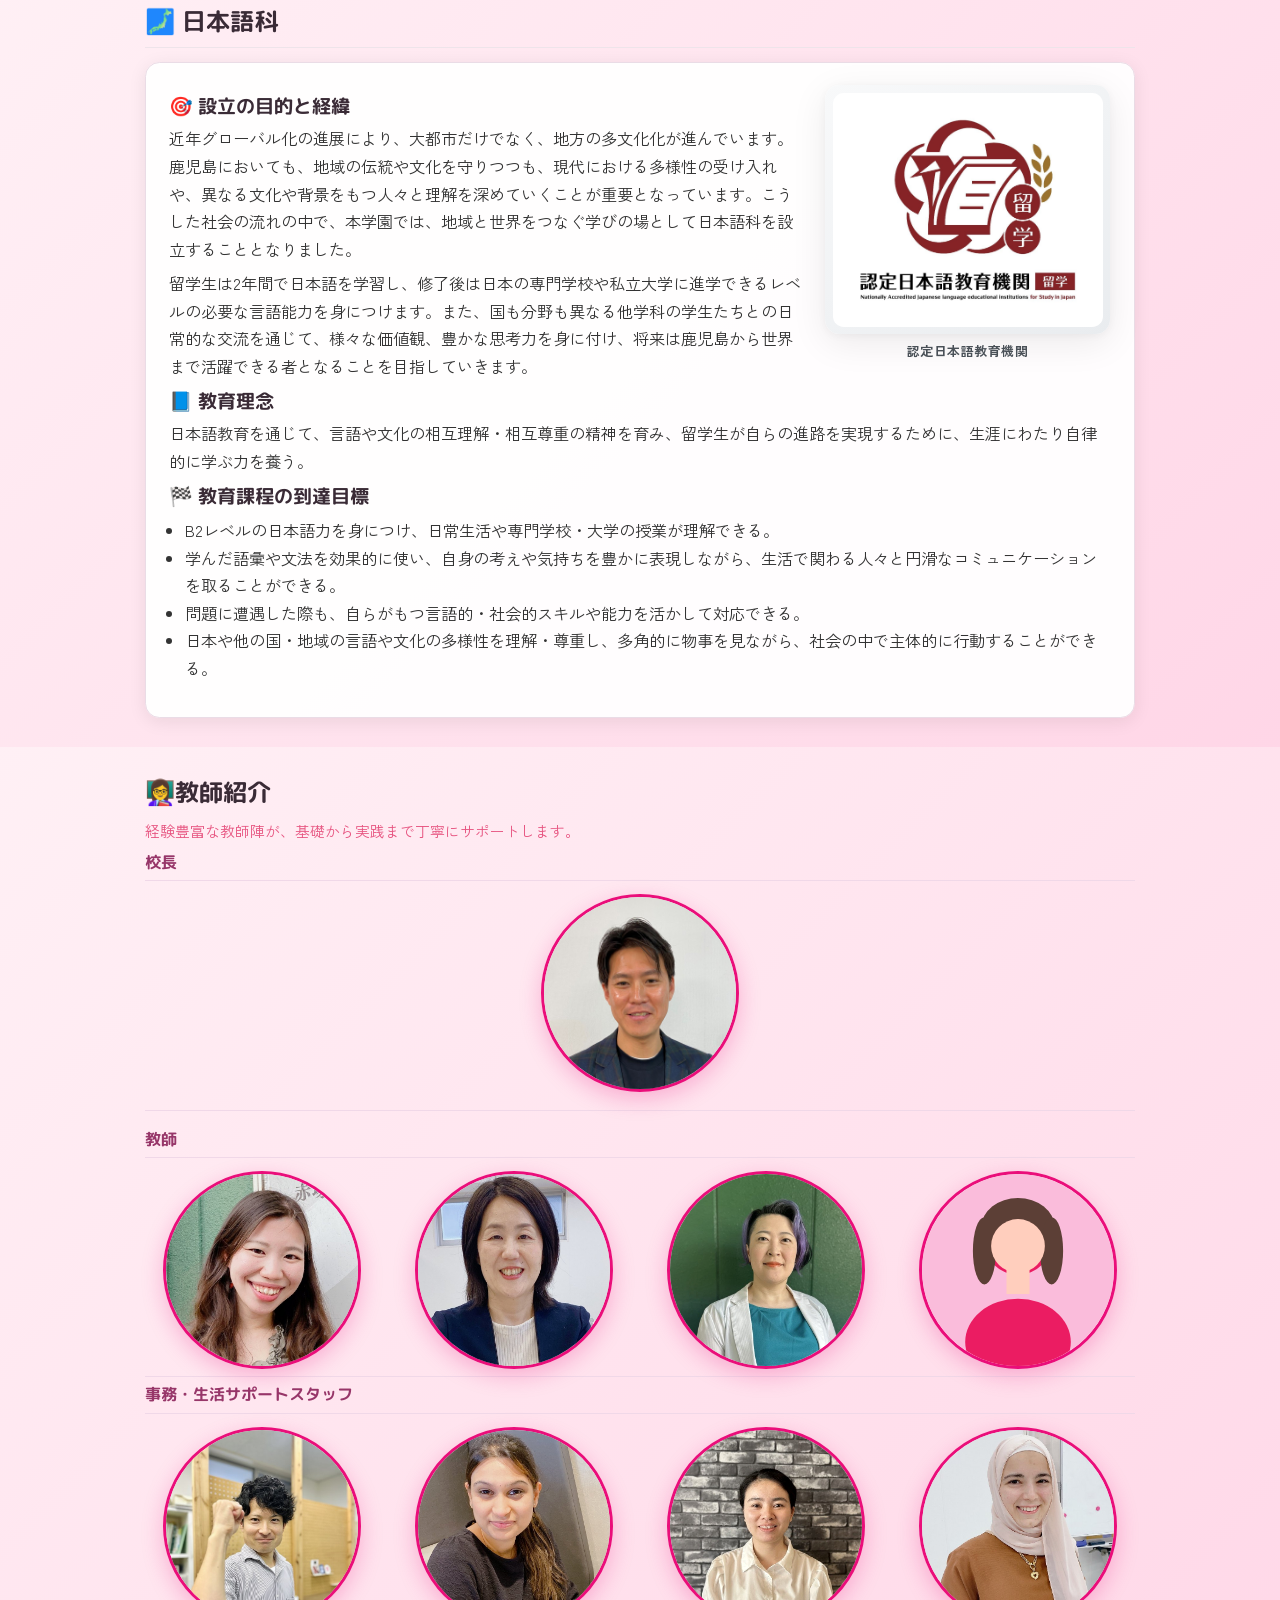
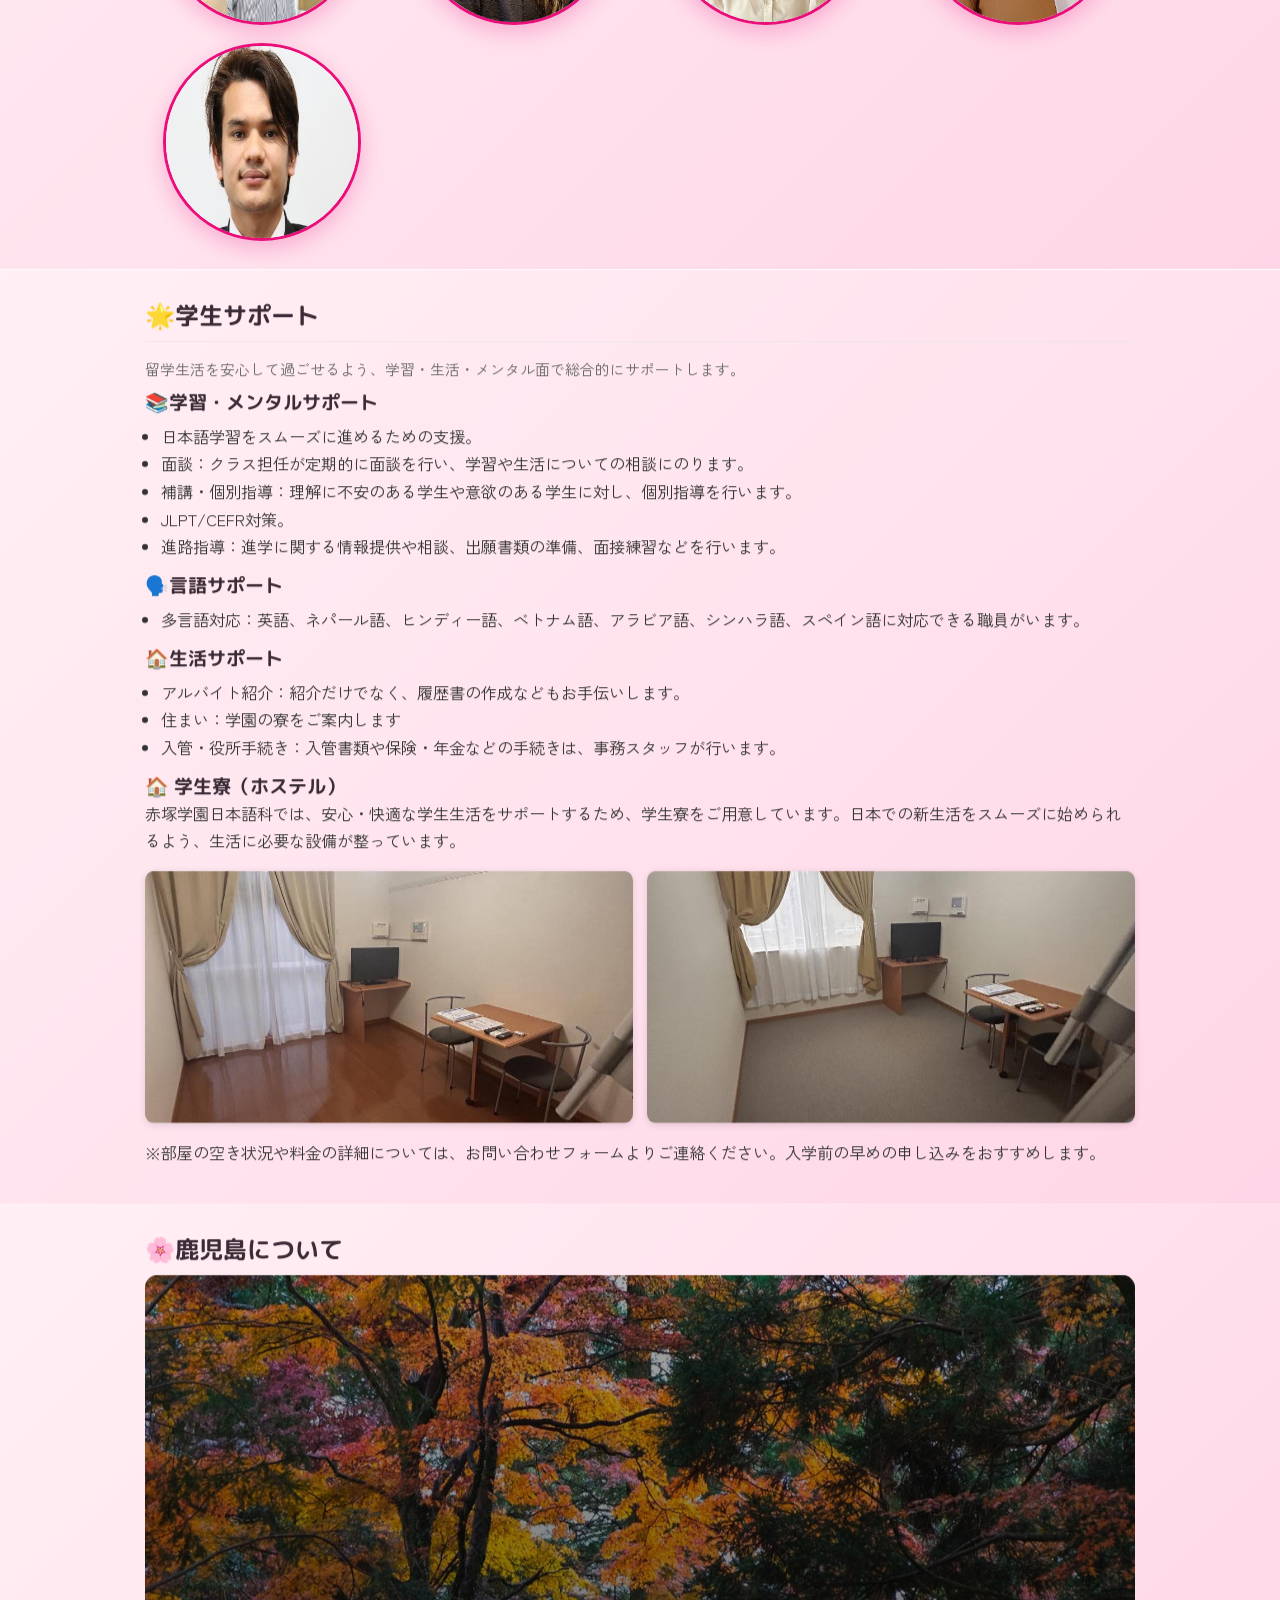
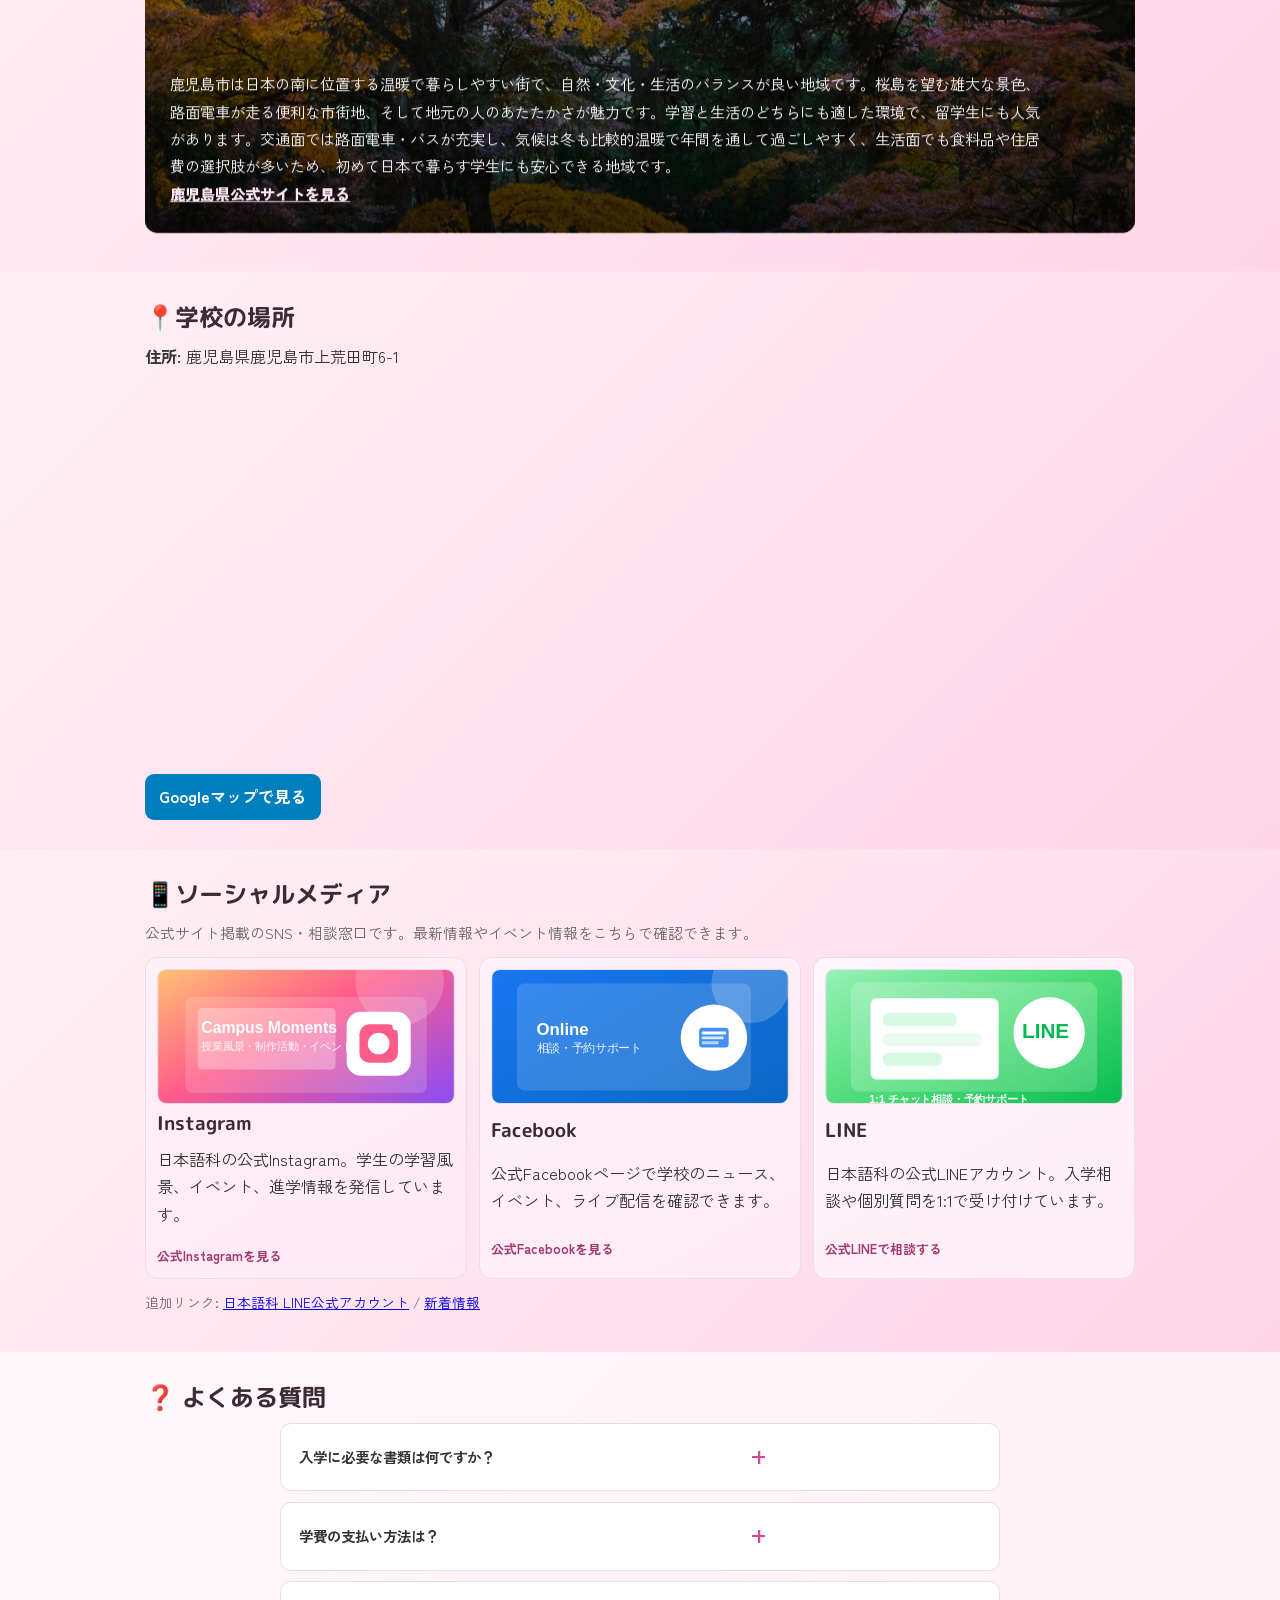
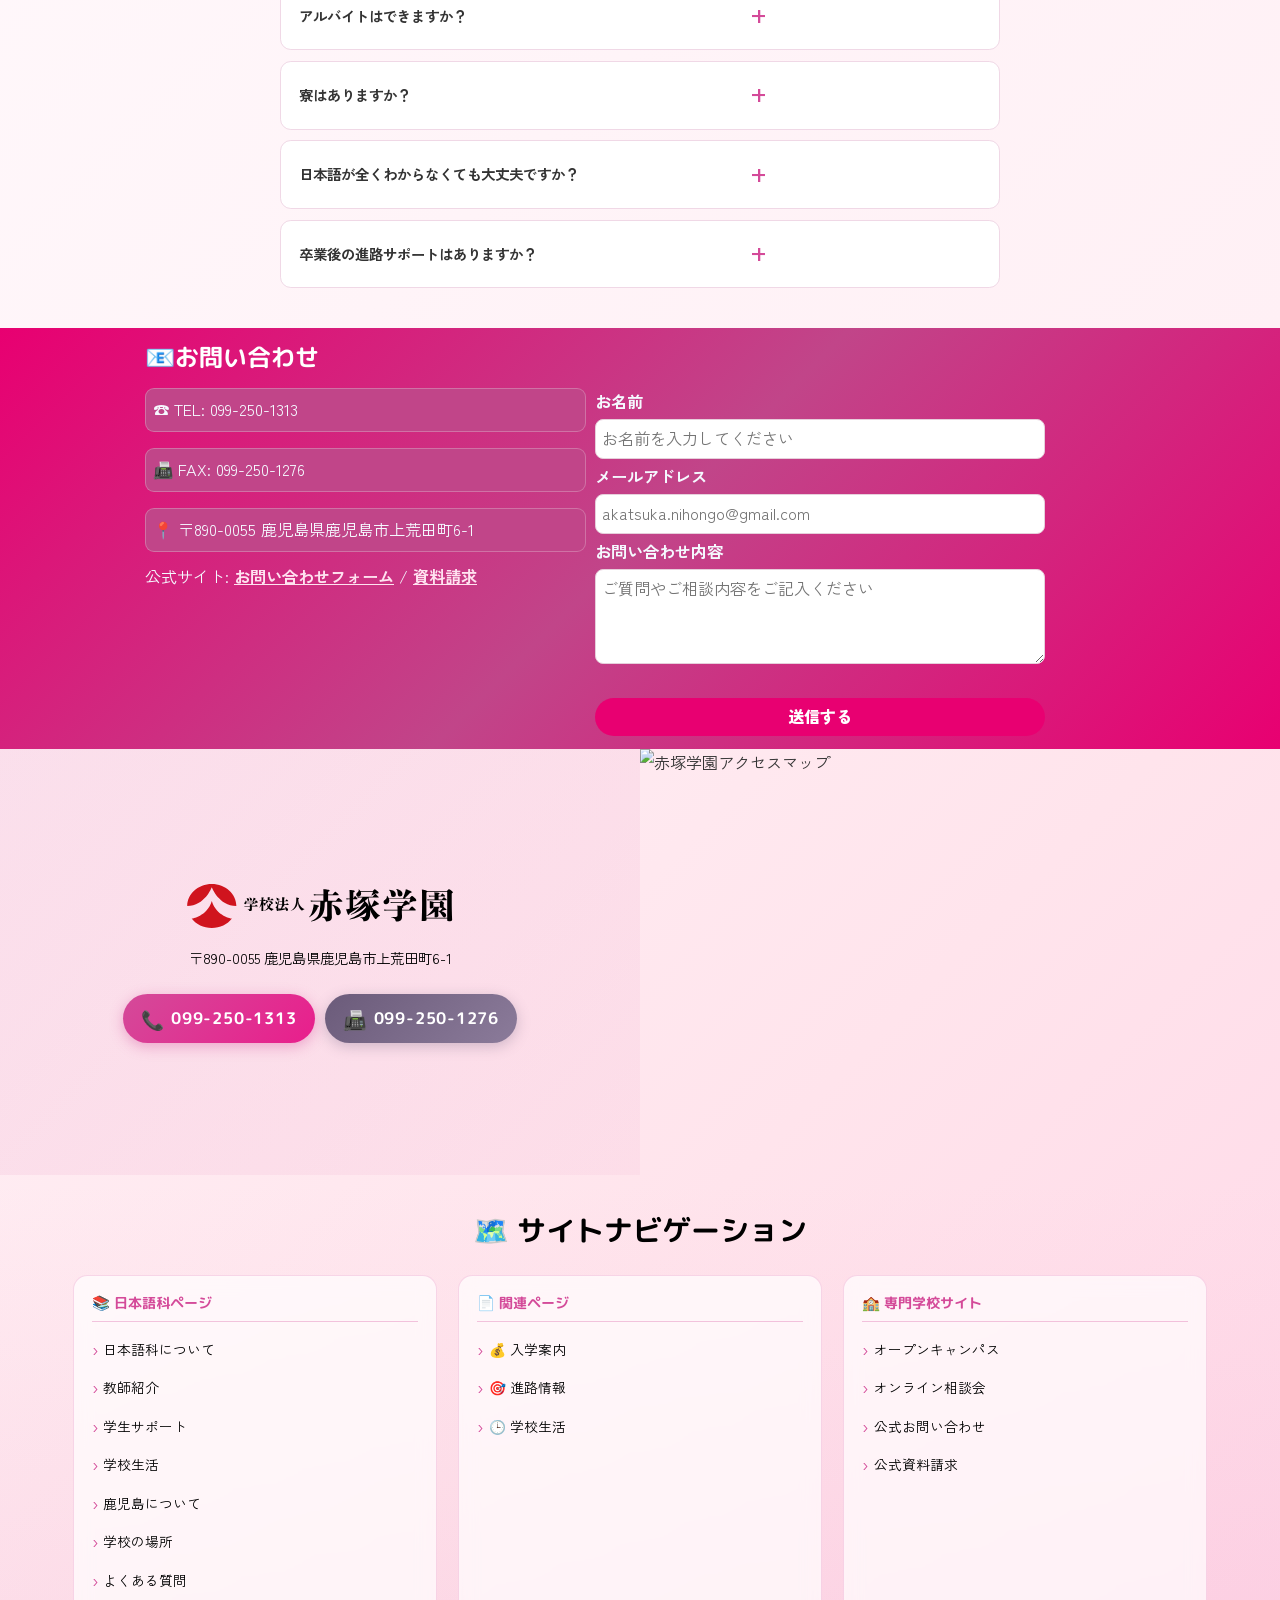
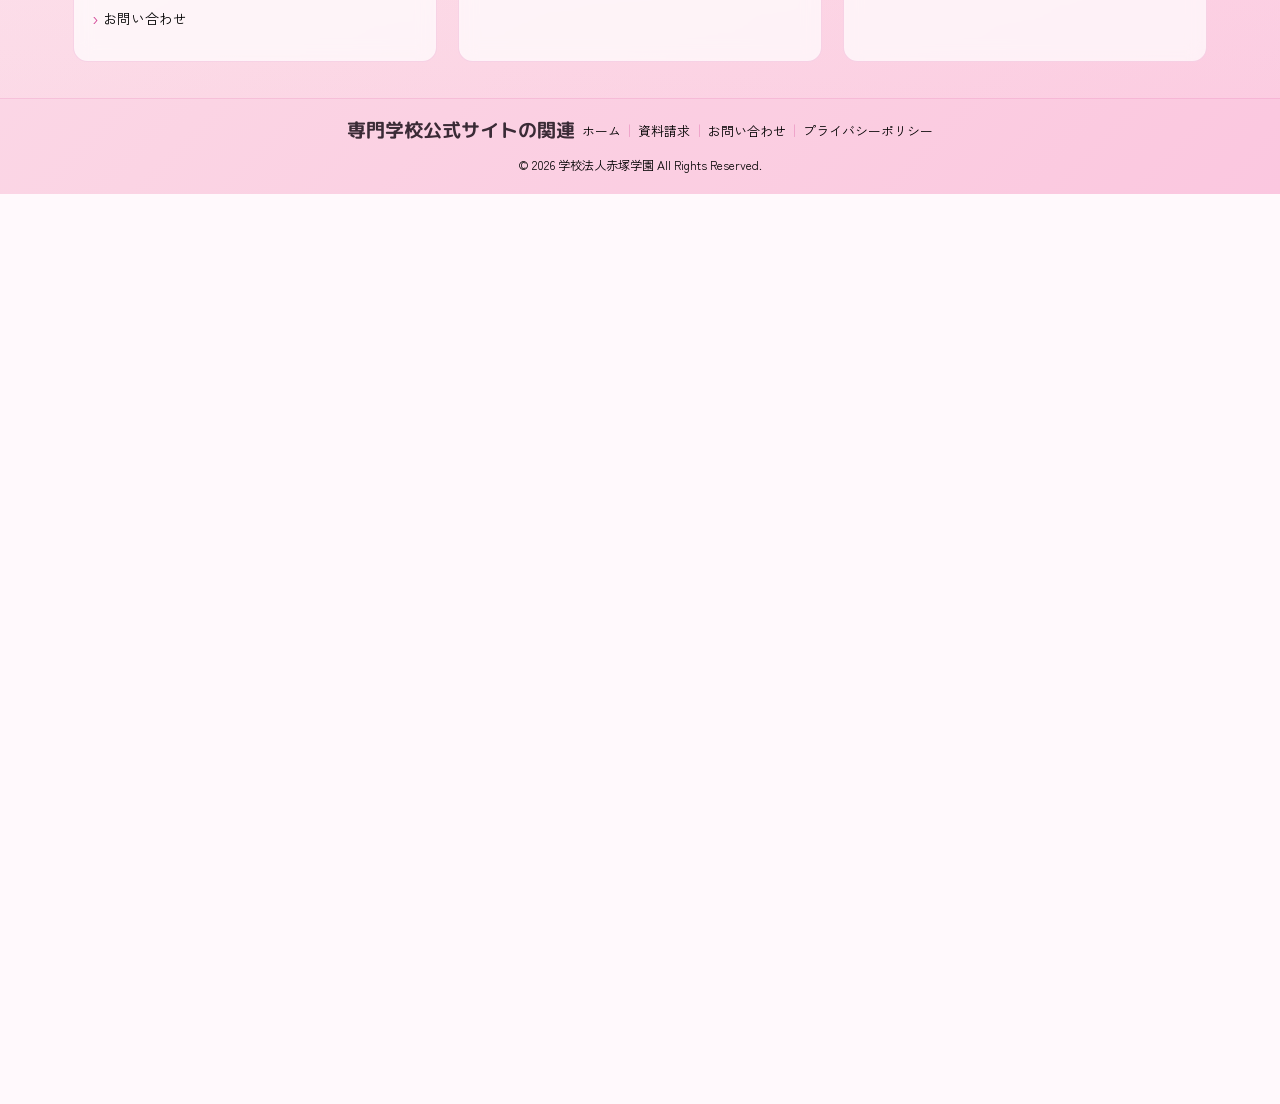
==== commit 80b26532: "chore: sync workspace to ib240011khadka-create/webpage" ====
--- a/index.html
+++ b/index.html
@@ -76,7 +76,7 @@
     },
     "telephone": "+81-99-250-1313",
     "faxNumber": "+81-99-250-1276",
-    "email": "info@akatuka.ac.jp",
+    "email": "akatsuka.nihongo@gmail.com",
     "openingHoursSpecification": [
       {
         "@type": "OpeningHoursSpecification",
@@ -86,7 +86,7 @@
       }
     ],
     "sameAs": [
-      "https://www.instagram.com/akbd_b/",
+      "https://www.instagram.com/akbd_japan?igsh=MXQ3d3p4dm5kdGh5dw%3D%3D&utm_source=qr",
       "https://akatuka.ac.jp/",
       "https://page.line.me/957oyipg"
     ],
@@ -525,29 +525,29 @@
         <p class="section-lead" data-i18n="index.socialMedia.lead">公式サイト掲載のSNS・相談窓口です。最新情報やイベント情報をこちらで確認できます。</p>
 
         <div class="social-grid">
-          <a class="social-card instagram" href="https://www.instagram.com/akbd_b/" target="_blank" rel="noopener noreferrer" aria-label="Instagram">
+          <a class="social-card instagram" href="https://www.instagram.com/akbd_japan?igsh=MXQ3d3p4dm5kdGh5dw%3D%3D&utm_source=qr" target="_blank" rel="noopener noreferrer" aria-label="公式Instagram（日本語科）">
             <img src="logo/social-instagram.svg" alt="Instagram紹介イメージ" class="social-thumb" width="80" height="80" loading="lazy" />
             <h3>Instagram</h3>
-            <p data-i18n="index.socialInstagramDesc">美容科・デザイン科の公式Instagram。授業風景や制作活動、イベント情報を発信しています。</p>
-            <span data-i18n="index.socialInstagramBtn">@akbd_b を見る</span>
+            <p data-i18n="index.socialInstagramDesc">日本語科の公式Instagram。学生の学習風景、イベント、進学情報を発信しています。</p>
+            <span data-i18n="index.socialInstagramBtn">公式Instagramを見る</span>
           </a>
 
-          <a class="social-card facebook" href="https://akatuka.ac.jp/online" target="_blank" rel="noopener noreferrer" aria-label="Online consultation">
-            <img src="logo/social-online.svg" alt="オンライン相談会紹介イメージ" class="social-thumb" width="80" height="80" loading="lazy" />
-            <h3 data-i18n="index.socialFacebookTitle">オンライン相談会</h3>
-            <p data-i18n="index.socialFacebookDesc">遠方の方でも参加しやすいオンライン個別相談会。ZOOMで進学相談ができます。</p>
-            <span data-i18n="index.socialFacebookBtn">自宅から相談する</span>
+          <a class="social-card facebook" href="https://www.facebook.com/share/1B3yFw3ZAU/?mibextid=wwXIfr" target="_blank" rel="noopener noreferrer" aria-label="公式Facebookページ">
+            <img src="logo/social-facebook.svg" alt="Facebook紹介イメージ" class="social-thumb" width="80" height="80" loading="lazy" />
+            <h3 data-i18n="index.socialFacebookTitle">Facebook</h3>
+            <p data-i18n="index.socialFacebookDesc">公式Facebookページで学校のニュース、イベント、ライブ配信を確認できます。</p>
+            <span data-i18n="index.socialFacebookBtn">公式Facebookを見る</span>
           </a>
 
-          <a class="social-card line" href="https://page.line.me/957oyipg?oat_content=url&openQrModal=true" target="_blank" rel="noopener noreferrer" aria-label="LINE">
+          <a class="social-card line" href="https://page.line.me/957oyipg?oat_content=url&openQrModal=true" target="_blank" rel="noopener noreferrer" aria-label="公式LINE（日本語科）">
             <img src="logo/social-line.svg" alt="LINE相談紹介イメージ" class="social-thumb" width="80" height="80" loading="lazy" />
             <h3>LINE</h3>
-            <p data-i18n="index.socialLineDesc">看護学科・医療事務科のLINE公式アカウント。1:1トークで相談・予約が可能です。</p>
+            <p data-i18n="index.socialLineDesc">日本語科の公式LINEアカウント。入学相談や個別質問を1:1で受け付けています。</p>
             <span data-i18n="index.socialLineBtn">公式LINEで相談する</span>
           </a>
         </div>
 
-        <p class="social-note"><span data-i18n="index.socialNote">追加リンク:</span> <a href="https://page.line.me/bms2254t?oat_content=url&openQrModal=true" target="_blank" rel="noopener noreferrer" data-i18n="index.socialBeautyLine">美容科・デザイン科 LINE公式アカウント</a> / <a href="https://akatuka.ac.jp/news" target="_blank" rel="noopener noreferrer" data-i18n="index.socialNews">新着情報</a></p>
+        <p class="social-note"><span data-i18n="index.socialNote">追加リンク:</span> <a href="https://page.line.me/bms2254t?oat_content=url&openQrModal=true" target="_blank" rel="noopener noreferrer" data-i18n="index.socialBeautyLine">日本語科 LINE公式アカウント</a> / <a href="https://akatuka.ac.jp/news" target="_blank" rel="noopener noreferrer" data-i18n="index.socialNews">新着情報</a></p>
       </div>
     </section>
 
@@ -805,7 +805,6 @@
           </div>
 
           <form id="contactForm" action="https://api.web3forms.com/submit" method="POST" aria-describedby="contactFormStatus">
-            <input type="hidden" name="access_key" value="663e2463-e67c-4d6a-975f-3784be3b8502" />
             <input type="hidden" name="subject" value="New Inquiry from Website" />
             <input type="checkbox" name="botcheck" class="hp-field" style="display:none;" tabindex="-1" autocomplete="off" aria-hidden="true" />
             
@@ -813,7 +812,7 @@
             <input type="text" id="name" name="name" autocomplete="name" minlength="2" required aria-describedby="contactFormStatus" placeholder="お名前を入力してください" data-i18n-placeholder="contact.namePlaceholder" />
 
             <label for="email" data-i18n="contact.email">メールアドレス</label>
-            <input type="email" id="email" name="email" autocomplete="email" required aria-describedby="contactFormStatus" placeholder="example@email.com" data-i18n-placeholder="contact.emailPlaceholder" />
+            <input type="email" id="email" name="email" autocomplete="email" required aria-describedby="contactFormStatus" placeholder="akatsuka.nihongo@gmail.com" data-i18n-placeholder="contact.emailPlaceholder" />
 
             <label for="message" data-i18n="contact.message">お問い合わせ内容</label>
             <textarea id="message" name="message" rows="3" minlength="10" required aria-describedby="contactFormStatus" placeholder="ご質問やご相談内容をご記入ください" data-i18n-placeholder="contact.messagePlaceholder"></textarea>
@@ -837,7 +836,7 @@
           <img src="logo/akatuka-logo.svg" alt="赤塚学園ロゴ" class="footer-logo" loading="lazy" width="256" height="48" />
           <p class="footer-address" data-i18n="footer.address">〒890-0055 鹿児島県鹿児島市上荒田町6-1</p>
           <div class="footer-contact-badges">
-            <a href="tel:0992501313" class="contact-badge tel">
+            <a href="tel:+81992501313" class="contact-badge tel">
               <span class="badge-icon">📞</span>
               <span class="badge-text">099-250-1313</span>
             </a>
@@ -887,19 +886,12 @@
               <li><a href="https://akatuka.ac.jp/request" target="_blank" rel="noopener noreferrer" data-i18n="footer.officialRequest">公式資料請求</a></li>
             </ul>
           </div>
-
-          <div class="footer-nav-group">
-            <h3 data-i18n="footer.sns">💬 SNS・相談</h3>
-            <ul>
-              <li><a href="https://page.line.me/957oyipg?oat_content=url&openQrModal=true" target="_blank" rel="noopener noreferrer" data-i18n="footer.lineConsult">LINE相談</a></li>
-              <li><a href="https://www.instagram.com/akbd_b/" target="_blank" rel="noopener noreferrer" data-i18n="footer.instagram">Instagram</a></li>
-            </ul>
-          </div>
-        </div>
-      </div>
-
-      <div class="footer-bottom">
+        </div>
+      </div>
+
+        <div class="footer-bottom">
         <div class="footer-bottom-links">
+          <h3 data-i18n="footer.collegeSiteRelated">専門学校公式サイトの関連</h3>
           <a href="https://akatuka.ac.jp/" target="_blank" rel="noopener noreferrer" data-i18n="footer.home">ホーム</a>
           <span class="divider">|</span>
           <a href="https://akatuka.ac.jp/request/" target="_blank" rel="noopener noreferrer" data-i18n="footer.requestDocs">資料請求</a>
@@ -911,7 +903,6 @@
         <p class="footer-copyright" data-i18n="footer.copyright">© 2026 学校法人赤塚学園 All Rights Reserved.</p>
       </div>
     </footer>
-</body>
-</body>
-</html>
-
+  </body>
+  </html>
+
--- a/copy.css
+++ b/copy.css
@@ -1346,22 +1346,23 @@
 
 /* Navigation Grid */
 .footer-nav-wrap {
-  padding: 40px 24px;
+  padding: 40px 4%;
   background: linear-gradient(180deg, transparent, rgba(212, 74, 153, 0.08));
 }
 
 .footer-nav-title {
   text-align: center;
-  font-size: 1.4rem;
+  font-size: 2rem;
   margin-bottom: 28px;
   color: #000000;
 }
 
 .footer-nav-grid {
   display: grid;
-  grid-template-columns: repeat(4, 1fr);
+  grid-template-columns: repeat(3, 1fr);
   gap: 24px;
-  max-width: 1200px;
+  width: min(1400px, calc(100% - 48px));
+  max-width: 100%;
   margin: 0 auto;
 }
 
@@ -1452,6 +1453,16 @@
   color: #d44a99;
 }
 
+.footer-bottom-links h1 {
+  flex-basis: 100%;
+  width: 100%;
+  margin: 0 0 12px;
+  font-size: 1.1rem;
+  font-weight: 700;
+  color: #d44a99;
+  letter-spacing: 0.02em;
+}
+
 .footer-bottom-links .divider {
   color: rgba(212, 74, 153, 0.3);
 }
@@ -1947,7 +1958,7 @@
   }
 
   .footer-nav-title {
-    font-size: 1.2rem;
+    font-size: 1.5rem;
   }
 
   .footer-map-side {
